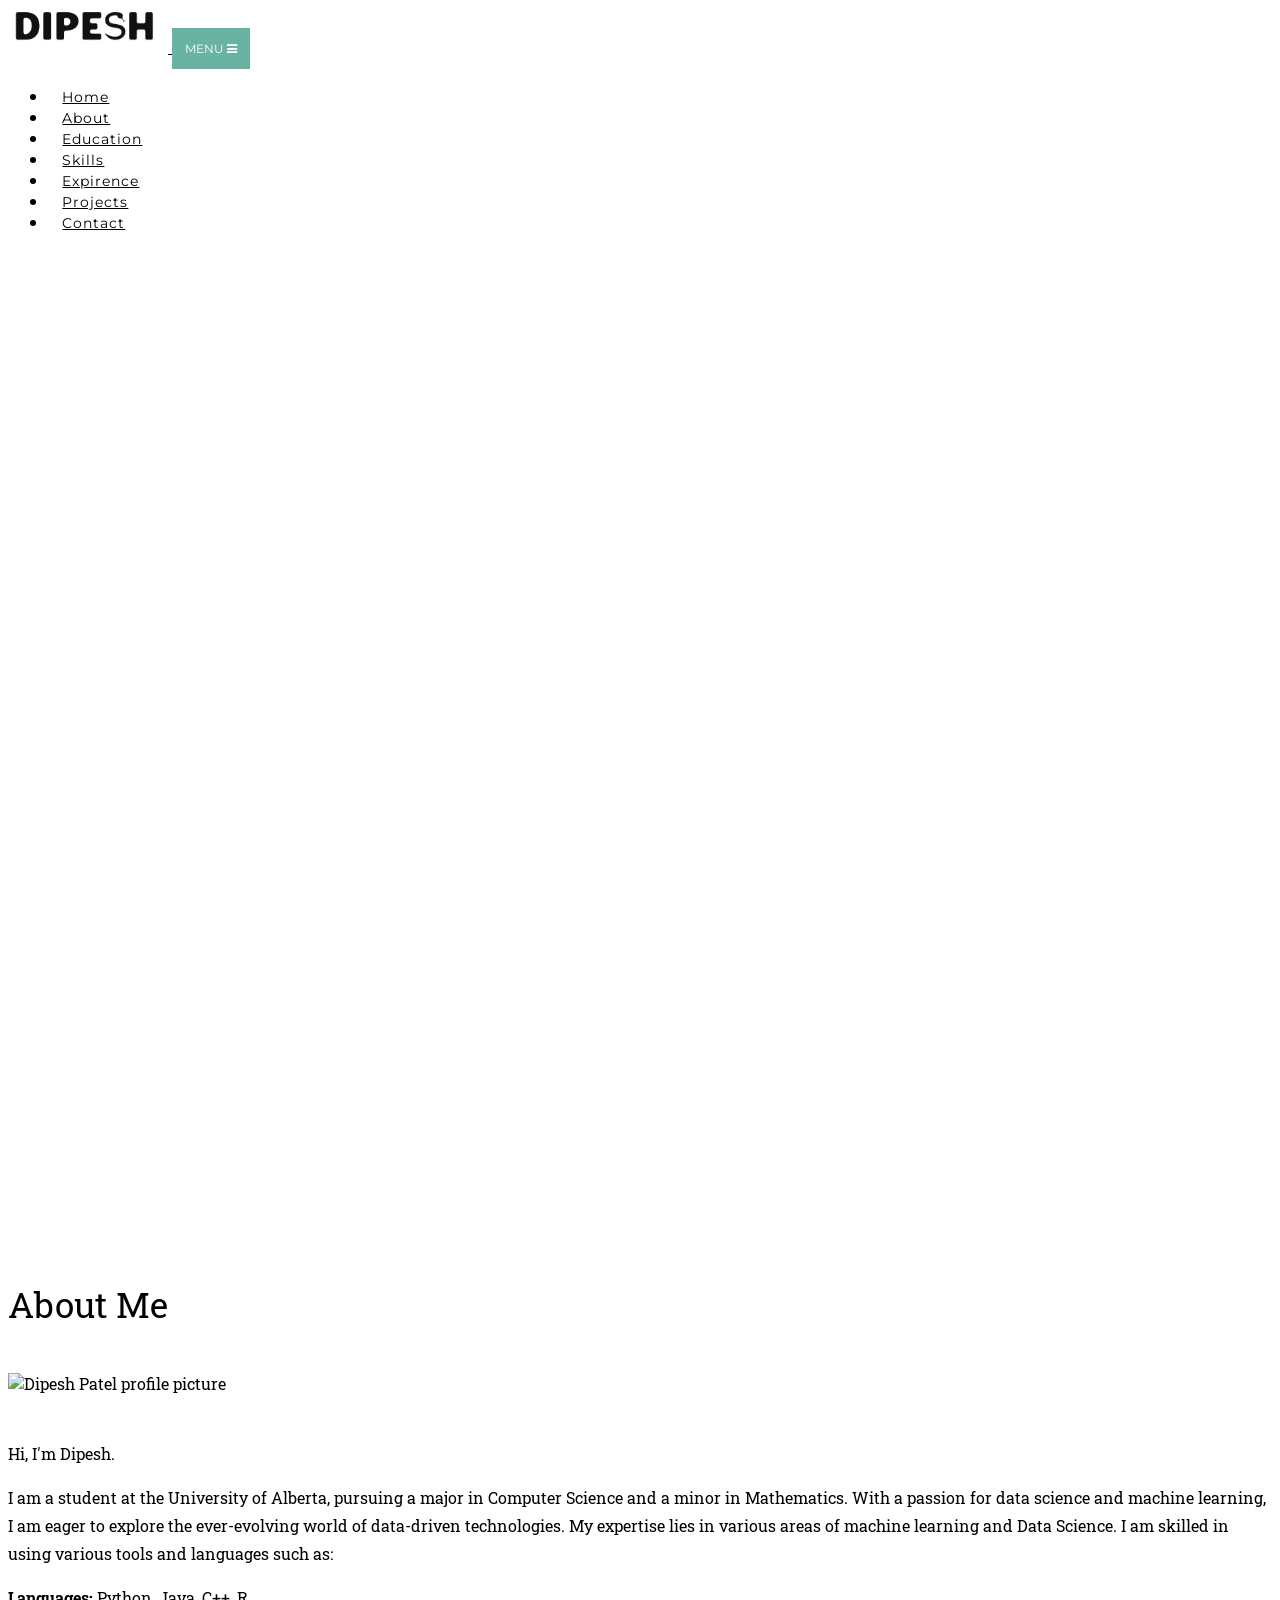
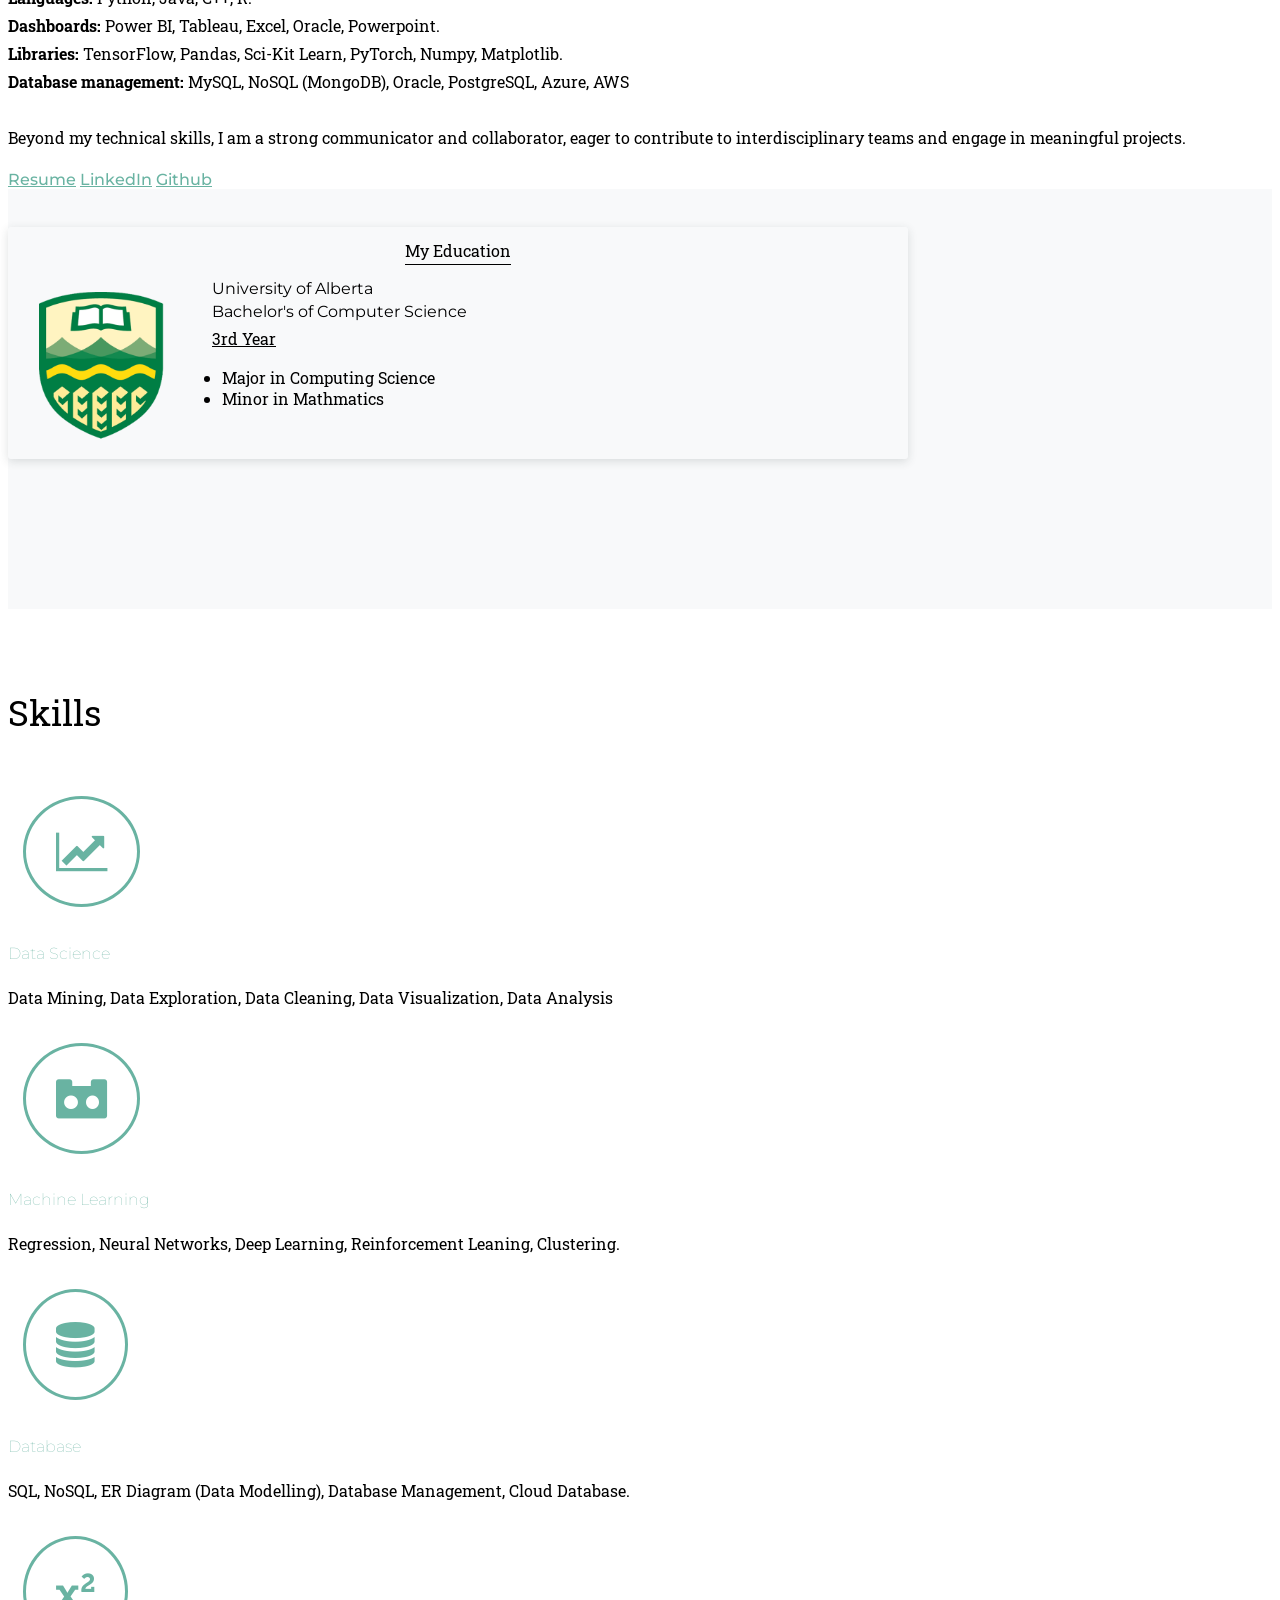
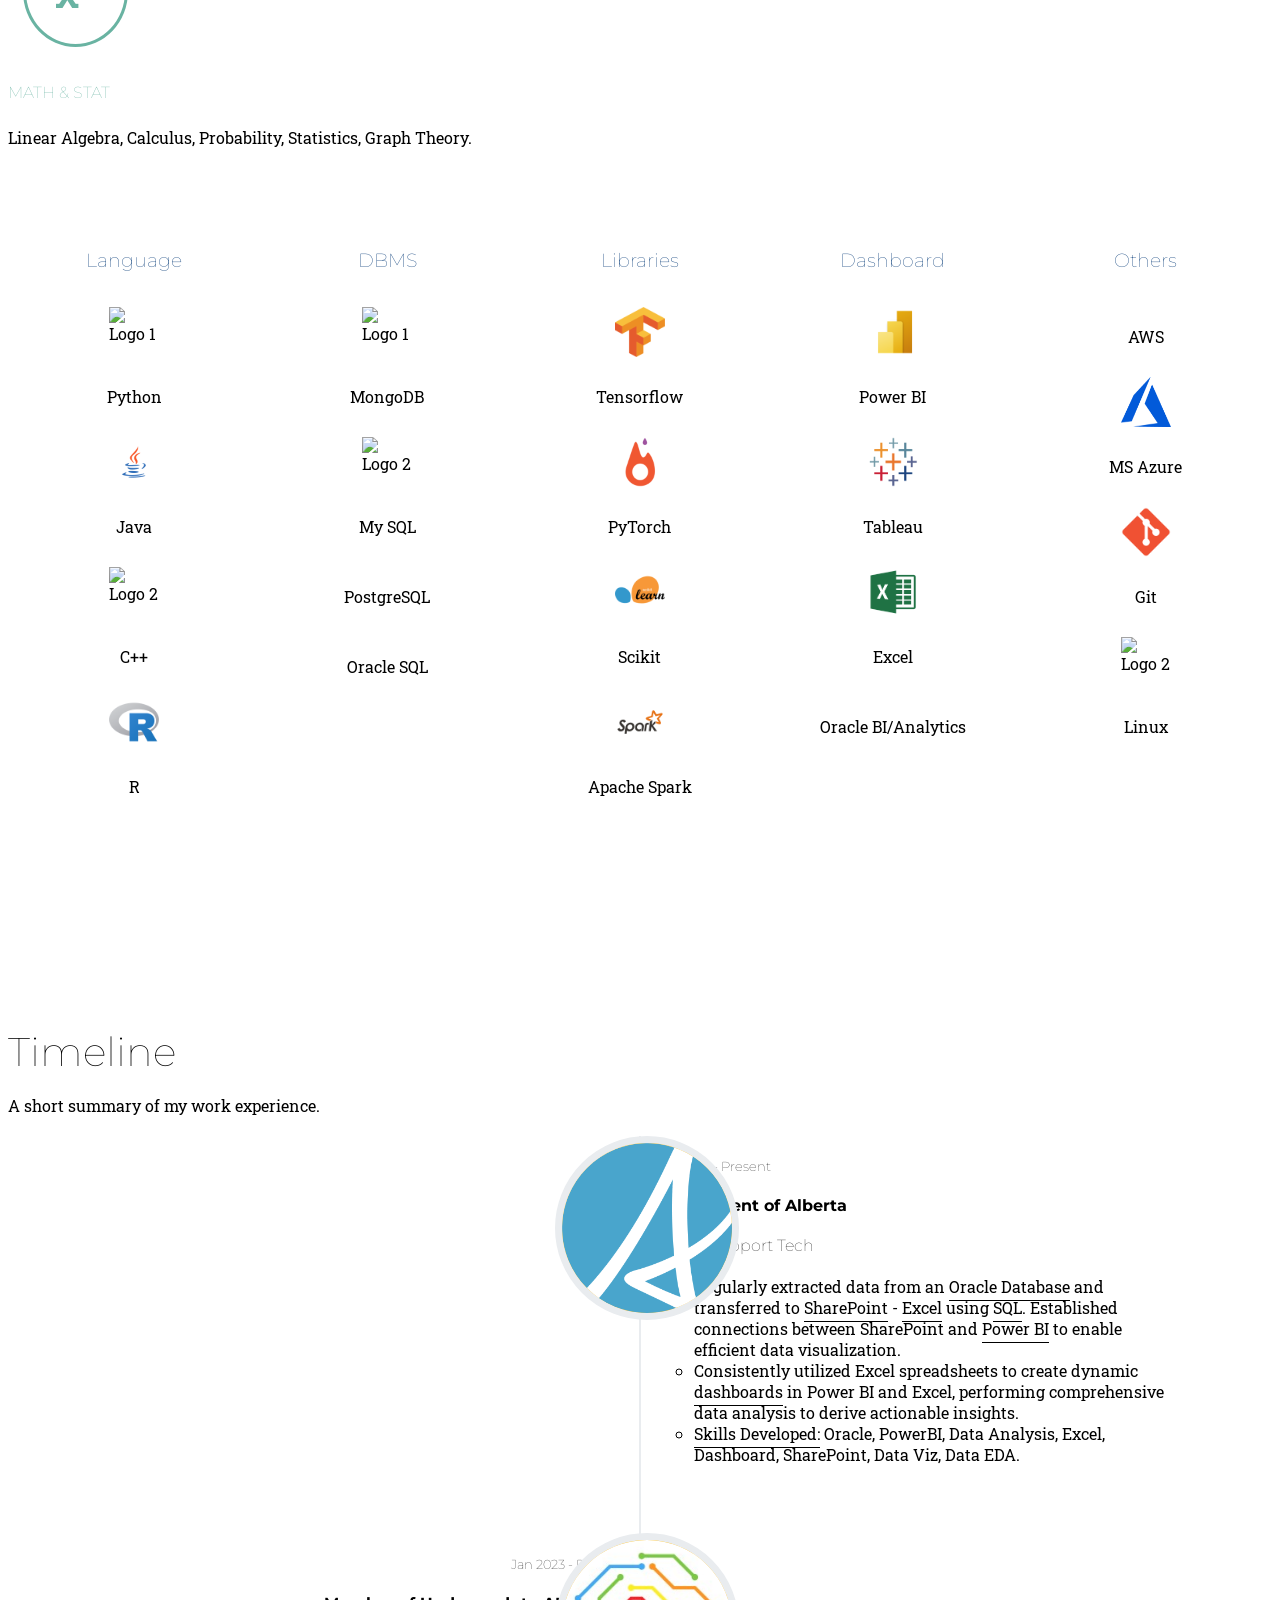
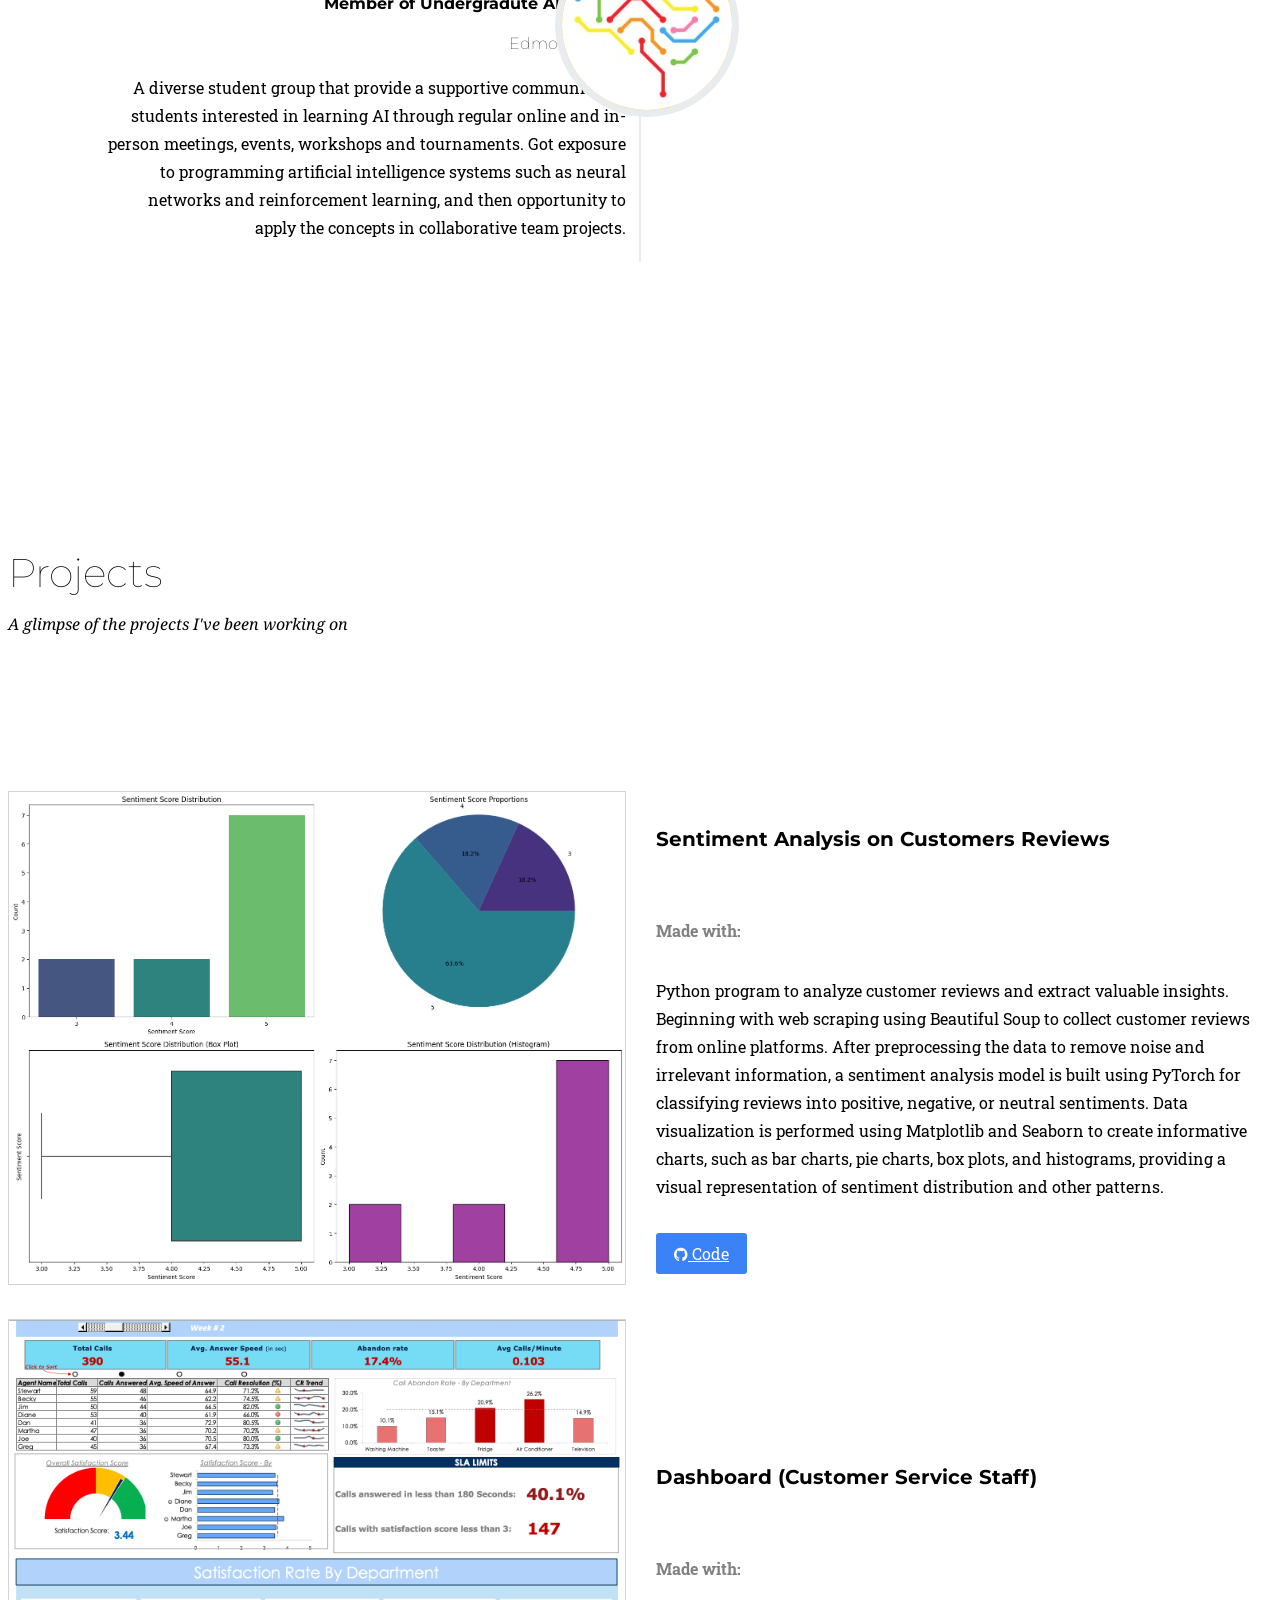
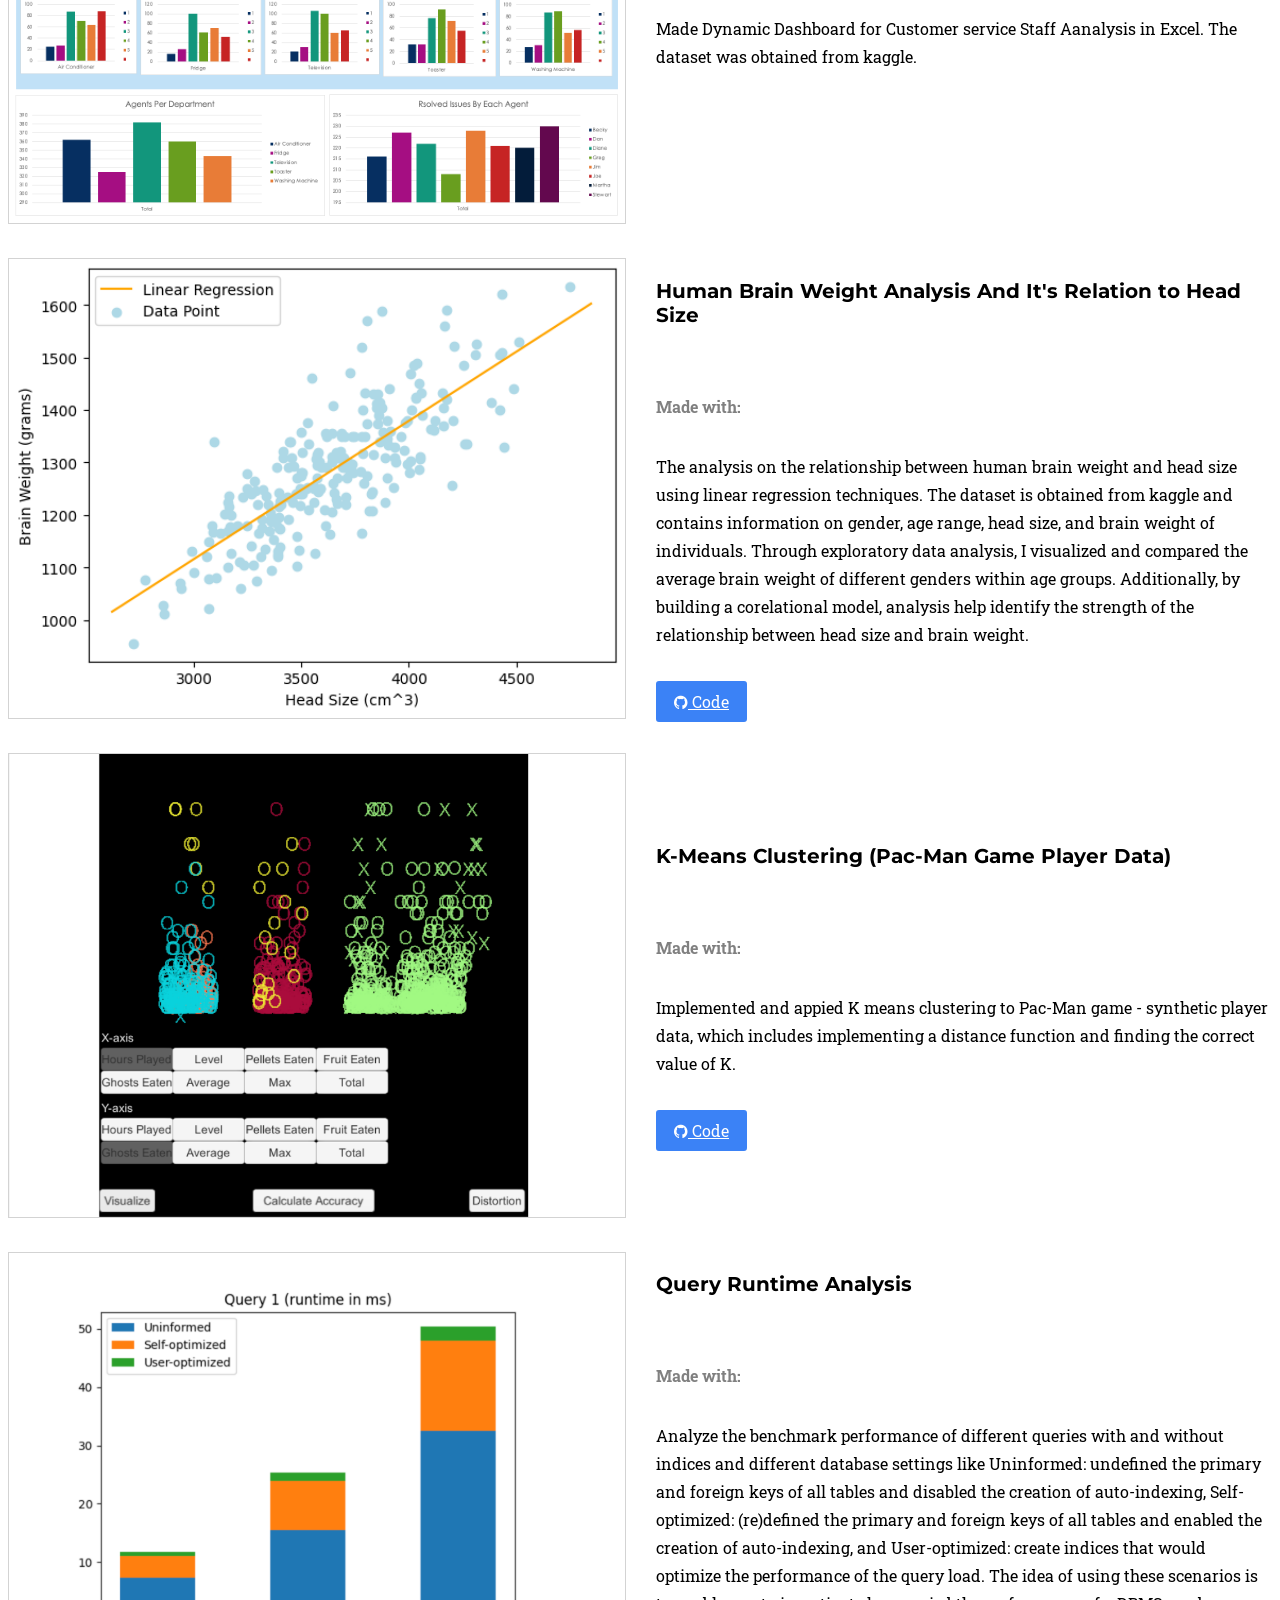
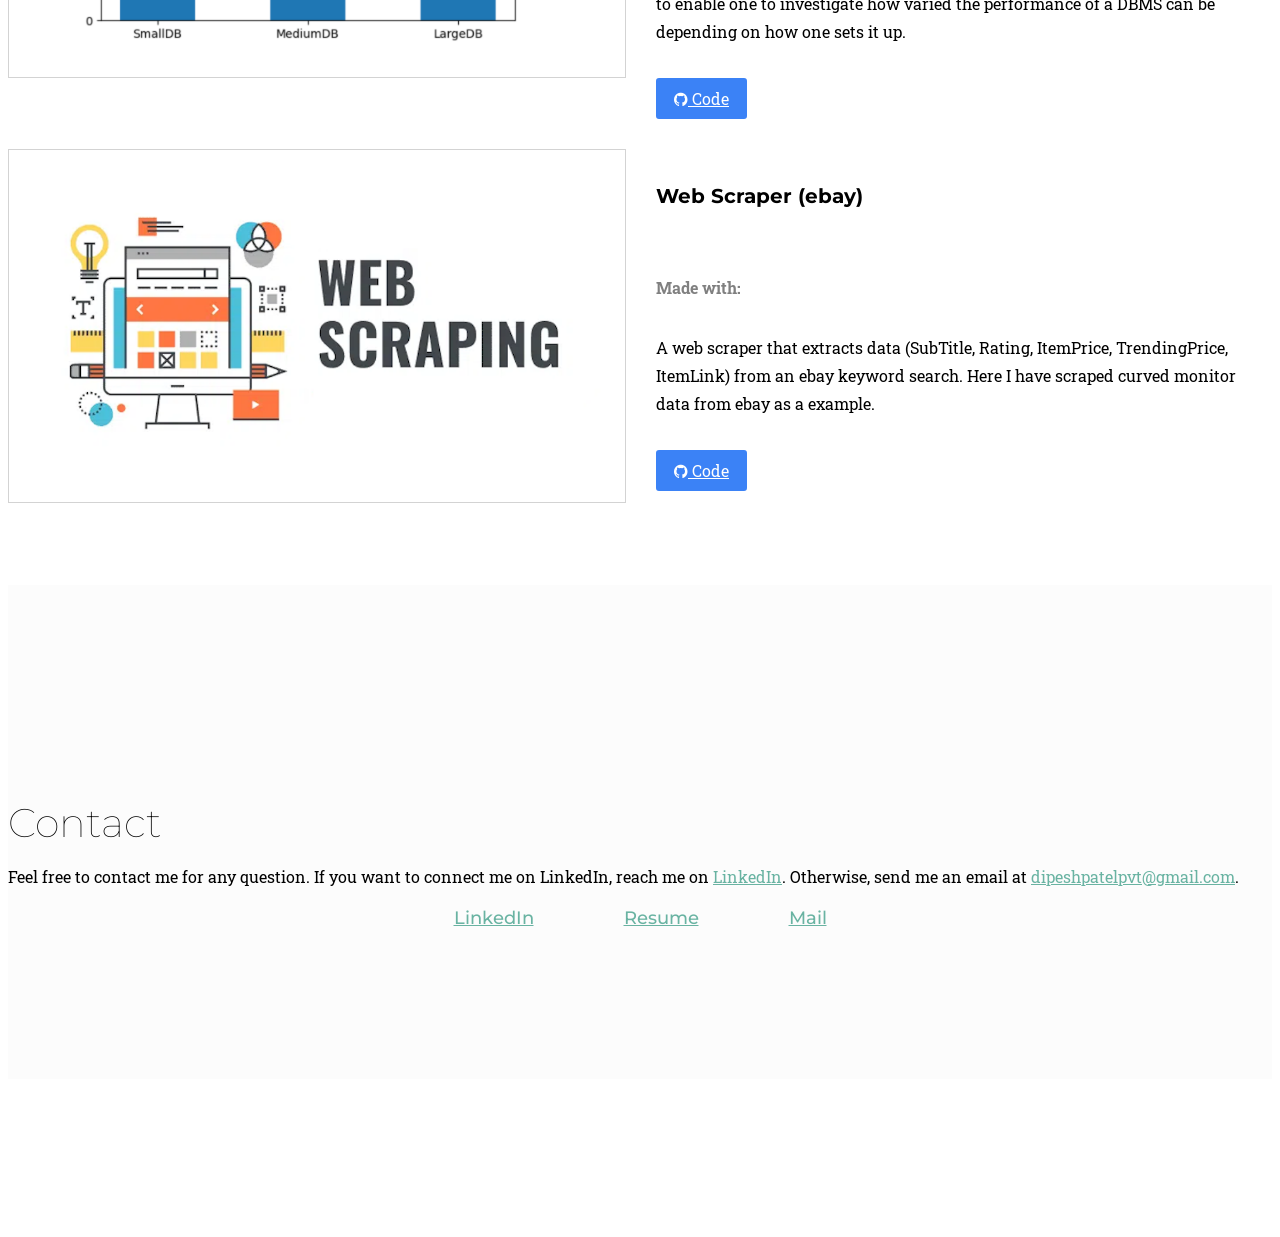
==== index.html @ aaab96bb "Update index.html" ====
<!DOCTYPE html>
<html lang="en" prefix="og: http://ogp.me/ns#">

<head>

  <!-- Global site tag (gtag.js) - Google Analytics -->
  <script async src="https://www.googletagmanager.com/gtag/js?id=UA-79254642-5"></script>
  <script>
    window.dataLayer = window.dataLayer || [];
    function gtag() { dataLayer.push(arguments); }
    gtag('js', new Date());
 
    gtag('config', 'UA-79254642-5');
  </script>

  <meta charset="utf-8">
  <title>Dipesh Patel</title>
  <meta name="viewport" content="width=device-width, initial-scale=1, shrink-to-fit=no">
  <meta name="description"
    content="Welcome to Dipesh Patel's homepage. I'm a ML and data analysis enthousiast with a background in Computer Science and MATH.">


  <!-- Bootstrap core CSS -->
  <link href="vendor/bootstrap/css/bootstrap.min.css" rel="stylesheet">

  <!-- Custom fonts for this template -->
  <link href="vendor/font-awesome/css/font-awesome.min.css" rel="stylesheet" type="text/css">
  <link href="https://fonts.googleapis.com/css?family=Montserrat:400,700" rel="stylesheet" type="text/css">
  <link href='https://fonts.googleapis.com/css?family=Kaushan+Script' rel='stylesheet' type='text/css'>
  <link href='https://fonts.googleapis.com/css?family=Droid+Serif:400,700,400italic,700italic' rel='stylesheet'
    type='text/css'>
  <link href='https://fonts.googleapis.com/css?family=Roboto+Slab:400,100,300,700' rel='stylesheet' type='text/css'>

  <!-- Custom styles for this template -->
  <link href="css/agency.css" rel="stylesheet">

  <!-- Leaflet -->
  <link rel="stylesheet" href="https://unpkg.com/leaflet@1.7.1/dist/leaflet.css"
    integrity="sha512-xodZBNTC5n17Xt2atTPuE1HxjVMSvLVW9ocqUKLsCC5CXdbqCmblAshOMAS6/keqq/sMZMZ19scR4PsZChSR7A=="
    crossorigin="" />
  <script src="https://unpkg.com/leaflet@1.7.1/dist/leaflet.js"
    integrity="sha512-XQoYMqMTK8LvdxXYG3nZ448hOEQiglfqkJs1NOQV44cWnUrBc8PkAOcXy20w0vlaXaVUearIOBhiXZ5V3ynxwA=="
    crossorigin=""></script>

    <link href="https://netdna.bootstrapcdn.com/font-awesome/3.2.1/css/font-awesome.css" rel="stylesheet">
    <link rel="stylesheet" href="https://cdnjs.cloudflare.com/ajax/libs/font-awesome/4.7.0/css/font-awesome.min.css">
    <link href="https://cdn.jsdelivr.net/npm/font-awesome@4.x/css/font-awesome.min.css" rel="stylesheet">
    <!-- Iconify Icons -->
    <script src="https://code.iconify.design/1/1.0.7/iconify.min.js"></script>
    <!-- <link rel="stylesheet" href="https://use.fontawesome.com/releases/v5.5.0/css/all.css">                                                         -->
    <!-- <link
    rel="stylesheet"
    href="https://cdnjs.cloudflare.com/ajax/libs/font-awesome/5.15.3/css/all.min.css"
    integrity="sha512-iBBXm8fW90+nuLcSKlbmrPcLa0OT92xO1BIsZ+ywDWZCvqsWgccV3gFoRBv0z+8dLJgyAHIhR35VZc2oM/gI1w=="
    crossorigin="anonymous"
  /> -->
  <link rel="icon" href="/img/favicon.png" type="image/png">
  <link rel="apple-touch-icon" sizes="180x180" href="apple-touch-icon.png">
  <link rel="icon" type="image/png" sizes="32x32" href="favicon-32x32.png">
  <link rel="icon" type="image/png" sizes="16x16" href="favicon-16x16.png">
  <link rel="manifest" href="site.webmanifest">
  <link
    href="https://fonts.googleapis.com/css?family=Fjalla+One&display=swap"
    rel="stylesheet"
  />
  <link
    href="https://cdn.jsdelivr.net/npm/@mdi/font@4.x/css/materialdesignicons.min.css"
    rel="stylesheet"
  />
  <link
    href="https://cdn.jsdelivr.net/npm/vuetify@2.x/dist/vuetify.min.css"
    rel="stylesheet"
  />
  <link href="https://unpkg.com/aos@2.3.1/dist/aos.css" rel="stylesheet">
  <style>
    .v-application,
    .v-application .body-1,
    .v-application .body-2,
    .v-application .caption,
    .v-application .display-1,
    .v-application .display-2,
    .v-application .display-3,
    .v-application .display-4,
    .v-application .headline,
    .v-application .overline,
    .v-application .subtitle-1,
    .v-application .subtitle-2,
    .v-application .title {
      font-family: 'Fjalla One', sans-serif !important;
    }
    :-webkit-any(article, aside, nav, section) h1 {
      font-size: 2em;
      margin-block-start: 0.67em;
      margin-block-end: 0.67em;
      margin-top: 0;
      margin-bottom: 0;
    }
  </style>
</head>

<body id="page-top">





  <!-- Navigation -->
  <nav class="navbar navbar-expand-lg fixed-top" id="mainNav" style="padding-top: 0px;">
    <div class="container">
      <a class="js-scroll-trigger" href="#page-top" style="color: black;">
        <img src="ggg.png" style="width: 150px; margin-bottom:10px; margin-right: 10px;">
      </a>
      <!-- <div class="wrapper">
        <div class="box box1"><img src="img/logo/mylogo.png" alt="a balloon"></div>
    </div>  -->
      <button class="navbar-toggler navbar-toggler-right" type="button" data-toggle="collapse"
        data-target="#navbarResponsive" aria-controls="navbarResponsive" aria-expanded="false"
        aria-label="Toggle navigation">
        Menu
        <i class="fa fa-bars"></i>
      </button>
      <div class="collapse navbar-collapse" id="navbarResponsive"  >
        <ul class="navbar-nav text-uppercase ml-auto">
          <li class="nav-item">
            <a class="nav-link js-scroll-trigger" href="#page-top">Home</a>
          </li>
          <li class="nav-item">
            <a class="nav-link js-scroll-trigger" href="#description">About</a>
          </li>
          <li class="nav-item">
            <a class="nav-link js-scroll-trigger" href="#education">Education</a>
          </li>
          <li class="nav-item">
            <a class="nav-link js-scroll-trigger" href="#services">Skills</a>
          </li>
          <li class="nav-item">
            <a class="nav-link js-scroll-trigger" href="#timeline">Expirence</a>
          </li>
          <li class="nav-item">
            <a class="nav-link js-scroll-trigger" href="#portfolio">Projects</a>
          </li>
          <!-- <li class="nav-item">
            <a class="nav-link js-scroll-trigger" href="#blog">Coursework</a>
          </li> -->
          <li class="nav-item">
            <a class="nav-link js-scroll-trigger" href="#contact">Contact</a>
          </li>
        </ul>
      </div>
    </div>
  </nav>

  <div id="app">
    <div
      data-app="true"
      class="v-application v-application--is-ltr theme--light"
      id="app">
      <div class="v-application--wrap">
        <header class="container fill-height" style="min-height: 100vh">
          <div class="row align-center justify-center">
            <div class="text-center col-md-10 col-12">
              <h1 class="display-4" data-aos="fade-up">Dipesh Patel</h1>
              <br>
              <h2 data-aos="fade-up"><img src="img/all/ai-2.png" style="width: 40px; margin-bottom:10px; margin-right: 10px;">ML Developer<span class="tab1"></span>|<span class="tab1"></span><img src="img/all/data-scientist.png" style="width: 40px; margin-bottom:10px; margin-right: 10px;">Data Scientist</h2>
              
            </div>
            <div class="text-center col-md-5 col-12" data-aos="fade-up">
              <p style="font-family:'Lucida Sans', 'Lucida Sans Regular', 'Lucida Grande', 'Lucida Sans Unicode', Geneva, Verdana, sans-serif"> I am a student at the <u>University of Alberta</u>, pursuing a major in <U>Computer Science</U> and a minor in <u>Mathematics</u>.
                With a passion for data science and machine learning.</p>
              
              <a class="btn btn-primary btn-xl text-uppercase js-scroll-trigger" style="border-color: black;color:black" href="PDF/DipeshResume.pdf">Resume</a>
            </div>
          </div>
        </header>
        <main>
        </main>
      </div>
    </div>
  </div>
  <script src="https://cdn.jsdelivr.net/npm/vue@2.x/dist/vue.js"></script>
  <script src="https://cdn.jsdelivr.net/npm/vuetify@2.x/dist/vuetify.js"></script>
  <script src="config.js"></script>
  <script src="https://unpkg.com/aos@next/dist/aos.js"></script>
  <script>
    var vm = new Vue({
      el: '#app',
      vuetify: new Vuetify({
        theme: {
          themes: {
            light: {
              primary: '#1976D2',
              secondary: '#424242',
              accent: '#82B1FF',
              error: '#FF5252',
              info: '#2196F3',
              success: '#4CAF50',
              warning: '#FFC107',
            },
          },
        },
      }),
      data() {
        return {
          menu: false,
          ...window.PorfolioConfig,
        }
      },
      computed: {
        $isMobile() {
          return this.$vuetify.breakpoint.smAndDown
        },
        sectionHeight() {
          return { style: 'min-height: 100vh', class: 'fill-height' }
        },
        contactLinks() {
          if (
            this.contacts &&
            this.contacts.links &&
            this.contacts.links.length
          ) {
            return this.contacts.links
          }
          return []
        },
      },
    })
    
    AOS.init({
      once: true,
      delay: 0
    });
  </script>


  <!-- scripts -->
  <script src="js/particles.js"></script>
  <script src="js/appHome.js"></script>








  <!-- =======================  DESCRIPTION SECTION ======================= -->

  <section id="description" class="bg-light" style="padding-bottom: 10px; padding-top:80px">
    <div class="container">
      <div class="col-lg-12 text-center" style="padding-bottom: 3%">
        <p style="display:inline; font-size: 35px">About Me</p>
        <!-- <hr style="width: 100px; height: 1px; border:none;color:#333;background-color:#333;"> -->
        <!-- <center><h3 style="max-width: 500px;  line-height: 27px;" class="section-subheading text-muted">Let.</h3></center> -->
      </div>
      <div class="row">
        <div class="col-lg-4 text-center">
          <img class="img-fluid" src="img/all/dp2.png" alt="Dipesh Patel profile picture"
            style="margin-bottom: 30px">
        </div>
        <div class="col-lg-8 text-center text-md-left">
          <p>Hi, I'm Dipesh.</p>
          <p> I am a student at the University of Alberta, pursuing a major in Computer Science and a minor in Mathematics. 
            With a passion for data science and machine learning, I am eager to explore the ever-evolving world of data-driven technologies. 
            My expertise lies in various areas of machine learning and Data Science. I am skilled in using various tools and languages such as:</p>
            <p>
              <strong>Languages:</strong> Python, Java, C++, R.
              <br>
              <strong>Dashboards:</strong> Power BI, Tableau, Excel, Oracle, Powerpoint.
              <br>
              <strong>Libraries:</strong> TensorFlow, Pandas, Sci-Kit Learn, PyTorch, Numpy, Matplotlib.
              <br>
              <strong>Database management:</strong> MySQL, NoSQL (MongoDB), Oracle, PostgreSQL, Azure, AWS
              <br><br>
              Beyond my technical skills, I am a strong communicator and collaborator, eager to contribute to interdisciplinary teams and engage in meaningful projects.</p>
          
          <a class="btn btn-secondary btn-l text-uppercase" href="PDF/DipeshResume.pdf">Resume</a>
          <a class="btn btn-secondary btn-l text-uppercase" href="https://www.linkedin.com/in/dipeshpatel03/">LinkedIn</a>
          <a class="btn btn-secondary btn-l text-uppercase" href="https://github.com/dipeshpatel11">Github</a>
          <section id="education" class="education" style="padding-top: 3%">
            <div class="container">
            <!-- <h2 class="main-font" data-aos="fade-in">My <span class="text-blue main-font">Education</span></h2> -->
            <section id="education" style="padding-bottom: 0px; padding-top:0px">
              <div class="education-card" data-aos="">
                <p style="text-align: center; margin:10px"><u> My Education </u></p>
                  <div class="education-card-column" style="margin-top: 0px;">
                      <div class="card-column-image">
                      <img src="img/logo/uofa.png" alt="">
                      </div>
                      <div class="card-column-large">
                      <h4> University of Alberta </h4>
                        <h4>Bachelor's of Computer Science</h4>
                      <p style="text-decoration: underline;">3rd Year</p>
                      <ul style="padding: 10px;">
                          <li>Major in Computing Science</li>
                          <li>Minor in Mathmatics</li>
                      </ul>
                      </div>
                  </div>
              </div>
            </section>
            </div>
            </div>
        </section>
          
        </div>
        
      </div>


  <!-- ======================================================================= -->











  <!-- =======================  SKILLS SECTION ======================= -->
  <style>
    .services-logo {
      margin: 15px;
      /*color: #ff6a00;*/
      color: #69b3a2;
      font-size: 45px;
      padding: 30px;
      border-radius: 50%;
      border-color: black;
      border-width: 5px;
      border: solid;
      
    }

    .services-logo:hover {
      color: white;
      background-color: #2979d4;
      /*background-color: #69b3a2;*/
    }
  </style>
  <div class="parallaxwebsite4">
  <section id="services" class="bg" style="padding-bottom: 50px; padding-top:5%">
    <div class="container">
      <div class="row" style="padding-bottom: 0px">
        <div class="col-lg-12 text-center" style="padding-bottom: 3%">
          <p style="display:inline; font-size: 35px">Skills</p>
        </div>
      </div>

      <div class="row">
        
        <div class="col-lg-3 text-center">
          <!--<a data-toggle="modal" href="#dataManagement">--><i class="fa fa-line-chart services-logo"></i></a>
          <!--<a data-toggle="modal" href="#dataManagement">-->
            <h4 style="color:#69b3a2;">Data Science</h4>
          </a>
          <p>Data Mining, Data Exploration, Data Cleaning, Data Visualization, Data Analysis</p>
          <!-- <a data-toggle="modal" href="#dataManagement" style="font-size: 23px; color:#2979d4">Read More</a> -->
        </div>

        <div class="col-lg-3 text-center">
          <!--<a data-toggle="modal" href="#dataMining">--><i class="fa fa-simplybuilt services-logo"></i></a>
          <!--<a data-toggle="modal" href="#dataMining">-->
            <h4 style="color: #69b3a2;">Machine Learning</h4>
          </a>
          <p>Regression, Neural Networks, Deep Learning, Reinforcement Leaning, Clustering.
            </p>
          <!-- <a data-toggle="modal" href="#dataMining" style="font-size: 23px; color:#2979d4">Read More</a> -->
        </div>

        <div class="col-lg-3 text-center">
          <!--<a data-toggle="modal" href="#dataViz">--><i class="fa  fa-database services-logo"></i></a>
         <!--<a data-toggle="modal" href="#dataViz">-->
            <h4 style="color:#69b3a2;">Database</h4>
          </a>
          <p>SQL, NoSQL, ER Diagram (Data Modelling), Database Management, Cloud Database.</p>
          <!-- <a data-toggle="modal" href="#dataViz" style="font-size: 23px; color:#2979d4">Read More</a> -->
        </div>


        <div class="col-lg-3 text-center">
          <!--<a href="teaching.html">--><i class="fa fa-superscript services-logo"></i></a>
          <!--<a href="teaching.html">-->
            <h4 style="color:#69b3a2;">MATH & STAT</h4>
          </a>
          <p>Linear Algebra, Calculus, Probability, Statistics, Graph Theory. </p>
          <!-- <a href="teaching.html" style="font-size: 23px; color:#2979d4">Read More</a> -->
        </div>

      </div>
    </div>
  </section>
  </div>


  <!-- ======================================================================= -->









  <!-- =======================Skills Section=================================== -->
  <section class="" id="website" style="padding-top: 0px; padding-bottom: 0px">
    <div class="parallaxwebsite4">

      <div class="container" style="padding-top: 0px; padding-bottom: 80px">

        <!-- <h1 class="section-title"></h1> -->
        <br>
        <div class="skill-columnsss">
          <div class="columnnn">
            <h3 class="SkillTitle" style="padding-bottom: 25px;">Language</h3>
            <div class="skillll">
              <img src="img/logo/python.png" alt="Logo 1">
              <p>Python</p>
            </div>
            <div class="skillll">
              <img src="img/logo/java.png" alt="Logo 2">
              <p>Java</p>
            </div>
            <div class="skillll">
                <img src="img/logo/cpp.png" alt="Logo 2">
                <p>C++</p>
            </div>
            <div class="skillll">
              <img src="img/logo/r.png" alt="Logo 2">
              <p>R</p>
          </div>
          </div>
          <div class="columnnn">
            <h3 class="SkillTitle" style="padding-bottom: 25px;">DBMS</h3>
            <div class="skillll">
              <img src="img/logo/mongodb.png" alt="Logo 1">
              <p>MongoDB</p>
            </div>
            <div class="skillll">
              <img src="img/logo/mysql.png" alt="Logo 2">
              <p>My SQL</p>
            </div>
            <!-- <div class="skillll">
                <img src="img/logo/sqlite.png" alt="Logo 2">
                <p>SQLite</p>
            </div> -->
            <div class="skillll">
              <span class="iconify" data-icon="logos:postgresql" width="55" height="55" data-inline="false"></span>
              <p>PostgreSQL</p>
            </div>
            <div class="skillll">
              <span class="iconify" data-icon="simple-icons:oracle"  style="color: red;"width="55" height="55" data-inline="false"></span>
              <p>Oracle SQL</p>
            </div>
          </div>
          <div class="columnnn">
            <h3 class="SkillTitle" style="padding-bottom: 25px;">Libraries</h3>
            <div class="skillll">
              <img src="img/logo/tensorflow.png" alt="Logo 1">
              <p>Tensorflow</p>
            </div>
            <div class="skillll">
              <img src="img/logo/pytorch.png" alt="Logo 2">
              <p>PyTorch</p>
            </div>
            <div class="skillll">
                <img src="img/logo/scikit.png" alt="Logo 2">
                <p>Scikit</p>
            </div>
            <div class="skillll">
              <img src="img/logo/spark.png" alt="Logo 2">
              <p>Apache Spark</p>
            </div>
            <!-- <div class="skillll">
              <img src="img/logo/opencv.png" alt="Logo 2">
              <p>OpenCV</p>
            </div> -->
          </div>
          
          <div class="columnnn">
            <h3 class="SkillTitle" style="padding-bottom: 25px;">Dashboard</h3>
            <div class="skillll">
              <img src="img/logo/Power_BI_(4).png" alt="Logo 2">
              <p>Power BI</p>
          </div>
          <div class="skillll">
            <img src="img/logo/tableau.png" alt="Logo 2">
            <p>Tableau</p>
          </div>
            <!-- <div class="skillll">
              <img src="img/logo/matlab.png" alt="Logo 1">
              <p>Matlab</p>
            </div> -->
            <div class="skillll">
              <img src="img/logo/excel.png" alt="Logo 2">
              <p>Excel</p>
            </div>
            <div class="skillll">
              <span class="iconify" data-icon="simple-icons:oracle"  style="color: red;"width="55" height="55" data-inline="false"></span>
              <p>Oracle BI/Analytics</p>
            </div>
          </div>
          <div class="columnnn">
            <h3 class="SkillTitle" style="padding-bottom: 25px;">Others</h3>
            <div class="skillll">
              <span class="iconify" data-icon="logos:aws"width="55" height="55" data-inline="false"></span>
              <p>AWS</p>
            </div>
            <div class="skillll">
              <img src="img/logo/azure.png" alt="Logo 2">
              <p>MS Azure</p>
            </div>
            <div class="skillll">
              <img src="img/logo/git.png" alt="Logo 2">
              <p>Git</p>
            </div>
            <div class="skillll">
              <img src="img/logo/linux.png" alt="Logo 2">
              <p>Linux</p>
            </div>
          </div>
        </div>
      </div>
    </div>
  </section>
  <!-- scripts -->
  <script src="js/particles.js"></script>
  <script src="js/appHome.js"></script>

  <!-- ======================================================================= -->


    <!-- Timeline Section -->
    <section class="content-section" id="timeline">
      <div class="container">
        <div class="row">
          <div class="col-lg-12 text-center">
            <h2 class="section-heading mb-2">Timeline</h2>
            <!--<p class="lead mb-5">A little bit about me...</p>-->
          </div>
        </div>
        <div class="container text-center mb-5">
          <p class="lead">A short summary of my work experience.</p>
        </div>
        <div class="row">
          <div class="col-lg-12">
            <ul class="timeline">
              <li class="timeline-inverted" style="margin-bottom:32px">
                <a href="https://google.com/" target="blank">
                  <div class="timeline-image">
                    <img class="img-circle img-responsive" src="/img/logo/GoA.png" alt="Google">
                  </div>
                </a>
                <div class="timeline-panel">
                  <div class="timeline-heading">
                    <h5>Jun 2023 - Present</h5>
                    <h4 class="subheading" style="font-weight: bolder;">Government of Alberta</h4><h4>Grants Support Tech</h4>
                  </div>
                  <div class="timeline-body">
                    <p class="lead"><ul class="lead"><li>Regularly extracted data from an <u>Oracle Database</u> and transferred to <u>SharePoint</u> - <u>Excel</u> using <u>SQL</u>. Established connections between SharePoint and <u>Power BI</u> to enable efficient data visualization.</li>
                      <li>Consistently utilized Excel spreadsheets to create dynamic <u>dashboards</u> in Power BI and Excel, performing comprehensive data analysis to derive actionable insights.</li>
                      <li><u>Skills Developed:</u> Oracle, PowerBI, Data Analysis, Excel, Dashboard, SharePoint, Data Viz, Data EDA.</li></ul></p>
                  </div>
                </div>
              </li>
              <li>
                <a href="https://media.mit.edu/" target="blank">
                  <div class="timeline-image">
                    <img class="img-circle img-responsive" src="/img/logo/aiclub.jpeg" alt="MIT Media Lab">
                  </div>
                </a>
                <div class="timeline-panel">
                  <div class="timeline-heading">
                    <h5>Jan 2023 - Present</h5>
                    <h4 class="subheading" style="font-weight: bolder;">Member of Undergradute AI Society</h4><h4>Edmonton, AB</h4>
                  </div>
                  <div class="timeline-body">
                    <p class="lead">A diverse student group that provide a supportive community for students interested in learning AI through regular online and in-person meetings, events, workshops and tournaments.
                      Got exposure to programming artificial intelligence systems such as neural networks and reinforcement learning, and then opportunity to apply the concepts in collaborative team projects.
                      </p>
                  </div>
                </div>
              </li>
            </ul>
          </div>
        </div>
      </div>
    </section>


  <!-- ======================== PORTFOLIO SECTION ============================ -->

  <style>
    .explanation_portfolio {
      font-size: 14px;
      margin: 20px;
    }
  </style>

  <section class="" id="portfolio">
    <div class="container">
      <div class="row">
        <div class="col-lg-12 text-center">
          <h2 class="section-heading text-uppercase">Projects</h2>
          <h3 class="section-subheading text-muted">A glimpse of the projects I've been working on</h3>
          <!-- <div id="portfolio-button-container">
            <button class="btn btn-secondary active" data-portfolio-section="all">Show all</button>
            <button class="btn btn-secondary" data-portfolio-section="mining">Data mining</button>
            <button class="btn btn-secondary" data-portfolio-section="dataviz">Dataviz</button>
            <button class="btn btn-secondary" data-portfolio-section="paper">Scientific paper</button>
            <button class="btn btn-secondary" data-portfolio-section="dashboard">Dashboard</button>
            <button class="btn btn-secondary" data-portfolio-section="shiny">Shiny</button>
          </div> -->
          <br>
        </div>
      </div>
      <br><br>
      <div id="portfolio-items" class="row">

        <section id="projects" class="projects">
          <div class="container portfolio-item column show all mining paper shiny">
            <!-- <h2 class="main-font">My<span class="text-blue main-font"> Projects</span></h2> -->
            <div class="project-row portfolio-item" data-aos="">
              <div class="project-left">
                <img src="/img/portfolio/sa.png" alt="">
              </div>
              <div class="project-right">
                <h3 style="font-weight: bold;"> Sentiment Analysis on Customers Reviews</h3>
                <ul class="tech-stack-list" style="margin: 30px 0px 0px 0px; list-style: none; padding-left: 0;">
                  <p class="text-grey"><b>Made with: </b></p>
                  <li><span class="iconify" data-icon="logos:python" data-inline="false"></span></li>
                  <li><span class="iconify" data-icon="logos:pytorch" data-inline="false"></span></li>
                </ul>
                <p>Python program to analyze customer reviews and extract valuable insights. Beginning with web scraping using Beautiful Soup to collect customer reviews from online platforms. After preprocessing the data to remove noise and irrelevant information, a sentiment analysis model is built using PyTorch for classifying reviews into positive, negative, or neutral sentiments. Data visualization is performed using Matplotlib and Seaborn to create informative charts, such as bar charts, pie charts, box plots, and histograms, providing a visual representation of sentiment distribution and other patterns.</p>
                <div class="project-links">
                  <a href="https://github.com/dipeshpatel11/Data-Science/tree/main/Customer%20Reviews%20Sentiment%20Analysis" class="btn-blue btn-small hover-bg-light" target="_blank"> <i class="fa fa-github"></i> Code</a>
                </div>
              </div>
            </div>
          </div>
          <div class="container portfolio-item column show all dataviz dashboard shiny">
            <div class="project-row portfolio-item" data-aos="">
              <div class="project-left">
                <img src="/img/portfolio/dashboard4.png" alt="">
              </div>
              <div class="project-right">
                <h3 style="font-weight: bold;">Dashboard (Customer Service Staff)</h3>
                <ul class="tech-stack-list" style="margin: 30px 0px 0px 0px; list-style: none; padding-left: 0;">
                  <p class="text-grey"><b>Made with: </b></p>
                  <li><span class="iconify" data-icon="vscode-icons:file-type-excel" data-inline="false"></span></li>
                </ul>
                <p>Made Dynamic Dashboard for Customer service Staff Aanalysis in Excel. The dataset was obtained from kaggle. </p>
                <div class="project-links">
                  <!-- <a href="https://www.youtube.com/watch?v=VXCZKsqupxA" class="btn-blue btn-small hover-bg-light" target="_blank"> <i class="fa fa-github"></i> Code</a> -->
                
                </div>
              </div>
            </div>
          </div>
          <div class="container portfolio-item column show all dataviz dashboard shiny">
            <div class="project-row portfolio-item" data-aos="">
              <div class="project-left">
                <img src="/img/portfolio/brainanalysis.png" alt="">
              </div>
              <div class="project-right">
                <h3 style="font-weight: bold;">Human Brain Weight Analysis And It's Relation to Head Size</h3>
                <ul class="tech-stack-list" style="margin: 30px 0px 0px 0px; list-style: none; padding-left: 0;">
                  <p class="text-grey"><b>Made with: </b></p>
                  <li><span class="iconify" data-icon="logos:python" data-inline="false"></span></li>
                  <li><span class="iconify" data-icon="logos:numpy" data-inline="false"></span></li>
                  <li><span class="iconify" data-icon="logos:pandas" data-inline="false"></span></li>
                  <li><span class="iconify" data-icon="logos:seaborn" data-inline="false"></span></li>
                </ul>
                <p>The analysis on the relationship between human brain weight and head size using linear regression techniques. The dataset is obtained from kaggle and contains information on gender, age range, head size, and brain weight of individuals. Through exploratory data analysis, I visualized and compared the average brain weight of different genders within age groups. Additionally, by building a corelational model,  analysis help identify the strength of the relationship between head size and brain weight.</p>
                <div class="project-links">
                  <a href="https://github.com/dipeshpatel11/Data-Science/tree/main/BrainWeight%26HeadSizeRelationAnalysis" class="btn-blue btn-small hover-bg-light" target="_blank"> <i class="fa fa-github"></i> Code</a>
                  
                </div>
              </div>
            </div>
          </div>
          <div class="container portfolio-item column show all dataviz dashboard shiny">
            <div class="project-row portfolio-item" data-aos="">
              <div class="project-left">
                <img src="/img/portfolio/clustering.png" alt="">
              </div>
              <div class="project-right">
                <h3 style="font-weight: bold;">K-Means Clustering (Pac-Man Game Player Data)</h3>
                <ul class="tech-stack-list" style="margin: 30px 0px 0px 0px; list-style: none; padding-left: 0;">
                  <p class="text-grey"><b>Made with: </b></p>
                  <li><span class="iconify" data-icon="devicon:csharp" data-inline="false"></span></li>
                  <li><span class="iconify" data-icon="logos:unity" data-inline="false"></span></li>
                </ul>
                <p>Implemented and appied K means clustering to Pac-Man game - synthetic player data, which includes
                  implementing a distance function and finding the correct value of K. </p>
                <div class="project-links">
                  <a href="https://github.com/dipeshpatel11/Clustering" class="btn-blue btn-small hover-bg-light" target="_blank"> <i class="fa fa-github"></i> Code</a>
                
                </div>
              </div>
            </div>
          </div>
          <div class="container portfolio-item column show all dataviz dashboard shiny">
            <div class="project-row portfolio-item" data-aos="">
              <div class="project-left">
                <img src="/img/portfolio/qra.png" alt="">
              </div>
              <div class="project-right">
                <h3 style="font-weight: bold;">Query Runtime Analysis</h3>
                <ul class="tech-stack-list" style="margin: 30px 0px 0px 0px; list-style: none; padding-left: 0;">
                  <p class="text-grey"><b>Made with: </b></p>
                  <li><span class="iconify" data-icon="logos:python" data-inline="false"></span></li>
                  <li><span class="iconify" data-icon="logos:sqlite" data-inline="false"></span></li>
                </ul>
                <p>Analyze the benchmark performance of different queries with and without
                  indices and different database settings like Uninformed: undefined the primary and foreign keys of all tables and disabled the
                  creation of auto-indexing, Self-optimized: (re)defined the primary and foreign keys of all tables and enabled
                  the creation of auto-indexing, and User-optimized: create indices that would optimize the performance of the query load. The idea of using these scenarios is to enable one to investigate how varied the performance of a
                  DBMS can be depending on how one sets it up.</p>
                <div class="project-links">
                  <a href="https://github.com/dipeshpatel11/CMPUT-291-Database-Management/tree/main/Query%20Runtime%20Analysis" class="btn-blue btn-small hover-bg-light" target="_blank"> <i class="fa fa-github"></i> Code</a>
                  
                </div>
              </div>
            </div>
          </div>
          <div class="container portfolio-item column show all dataviz dashboard shiny">
            <div class="project-row portfolio-item" data-aos="">
              <div class="project-left">
                <img src="/img/portfolio/ws4 copy.png" alt="">
              </div>
              <div class="project-right">
                <h3 style="font-weight: bold;">Web Scraper (ebay)</h3>
                <ul class="tech-stack-list" style="margin: 30px 0px 0px 0px; list-style: none; padding-left: 0;">
                  <p class="text-grey"><b>Made with: </b></p>
                  <li><span class="iconify" data-icon="logos:python" data-inline="false"></span></li>
                  <li><span class="iconify" data-icon="logos:jupyter" data-inline="false"></span></li>
                </ul>
                <p>A web scraper that extracts data (SubTitle, Rating, ItemPrice, TrendingPrice, ItemLink) from an ebay keyword search. Here I have scraped curved monitor data from ebay as a example.</p>
                <div class="project-links">
                  <a href="https://github.com/dipeshpatel11/Web-Scraper" class="btn-blue btn-small hover-bg-light" target="_blank"> <i class="fa fa-github"></i> Code</a>
                 
                </div>
              </div>
            </div>
          </div>
        </section>


  <!-- ======================================================================= -->


  <!-- ======================= CONTACT SECTION =============================== -->

  <section id="contact" style="background-color: rgb(252, 252, 252);">
    <div class="container">
      <div class="row">
        <div class="col-lg-2 text-center"></div>
        <div class="col-lg-8 text-center">
          <br><br><br>
          <h2 class="section-heading text-uppercase" style="color: black">Contact</h2>
          <p>Feel free to contact me for any question. If you want to connect me on LinkedIn, reach me on <a
              href="https://www.linkedin.com/in/dipeshpatel03/">LinkedIn</a>. Otherwise, send me an email at <a
              href="mailto:dipeshpatelpvt@gmail.com">dipeshpatelpvt@gmail.com</a>.</p>
          <div style="text-align:center">
            <a class="btn btn-primary btn-xl text-uppercase js-scroll-trigger"
              href="https://www.linkedin.com/in/dipeshpatel03/">LinkedIn</a>
            <a class="btn btn-primary btn-xl text-uppercase js-scroll-trigger"
              href="PDF/DipeshResume.pdf">Resume</a>
            <a class="btn btn-primary btn-xl text-uppercase js-scroll-trigger"
              href="mailto:dipeshpatelpvt@gmail.com">Mail</a>
          </div>

        </div>
      </div>
    </div>
  </section>



  <!-- ======================== JAVASCRIPT SECTION =========================== -->



  <!-- Bootstrap core JavaScript -->
  <script src="vendor/jquery/jquery.min.js"></script>
  <script src="vendor/bootstrap/js/bootstrap.bundle.min.js"></script>

  <!-- Plugin JavaScript -->
  <script src="vendor/jquery-easing/jquery.easing.min.js"></script>

  <!-- Custom scripts for this template -->
  <script src="js/agency.min.js"></script>
  <script src="js/portfolio.js"></script>

  <!-- Load d3.js -->
  <script src="https://d3js.org/d3.v4.min.js"></script>

  <!-- Global site tag (gtag.js) - Google Analytics -->
  <script async src="https://www.googletagmanager.com/gtag/js?id=UA-79254642-3"></script>
  <script>
    window.dataLayer = window.dataLayer || [];
    function gtag() { dataLayer.push(arguments); }
    gtag('js', new Date());

    gtag('config', 'UA-79254642-3');
  </script>





  <!-- ======================================================================= -->
</body>

</html>
---- css/agency.css ----
/* ---------- General ----------------- */
body {
  overflow-x: hidden;
  font-family: 'Roboto Slab', 'Helvetica Neue', Helvetica, Arial, sans-serif;
}

p {
  line-height: 1.75;
}

a {
  color: #69b3a2;
}

a:hover {
  color: #251667;
}

.text-primary {
  color: #69b3a2 !important;
}

h1,
h2,
h3,
h4,
h5,
h6 {
  font-weight: 10;
  font-family: 'Montserrat', 'Helvetica Neue', Helvetica, Arial, sans-serif;
}
.tab1{
  display: inline-block;
  margin-left: 15px;
}
.tab2{
  tab-size: 2;
}
.wrapper{
  width: 150px;
}
.box img {
  width: 100%;
  height: 100%;
}
.box1 img {
  object-fit: cover;
}

section {
  padding: 100px 0;
}


section h2.section-heading {
  font-size: 40px;
  margin-top: 0;
  margin-bottom: 15px;
}

section h3.section-subheading {
  font-size: 16px;
  font-weight: 400;
  font-style: italic;
  margin-bottom: 45px;
  text-transform: none;
  font-family: 'Droid Serif', 'Helvetica Neue', Helvetica, Arial, sans-serif;
}

@media (min-width: 768px) {
  section {
    padding: 150px 0;
  }
}


u {
  padding-bottom:3px;
  text-decoration:none;
  border-bottom:1px solid #000;
}

/* ---------- Dismiss a few elements if small screen: ----------------- */
@media (max-width: 1200px) {
  .hide-if-small-screen {
    display: none;
  }
}

/* ---------- Disabled Links ----------------- */
.isDisabled {
  color: currentColor;
  cursor: not-allowed;
  opacity: 0.5;
  text-decoration: none;
}


/* ---------- Button ----------------- */
.btn {
  font-family: 'Montserrat', 'Helvetica Neue', Helvetica, Arial, sans-serif;
  font-weight: 500;
}

.btn-xl {
  font-size: 18px;
  padding: 20px 40px;
  margin: 3px;
}

.btn-primary {
  background-color: transparent;
  border-color: #69b3a2;
  color: #69b3a2;
  border-width: medium;
}

.btn-primary:active, .btn-primary:focus, .btn-primary:hover {
  background-color: #69b3a2 !important;
  border-color: #69b3a2 !important;
  color: white;
}

.btn-primary:active, .btn-primary:focus {
  box-shadow: 0 0 0 0.2rem rgba(254, 209, 55, 0.5) !important;
}


.btn-secondary {
  background-color: transparent;
  border-color: #69b3a2;
  color: #69b3a2;
  border-width: small;
}

.btn-secondary:active, .btn-secondary:focus, .btn-secondary:hover {
  background-color: #69b3a2 !important;
  border-color: #69b3a2 !important;
  color: white;
}

.btn-secondary:active, .btn-secondary:focus {
  background-color: #69b3a2 !important;
}

.btn-secondary:not(:disabled):not(.disabled).active {
  background-color: #69b3a2 !important;
  border-color: #69b3a2 !important;
  color: white;
}



::-moz-selection {
  background: #69b3a2;
  text-shadow: none;
}

::selection {
  background: #69b3a2;
  text-shadow: none;
}

img::selection {
  background: transparent;
}

img::-moz-selection {
  background: transparent;
}

#mainNav {
  background-color: white;
}

#mainNav .navbar-toggler {
  font-size: 12px;
  right: 0;
  padding: 13px;
  text-transform: uppercase;
  color: white;
  border: 0;
  background-color: #69b3a2;
  font-family: 'Montserrat', 'Helvetica Neue', Helvetica, Arial, sans-serif;
}


/* Color of 'from data to viz' on the top left */
#mainNav .navbar-brand {
  color: #69b3a2;
  font-family: 'Kaushan Script', 'Helvetica Neue', Helvetica, Arial, cursive;
}

#mainNav .navbar-brand.active, #mainNav .navbar-brand:active, #mainNav .navbar-brand:focus, #mainNav .navbar-brand:hover {
  color: #251667;
}







/* Color of the TEXT of the menu top right*/
#mainNav .navbar-nav .nav-item .nav-link {
  font-size: 90%;
  font-weight: 400;
  padding: 0.75em 0;
  letter-spacing: 1px;
  color: black;
  font-family: 'Montserrat', 'Helvetica Neue', Helvetica, Arial, sans-serif;

}

#mainNav .navbar-nav .nav-item .nav-link.active, #mainNav .navbar-nav .nav-item .nav-link:hover {
  color: #69b3a2;
  background-color: white;
  border-bottom: 3px solid #69b3a2;
}



@media (min-width: 992px) {
  #mainNav {
    padding-top: 25px;
    padding-bottom: 25px;
    -webkit-transition: padding-top 0.3s, padding-bottom 0.3s;
    -moz-transition: padding-top 0.3s, padding-bottom 0.3s;
    transition: padding-top 0.3s, padding-bottom 0.3s;
    background-color: transparent;
  }
  #mainNav .navbar-brand {
    font-size: 1.75em;
    -webkit-transition: all 0.3s;
    -moz-transition: all 0.3s;
    transition: all 0.3s;
  }
  #mainNav .navbar-nav .nav-item .nav-link {
    padding: 1.1em 1em !important;
  }
  #mainNav.navbar-shrink {
    padding-top: 0;
    padding-bottom: 0;
    background-color: white;
  }

  #mainNav.navbar-shrink .navbar-brand {
    font-size: 1.25em;
    padding: 12px 0;
  }
}

.masthead {
  text-align: center;
  color: black;
  position: relative;
  overflow: hidden;
}

.parallax {
    /* The image used (faded with convert overview_RGG.png  -fill white -colorize 50%  overview_RGG_faded.png*/
    background-image: url("../img/overview_RGG_faded.png");

    /* Set a specific height */
    min-height: 100px;

    /* Create the parallax scrolling effect */
    background-attachment: fixed;
    background-position: center;
    background-repeat: no-repeat;
    background-size: cover;
}

.parallaxwebsite {
    /* The image used (faded with convert overview_RGG.png  -fill white -colorize 50%  overview_RGG_faded.png*/
    background-image: url("../img/parallax/poster_zoom_fadded.png");

    /* Set a specific height */
    min-height: 500px;

    /* Create the parallax scrolling effect */
    background-attachment: fixed;
    background-position: center;
    background-repeat: no-repeat;
    background-size: cover;
}
.parallaxwebsite2 {
  /* The image used (faded with convert overview_RGG.png  -fill white -colorize 50%  overview_RGG_faded.png*/
  background-image: url("../img/logo/cloudy.png");
  background-color: rgb(255, 255, 255);

  /* Set a specific height */
  min-height: 500px;

  /* Create the parallax scrolling effect */
  background-attachment: fixed;
  background-position: center;
  background-repeat: no-repeat;
  background-size: cover;
}
.parallaxwebsite3 {
  /* The image used (faded with convert overview_RGG.png  -fill white -colorize 50%  overview_RGG_faded.png*/
  background-image: url("../img/logo/12244.jpg");
  background-color: rgb(255, 255, 255);

  /* Set a specific height */
  min-height: 500px;

  /* Create the parallax scrolling effect */
  background-attachment: fixed;
  background-position: center;
  background-repeat: no-repeat;
  background-size: cover;
}
.parallaxwebsite4 {
  /* The image used (faded with convert overview_RGG.png  -fill white -colorize 50%  overview_RGG_faded.png*/
  background: url("../img/logo/bg.png");
  background-repeat: repeat;
}

.parallaxcontact {
    /* The image used (faded with convert overview_RGG.png  -fill white -colorize 50%  overview_RGG_faded.png*/
    background-image: url("../img/parallax/surf_fading.png");

    /* Set a specific height */
    min-height: 500px;

    /* Create the parallax scrolling effect */
    background-attachment: fixed;
    background-position: center;
    background-repeat: no-repeat;
    background-size: cover;
}



.parallaxposter {
    /* The image used (faded with convert overview_RGG.png  -fill white -colorize 50%  overview_RGG_faded.png*/
    background-image: url("../img/parallax/poster_zoom_fadded.png");

    /* Set a specific height */
    min-height: 500px;

    /* Create the parallax scrolling effect */
    background-attachment: fixed;
    background-position: center;
    background-repeat: no-repeat;
    background-size: cover;
}




header.masthead .intro-text {
  padding-top: 150px;
  padding-bottom: 150px;
}

header.masthead .intro-text .intro-lead-in {
  font-size: 14px;
  font-style: italic;
  line-height: 22px;
  margin-bottom: 25px;
  font-family: 'Droid Serif', 'Helvetica Neue', Helvetica, Arial, sans-serif;
}

header.masthead .intro-text .intro-heading {
  font-size: 50px;
  font-weight: 700;
  line-height: 50px;
  margin-bottom: 25px;
  font-family: 'Montserrat', 'Helvetica Neue', Helvetica, Arial, sans-serif;
}

@media (min-width: 768px) {
  header.masthead .intro-text {
    padding-top: 100px;
    padding-bottom: 200px;
  }
  header.masthead .intro-text .intro-lead-in {
    font-size: 16px;
    font-style: italic;
    color: grey;
    line-height: 40px;
    margin-bottom: 25px;
    margin-right: 20%;
    margin-left: 20%;
    font-family: 'Droid Serif', 'Helvetica Neue', Helvetica, Arial, sans-serif;
  }
  header.masthead .intro-text .intro-heading {
    font-size: 75px;
    font-weight: 700;
    line-height: 75px;
    margin-bottom: 50px;
    font-family: 'Montserrat', 'Helvetica Neue', Helvetica, Arial, sans-serif;
  }
}

.service-heading {
  margin: 15px 0;
}







#portfolio .portfolio-item {
  right: 0;
  margin: 0 0 15px;
}

#portfolio .portfolio-item .portfolio-link {
  position: relative;
  display: block;
  margin: 0 auto;
  cursor: pointer;
  border-radius: 2%;
}

#portfolio .portfolio-item .portfolio-link .portfolio-hover {
  position: absolute;
  width: 100%;
  height: 100%;
  -webkit-transition: all ease 1s;
  -moz-transition: all ease 1s;
  transition: all ease 1s;
  opacity: 0;
  background: rgba(88, 170, 151, 0.7);
  border-radius: 2%;
  background-color: #69b3a2 !important;
}

#portfolio .portfolio-item .portfolio-link .portfolio-hover:hover {
  opacity: 0.8;
}

#portfolio .portfolio-item .portfolio-link .portfolio-hover .portfolio-hover-content {
  font-size: 22px;
  position: absolute;
  top: 20%;
  width: 100%;
  height: 20px;
  margin-top: -12px;
  text-align: center;
  color: white;
}

#portfolio .portfolio-item .portfolio-link .portfolio-hover .portfolio-hover-content i {
  margin-top: -12px;
}

#portfolio .portfolio-item .portfolio-link .portfolio-hover .portfolio-hover-content h3,
#portfolio .portfolio-item .portfolio-link .portfolio-hover .portfolio-hover-content h4 {
  margin: 0;
}

#portfolio .portfolio-item .portfolio-caption {
  max-width: 400px;
  margin: 0 auto;
  padding: 25px;
  text-align: center;
  background-color: 'none';
}

#portfolio .portfolio-item .portfolio-caption h4 {
  margin: 0;
  text-transform: none;
}

#portfolio .portfolio-item .portfolio-caption p {
  font-size: 16px;
  font-style: italic;
  margin: 0;
  font-family: 'Droid Serif', 'Helvetica Neue', Helvetica, Arial, sans-serif;
}

#portfolio * {
  z-index: 2;
}

@media (min-width: 767px) {
  #portfolio .portfolio-item {
    margin: 0 0 30px;
  }
}


.column {
    display: none; /* Hide all elements by default */
}
.show {
  display: block;
}








/* -------------------- MENU ------------------ */


    .dropdown-submenu {
        position: relative;
    }

    .dropdown-submenu>.dropdown-menu {
        top: 0;
        left: 100%;
        margin-top: -6px;
        margin-left: -1px;
        -webkit-border-radius: 0 6px 6px 6px;
        -moz-border-radius: 0 6px 6px;
        border-radius: 0 6px 6px 6px;
    }

    .dropdown-submenu:hover>.dropdown-menu {
        display: block;
    }

    .dropdown-submenu>a:after {
        display: block;
        content: " ";
        float: right;
        width: 0;
        height: 0;
        border-color: transparent;
        border-style: solid;
        border-width: 5px 0 5px 5px;
        border-left-color: #ccc;
        margin-top: 5px;
        margin-right: -10px;
    }

    .dropdown-submenu:hover>a:after {
        border-left-color: #fff;
    }

    .dropdown-submenu.pull-left {
        float: none;
    }

    .dropdown-submenu.pull-left>.dropdown-menu {
        left: -100%;
        margin-left: 10px;
        -webkit-border-radius: 6px 0 6px 6px;
        -moz-border-radius: 6px 0 6px 6px;
        border-radius: 6px 0 6px 6px;
    }







/* -------------------- TOOLTIP ------------------ */


.data-tooltip{
  color: black;
  background-color: white;
  background: white;
  align-content: "middle";
  margin-right: 10%;
  margin-left: 10%;
}

.tooltip.show {
    opacity: 1;
    background-color: white;
    border: green;
}










/* -------------------- MODAL ------------------ */

/* width of modal: different following the device: small (100%), medium(50%), large(30%); */
.portfolio-modal .modal-dialog {
  margin: 3rem;
  max-width: 100vw;
  max-height: 95vh;
  overflow-y: auto;
}
@media (min-width: 1000px) {
  .portfolio-modal .modal-dialog {
    max-width: 70vw;
  }
}
@media (min-width: 1800px) {
  .portfolio-modal .modal-dialog {
    max-width: 30vw;
  }
}

.portfolio-modal .modal-content {
  padding: 10px 0;
}

.portfolio-modal .modal-content h2 {
  font-size: 2em;
  margin-bottom: 15px;
}

.portfolio-modal .modal-content p {
  margin-bottom: 30px;
}

.portfolio-modal .modal-content p.item-intro {
  font-size: 16px;
  font-style: italic;
  margin: 20px 0 30px;
  font-family: 'Droid Serif', 'Helvetica Neue', Helvetica, Arial, sans-serif;
}

.portfolio-modal .modal-content ul.list-inline {
  margin-top: 0;
  margin-bottom: 30px;
}

.portfolio-modal .modal-content img {
  margin-bottom: 30px;
}

.portfolio-modal .modal-content button {
  cursor: pointer;
}








/* -------------------- CLOSING MODAL ------------------ */


.portfolio-modal .close-modal {
  position: absolute;
  top: 25px;
  right: 25px;
  width: 75px;
  height: 75px;
  cursor: pointer;
  background-color: transparent;
}

.portfolio-modal .close-modal:hover {
  opacity: 0.3;
}

.portfolio-modal .close-modal .lr {
  /* Safari and Chrome */
  z-index: 1051;
  width: 1px;
  height: 75px;
  margin-left: 35px;
  /* IE 9 */
  -webkit-transform: rotate(45deg);
  -ms-transform: rotate(45deg);
  transform: rotate(45deg);
  background-color: #212529;
}

.portfolio-modal .close-modal .lr .rl {
  /* Safari and Chrome */
  z-index: 1052;
  width: 1px;
  height: 75px;
  /* IE 9 */
  -webkit-transform: rotate(90deg);
  -ms-transform: rotate(90deg);
  transform: rotate(90deg);
  background-color: #212529;
}








section#contact {
  background-color: #212529;
  background-image: url("../img/map-image.png");
  background-repeat: no-repeat;
  background-position: center;
}

section#contact .section-heading {
  color: #fff;
}

section#contact .form-group {
  margin-bottom: 25px;
}

section#contact .form-group input,
section#contact .form-group textarea {
  padding: 20px;
}

section#contact .form-group input.form-control {
  height: auto;
}

section#contact .form-group textarea.form-control {
  height: 248px;
}

section#contact .form-control:focus {
  border-color: #fed136;
  box-shadow: none;
}

section#contact ::-webkit-input-placeholder {
  font-weight: 700;
  color: #ced4da;
  font-family: 'Montserrat', 'Helvetica Neue', Helvetica, Arial, sans-serif;
}

section#contact :-moz-placeholder {
  font-weight: 700;
  color: #ced4da;
  /* Firefox 18- */
  font-family: 'Montserrat', 'Helvetica Neue', Helvetica, Arial, sans-serif;
}

section#contact ::-moz-placeholder {
  font-weight: 700;
  color: #ced4da;
  /* Firefox 19+ */
  font-family: 'Montserrat', 'Helvetica Neue', Helvetica, Arial, sans-serif;
}

section#contact :-ms-input-placeholder {
  font-weight: 700;
  color: #ced4da;
  font-family: 'Montserrat', 'Helvetica Neue', Helvetica, Arial, sans-serif;
}

footer {
  padding: 25px 0;
  text-align: center;
}

footer span.copyright {
  font-size: 90%;
  line-height: 40px;
  text-transform: none;
  font-family: 'Montserrat', 'Helvetica Neue', Helvetica, Arial, sans-serif;
}

footer ul.quicklinks {
  font-size: 90%;
  line-height: 40px;
  margin-bottom: 0;
  text-transform: none;
  font-family: 'Montserrat', 'Helvetica Neue', Helvetica, Arial, sans-serif;
}

ul.social-buttons {
  margin-bottom: 0;
}

ul.social-buttons li a {
  font-size: 20px;
  line-height: 40px;
  display: block;
  width: 40px;
  height: 40px;
  -webkit-transition: all 0.3s;
  -moz-transition: all 0.3s;
  transition: all 0.3s;
  color: white;
  border-radius: 100%;
  outline: none;
  background-color: #212529;
}

ul.social-buttons li a:active, ul.social-buttons li a:focus, ul.social-buttons li a:hover {
  background-color: #fed136;
}










/* ------------------------------------------------------------------------------------------------------------------- */

/* CSS for the image caroussell (poster) */
/** {box-sizing: border-box}
    body {font-family: Verdana, sans-serif; margin:0}
    .mySlides {display: none}
    img {vertical-align: middle;}*/

    /* Slideshow container */
    .slideshow-container {
      max-width: 1000px;
      position: relative;
      margin: auto;
    }

    /* Next & previous buttons */
    .prev, .next {
      cursor: pointer;
      position: absolute;
      top: 50%;
      width: auto;
      padding: 16px;
      margin-top: -22px;
      color: white;
      font-weight: bold;
      font-size: 18px;
      transition: 0.6s ease;
      border-radius: 0 3px 3px 0;
    }

    /* Position the "next button" to the right */
    .next {
      right: 0;
      border-radius: 3px 0 0 3px;
    }

    /* On hover, add a black background color with a little bit see-through */
    .prev:hover, .next:hover {
      background-color: rgba(0,0,0,0.8);
    }

    /* Caption text */
    .text {
      color: #f2f2f2;
      font-size: 15px;
      padding: 8px 12px;
      position: absolute;
      bottom: 8px;
      width: 100%;
      text-align: center;
    }


    /* The dots/bullets/indicators */
    .dot {
      cursor: pointer;
      height: 15px;
      width: 15px;
      margin: 0 2px;
      background-color: #69b3a2;
      border-radius: 50%;
      display: inline-block;
      transition: background-color 0.6s ease;
    }

    .active, .dot:hover {
      background-color: white;
    }

/* ------------------------------------------------------------------------------------------------------------------- */








/* ------------------------------------------------------------------------------------------------------------------- */
/* Customize the gallery of the portfolio section
/* ------------------------------------------------------------------------------------------------------------------- */

.captionPortfolio {
  font-size: 12px;
  padding: 8px;
  margin: 0px;
  text-align: center;
}

/* Create three equal columns that floats next to each other */
.column {
    display: none; /* Hide all elements by default */
}

    /* The "show" class is added to the filtered elements */
.show {
  display: block;
}
</style>

/* ------------------------------------------------------------------------------------------------------------------- */

















/* ------------------------------------------------------------------------------------------------------------------- */
/* TOOLTIP WITH DATA EXAMPLE
/* ------------------------------------------------------------------------------------------------------------------- */

.tooltip {
  max-width:510px;
  padding:3px 8px;
  color:white;
  text-align:center;
  background-color:white;
  -webkit-border-radius:5px;
  -moz-border-radius:5px;
  border-radius:5px
}

.tooltip-inner {
  max-width:510px;
  color:black;
  background-color: white;
  border-style: solid;
  border-color: black;
  border-width: 1px;
}







/* ------------------------------------------------------------------------------------------------------------------- */
/* MISTAKE CAROUSSEL CUSTOM
/* ------------------------------------------------------------------------------------------------------------------- */


.carousel-control-next, .carousel-control-prev {
  color: black;
}

.carousel-control-prev-icon {
    background-image: url("data:image/svg+xml;charset=utf8,%3Csvg xmlns='http://www.w3.org/2000/svg' fill='black' viewBox='0 0 8 8'%3E%3Cpath d='M5.25 0l-4 4 4 4 1.5-1.5-2.5-2.5 2.5-2.5-1.5-1.5z'/%3E%3C/svg%3E");
}

.carousel-control-next-icon {
    background-image: url("data:image/svg+xml;charset=utf8,%3Csvg xmlns='http://www.w3.org/2000/svg' fill='black' viewBox='0 0 8 8'%3E%3Cpath d='M2.75 0l-1.5 1.5 2.5 2.5-2.5 2.5 1.5 1.5 4-4-4-4z'/%3E%3C/svg%3E");
}

.carousel-control-prev {
    left: -121px;
}
.carousel-control-next {
    right: -121px;
}

.mytextrelated {
  text-transform: none;
  font-weight: normal !important;
  color: black;
}

.mytitlerelated {
  margin: 10px 0 10px;
  font-size: 14px;
}

.mybtnrelated {
  height: 380px;
  margin-top: 24px;
  padding-top: 24px;
}




/* ------------------------------------------------------------------------------------------------------------------- */
/* DROPDOWN BUTTON
/* ------------------------------------------------------------------------------------------------------------------- */

.dropdown-item {
  margin-left: 30px;
}











/* ------------------------------------------------------------------------------------------------------------------- */
/* LOST
/* ------------------------------------------------------------------------------------------------------------------- */


    .cardtitle {
      color: orange;
      text-align: left;
    }






/* ------------------------------------------------------------------------------------------------------------------- */
/* PARTICLE.JS CSS
/* ------------------------------------------------------------------------------------------------------------------- */

#particles-js{
  width: 100%;
  height: 800px;
  background-color: white;
  background-image: url('');
  background-size: cover;
  background-position: 50% 50%;
  background-repeat: no-repeat;
}






/* ------------------------------------------------------------------------------------------------------------------- */
/* BLOG SECTION
/* ------------------------------------------------------------------------------------------------------------------- */

.blogtitle{
  font-size: 23px;
  color: black;
  font-weight: 400
}

.blogfeature{
  font-size: 12px;
  color: grey;
}

.blogtext{
  font-size: 18px;
  color: black;
  font-weight: 100
}

.blogreadmore{
  font-size: 18px;
  color: #69b3a2;
  font-weight: 300
}





/* ------------------------------------------------------------------------------------------------------------------- */
/* LANDING PAGE
/* ------------------------------------------------------------------------------------------------------------------- */


.textlanding {
  color: black;
  position: absolute;
  top: 50%;
  right: 50%;
  transform: translate(50%,-50%);
  max-width: 600px;
  padding: 2em 3em;
}
.arrowlanding {
  color: black;
  position: absolute;
  top: 98%;
  right: 50%;
  transform: translate(50%,-50%);
  max-width: 600px;
  padding: 2em 3em;
}

/* ```````````````````````````` ================================================================= */



.skillsss {
  margin: 20px;
  background-color: rgb(59, 225, 142);
}
.section-title {
  text-align: center;
  margin-bottom: 50px;
}

.skill-columnsss {
  display: flex;
  flex-wrap: wrap;
}

.columnnn {
  flex: 1;
  margin: 0 10px;
}

.skillll {
  display: flex;
  flex-direction: column;
  align-items: center;
  margin: 10px 0;
}

.skillll img {
  width: 50px;
  height: 50px;
  margin-bottom: 10px;
}

@media only screen and (max-width: 768px) {
  .columnnn {
    flex-basis: 100%;
    margin: 10px 0;
  }
}
.skillll:hover{
  transform:scale(1.4);
  cursor: pointer;
}
.skillll {
  transition: transform .1s;

}
.SkillTitle {
  display: flex;
  flex-direction: column;
  align-items: center;
  margin: 10px 0;
  color: #003775;
}


.education {
  background: #f8f9fa;
  /* padding-bottom: 3rem; */
}

.education .container {
  max-width: 900px;
}

.education .container h2 {
  text-align: center;
  color: black;
  margin-bottom: 3rem;
}

.education .container .education-card {
  display: flex;
  flex-direction: column;
  justify-content: space-between;
  box-shadow: 0 0.15rem 0.6rem rgba(43, 52, 56, 0.15);
  /* padding: 40px; */
  border-radius: 3px;
}

.education .container .education-card > *:last-child {
  margin-top: 40px;
}

@media (max-width: 500px) {
  .education .container .education-card {
    padding: 20px;
  }
}

.education .container .education-card .education-card-column {
  display: flex;
}

.education
  .container
  .education-card
  .education-card-column
  .card-column-image {
  flex: 0 0 20%;
}

.education
  .container
  .education-card
  .education-card-column
  .card-column-image
  img {
  width: 100%;
}

.education
  .container
  .education-card
  .education-card-column
  .card-column-large {
  flex: 0 0 80%;
  padding-left: 1.5rem;
}

.education
  .container
  .education-card
  .education-card-column
  .card-column-large
  > * {
  margin: 0.25rem 0;
}

.education
  .container
  .education-card
  .education-card-column
  .card-column-large
  h4 {
  font-weight: normal;
}

.education
  .container
  .education-card
  .education-card-column
  .card-column-large
  ul {
  padding-left: 1.5rem;
}

.education
  .container
  .education-card
  .education-card-column
  .card-column-large
  hr {
  border: 0;
  border-top: 1px solid #eee;
  margin-top: 40px;
}


.main-font {
  font-family: "Alfa Slab One", "Poppins";
  font-weight: 400;
}
.text-blue {
  color: #3b82f6;
}
.text-grey {
  color: grey;
}
.btn-blue,
.btn-dark,
.btn-blue-outline {
  display: inline-block;
  padding: 0.8rem 1.5rem;
  transition: all 0.3s;
  border-radius: 3px;
  border: none;
  cursor: pointer;
}

.btn-blue {
  color: white;
  background-color: #3b82f6;
  border: 2px solid #3b82f6;
}
.btn-blue-outline {
  color: #3b82f6;
  background-color: transparent;
  border: 2px solid #3b82f6;
}

.btn-blue:hover {
  transition: all 0.3s ease;
  background: #0b63f3;
  border: 2px solid #0b63f3;
}

.btn-blue-outline:hover {
  color: white;
  background-color: #3b82f6;
}
.blue-link-underline {
  color: #0b63f3;
  border-bottom: 1px solid #0b63f3;
}
.btn-small {
  padding: 0.5rem 1rem;
}
.mx-1 {
  margin: 0 0.5rem;
}



.projects {
  background: white;
  padding: 3rem 0;
}

.projects h2 {
  text-align: center;
  margin-bottom: 3rem;
}

.projects .project-row {
  display: flex;
  margin-bottom: 3rem;
}

.projects .project-row .project-left {
  width: 50%;
  margin-right: 2rem;
}

.projects .project-row .project-left img {
  width: 100%;
  border: 1px solid lightgray;
}

.projects .project-row .project-right {
  width: 50%;
  display: flex;
  flex-direction: column;
  justify-content: center;
}

.projects .project-row .project-right h3 {
  font-size: 1.25rem;
}

.projects .project-row .project-right .tech-stack-list {
  display: flex;
  flex-wrap: wrap;
  list-style-type: none;
  margin-top: 1rem;
}

.projects .project-row .project-right .tech-stack-list p {
  margin-right: 1rem;
}

.projects .project-row .project-right .tech-stack-list li {
  margin-right: 20px;
  font-size: 1.5rem;
}

.projects .project-row .project-right .project-links {
  margin-top: 1rem;
}

.projects .project-row #webscraper {
  background-image: url("../img/top10songs.JPG");
  background-size: 100% 100%;
  background-repeat: no-repeat;
  transition: background-image 0.2s ease-in-out;
}

.projects .project-row #webscraper:hover {
  background-image: url("../img/top10songs.gif");
}

@media screen and (max-width: 860px) {
  .projects .project-row {
    display: flex;
    margin-bottom: 3rem;
    flex-direction: column;
  }
  .projects .project-row .project-left {
    width: 100%;
  }
  .projects .project-row .project-right {
    width: 100%;
  }
}

@media screen and (max-width: 500px) {
  .project-left {
    min-height: 200px;
  }
}

@media screen and (min-width: 501px) and (max-width: 700px) {
  .project-left {
    min-height: 300px;
  }
}

@media screen and (min-width: 701px) and (max-width: 859px) {
  .project-left {
    min-height: 350px;
  }
}

.module-border-wrap {
  max-width: 250px;
  padding: 1rem;
  position: relative;
  background: linear-gradient(to right, red, purple);
  padding: 3px;
}

.module {
  background: #222;
  color: white;
  padding: 2rem;
}



/* TIMELINE */

.content-section {
  padding-top: 7.5rem;
  padding-bottom: 7.5rem;
}

.content-section-heading h2 {
  font-size: 3rem;
}

.content-section-heading h3 {
  font-size: 1rem;
  text-transform: uppercase;
}

.timeline {
  position: relative;
  padding: 0;
  list-style: none;
}

.timeline:before {
  position: absolute;
  top: 0;
  bottom: 0;
  left: 40px;
  width: 2px;
  margin-left: -1.5px;
  content: '';
  background-color: #e9ecef;
}

.timeline > li {
  position: relative;
  min-height: 50px;
  margin-bottom: 50px;
}

.timeline > li:after, .timeline > li:before {
  display: table;
  content: ' ';
}

.timeline > li:after {
  clear: both;
}

.timeline > li .timeline-panel {
  position: relative;
  float: right;
  width: 100%;
  padding: 0 20px 0 100px;
  text-align: left;
}

.timeline > li .timeline-panel:before {
  right: auto;
  left: -15px;
  border-right-width: 15px;
  border-left-width: 0;
}

.timeline > li .timeline-panel:after {
  right: auto;
  left: -14px;
  border-right-width: 14px;
  border-left-width: 0;
}

.timeline > li .timeline-image {
  position: absolute;
  z-index: 100;
  left: 0;
  width: 80px;
  height: 80px;
  margin-left: 0;
  text-align: center;
  color: white;
  border: 7px solid #e9ecef;
  border-radius: 100%;
  background-color: #fcbc1d;
}

.timeline > li .timeline-image h4 {
  font-size: 10px;
  line-height: 14px;
  margin-top: 12px;
}

.timeline > li.timeline-inverted > .timeline-panel {
  float: right;
  padding: 0 20px 0 100px;
  text-align: left;
}

.timeline > li.timeline-inverted > .timeline-panel:before {
  right: auto;
  left: -15px;
  border-right-width: 15px;
  border-left-width: 0;
}

.timeline > li.timeline-inverted > .timeline-panel:after {
  right: auto;
  left: -14px;
  border-right-width: 14px;
  border-left-width: 0;
}

.timeline > li:last-child {
  margin-bottom: 0;
}

.timeline .timeline-heading h4 {
  margin-top: 0;
  color: inherit;
}

.timeline .timeline-heading h4.subheading {
  text-transform: none;
}

.timeline .timeline-body > ul,
.timeline .timeline-body > p {
  margin-bottom: 0;
}

@media (min-width: 768px) {
  .timeline:before {
    left: 50%;
  }
  .timeline > li {
    min-height: 100px;
    margin-bottom: 0px;
  }
  .timeline > li .timeline-panel {
    float: left;
    width: 41%;
    padding: 0 20px 20px 30px;
    text-align: right;
    *margin-bottom: calc(-100%);
  }
  .timeline > li .timeline-image {
    left: 50%;
    width: 100px;
    height: 100px;
    margin-left: -50px;
  }
  .timeline > li .timeline-image h4 {
    font-size: 13px;
    line-height: 18px;
    margin-top: 16px;
  }
  .timeline > li.timeline-inverted > .timeline-panel {
    float: right;
    padding: 0 30px 20px 20px;
    text-align: left;
  }
}

@media (min-width: 992px) {
  .timeline > li {
    min-height: 150px;
  }
  .timeline > li .timeline-panel {
    padding: 0 20px 20px;
  }
  .timeline > li .timeline-image {
    width: 150px;
    height: 150px;
    margin-left: -75px;
  }
  .timeline > li .timeline-image h4 {
    font-size: 18px;
    line-height: 26px;
    margin-top: 30px;
  }
  .timeline > li.timeline-inverted > .timeline-panel {
    padding: 0 20px 20px;
  }
}

@media (min-width: 1200px) {
  .timeline > li {
    min-height: 170px;
  }
  .timeline > li .timeline-panel {
    padding: 0 20px 20px 100px;
  }
  .timeline > li .timeline-image {
    width: 170px;
    height: 170px;
    margin-left: -85px;
  }
  .timeline > li .timeline-image h4 {
    margin-top: 40px;
  }
  .timeline > li.timeline-inverted > .timeline-panel {
    padding: 0 100px 20px 20px;
  }
}
.img-responsive,
.thumbnail > img,
.thumbnail a > img,
.carousel-inner > .item > img,
.carousel-inner > .item > a > img {
  display: block;
  max-width: 100%;
  height: auto;
}

.img-circle {
    margin: auto;
    border-radius: 50%;
}
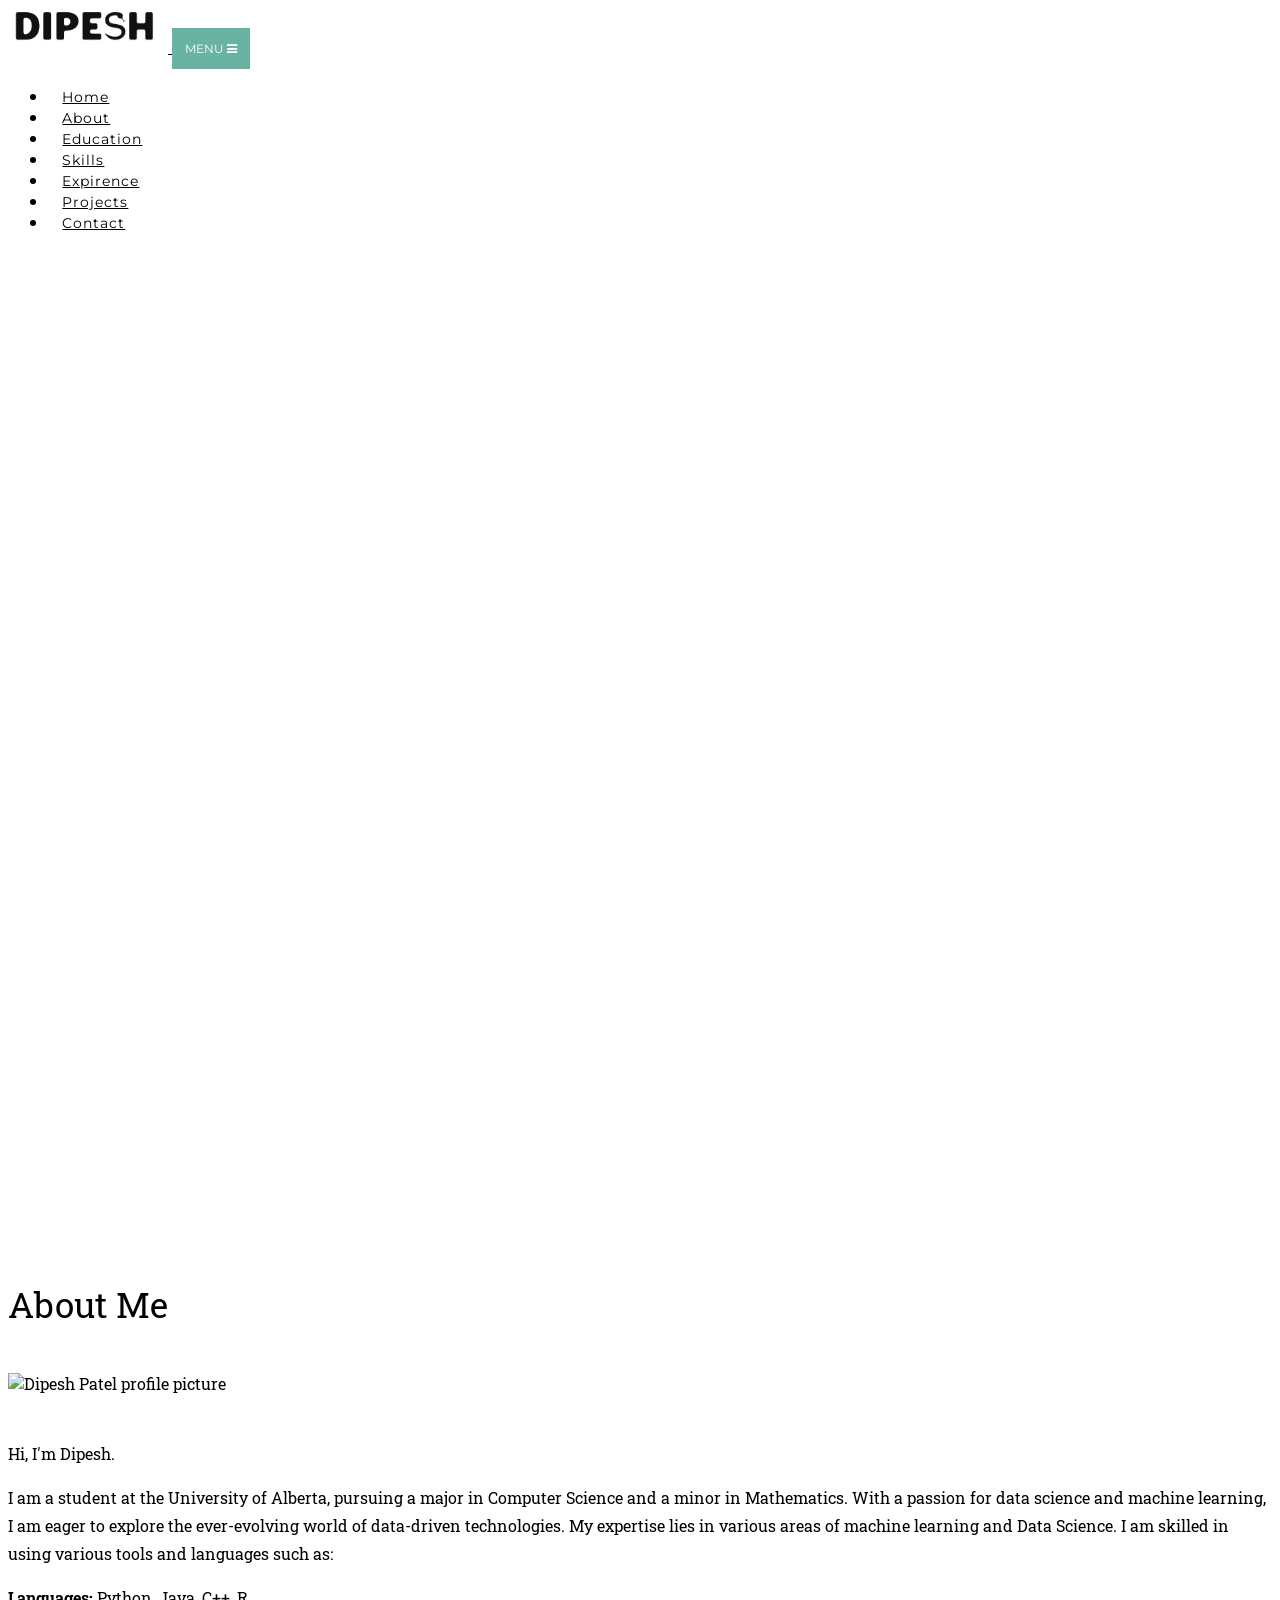
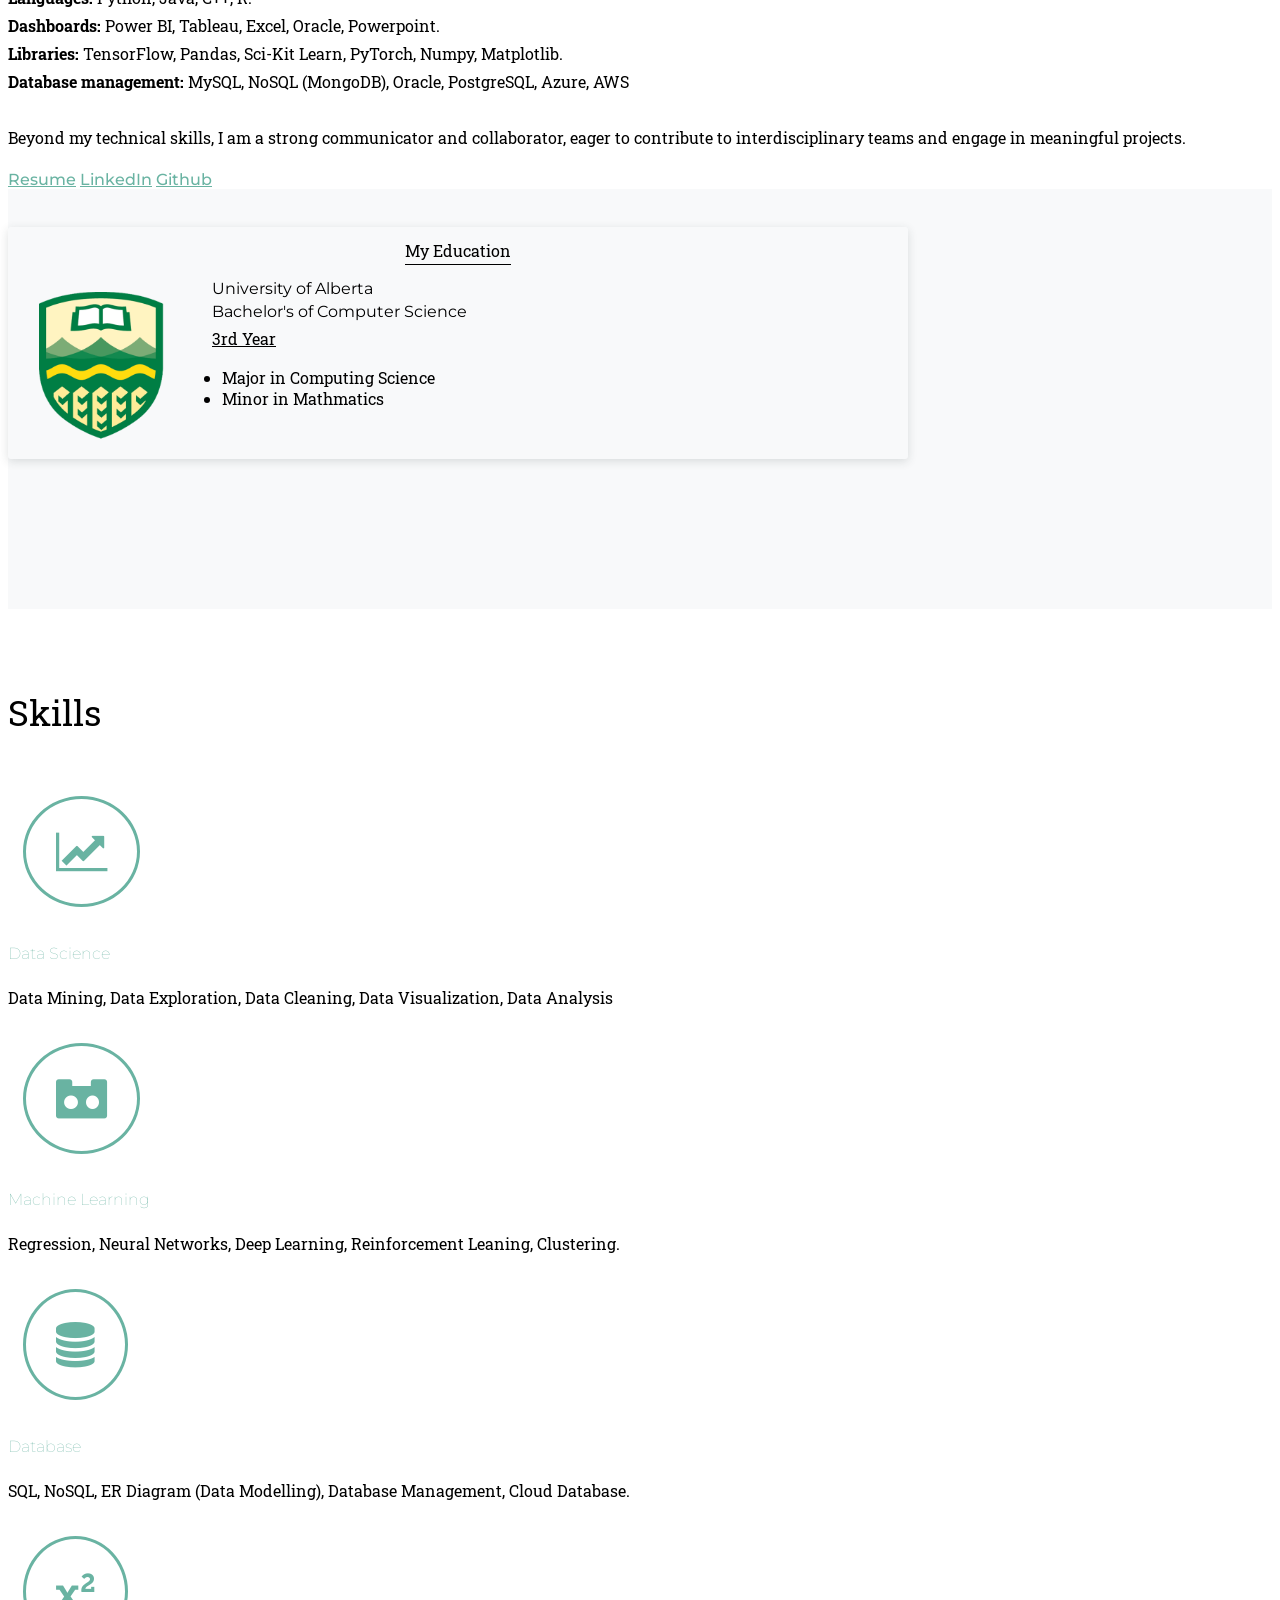
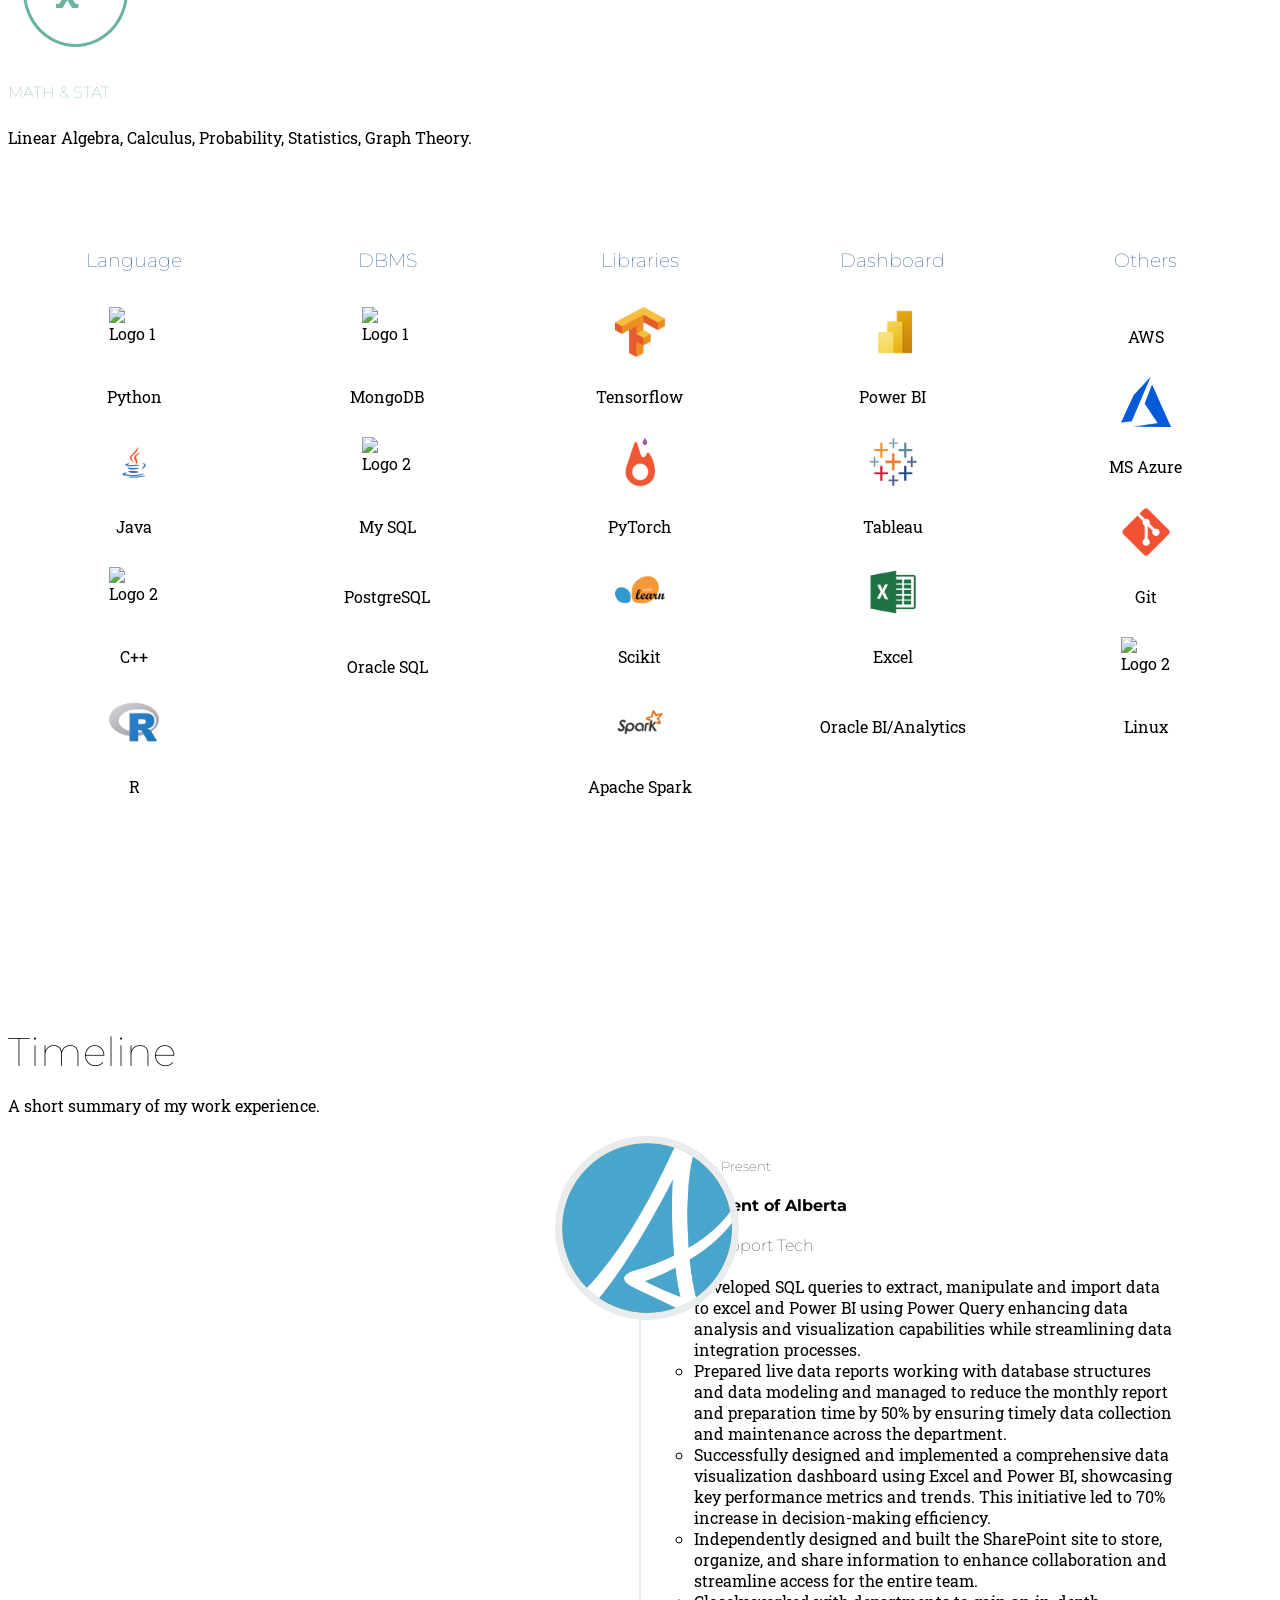
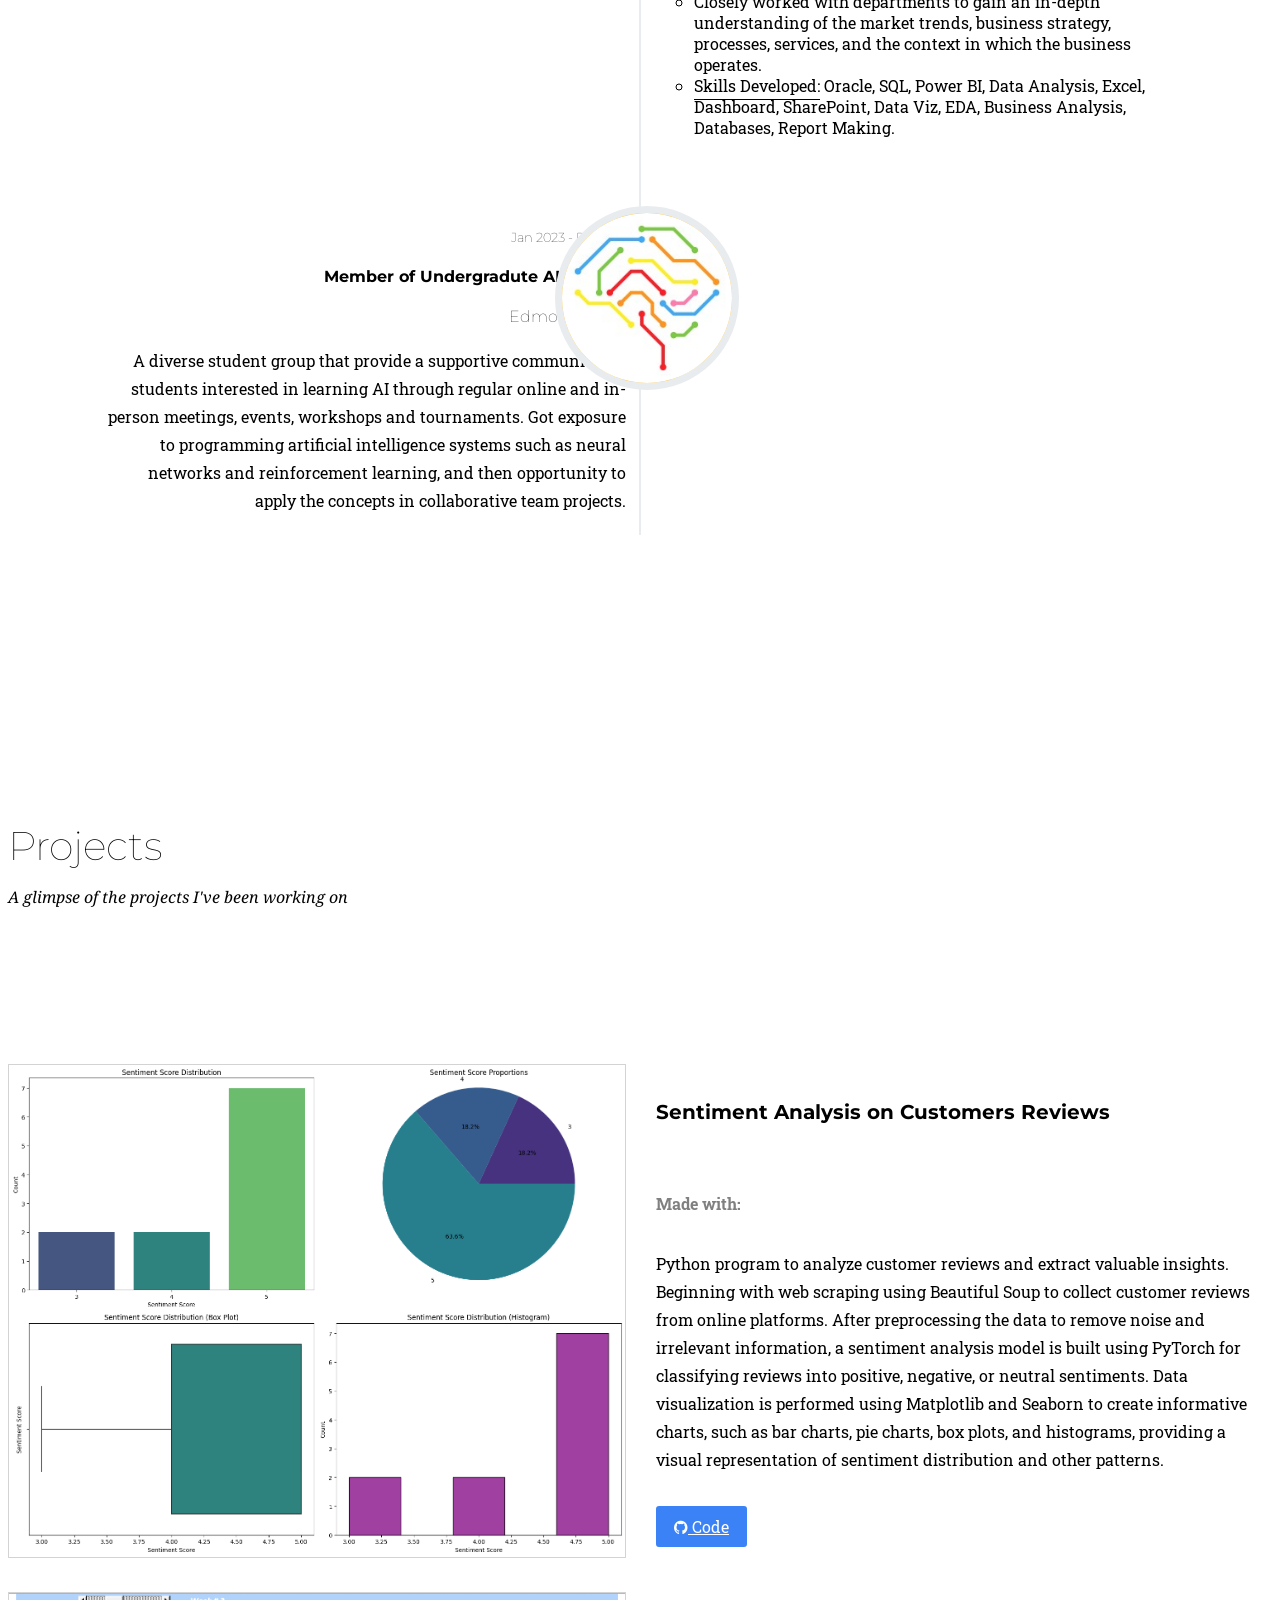
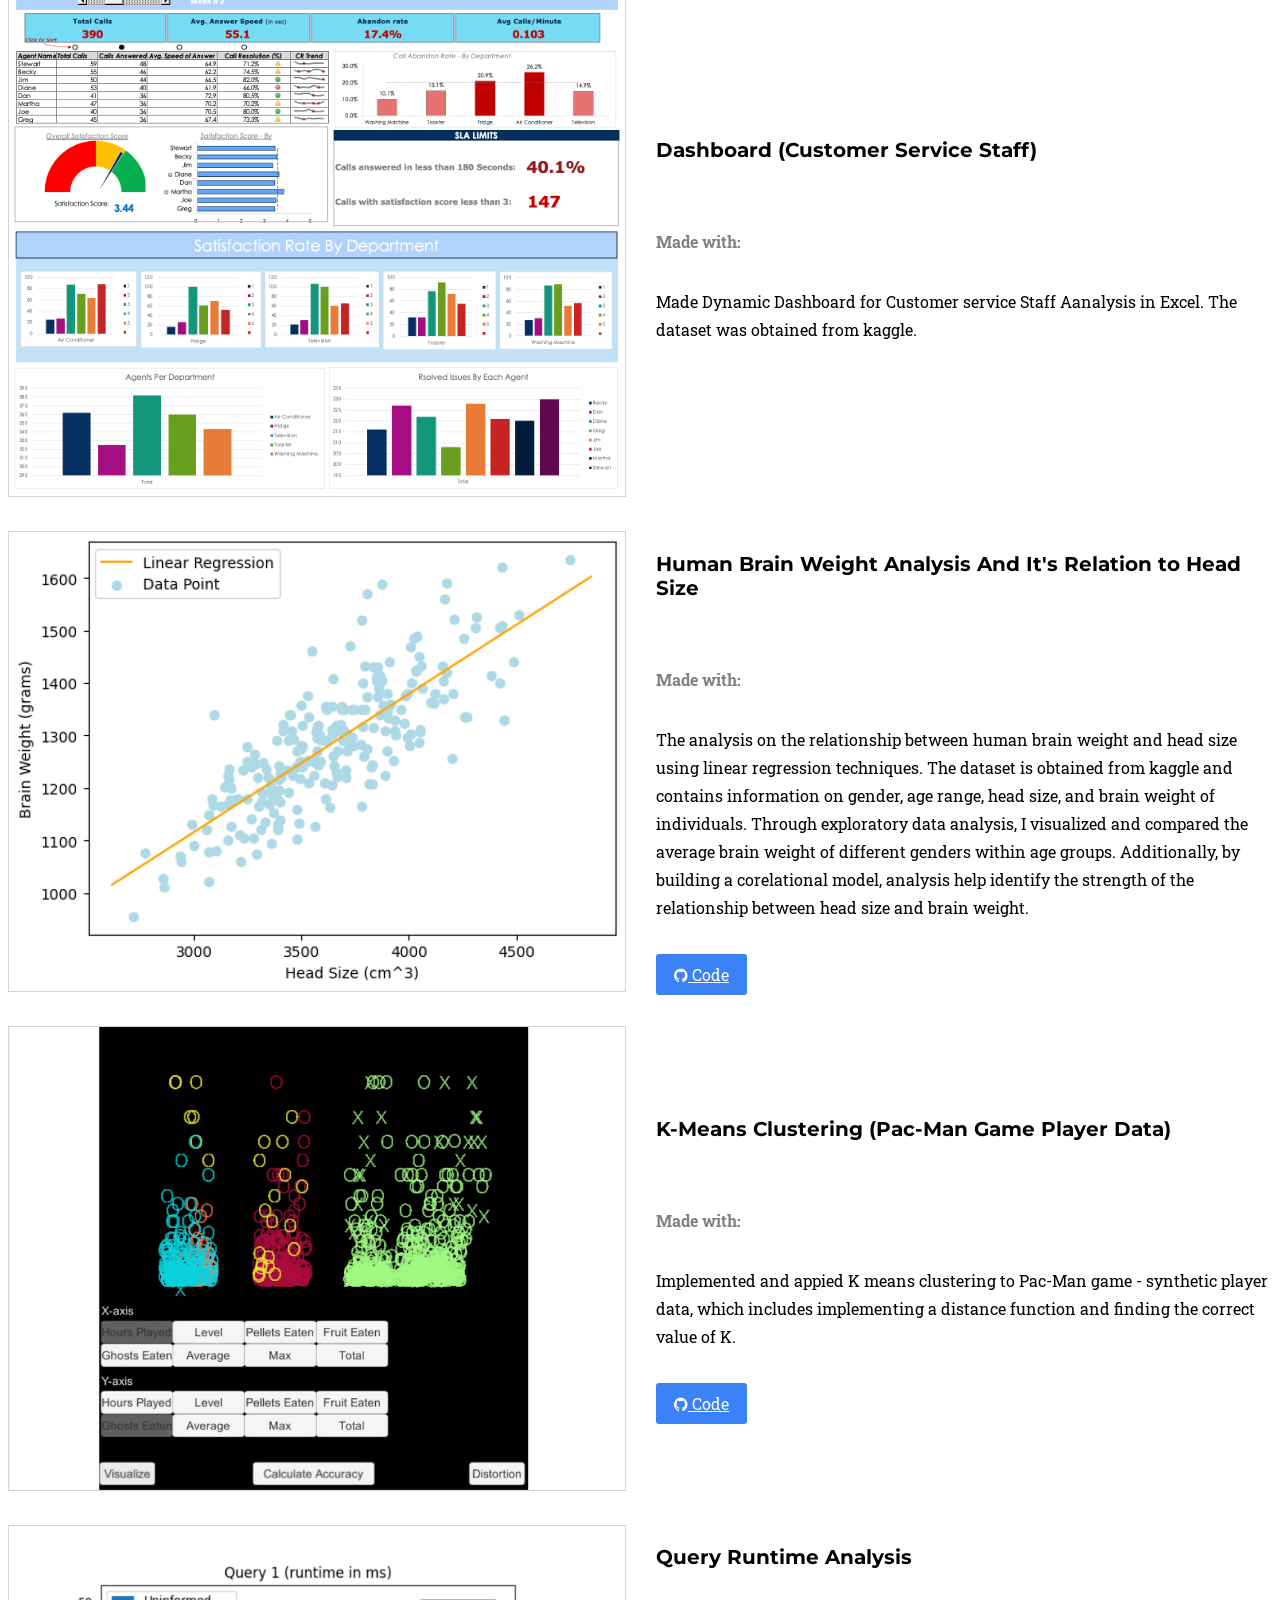
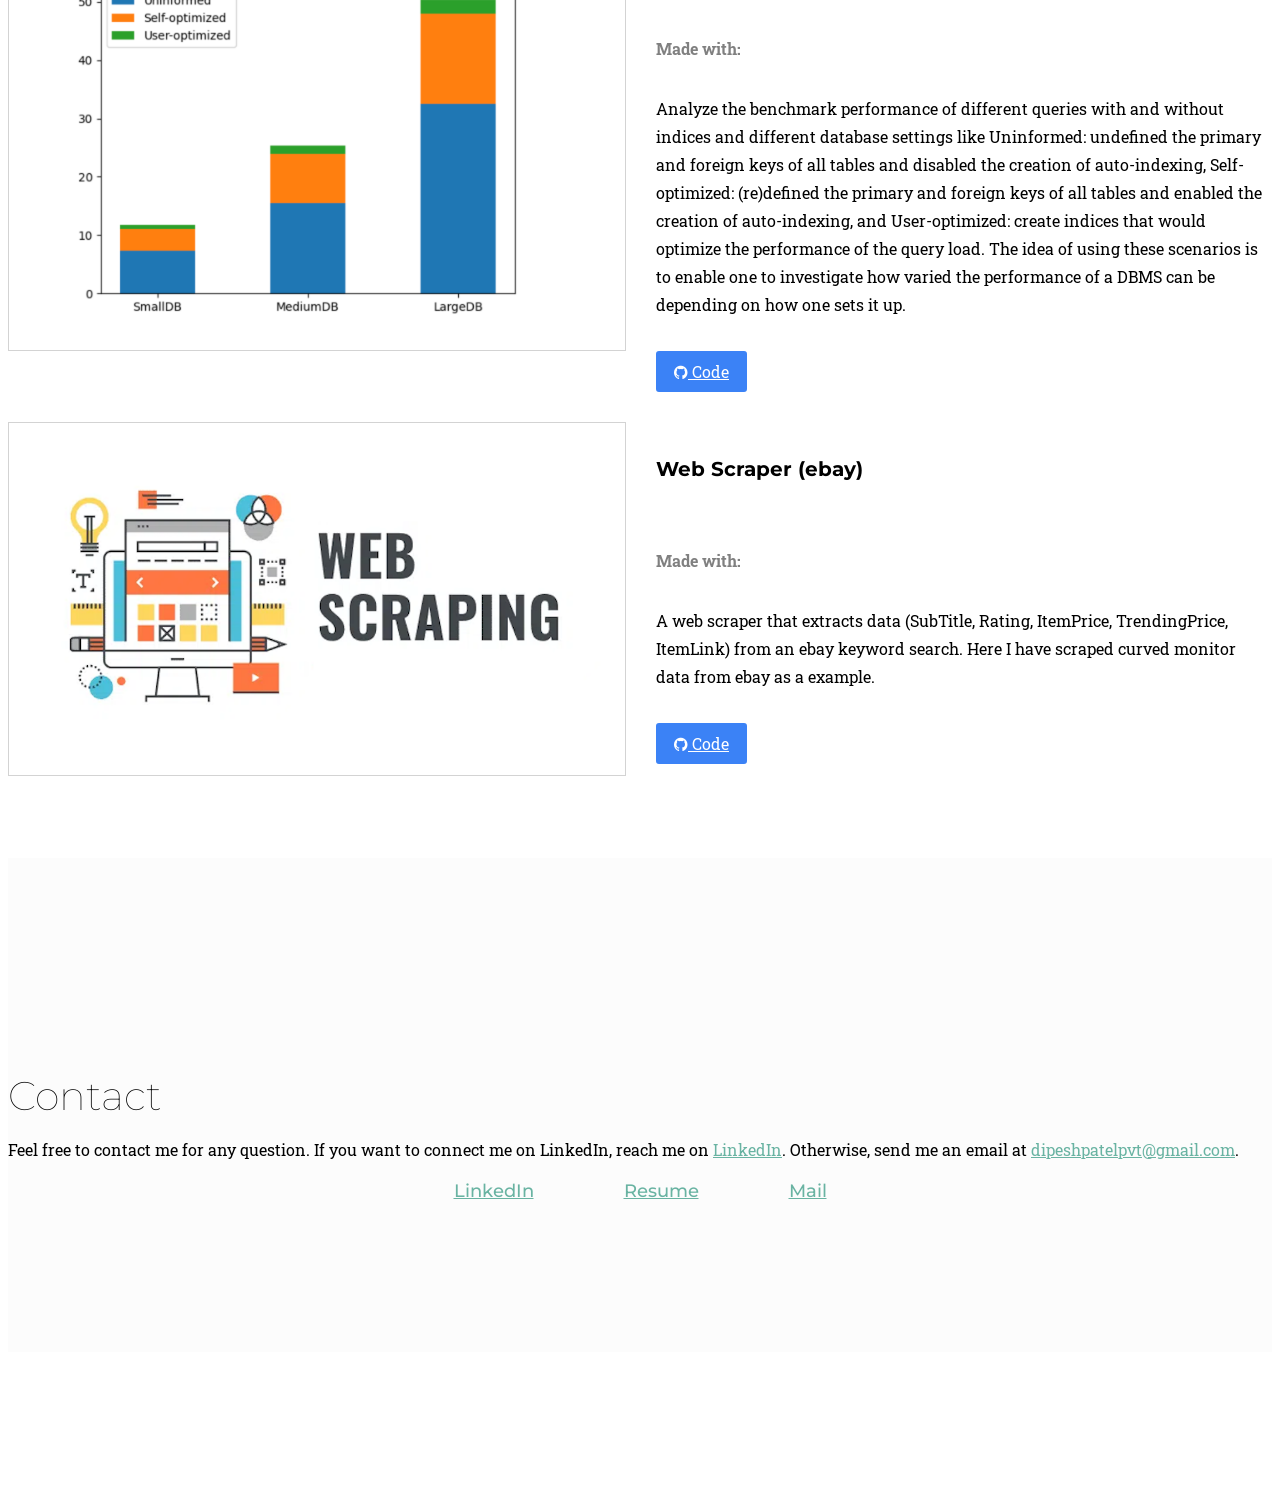
==== commit 4086427a: "Update index.html" ====
--- a/index.html
+++ b/index.html
@@ -549,9 +549,8 @@
           <div class="col-lg-12">
             <ul class="timeline">
               <li class="timeline-inverted" style="margin-bottom:32px">
-                <a href="https://google.com/" target="blank">
                   <div class="timeline-image">
-                    <img class="img-circle img-responsive" src="/img/logo/GoA.png" alt="Google">
+                    <img class="img-circle img-responsive" src="/img/logo/GoA.png" alt="GoA">
                   </div>
                 </a>
                 <div class="timeline-panel">
@@ -560,16 +559,18 @@
                     <h4 class="subheading" style="font-weight: bolder;">Government of Alberta</h4><h4>Grants Support Tech</h4>
                   </div>
                   <div class="timeline-body">
-                    <p class="lead"><ul class="lead"><li>Regularly extracted data from an <u>Oracle Database</u> and transferred to <u>SharePoint</u> - <u>Excel</u> using <u>SQL</u>. Established connections between SharePoint and <u>Power BI</u> to enable efficient data visualization.</li>
-                      <li>Consistently utilized Excel spreadsheets to create dynamic <u>dashboards</u> in Power BI and Excel, performing comprehensive data analysis to derive actionable insights.</li>
-                      <li><u>Skills Developed:</u> Oracle, PowerBI, Data Analysis, Excel, Dashboard, SharePoint, Data Viz, Data EDA.</li></ul></p>
+                    <p class="lead"><ul class="lead"><li>Developed SQL queries to extract, manipulate and import data to excel and Power BI using Power Query enhancing data analysis and visualization capabilities while streamlining data integration processes.</li>
+                      <li>Prepared live data reports working with database structures and data modeling and managed to reduce the monthly report and preparation time by 50% by ensuring timely data collection and maintenance across the department.</li>
+                      <li>Successfully designed and implemented a comprehensive data visualization dashboard using Excel and Power BI, showcasing key performance metrics and trends. This initiative led to 70% increase in decision-making efficiency.</li>
+                      <li>Independently designed and built the SharePoint site to store, organize, and share information to enhance collaboration and streamline access for the entire team.</li>
+                      <li>Closely worked with departments to gain an in-depth understanding of the market trends, business strategy, processes, services, and the context in which the business operates.</li>
+                      <li><u>Skills Developed:</u> Oracle, SQL, Power BI, Data Analysis, Excel, Dashboard, SharePoint, Data Viz, EDA, Business Analysis, Databases, Report Making.</li></ul></p>
                   </div>
                 </div>
               </li>
               <li>
-                <a href="https://media.mit.edu/" target="blank">
                   <div class="timeline-image">
-                    <img class="img-circle img-responsive" src="/img/logo/aiclub.jpeg" alt="MIT Media Lab">
+                    <img class="img-circle img-responsive" src="/img/logo/aiclub.jpeg">
                   </div>
                 </a>
                 <div class="timeline-panel">
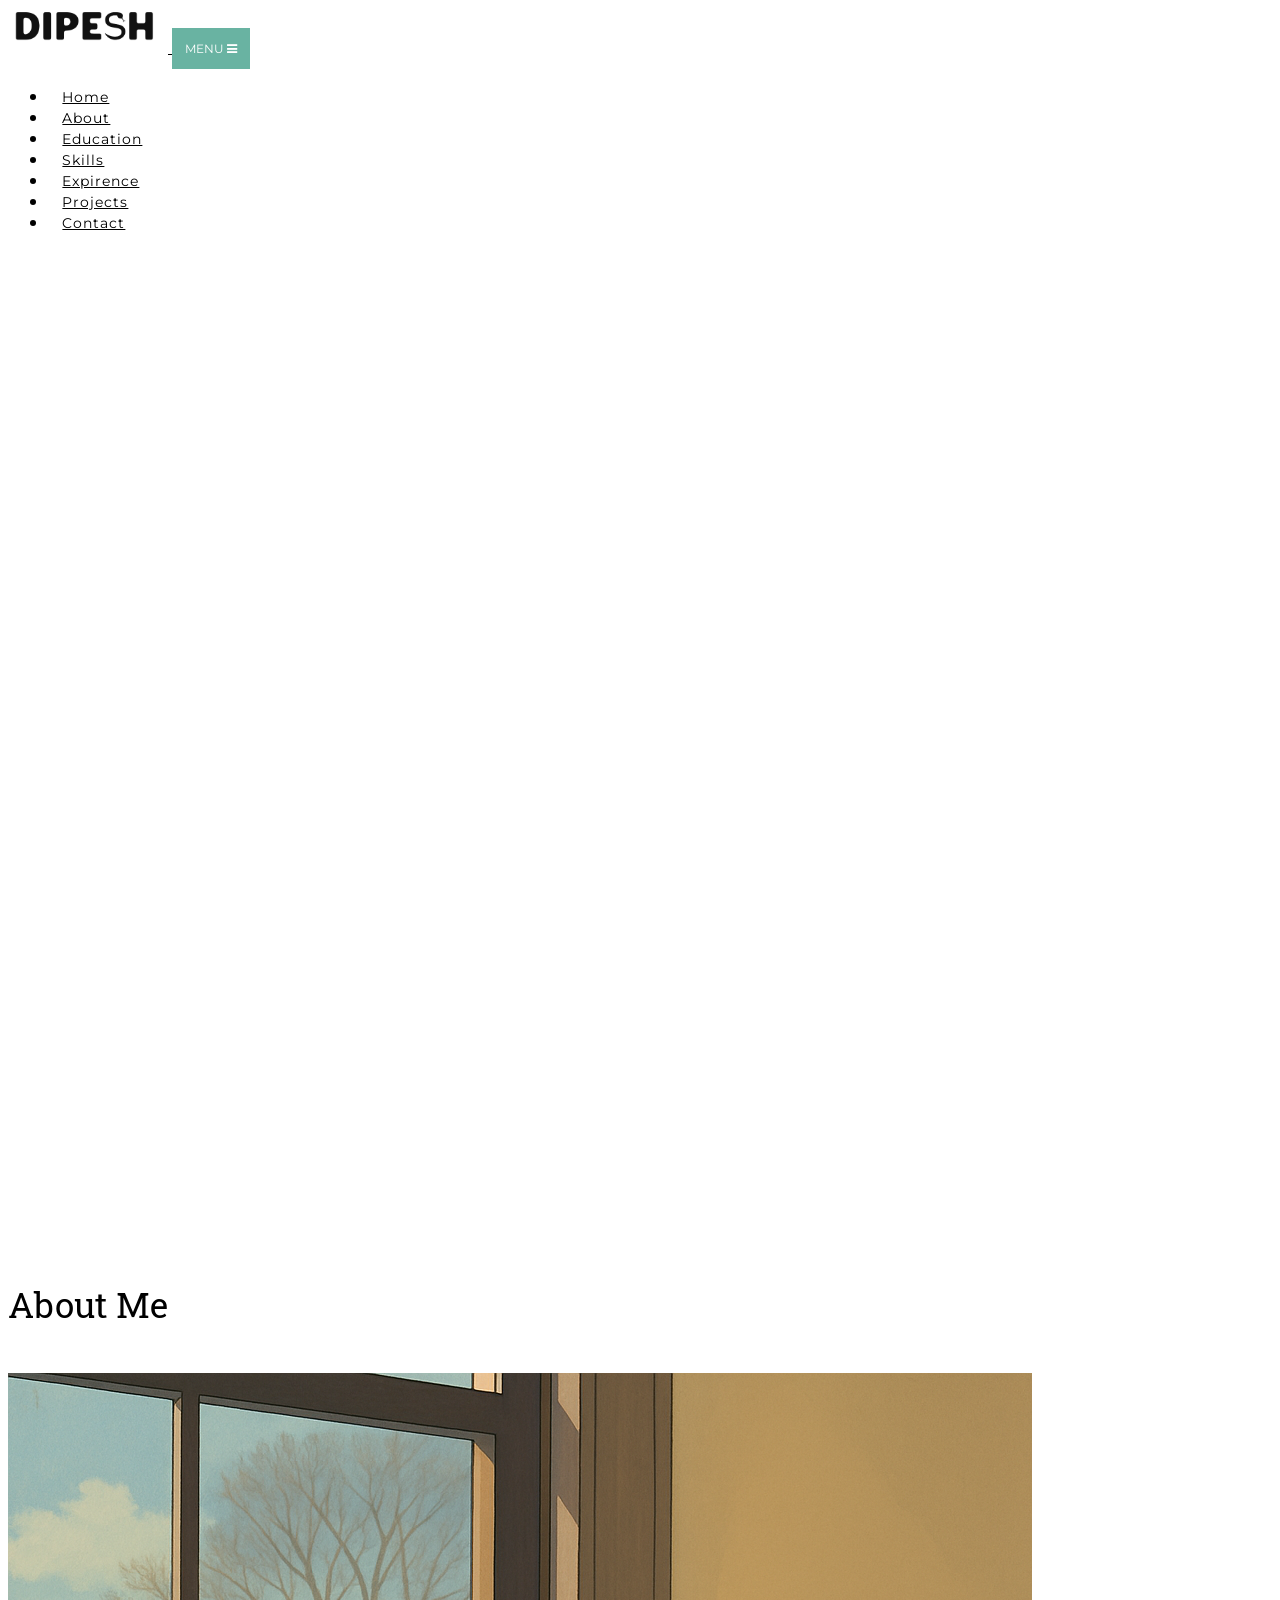
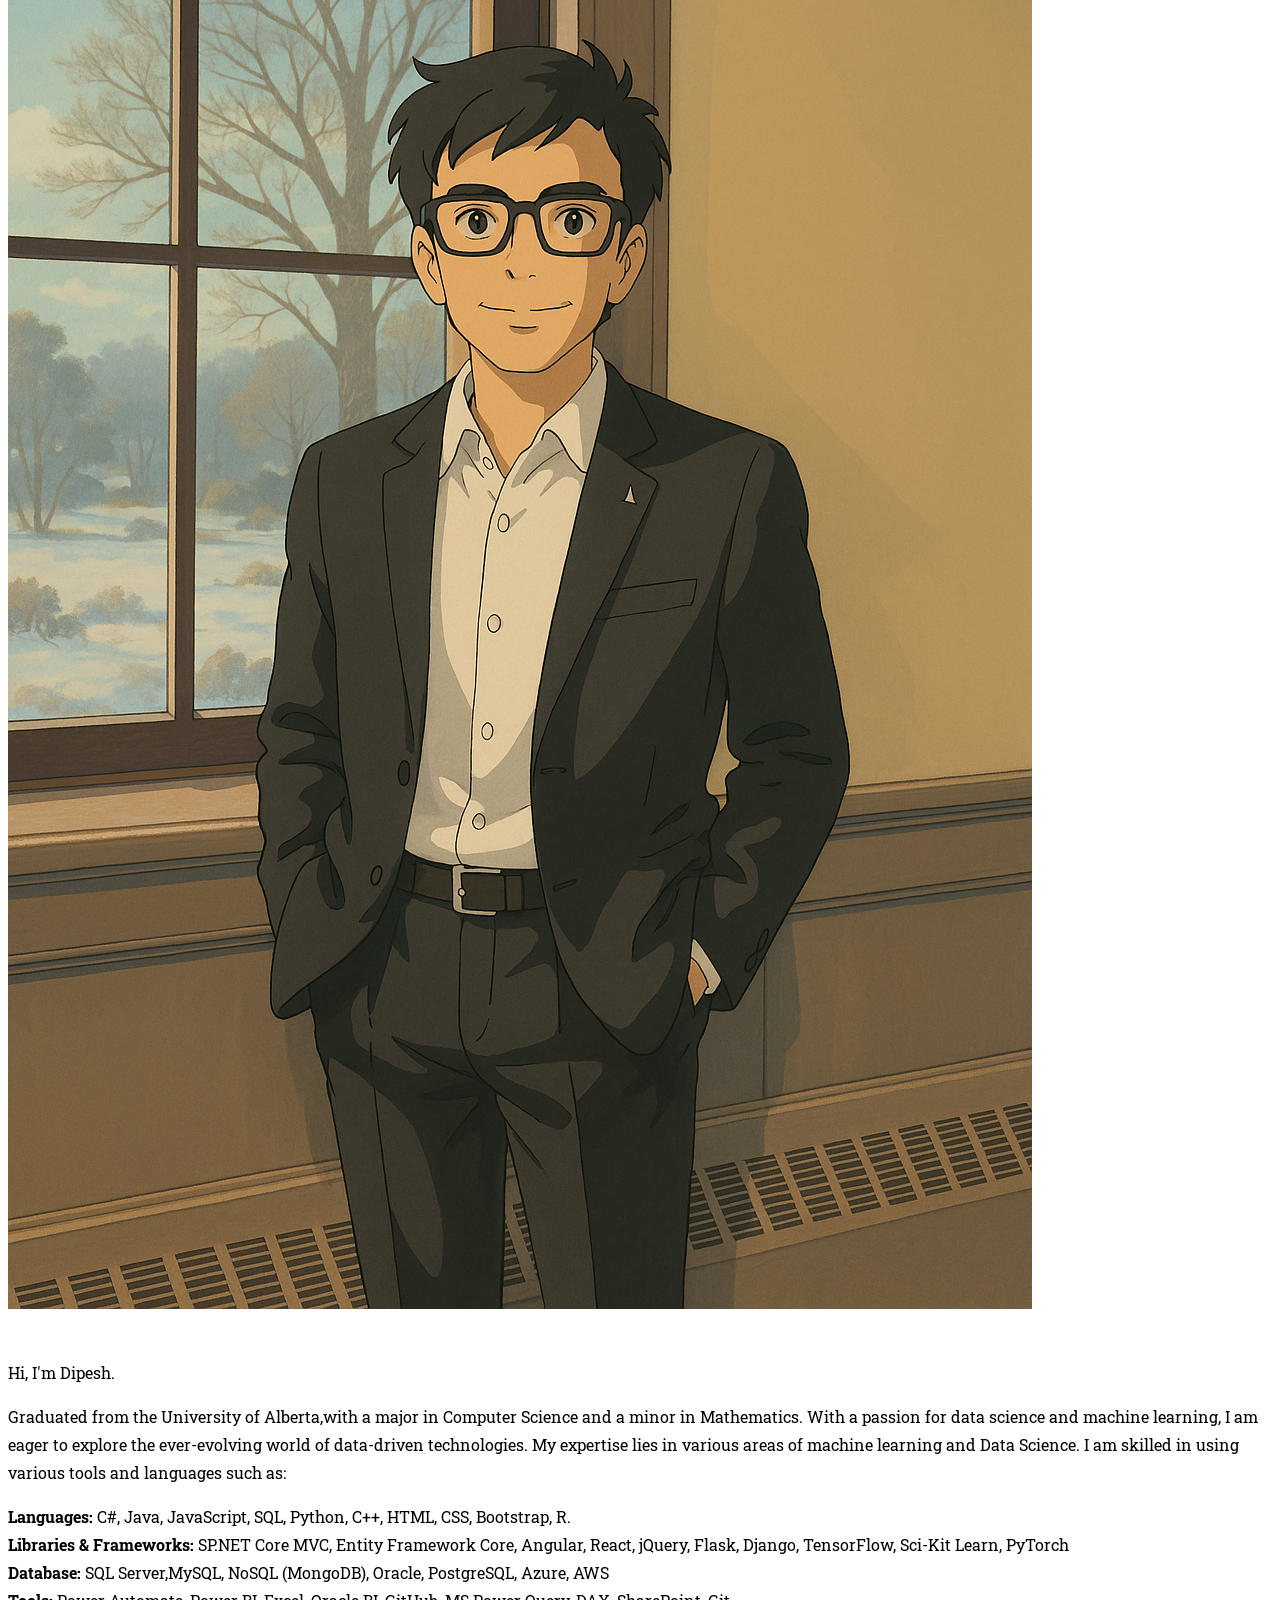
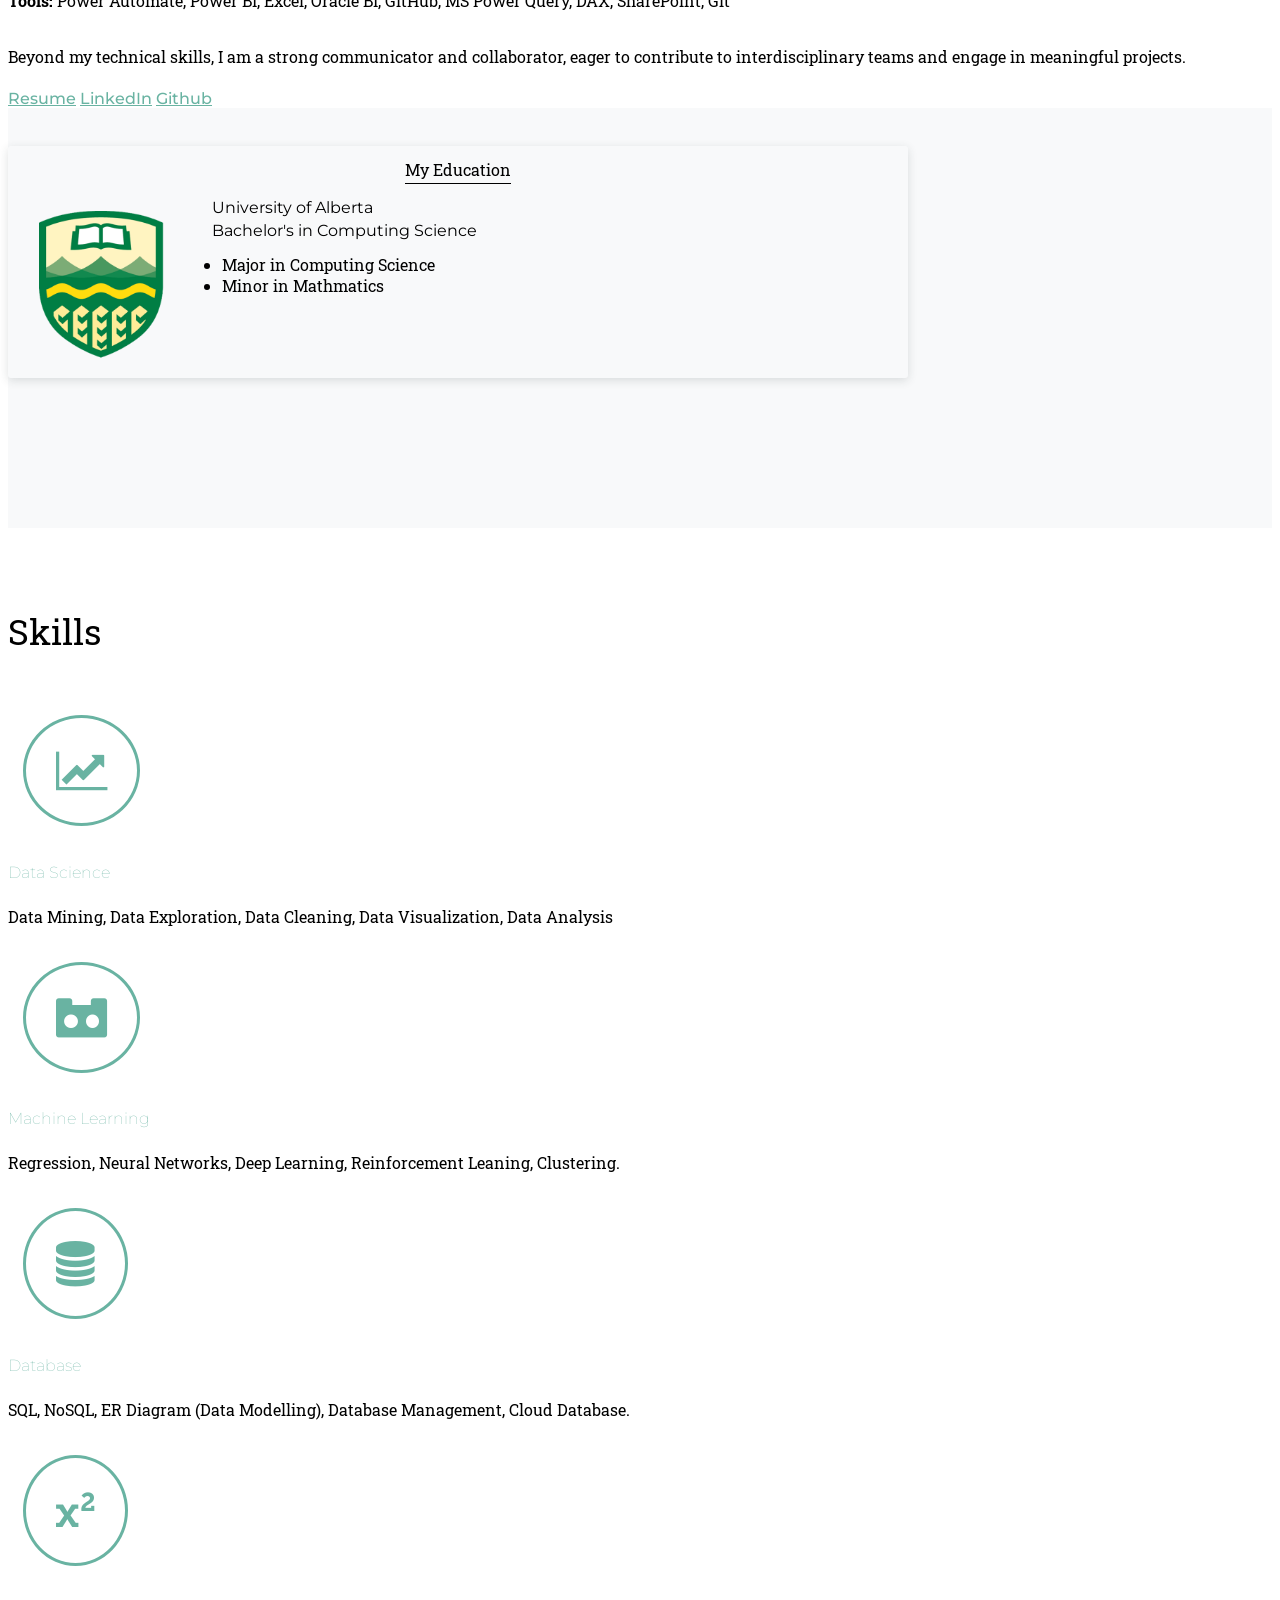
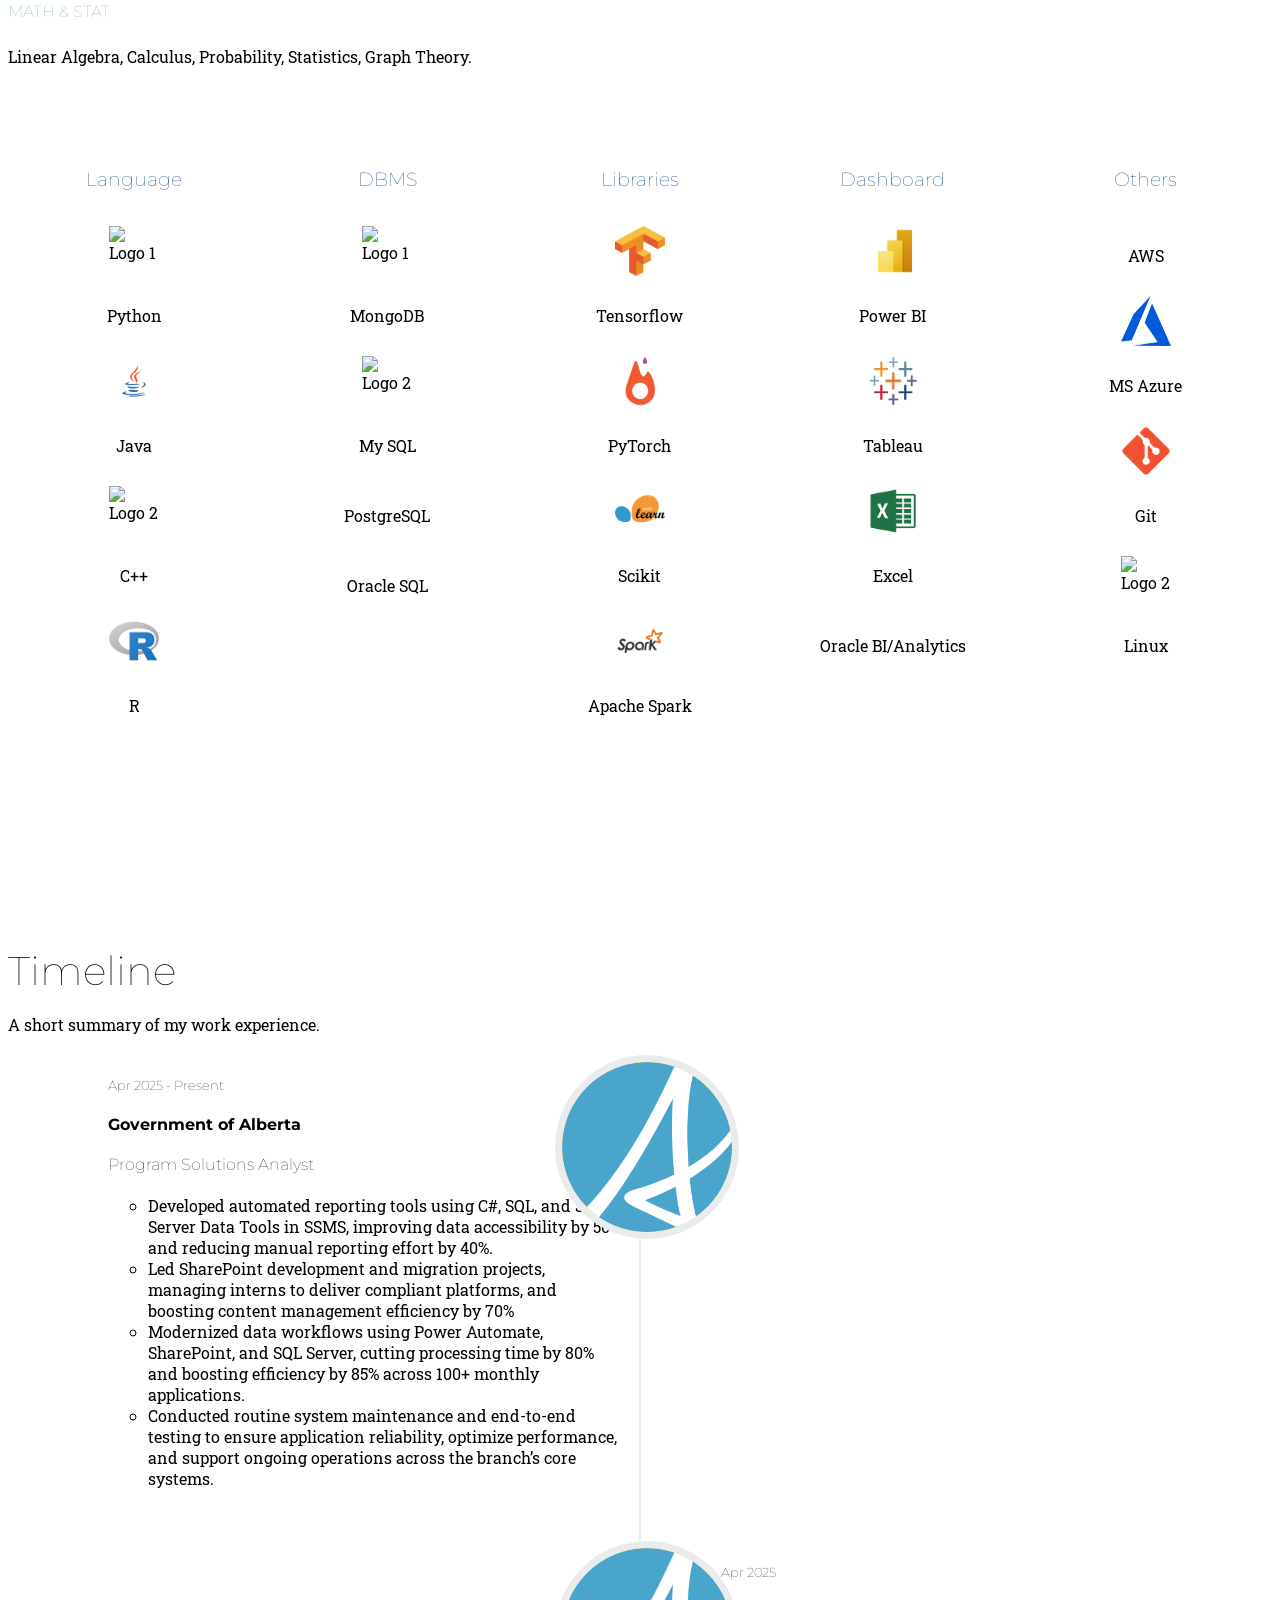
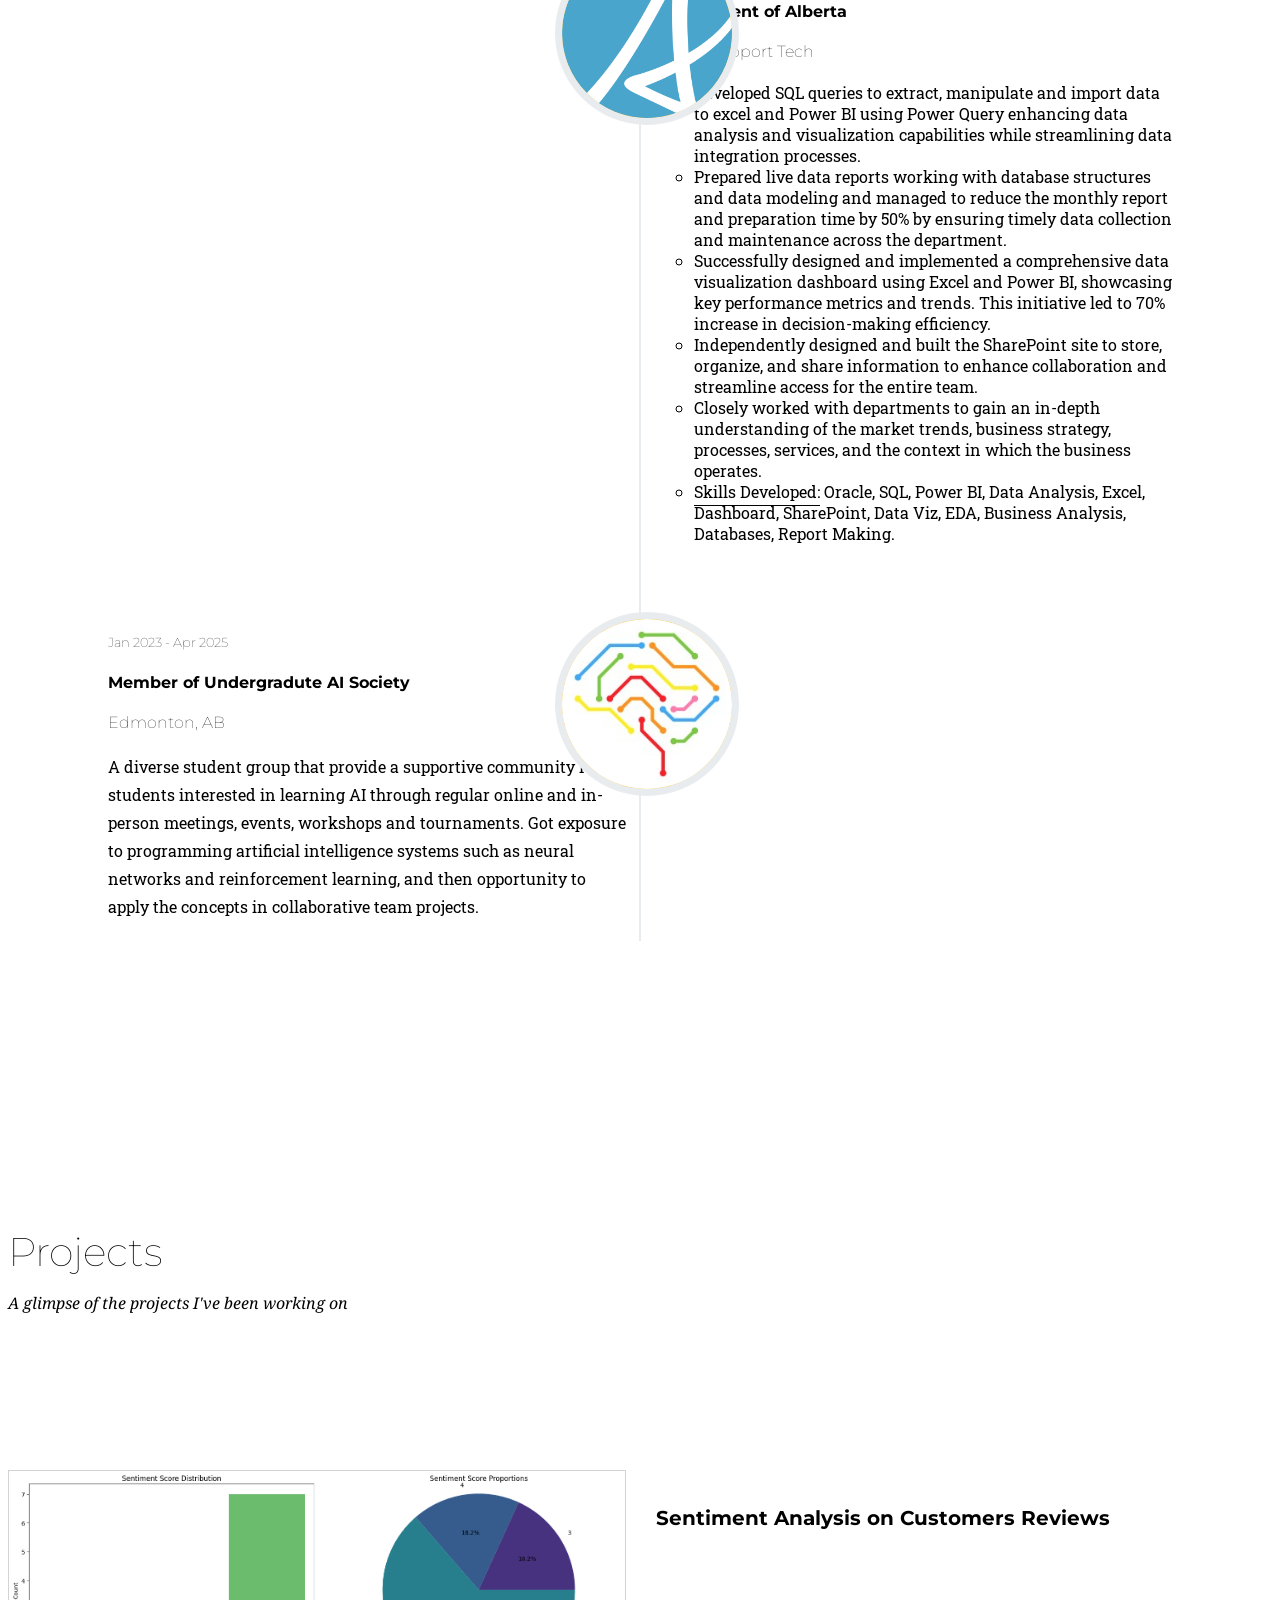
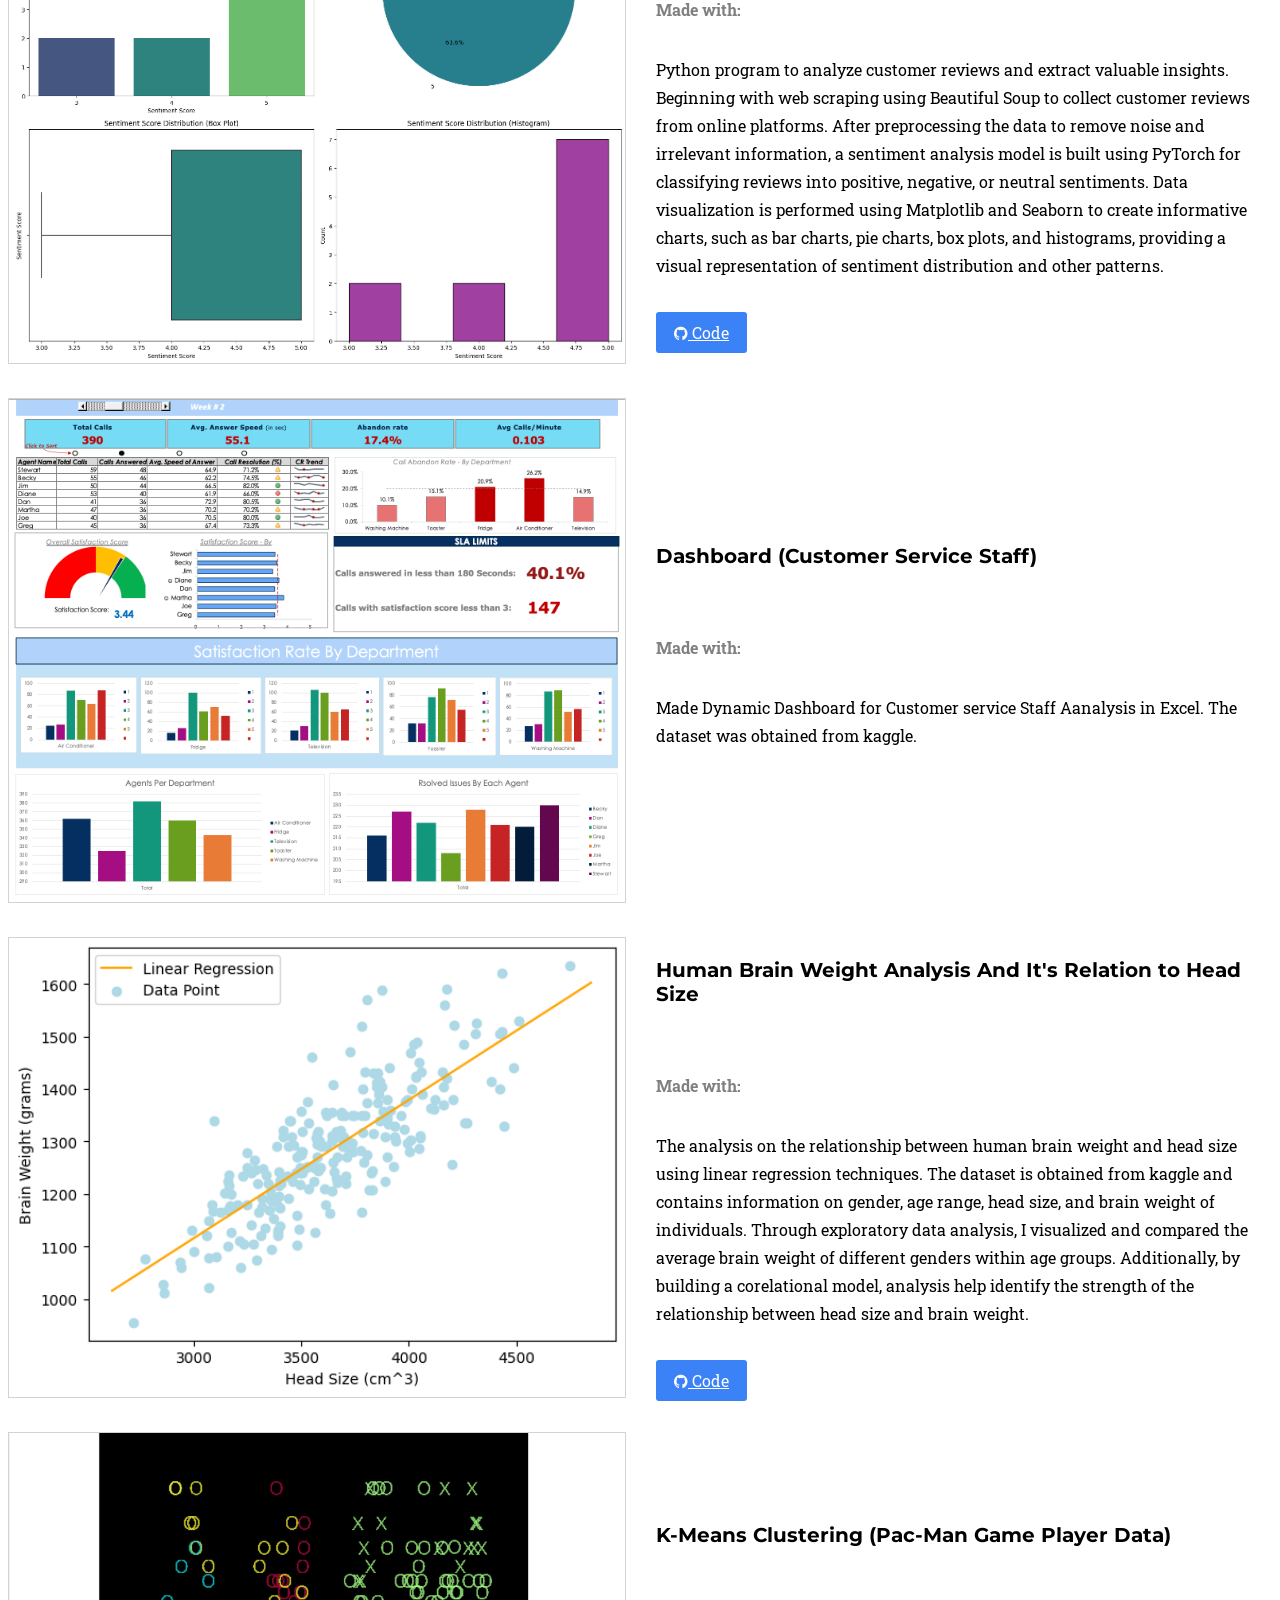
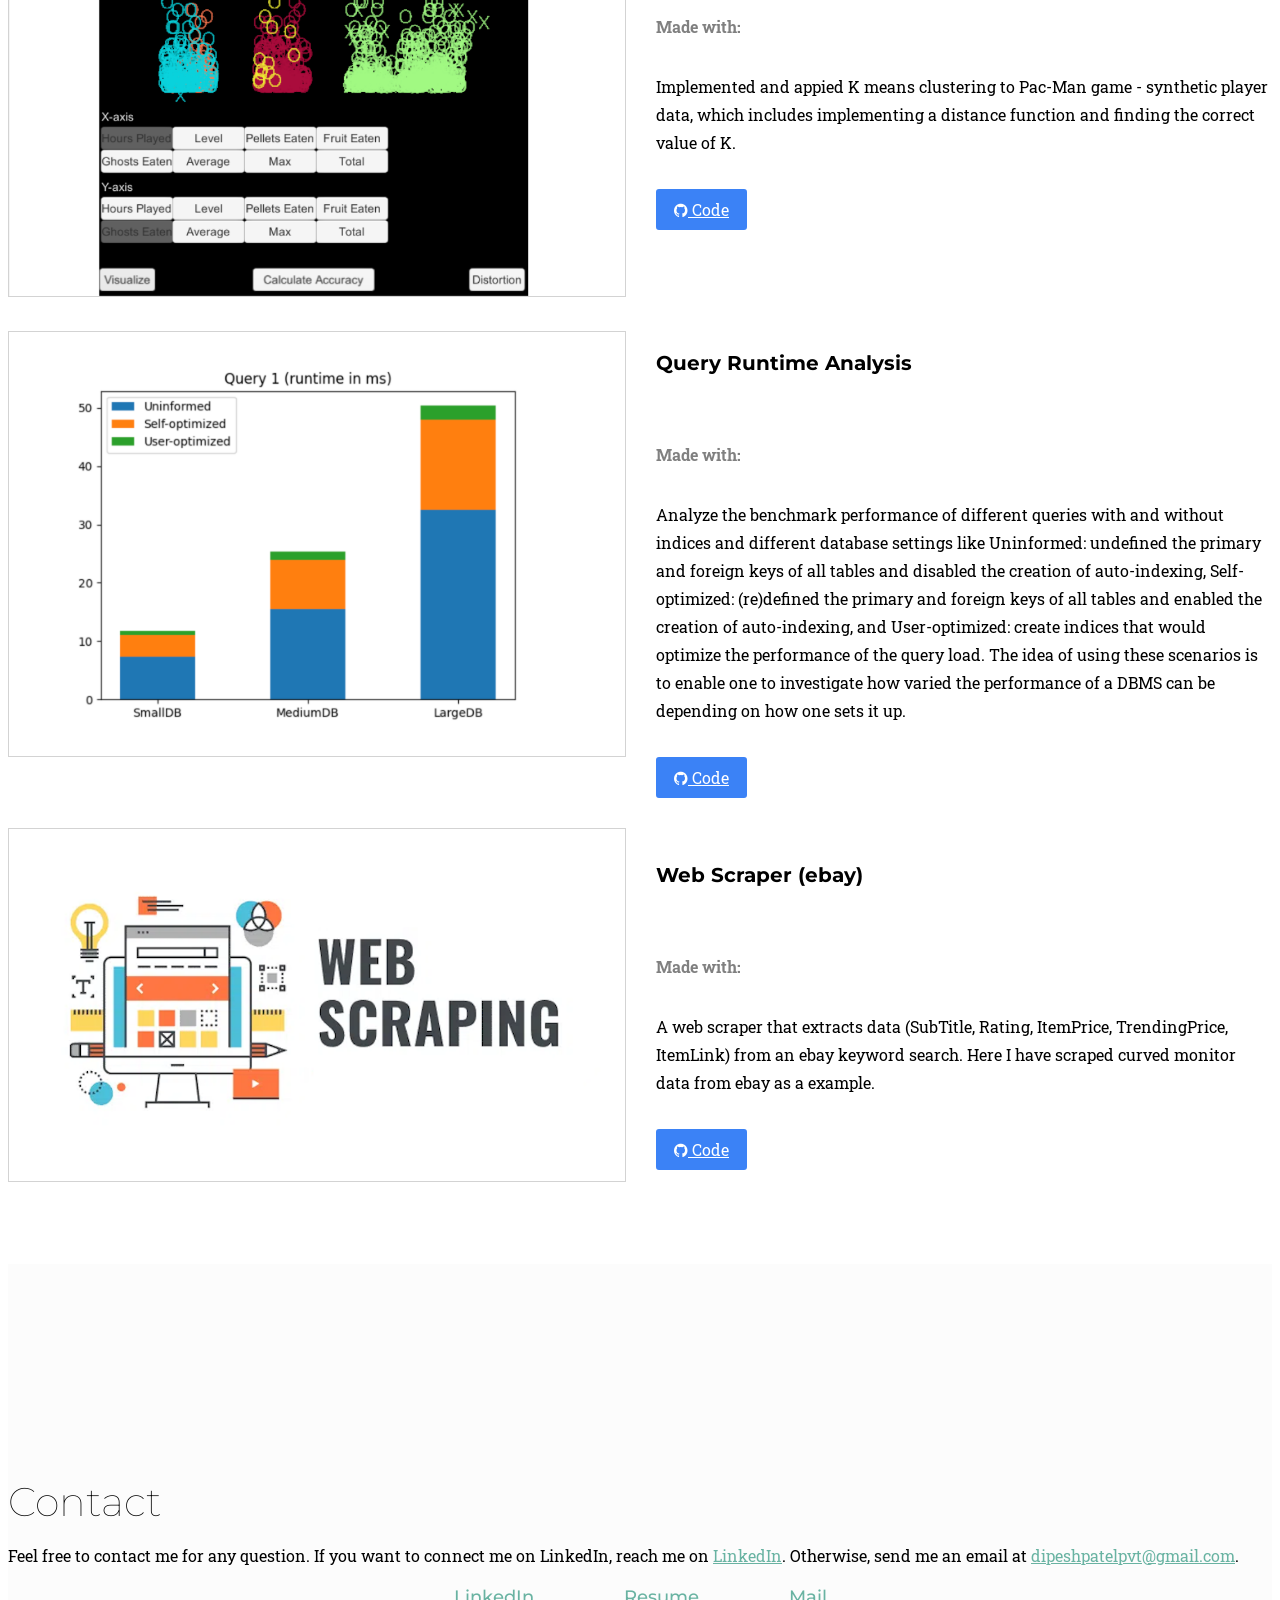
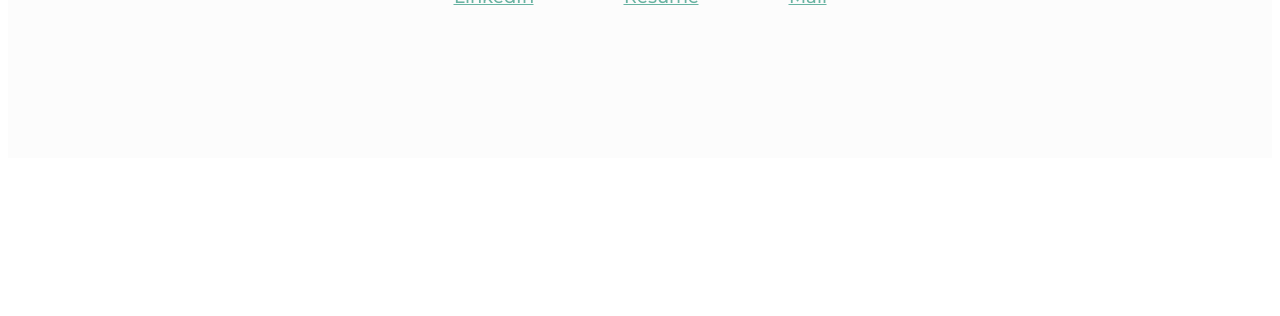
==== commit d878e529: "New updates" ====
--- a/index.html
+++ b/index.html
@@ -161,12 +161,15 @@
             <div class="text-center col-md-10 col-12">
               <h1 class="display-4" data-aos="fade-up">Dipesh Patel</h1>
               <br>
-              <h2 data-aos="fade-up"><img src="img/all/ai-2.png" style="width: 40px; margin-bottom:10px; margin-right: 10px;">ML Developer<span class="tab1"></span>|<span class="tab1"></span><img src="img/all/data-scientist.png" style="width: 40px; margin-bottom:10px; margin-right: 10px;">Data Scientist</h2>
+              <h2 data-aos="fade-up"><img src="img/all/ai-2.png" style="width: 40px; margin-bottom:10px; margin-right: 10px;">ML Developer<span class="tab1"></span>|<span class="tab1"></span><img src="img/all/data-scientist.png" style="width: 40px; margin-bottom:10px; margin-right: 10px;">Software Engineering</h2>
               
             </div>
             <div class="text-center col-md-5 col-12" data-aos="fade-up">
-              <p style="font-family:'Lucida Sans', 'Lucida Sans Regular', 'Lucida Grande', 'Lucida Sans Unicode', Geneva, Verdana, sans-serif"> I am a student at the <u>University of Alberta</u>, pursuing a major in <U>Computer Science</U> and a minor in <u>Mathematics</u>.
-                With a passion for data science and machine learning.</p>
+              <p
+                style="font-family:'Lucida Sans', 'Lucida Sans Regular', 'Lucida Grande', 'Lucida Sans Unicode', Geneva, Verdana, sans-serif">
+                Graduared from the University of Alberta, with a major in Computer Science and a minor in
+                Mathematics.
+                With a passion for Software Engineering and Machine Learning.</p>
               
               <a class="btn btn-primary btn-xl text-uppercase js-scroll-trigger" style="border-color: black;color:black" href="PDF/DipeshResume.pdf">Resume</a>
             </div>
@@ -259,17 +262,17 @@
         </div>
         <div class="col-lg-8 text-center text-md-left">
           <p>Hi, I'm Dipesh.</p>
-          <p> I am a student at the University of Alberta, pursuing a major in Computer Science and a minor in Mathematics. 
+          <p> Graduated from the University of Alberta,with a major in Computer Science and a minor in Mathematics. 
             With a passion for data science and machine learning, I am eager to explore the ever-evolving world of data-driven technologies. 
             My expertise lies in various areas of machine learning and Data Science. I am skilled in using various tools and languages such as:</p>
             <p>
-              <strong>Languages:</strong> Python, Java, C++, R.
+              <strong>Languages:</strong> C#, Java, JavaScript, SQL, Python, C++, HTML, CSS, Bootstrap, R.
               <br>
-              <strong>Dashboards:</strong> Power BI, Tableau, Excel, Oracle, Powerpoint.
+              <strong>Libraries & Frameworks:</strong> SP.NET Core MVC, Entity Framework Core, Angular, React, jQuery, Flask, Django, TensorFlow, Sci-Kit Learn, PyTorch
               <br>
-              <strong>Libraries:</strong> TensorFlow, Pandas, Sci-Kit Learn, PyTorch, Numpy, Matplotlib.
+              <strong>Database:</strong> SQL Server,MySQL, NoSQL (MongoDB), Oracle, PostgreSQL, Azure, AWS
               <br>
-              <strong>Database management:</strong> MySQL, NoSQL (MongoDB), Oracle, PostgreSQL, Azure, AWS
+              <strong>Tools:</strong> Power Automate, Power BI, Excel, Oracle BI, GitHub, MS Power Query, DAX, SharePoint, Git
               <br><br>
               Beyond my technical skills, I am a strong communicator and collaborator, eager to contribute to interdisciplinary teams and engage in meaningful projects.</p>
           
@@ -288,8 +291,7 @@
                       </div>
                       <div class="card-column-large">
                       <h4> University of Alberta </h4>
-                        <h4>Bachelor's of Computer Science</h4>
-                      <p style="text-decoration: underline;">3rd Year</p>
+                        <h4>Bachelor's in Computing Science</h4>
                       <ul style="padding: 10px;">
                           <li>Major in Computing Science</li>
                           <li>Minor in Mathmatics</li>
@@ -548,6 +550,24 @@
         <div class="row">
           <div class="col-lg-12">
             <ul class="timeline">
+              <li  style="margin-bottom:32px">
+                  <div class="timeline-image">
+                    <img class="img-circle img-responsive" src="/img/logo/GoA.png" alt="GoA">
+                  </div>
+                </a>
+                <div class="timeline-panel" style="text-align: left;">
+                  <div class="timeline-heading">
+                    <h5>Apr 2025 - Present</h5>
+                    <h4 class="subheading" style="font-weight: bolder;">Government of Alberta</h4><h4>Program Solutions Analyst</h4>
+                  </div>
+                  <div class="timeline-body">
+                    <p class="lead"><ul class="lead"><li>Developed automated reporting tools using C#, SQL, and SQL Server Data Tools in SSMS, improving data accessibility by 50% and reducing manual reporting effort by 40%.</li>
+                      <li>Led SharePoint development and migration projects, managing interns to deliver compliant platforms, and boosting content management efficiency by 70%</li>
+                      <li>Modernized data workflows using Power Automate, SharePoint, and SQL Server, cutting processing time by 80% and boosting efficiency by 85% across 100+ monthly applications.</li>
+                      <li>Conducted routine system maintenance and end-to-end testing to ensure application reliability, optimize performance, and support ongoing operations across the branch’s core systems.</li>
+                  </div>
+                </div>
+              </li>
               <li class="timeline-inverted" style="margin-bottom:32px">
                   <div class="timeline-image">
                     <img class="img-circle img-responsive" src="/img/logo/GoA.png" alt="GoA">
@@ -555,7 +575,7 @@
                 </a>
                 <div class="timeline-panel">
                   <div class="timeline-heading">
-                    <h5>Jun 2023 - Present</h5>
+                    <h5>Jun 2023 - Apr 2025</h5>
                     <h4 class="subheading" style="font-weight: bolder;">Government of Alberta</h4><h4>Grants Support Tech</h4>
                   </div>
                   <div class="timeline-body">
@@ -573,9 +593,9 @@
                     <img class="img-circle img-responsive" src="/img/logo/aiclub.jpeg">
                   </div>
                 </a>
-                <div class="timeline-panel">
+                <div class="timeline-panel" style="text-align: left;">
                   <div class="timeline-heading">
-                    <h5>Jan 2023 - Present</h5>
+                    <h5>Jan 2023 - Apr 2025</h5>
                     <h4 class="subheading" style="font-weight: bolder;">Member of Undergradute AI Society</h4><h4>Edmonton, AB</h4>
                   </div>
                   <div class="timeline-body">
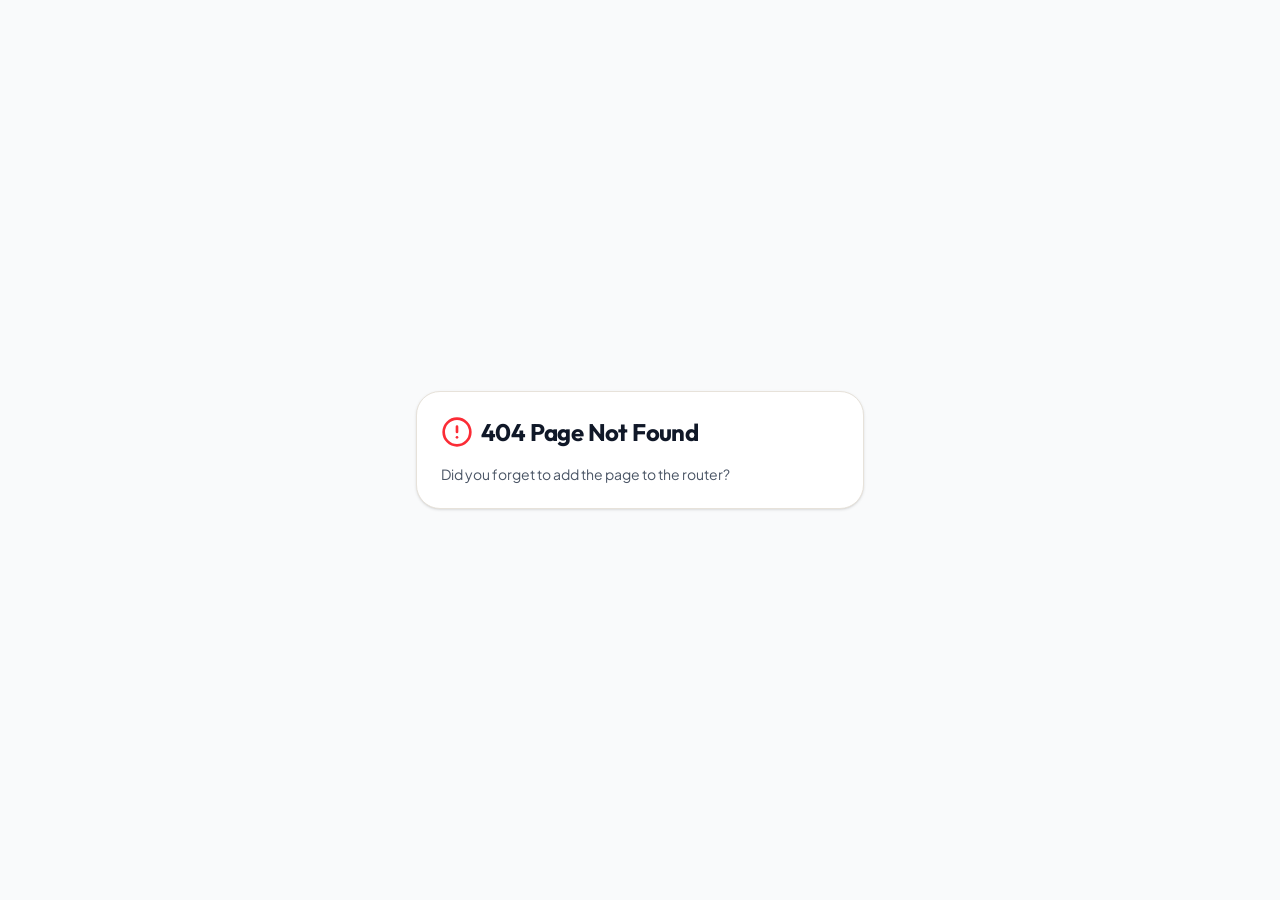
==== commit 9872cdce: "Update work experience company name Rename Frendeal Inc to Whistling Solutions on the experience tim" ====
--- a/index.html
+++ b/index.html
@@ -1,840 +1,25 @@
 <!DOCTYPE html>
-<html lang="en" prefix="og: http://ogp.me/ns#">
-
-<head>
-
-  <!-- Global site tag (gtag.js) - Google Analytics -->
-  <script async src="https://www.googletagmanager.com/gtag/js?id=UA-79254642-5"></script>
-  <script>
-    window.dataLayer = window.dataLayer || [];
-    function gtag() { dataLayer.push(arguments); }
-    gtag('js', new Date());
- 
-    gtag('config', 'UA-79254642-5');
-  </script>
-
-  <meta charset="utf-8">
-  <title>Dipesh Patel</title>
-  <meta name="viewport" content="width=device-width, initial-scale=1, shrink-to-fit=no">
-  <meta name="description"
-    content="Welcome to Dipesh Patel's homepage. I'm a ML and data analysis enthousiast with a background in Computer Science and MATH.">
-
-
-  <!-- Bootstrap core CSS -->
-  <link href="vendor/bootstrap/css/bootstrap.min.css" rel="stylesheet">
-
-  <!-- Custom fonts for this template -->
-  <link href="vendor/font-awesome/css/font-awesome.min.css" rel="stylesheet" type="text/css">
-  <link href="https://fonts.googleapis.com/css?family=Montserrat:400,700" rel="stylesheet" type="text/css">
-  <link href='https://fonts.googleapis.com/css?family=Kaushan+Script' rel='stylesheet' type='text/css'>
-  <link href='https://fonts.googleapis.com/css?family=Droid+Serif:400,700,400italic,700italic' rel='stylesheet'
-    type='text/css'>
-  <link href='https://fonts.googleapis.com/css?family=Roboto+Slab:400,100,300,700' rel='stylesheet' type='text/css'>
-
-  <!-- Custom styles for this template -->
-  <link href="css/agency.css" rel="stylesheet">
-
-  <!-- Leaflet -->
-  <link rel="stylesheet" href="https://unpkg.com/leaflet@1.7.1/dist/leaflet.css"
-    integrity="sha512-xodZBNTC5n17Xt2atTPuE1HxjVMSvLVW9ocqUKLsCC5CXdbqCmblAshOMAS6/keqq/sMZMZ19scR4PsZChSR7A=="
-    crossorigin="" />
-  <script src="https://unpkg.com/leaflet@1.7.1/dist/leaflet.js"
-    integrity="sha512-XQoYMqMTK8LvdxXYG3nZ448hOEQiglfqkJs1NOQV44cWnUrBc8PkAOcXy20w0vlaXaVUearIOBhiXZ5V3ynxwA=="
-    crossorigin=""></script>
-
-    <link href="https://netdna.bootstrapcdn.com/font-awesome/3.2.1/css/font-awesome.css" rel="stylesheet">
-    <link rel="stylesheet" href="https://cdnjs.cloudflare.com/ajax/libs/font-awesome/4.7.0/css/font-awesome.min.css">
-    <link href="https://cdn.jsdelivr.net/npm/font-awesome@4.x/css/font-awesome.min.css" rel="stylesheet">
-    <!-- Iconify Icons -->
-    <script src="https://code.iconify.design/1/1.0.7/iconify.min.js"></script>
-    <!-- <link rel="stylesheet" href="https://use.fontawesome.com/releases/v5.5.0/css/all.css">                                                         -->
-    <!-- <link
-    rel="stylesheet"
-    href="https://cdnjs.cloudflare.com/ajax/libs/font-awesome/5.15.3/css/all.min.css"
-    integrity="sha512-iBBXm8fW90+nuLcSKlbmrPcLa0OT92xO1BIsZ+ywDWZCvqsWgccV3gFoRBv0z+8dLJgyAHIhR35VZc2oM/gI1w=="
-    crossorigin="anonymous"
-  /> -->
-  <link rel="icon" href="/img/favicon.png" type="image/png">
-  <link rel="apple-touch-icon" sizes="180x180" href="apple-touch-icon.png">
-  <link rel="icon" type="image/png" sizes="32x32" href="favicon-32x32.png">
-  <link rel="icon" type="image/png" sizes="16x16" href="favicon-16x16.png">
-  <link rel="manifest" href="site.webmanifest">
-  <link
-    href="https://fonts.googleapis.com/css?family=Fjalla+One&display=swap"
-    rel="stylesheet"
-  />
-  <link
-    href="https://cdn.jsdelivr.net/npm/@mdi/font@4.x/css/materialdesignicons.min.css"
-    rel="stylesheet"
-  />
-  <link
-    href="https://cdn.jsdelivr.net/npm/vuetify@2.x/dist/vuetify.min.css"
-    rel="stylesheet"
-  />
-  <link href="https://unpkg.com/aos@2.3.1/dist/aos.css" rel="stylesheet">
-  <style>
-    .v-application,
-    .v-application .body-1,
-    .v-application .body-2,
-    .v-application .caption,
-    .v-application .display-1,
-    .v-application .display-2,
-    .v-application .display-3,
-    .v-application .display-4,
-    .v-application .headline,
-    .v-application .overline,
-    .v-application .subtitle-1,
-    .v-application .subtitle-2,
-    .v-application .title {
-      font-family: 'Fjalla One', sans-serif !important;
-    }
-    :-webkit-any(article, aside, nav, section) h1 {
-      font-size: 2em;
-      margin-block-start: 0.67em;
-      margin-block-end: 0.67em;
-      margin-top: 0;
-      margin-bottom: 0;
-    }
-  </style>
-</head>
-
-<body id="page-top">
-
-
-
-
-
-  <!-- Navigation -->
-  <nav class="navbar navbar-expand-lg fixed-top" id="mainNav" style="padding-top: 0px;">
-    <div class="container">
-      <a class="js-scroll-trigger" href="#page-top" style="color: black;">
-        <img src="ggg.png" style="width: 150px; margin-bottom:10px; margin-right: 10px;">
-      </a>
-      <!-- <div class="wrapper">
-        <div class="box box1"><img src="img/logo/mylogo.png" alt="a balloon"></div>
-    </div>  -->
-      <button class="navbar-toggler navbar-toggler-right" type="button" data-toggle="collapse"
-        data-target="#navbarResponsive" aria-controls="navbarResponsive" aria-expanded="false"
-        aria-label="Toggle navigation">
-        Menu
-        <i class="fa fa-bars"></i>
-      </button>
-      <div class="collapse navbar-collapse" id="navbarResponsive"  >
-        <ul class="navbar-nav text-uppercase ml-auto">
-          <li class="nav-item">
-            <a class="nav-link js-scroll-trigger" href="#page-top">Home</a>
-          </li>
-          <li class="nav-item">
-            <a class="nav-link js-scroll-trigger" href="#description">About</a>
-          </li>
-          <li class="nav-item">
-            <a class="nav-link js-scroll-trigger" href="#education">Education</a>
-          </li>
-          <li class="nav-item">
-            <a class="nav-link js-scroll-trigger" href="#services">Skills</a>
-          </li>
-          <li class="nav-item">
-            <a class="nav-link js-scroll-trigger" href="#timeline">Expirence</a>
-          </li>
-          <li class="nav-item">
-            <a class="nav-link js-scroll-trigger" href="#portfolio">Projects</a>
-          </li>
-          <!-- <li class="nav-item">
-            <a class="nav-link js-scroll-trigger" href="#blog">Coursework</a>
-          </li> -->
-          <li class="nav-item">
-            <a class="nav-link js-scroll-trigger" href="#contact">Contact</a>
-          </li>
-        </ul>
-      </div>
-    </div>
-  </nav>
-
-  <div id="app">
-    <div
-      data-app="true"
-      class="v-application v-application--is-ltr theme--light"
-      id="app">
-      <div class="v-application--wrap">
-        <header class="container fill-height" style="min-height: 100vh">
-          <div class="row align-center justify-center">
-            <div class="text-center col-md-10 col-12">
-              <h1 class="display-4" data-aos="fade-up">Dipesh Patel</h1>
-              <br>
-              <h2 data-aos="fade-up"><img src="img/all/ai-2.png" style="width: 40px; margin-bottom:10px; margin-right: 10px;">ML Developer<span class="tab1"></span>|<span class="tab1"></span><img src="img/all/data-scientist.png" style="width: 40px; margin-bottom:10px; margin-right: 10px;">Software Engineering</h2>
-              
-            </div>
-            <div class="text-center col-md-5 col-12" data-aos="fade-up">
-              <p
-                style="font-family:'Lucida Sans', 'Lucida Sans Regular', 'Lucida Grande', 'Lucida Sans Unicode', Geneva, Verdana, sans-serif">
-                Graduared from the University of Alberta, with a major in Computer Science and a minor in
-                Mathematics.
-                With a passion for Software Engineering and Machine Learning.</p>
-              
-              <a class="btn btn-primary btn-xl text-uppercase js-scroll-trigger" style="border-color: black;color:black" href="PDF/DipeshResume.pdf">Resume</a>
-            </div>
-          </div>
-        </header>
-        <main>
-        </main>
-      </div>
-    </div>
-  </div>
-  <script src="https://cdn.jsdelivr.net/npm/vue@2.x/dist/vue.js"></script>
-  <script src="https://cdn.jsdelivr.net/npm/vuetify@2.x/dist/vuetify.js"></script>
-  <script src="config.js"></script>
-  <script src="https://unpkg.com/aos@next/dist/aos.js"></script>
-  <script>
-    var vm = new Vue({
-      el: '#app',
-      vuetify: new Vuetify({
-        theme: {
-          themes: {
-            light: {
-              primary: '#1976D2',
-              secondary: '#424242',
-              accent: '#82B1FF',
-              error: '#FF5252',
-              info: '#2196F3',
-              success: '#4CAF50',
-              warning: '#FFC107',
-            },
-          },
-        },
-      }),
-      data() {
-        return {
-          menu: false,
-          ...window.PorfolioConfig,
-        }
-      },
-      computed: {
-        $isMobile() {
-          return this.$vuetify.breakpoint.smAndDown
-        },
-        sectionHeight() {
-          return { style: 'min-height: 100vh', class: 'fill-height' }
-        },
-        contactLinks() {
-          if (
-            this.contacts &&
-            this.contacts.links &&
-            this.contacts.links.length
-          ) {
-            return this.contacts.links
-          }
-          return []
-        },
-      },
-    })
-    
-    AOS.init({
-      once: true,
-      delay: 0
-    });
-  </script>
-
-
-  <!-- scripts -->
-  <script src="js/particles.js"></script>
-  <script src="js/appHome.js"></script>
-
-
-
-
-
-
-
-
-  <!-- =======================  DESCRIPTION SECTION ======================= -->
-
-  <section id="description" class="bg-light" style="padding-bottom: 10px; padding-top:80px">
-    <div class="container">
-      <div class="col-lg-12 text-center" style="padding-bottom: 3%">
-        <p style="display:inline; font-size: 35px">About Me</p>
-        <!-- <hr style="width: 100px; height: 1px; border:none;color:#333;background-color:#333;"> -->
-        <!-- <center><h3 style="max-width: 500px;  line-height: 27px;" class="section-subheading text-muted">Let.</h3></center> -->
-      </div>
-      <div class="row">
-        <div class="col-lg-4 text-center">
-          <img class="img-fluid" src="img/all/dp2.png" alt="Dipesh Patel profile picture"
-            style="margin-bottom: 30px">
-        </div>
-        <div class="col-lg-8 text-center text-md-left">
-          <p>Hi, I'm Dipesh.</p>
-          <p> Graduated from the University of Alberta,with a major in Computer Science and a minor in Mathematics. 
-            With a passion for data science and machine learning, I am eager to explore the ever-evolving world of data-driven technologies. 
-            My expertise lies in various areas of machine learning and Data Science. I am skilled in using various tools and languages such as:</p>
-            <p>
-              <strong>Languages:</strong> C#, Java, JavaScript, SQL, Python, C++, HTML, CSS, Bootstrap, R.
-              <br>
-              <strong>Libraries & Frameworks:</strong> SP.NET Core MVC, Entity Framework Core, Angular, React, jQuery, Flask, Django, TensorFlow, Sci-Kit Learn, PyTorch
-              <br>
-              <strong>Database:</strong> SQL Server,MySQL, NoSQL (MongoDB), Oracle, PostgreSQL, Azure, AWS
-              <br>
-              <strong>Tools:</strong> Power Automate, Power BI, Excel, Oracle BI, GitHub, MS Power Query, DAX, SharePoint, Git
-              <br><br>
-              Beyond my technical skills, I am a strong communicator and collaborator, eager to contribute to interdisciplinary teams and engage in meaningful projects.</p>
-          
-          <a class="btn btn-secondary btn-l text-uppercase" href="PDF/DipeshResume.pdf">Resume</a>
-          <a class="btn btn-secondary btn-l text-uppercase" href="https://www.linkedin.com/in/dipeshpatel03/">LinkedIn</a>
-          <a class="btn btn-secondary btn-l text-uppercase" href="https://github.com/dipeshpatel11">Github</a>
-          <section id="education" class="education" style="padding-top: 3%">
-            <div class="container">
-            <!-- <h2 class="main-font" data-aos="fade-in">My <span class="text-blue main-font">Education</span></h2> -->
-            <section id="education" style="padding-bottom: 0px; padding-top:0px">
-              <div class="education-card" data-aos="">
-                <p style="text-align: center; margin:10px"><u> My Education </u></p>
-                  <div class="education-card-column" style="margin-top: 0px;">
-                      <div class="card-column-image">
-                      <img src="img/logo/uofa.png" alt="">
-                      </div>
-                      <div class="card-column-large">
-                      <h4> University of Alberta </h4>
-                        <h4>Bachelor's in Computing Science</h4>
-                      <ul style="padding: 10px;">
-                          <li>Major in Computing Science</li>
-                          <li>Minor in Mathmatics</li>
-                      </ul>
-                      </div>
-                  </div>
-              </div>
-            </section>
-            </div>
-            </div>
-        </section>
-          
-        </div>
-        
-      </div>
-
-
-  <!-- ======================================================================= -->
-
-
-
-
-
-
-
-
-
-
-
-  <!-- =======================  SKILLS SECTION ======================= -->
-  <style>
-    .services-logo {
-      margin: 15px;
-      /*color: #ff6a00;*/
-      color: #69b3a2;
-      font-size: 45px;
-      padding: 30px;
-      border-radius: 50%;
-      border-color: black;
-      border-width: 5px;
-      border: solid;
-      
-    }
-
-    .services-logo:hover {
-      color: white;
-      background-color: #2979d4;
-      /*background-color: #69b3a2;*/
-    }
-  </style>
-  <div class="parallaxwebsite4">
-  <section id="services" class="bg" style="padding-bottom: 50px; padding-top:5%">
-    <div class="container">
-      <div class="row" style="padding-bottom: 0px">
-        <div class="col-lg-12 text-center" style="padding-bottom: 3%">
-          <p style="display:inline; font-size: 35px">Skills</p>
-        </div>
-      </div>
-
-      <div class="row">
-        
-        <div class="col-lg-3 text-center">
-          <!--<a data-toggle="modal" href="#dataManagement">--><i class="fa fa-line-chart services-logo"></i></a>
-          <!--<a data-toggle="modal" href="#dataManagement">-->
-            <h4 style="color:#69b3a2;">Data Science</h4>
-          </a>
-          <p>Data Mining, Data Exploration, Data Cleaning, Data Visualization, Data Analysis</p>
-          <!-- <a data-toggle="modal" href="#dataManagement" style="font-size: 23px; color:#2979d4">Read More</a> -->
-        </div>
-
-        <div class="col-lg-3 text-center">
-          <!--<a data-toggle="modal" href="#dataMining">--><i class="fa fa-simplybuilt services-logo"></i></a>
-          <!--<a data-toggle="modal" href="#dataMining">-->
-            <h4 style="color: #69b3a2;">Machine Learning</h4>
-          </a>
-          <p>Regression, Neural Networks, Deep Learning, Reinforcement Leaning, Clustering.
-            </p>
-          <!-- <a data-toggle="modal" href="#dataMining" style="font-size: 23px; color:#2979d4">Read More</a> -->
-        </div>
-
-        <div class="col-lg-3 text-center">
-          <!--<a data-toggle="modal" href="#dataViz">--><i class="fa  fa-database services-logo"></i></a>
-         <!--<a data-toggle="modal" href="#dataViz">-->
-            <h4 style="color:#69b3a2;">Database</h4>
-          </a>
-          <p>SQL, NoSQL, ER Diagram (Data Modelling), Database Management, Cloud Database.</p>
-          <!-- <a data-toggle="modal" href="#dataViz" style="font-size: 23px; color:#2979d4">Read More</a> -->
-        </div>
-
-
-        <div class="col-lg-3 text-center">
-          <!--<a href="teaching.html">--><i class="fa fa-superscript services-logo"></i></a>
-          <!--<a href="teaching.html">-->
-            <h4 style="color:#69b3a2;">MATH & STAT</h4>
-          </a>
-          <p>Linear Algebra, Calculus, Probability, Statistics, Graph Theory. </p>
-          <!-- <a href="teaching.html" style="font-size: 23px; color:#2979d4">Read More</a> -->
-        </div>
-
-      </div>
-    </div>
-  </section>
-  </div>
-
-
-  <!-- ======================================================================= -->
-
-
-
-
-
-
-
-
-
-  <!-- =======================Skills Section=================================== -->
-  <section class="" id="website" style="padding-top: 0px; padding-bottom: 0px">
-    <div class="parallaxwebsite4">
-
-      <div class="container" style="padding-top: 0px; padding-bottom: 80px">
-
-        <!-- <h1 class="section-title"></h1> -->
-        <br>
-        <div class="skill-columnsss">
-          <div class="columnnn">
-            <h3 class="SkillTitle" style="padding-bottom: 25px;">Language</h3>
-            <div class="skillll">
-              <img src="img/logo/python.png" alt="Logo 1">
-              <p>Python</p>
-            </div>
-            <div class="skillll">
-              <img src="img/logo/java.png" alt="Logo 2">
-              <p>Java</p>
-            </div>
-            <div class="skillll">
-                <img src="img/logo/cpp.png" alt="Logo 2">
-                <p>C++</p>
-            </div>
-            <div class="skillll">
-              <img src="img/logo/r.png" alt="Logo 2">
-              <p>R</p>
-          </div>
-          </div>
-          <div class="columnnn">
-            <h3 class="SkillTitle" style="padding-bottom: 25px;">DBMS</h3>
-            <div class="skillll">
-              <img src="img/logo/mongodb.png" alt="Logo 1">
-              <p>MongoDB</p>
-            </div>
-            <div class="skillll">
-              <img src="img/logo/mysql.png" alt="Logo 2">
-              <p>My SQL</p>
-            </div>
-            <!-- <div class="skillll">
-                <img src="img/logo/sqlite.png" alt="Logo 2">
-                <p>SQLite</p>
-            </div> -->
-            <div class="skillll">
-              <span class="iconify" data-icon="logos:postgresql" width="55" height="55" data-inline="false"></span>
-              <p>PostgreSQL</p>
-            </div>
-            <div class="skillll">
-              <span class="iconify" data-icon="simple-icons:oracle"  style="color: red;"width="55" height="55" data-inline="false"></span>
-              <p>Oracle SQL</p>
-            </div>
-          </div>
-          <div class="columnnn">
-            <h3 class="SkillTitle" style="padding-bottom: 25px;">Libraries</h3>
-            <div class="skillll">
-              <img src="img/logo/tensorflow.png" alt="Logo 1">
-              <p>Tensorflow</p>
-            </div>
-            <div class="skillll">
-              <img src="img/logo/pytorch.png" alt="Logo 2">
-              <p>PyTorch</p>
-            </div>
-            <div class="skillll">
-                <img src="img/logo/scikit.png" alt="Logo 2">
-                <p>Scikit</p>
-            </div>
-            <div class="skillll">
-              <img src="img/logo/spark.png" alt="Logo 2">
-              <p>Apache Spark</p>
-            </div>
-            <!-- <div class="skillll">
-              <img src="img/logo/opencv.png" alt="Logo 2">
-              <p>OpenCV</p>
-            </div> -->
-          </div>
-          
-          <div class="columnnn">
-            <h3 class="SkillTitle" style="padding-bottom: 25px;">Dashboard</h3>
-            <div class="skillll">
-              <img src="img/logo/Power_BI_(4).png" alt="Logo 2">
-              <p>Power BI</p>
-          </div>
-          <div class="skillll">
-            <img src="img/logo/tableau.png" alt="Logo 2">
-            <p>Tableau</p>
-          </div>
-            <!-- <div class="skillll">
-              <img src="img/logo/matlab.png" alt="Logo 1">
-              <p>Matlab</p>
-            </div> -->
-            <div class="skillll">
-              <img src="img/logo/excel.png" alt="Logo 2">
-              <p>Excel</p>
-            </div>
-            <div class="skillll">
-              <span class="iconify" data-icon="simple-icons:oracle"  style="color: red;"width="55" height="55" data-inline="false"></span>
-              <p>Oracle BI/Analytics</p>
-            </div>
-          </div>
-          <div class="columnnn">
-            <h3 class="SkillTitle" style="padding-bottom: 25px;">Others</h3>
-            <div class="skillll">
-              <span class="iconify" data-icon="logos:aws"width="55" height="55" data-inline="false"></span>
-              <p>AWS</p>
-            </div>
-            <div class="skillll">
-              <img src="img/logo/azure.png" alt="Logo 2">
-              <p>MS Azure</p>
-            </div>
-            <div class="skillll">
-              <img src="img/logo/git.png" alt="Logo 2">
-              <p>Git</p>
-            </div>
-            <div class="skillll">
-              <img src="img/logo/linux.png" alt="Logo 2">
-              <p>Linux</p>
-            </div>
-          </div>
-        </div>
-      </div>
-    </div>
-  </section>
-  <!-- scripts -->
-  <script src="js/particles.js"></script>
-  <script src="js/appHome.js"></script>
-
-  <!-- ======================================================================= -->
-
-
-    <!-- Timeline Section -->
-    <section class="content-section" id="timeline">
-      <div class="container">
-        <div class="row">
-          <div class="col-lg-12 text-center">
-            <h2 class="section-heading mb-2">Timeline</h2>
-            <!--<p class="lead mb-5">A little bit about me...</p>-->
-          </div>
-        </div>
-        <div class="container text-center mb-5">
-          <p class="lead">A short summary of my work experience.</p>
-        </div>
-        <div class="row">
-          <div class="col-lg-12">
-            <ul class="timeline">
-              <li  style="margin-bottom:32px">
-                  <div class="timeline-image">
-                    <img class="img-circle img-responsive" src="/img/logo/GoA.png" alt="GoA">
-                  </div>
-                </a>
-                <div class="timeline-panel" style="text-align: left;">
-                  <div class="timeline-heading">
-                    <h5>Apr 2025 - Present</h5>
-                    <h4 class="subheading" style="font-weight: bolder;">Government of Alberta</h4><h4>Program Solutions Analyst</h4>
-                  </div>
-                  <div class="timeline-body">
-                    <p class="lead"><ul class="lead"><li>Developed automated reporting tools using C#, SQL, and SQL Server Data Tools in SSMS, improving data accessibility by 50% and reducing manual reporting effort by 40%.</li>
-                      <li>Led SharePoint development and migration projects, managing interns to deliver compliant platforms, and boosting content management efficiency by 70%</li>
-                      <li>Modernized data workflows using Power Automate, SharePoint, and SQL Server, cutting processing time by 80% and boosting efficiency by 85% across 100+ monthly applications.</li>
-                      <li>Conducted routine system maintenance and end-to-end testing to ensure application reliability, optimize performance, and support ongoing operations across the branch’s core systems.</li>
-                  </div>
-                </div>
-              </li>
-              <li class="timeline-inverted" style="margin-bottom:32px">
-                  <div class="timeline-image">
-                    <img class="img-circle img-responsive" src="/img/logo/GoA.png" alt="GoA">
-                  </div>
-                </a>
-                <div class="timeline-panel">
-                  <div class="timeline-heading">
-                    <h5>Jun 2023 - Apr 2025</h5>
-                    <h4 class="subheading" style="font-weight: bolder;">Government of Alberta</h4><h4>Grants Support Tech</h4>
-                  </div>
-                  <div class="timeline-body">
-                    <p class="lead"><ul class="lead"><li>Developed SQL queries to extract, manipulate and import data to excel and Power BI using Power Query enhancing data analysis and visualization capabilities while streamlining data integration processes.</li>
-                      <li>Prepared live data reports working with database structures and data modeling and managed to reduce the monthly report and preparation time by 50% by ensuring timely data collection and maintenance across the department.</li>
-                      <li>Successfully designed and implemented a comprehensive data visualization dashboard using Excel and Power BI, showcasing key performance metrics and trends. This initiative led to 70% increase in decision-making efficiency.</li>
-                      <li>Independently designed and built the SharePoint site to store, organize, and share information to enhance collaboration and streamline access for the entire team.</li>
-                      <li>Closely worked with departments to gain an in-depth understanding of the market trends, business strategy, processes, services, and the context in which the business operates.</li>
-                      <li><u>Skills Developed:</u> Oracle, SQL, Power BI, Data Analysis, Excel, Dashboard, SharePoint, Data Viz, EDA, Business Analysis, Databases, Report Making.</li></ul></p>
-                  </div>
-                </div>
-              </li>
-              <li>
-                  <div class="timeline-image">
-                    <img class="img-circle img-responsive" src="/img/logo/aiclub.jpeg">
-                  </div>
-                </a>
-                <div class="timeline-panel" style="text-align: left;">
-                  <div class="timeline-heading">
-                    <h5>Jan 2023 - Apr 2025</h5>
-                    <h4 class="subheading" style="font-weight: bolder;">Member of Undergradute AI Society</h4><h4>Edmonton, AB</h4>
-                  </div>
-                  <div class="timeline-body">
-                    <p class="lead">A diverse student group that provide a supportive community for students interested in learning AI through regular online and in-person meetings, events, workshops and tournaments.
-                      Got exposure to programming artificial intelligence systems such as neural networks and reinforcement learning, and then opportunity to apply the concepts in collaborative team projects.
-                      </p>
-                  </div>
-                </div>
-              </li>
-            </ul>
-          </div>
-        </div>
-      </div>
-    </section>
-
-
-  <!-- ======================== PORTFOLIO SECTION ============================ -->
-
-  <style>
-    .explanation_portfolio {
-      font-size: 14px;
-      margin: 20px;
-    }
-  </style>
-
-  <section class="" id="portfolio">
-    <div class="container">
-      <div class="row">
-        <div class="col-lg-12 text-center">
-          <h2 class="section-heading text-uppercase">Projects</h2>
-          <h3 class="section-subheading text-muted">A glimpse of the projects I've been working on</h3>
-          <!-- <div id="portfolio-button-container">
-            <button class="btn btn-secondary active" data-portfolio-section="all">Show all</button>
-            <button class="btn btn-secondary" data-portfolio-section="mining">Data mining</button>
-            <button class="btn btn-secondary" data-portfolio-section="dataviz">Dataviz</button>
-            <button class="btn btn-secondary" data-portfolio-section="paper">Scientific paper</button>
-            <button class="btn btn-secondary" data-portfolio-section="dashboard">Dashboard</button>
-            <button class="btn btn-secondary" data-portfolio-section="shiny">Shiny</button>
-          </div> -->
-          <br>
-        </div>
-      </div>
-      <br><br>
-      <div id="portfolio-items" class="row">
-
-        <section id="projects" class="projects">
-          <div class="container portfolio-item column show all mining paper shiny">
-            <!-- <h2 class="main-font">My<span class="text-blue main-font"> Projects</span></h2> -->
-            <div class="project-row portfolio-item" data-aos="">
-              <div class="project-left">
-                <img src="/img/portfolio/sa.png" alt="">
-              </div>
-              <div class="project-right">
-                <h3 style="font-weight: bold;"> Sentiment Analysis on Customers Reviews</h3>
-                <ul class="tech-stack-list" style="margin: 30px 0px 0px 0px; list-style: none; padding-left: 0;">
-                  <p class="text-grey"><b>Made with: </b></p>
-                  <li><span class="iconify" data-icon="logos:python" data-inline="false"></span></li>
-                  <li><span class="iconify" data-icon="logos:pytorch" data-inline="false"></span></li>
-                </ul>
-                <p>Python program to analyze customer reviews and extract valuable insights. Beginning with web scraping using Beautiful Soup to collect customer reviews from online platforms. After preprocessing the data to remove noise and irrelevant information, a sentiment analysis model is built using PyTorch for classifying reviews into positive, negative, or neutral sentiments. Data visualization is performed using Matplotlib and Seaborn to create informative charts, such as bar charts, pie charts, box plots, and histograms, providing a visual representation of sentiment distribution and other patterns.</p>
-                <div class="project-links">
-                  <a href="https://github.com/dipeshpatel11/Data-Science/tree/main/Customer%20Reviews%20Sentiment%20Analysis" class="btn-blue btn-small hover-bg-light" target="_blank"> <i class="fa fa-github"></i> Code</a>
-                </div>
-              </div>
-            </div>
-          </div>
-          <div class="container portfolio-item column show all dataviz dashboard shiny">
-            <div class="project-row portfolio-item" data-aos="">
-              <div class="project-left">
-                <img src="/img/portfolio/dashboard4.png" alt="">
-              </div>
-              <div class="project-right">
-                <h3 style="font-weight: bold;">Dashboard (Customer Service Staff)</h3>
-                <ul class="tech-stack-list" style="margin: 30px 0px 0px 0px; list-style: none; padding-left: 0;">
-                  <p class="text-grey"><b>Made with: </b></p>
-                  <li><span class="iconify" data-icon="vscode-icons:file-type-excel" data-inline="false"></span></li>
-                </ul>
-                <p>Made Dynamic Dashboard for Customer service Staff Aanalysis in Excel. The dataset was obtained from kaggle. </p>
-                <div class="project-links">
-                  <!-- <a href="https://www.youtube.com/watch?v=VXCZKsqupxA" class="btn-blue btn-small hover-bg-light" target="_blank"> <i class="fa fa-github"></i> Code</a> -->
-                
-                </div>
-              </div>
-            </div>
-          </div>
-          <div class="container portfolio-item column show all dataviz dashboard shiny">
-            <div class="project-row portfolio-item" data-aos="">
-              <div class="project-left">
-                <img src="/img/portfolio/brainanalysis.png" alt="">
-              </div>
-              <div class="project-right">
-                <h3 style="font-weight: bold;">Human Brain Weight Analysis And It's Relation to Head Size</h3>
-                <ul class="tech-stack-list" style="margin: 30px 0px 0px 0px; list-style: none; padding-left: 0;">
-                  <p class="text-grey"><b>Made with: </b></p>
-                  <li><span class="iconify" data-icon="logos:python" data-inline="false"></span></li>
-                  <li><span class="iconify" data-icon="logos:numpy" data-inline="false"></span></li>
-                  <li><span class="iconify" data-icon="logos:pandas" data-inline="false"></span></li>
-                  <li><span class="iconify" data-icon="logos:seaborn" data-inline="false"></span></li>
-                </ul>
-                <p>The analysis on the relationship between human brain weight and head size using linear regression techniques. The dataset is obtained from kaggle and contains information on gender, age range, head size, and brain weight of individuals. Through exploratory data analysis, I visualized and compared the average brain weight of different genders within age groups. Additionally, by building a corelational model,  analysis help identify the strength of the relationship between head size and brain weight.</p>
-                <div class="project-links">
-                  <a href="https://github.com/dipeshpatel11/Data-Science/tree/main/BrainWeight%26HeadSizeRelationAnalysis" class="btn-blue btn-small hover-bg-light" target="_blank"> <i class="fa fa-github"></i> Code</a>
-                  
-                </div>
-              </div>
-            </div>
-          </div>
-          <div class="container portfolio-item column show all dataviz dashboard shiny">
-            <div class="project-row portfolio-item" data-aos="">
-              <div class="project-left">
-                <img src="/img/portfolio/clustering.png" alt="">
-              </div>
-              <div class="project-right">
-                <h3 style="font-weight: bold;">K-Means Clustering (Pac-Man Game Player Data)</h3>
-                <ul class="tech-stack-list" style="margin: 30px 0px 0px 0px; list-style: none; padding-left: 0;">
-                  <p class="text-grey"><b>Made with: </b></p>
-                  <li><span class="iconify" data-icon="devicon:csharp" data-inline="false"></span></li>
-                  <li><span class="iconify" data-icon="logos:unity" data-inline="false"></span></li>
-                </ul>
-                <p>Implemented and appied K means clustering to Pac-Man game - synthetic player data, which includes
-                  implementing a distance function and finding the correct value of K. </p>
-                <div class="project-links">
-                  <a href="https://github.com/dipeshpatel11/Clustering" class="btn-blue btn-small hover-bg-light" target="_blank"> <i class="fa fa-github"></i> Code</a>
-                
-                </div>
-              </div>
-            </div>
-          </div>
-          <div class="container portfolio-item column show all dataviz dashboard shiny">
-            <div class="project-row portfolio-item" data-aos="">
-              <div class="project-left">
-                <img src="/img/portfolio/qra.png" alt="">
-              </div>
-              <div class="project-right">
-                <h3 style="font-weight: bold;">Query Runtime Analysis</h3>
-                <ul class="tech-stack-list" style="margin: 30px 0px 0px 0px; list-style: none; padding-left: 0;">
-                  <p class="text-grey"><b>Made with: </b></p>
-                  <li><span class="iconify" data-icon="logos:python" data-inline="false"></span></li>
-                  <li><span class="iconify" data-icon="logos:sqlite" data-inline="false"></span></li>
-                </ul>
-                <p>Analyze the benchmark performance of different queries with and without
-                  indices and different database settings like Uninformed: undefined the primary and foreign keys of all tables and disabled the
-                  creation of auto-indexing, Self-optimized: (re)defined the primary and foreign keys of all tables and enabled
-                  the creation of auto-indexing, and User-optimized: create indices that would optimize the performance of the query load. The idea of using these scenarios is to enable one to investigate how varied the performance of a
-                  DBMS can be depending on how one sets it up.</p>
-                <div class="project-links">
-                  <a href="https://github.com/dipeshpatel11/CMPUT-291-Database-Management/tree/main/Query%20Runtime%20Analysis" class="btn-blue btn-small hover-bg-light" target="_blank"> <i class="fa fa-github"></i> Code</a>
-                  
-                </div>
-              </div>
-            </div>
-          </div>
-          <div class="container portfolio-item column show all dataviz dashboard shiny">
-            <div class="project-row portfolio-item" data-aos="">
-              <div class="project-left">
-                <img src="/img/portfolio/ws4 copy.png" alt="">
-              </div>
-              <div class="project-right">
-                <h3 style="font-weight: bold;">Web Scraper (ebay)</h3>
-                <ul class="tech-stack-list" style="margin: 30px 0px 0px 0px; list-style: none; padding-left: 0;">
-                  <p class="text-grey"><b>Made with: </b></p>
-                  <li><span class="iconify" data-icon="logos:python" data-inline="false"></span></li>
-                  <li><span class="iconify" data-icon="logos:jupyter" data-inline="false"></span></li>
-                </ul>
-                <p>A web scraper that extracts data (SubTitle, Rating, ItemPrice, TrendingPrice, ItemLink) from an ebay keyword search. Here I have scraped curved monitor data from ebay as a example.</p>
-                <div class="project-links">
-                  <a href="https://github.com/dipeshpatel11/Web-Scraper" class="btn-blue btn-small hover-bg-light" target="_blank"> <i class="fa fa-github"></i> Code</a>
-                 
-                </div>
-              </div>
-            </div>
-          </div>
-        </section>
-
-
-  <!-- ======================================================================= -->
-
-
-  <!-- ======================= CONTACT SECTION =============================== -->
-
-  <section id="contact" style="background-color: rgb(252, 252, 252);">
-    <div class="container">
-      <div class="row">
-        <div class="col-lg-2 text-center"></div>
-        <div class="col-lg-8 text-center">
-          <br><br><br>
-          <h2 class="section-heading text-uppercase" style="color: black">Contact</h2>
-          <p>Feel free to contact me for any question. If you want to connect me on LinkedIn, reach me on <a
-              href="https://www.linkedin.com/in/dipeshpatel03/">LinkedIn</a>. Otherwise, send me an email at <a
-              href="mailto:dipeshpatelpvt@gmail.com">dipeshpatelpvt@gmail.com</a>.</p>
-          <div style="text-align:center">
-            <a class="btn btn-primary btn-xl text-uppercase js-scroll-trigger"
-              href="https://www.linkedin.com/in/dipeshpatel03/">LinkedIn</a>
-            <a class="btn btn-primary btn-xl text-uppercase js-scroll-trigger"
-              href="PDF/DipeshResume.pdf">Resume</a>
-            <a class="btn btn-primary btn-xl text-uppercase js-scroll-trigger"
-              href="mailto:dipeshpatelpvt@gmail.com">Mail</a>
-          </div>
-
-        </div>
-      </div>
-    </div>
-  </section>
-
-
-
-  <!-- ======================== JAVASCRIPT SECTION =========================== -->
-
-
-
-  <!-- Bootstrap core JavaScript -->
-  <script src="vendor/jquery/jquery.min.js"></script>
-  <script src="vendor/bootstrap/js/bootstrap.bundle.min.js"></script>
-
-  <!-- Plugin JavaScript -->
-  <script src="vendor/jquery-easing/jquery.easing.min.js"></script>
-
-  <!-- Custom scripts for this template -->
-  <script src="js/agency.min.js"></script>
-  <script src="js/portfolio.js"></script>
-
-  <!-- Load d3.js -->
-  <script src="https://d3js.org/d3.v4.min.js"></script>
-
-  <!-- Global site tag (gtag.js) - Google Analytics -->
-  <script async src="https://www.googletagmanager.com/gtag/js?id=UA-79254642-3"></script>
-  <script>
-    window.dataLayer = window.dataLayer || [];
-    function gtag() { dataLayer.push(arguments); }
-    gtag('js', new Date());
-
-    gtag('config', 'UA-79254642-3');
-  </script>
-
-
-
-
-
-  <!-- ======================================================================= -->
-</body>
-
+<html lang="en">
+  <head>
+    <meta charset="UTF-8" />
+    <meta name="viewport" content="width=device-width, initial-scale=1.0, maximum-scale=1" />
+    <title>Dipesh Patel — Portfolio</title>
+    <meta name="description" content="Portfolio of Dipesh Patel, business and data analyst in Edmonton, AB specializing in SQL, Power BI, and Microsoft 365." />
+    <meta name="robots" content="index, follow" />
+    <meta property="og:title" content="Dipesh Patel Portfolio" />
+    <meta property="og:description" content="Portfolio of Dipesh Patel, business and data analyst in Edmonton, AB specializing in SQL, Power BI, and Microsoft 365." />
+    <meta property="og:type" content="website" />
+    <meta name="twitter:card" content="summary_large_image" />
+    <meta name="twitter:title" content="Dipesh Patel Portfolio" />
+    <meta name="twitter:description" content="Portfolio of Dipesh Patel, business and data analyst in Edmonton, AB specializing in SQL, Power BI, and Microsoft 365." />
+    <link rel="icon" type="image/svg+xml" href="/favicon.svg" />
+    <link rel="preconnect" href="https://fonts.googleapis.com">
+    <link rel="preconnect" href="https://fonts.gstatic.com" crossorigin>
+    <link href="https://fonts.googleapis.com/css2?family=Inter:wght@400;500;600;700&display=swap" rel="stylesheet">
+    <script type="module" crossorigin src="/assets/index-BzLLvmJQ.js"></script>
+    <link rel="stylesheet" crossorigin href="/assets/index-CuyLwbIE.css">
+  </head>
+  <body>
+    <div id="root"></div>
+  </body>
 </html>
--- a/assets/index-CuyLwbIE.css
+++ b/assets/index-CuyLwbIE.css
@@ -0,0 +1 @@
+@import"https://fonts.googleapis.com/css2?family=Outfit:wght@400;500;600;700;800&family=Plus+Jakarta+Sans:wght@400;500;600;700&display=swap";/*! tailwindcss v4.3.3 | MIT License | https://tailwindcss.com */@layer properties{@supports (((-webkit-hyphens:none)) and (not (margin-trim:inline))) or ((-moz-orient:inline) and (not (color:rgb(from red r g b)))){*,:before,:after,::backdrop{--tw-translate-x:0;--tw-translate-y:0;--tw-translate-z:0;--tw-scale-x:1;--tw-scale-y:1;--tw-scale-z:1;--tw-rotate-x:initial;--tw-rotate-y:initial;--tw-rotate-z:initial;--tw-skew-x:initial;--tw-skew-y:initial;--tw-pan-x:initial;--tw-pan-y:initial;--tw-pinch-zoom:initial;--tw-space-y-reverse:0;--tw-space-x-reverse:0;--tw-divide-x-reverse:0;--tw-border-style:solid;--tw-divide-y-reverse:0;--tw-gradient-position:initial;--tw-gradient-from:#0000;--tw-gradient-via:#0000;--tw-gradient-to:#0000;--tw-gradient-stops:initial;--tw-gradient-via-stops:initial;--tw-gradient-from-position:0%;--tw-gradient-via-position:50%;--tw-gradient-to-position:100%;--tw-leading:initial;--tw-font-weight:initial;--tw-tracking:initial;--tw-ordinal:initial;--tw-slashed-zero:initial;--tw-numeric-figure:initial;--tw-numeric-spacing:initial;--tw-numeric-fraction:initial;--tw-shadow:0 0 #0000;--tw-shadow-color:initial;--tw-shadow-alpha:100%;--tw-inset-shadow:0 0 #0000;--tw-inset-shadow-color:initial;--tw-inset-shadow-alpha:100%;--tw-ring-color:initial;--tw-ring-shadow:0 0 #0000;--tw-inset-ring-color:initial;--tw-inset-ring-shadow:0 0 #0000;--tw-ring-inset:initial;--tw-ring-offset-width:0px;--tw-ring-offset-color:#fff;--tw-ring-offset-shadow:0 0 #0000;--tw-outline-style:solid;--tw-blur:initial;--tw-brightness:initial;--tw-contrast:initial;--tw-grayscale:initial;--tw-hue-rotate:initial;--tw-invert:initial;--tw-opacity:initial;--tw-saturate:initial;--tw-sepia:initial;--tw-drop-shadow:initial;--tw-drop-shadow-color:initial;--tw-drop-shadow-alpha:100%;--tw-drop-shadow-size:initial;--tw-backdrop-blur:initial;--tw-backdrop-brightness:initial;--tw-backdrop-contrast:initial;--tw-backdrop-grayscale:initial;--tw-backdrop-hue-rotate:initial;--tw-backdrop-invert:initial;--tw-backdrop-opacity:initial;--tw-backdrop-saturate:initial;--tw-backdrop-sepia:initial;--tw-duration:initial;--tw-ease:initial;--tw-content:"";--tw-animation-delay:0s;--tw-animation-direction:normal;--tw-animation-duration:initial;--tw-animation-fill-mode:none;--tw-animation-iteration-count:1;--tw-enter-blur:0;--tw-enter-opacity:1;--tw-enter-rotate:0;--tw-enter-scale:1;--tw-enter-translate-x:0;--tw-enter-translate-y:0;--tw-exit-blur:0;--tw-exit-opacity:1;--tw-exit-rotate:0;--tw-exit-scale:1;--tw-exit-translate-x:0;--tw-exit-translate-y:0}}}@layer theme{:root,:host{--font-mono:ui-monospace, SFMono-Regular, Menlo, Monaco, Consolas, "Liberation Mono", "Courier New", monospace;--color-red-50:oklch(97.1% .013 17.38);--color-red-300:oklch(80.8% .114 19.571);--color-red-400:oklch(70.4% .191 22.216);--color-red-500:oklch(63.7% .237 25.331);--color-red-600:oklch(57.7% .245 27.325);--color-orange-50:oklch(98% .016 73.684);--color-orange-200:oklch(90.1% .076 70.697);--color-amber-50:oklch(98.7% .022 95.277);--color-amber-200:oklch(92.4% .12 95.746);--color-amber-600:oklch(66.6% .179 58.318);--color-emerald-50:oklch(97.9% .021 166.113);--color-emerald-200:oklch(90.5% .093 164.15);--color-emerald-400:oklch(76.5% .177 163.223);--color-cyan-500:oklch(71.5% .143 215.221);--color-sky-50:oklch(97.7% .013 236.62);--color-sky-200:oklch(90.1% .058 230.902);--color-sky-400:oklch(74.6% .16 232.661);--color-blue-50:oklch(97% .014 254.604);--color-blue-200:oklch(88.2% .059 254.128);--color-blue-500:oklch(62.3% .214 259.815);--color-indigo-50:oklch(96.2% .018 272.314);--color-indigo-100:oklch(93% .034 272.788);--color-indigo-200:oklch(87% .065 274.039);--color-indigo-800:oklch(39.8% .195 277.366);--color-violet-50:oklch(96.9% .016 293.756);--color-violet-200:oklch(89.4% .057 293.283);--color-purple-50:oklch(97.7% .014 308.299);--color-slate-100:oklch(96.8% .007 247.896);--color-slate-400:oklch(70.4% .04 256.788);--color-slate-900:oklch(20.8% .042 265.755);--color-slate-950:oklch(12.9% .042 264.695);--color-gray-50:oklch(98.5% .002 247.839);--color-gray-600:oklch(44.6% .03 256.802);--color-gray-900:oklch(21% .034 264.665);--color-black:#000;--color-white:#fff;--spacing:.25rem;--container-sm:24rem;--container-md:28rem;--container-lg:32rem;--container-2xl:42rem;--container-3xl:48rem;--container-4xl:56rem;--text-xs:.75rem;--text-xs--line-height:calc(1 / .75);--text-sm:.875rem;--text-sm--line-height:calc(1.25 / .875);--text-base:1rem;--text-base--line-height: 1.5 ;--text-lg:1.125rem;--text-lg--line-height:calc(1.75 / 1.125);--text-xl:1.25rem;--text-xl--line-height:calc(1.75 / 1.25);--text-2xl:1.5rem;--text-2xl--line-height:calc(2 / 1.5);--text-3xl:1.875rem;--text-3xl--line-height: 1.2 ;--text-4xl:2.25rem;--text-4xl--line-height:calc(2.5 / 2.25);--text-5xl:3rem;--text-5xl--line-height:1;--text-6xl:3.75rem;--text-6xl--line-height:1;--text-7xl:4.5rem;--text-7xl--line-height:1;--font-weight-normal:400;--font-weight-medium:500;--font-weight-semibold:600;--font-weight-bold:700;--tracking-tight:-.025em;--tracking-wide:.025em;--tracking-wider:.05em;--tracking-widest:.1em;--leading-tight:1.25;--leading-snug:1.375;--leading-normal:1.5;--leading-relaxed:1.625;--radius-2xl:1rem;--radius-3xl:1.5rem;--ease-in:cubic-bezier(.4, 0, 1, 1);--ease-out:cubic-bezier(0, 0, .2, 1);--ease-in-out:cubic-bezier(.4, 0, .2, 1);--animate-spin:spin 1s linear infinite;--animate-pulse:pulse 2s cubic-bezier(.4, 0, .6, 1) infinite;--animate-bounce:bounce 1s infinite;--blur-md:12px;--blur-2xl:40px;--aspect-video:16 / 9;--default-transition-duration:.15s;--default-transition-timing-function:cubic-bezier(.4, 0, .2, 1);--default-font-family:var(--app-font-sans);--default-mono-font-family:var(--font-mono);--color-border:hsl(var(--border))}}@layer base{*,:after,:before,::backdrop{box-sizing:border-box;border:0 solid;margin:0;padding:0}::file-selector-button{box-sizing:border-box;border:0 solid;margin:0;padding:0}html,:host{-webkit-text-size-adjust:100%;-moz-tab-size:4;tab-size:4;line-height:1.5;font-family:var(--default-font-family,-apple-system, BlinkMacSystemFont, "Segoe UI", Roboto, "Helvetica Neue", "Noto Sans", Arial, sans-serif, "Apple Color Emoji", "Segoe UI Emoji", "Segoe UI Symbol", "Noto Color Emoji");font-feature-settings:var(--default-font-feature-settings,normal);font-variation-settings:var(--default-font-variation-settings,normal);-webkit-tap-highlight-color:transparent}hr{height:0;color:inherit;border-top-width:1px}abbr:where([title]){-webkit-text-decoration:underline dotted;text-decoration:underline dotted}h1,h2,h3,h4,h5,h6{font-size:inherit;font-weight:inherit}a{color:inherit;-webkit-text-decoration:inherit;text-decoration:inherit}b,strong{font-weight:bolder}code,kbd,samp,pre{font-family:var(--default-mono-font-family,ui-monospace, SFMono-Regular, Menlo, Monaco, Consolas, "Liberation Mono", "Courier New", monospace);font-feature-settings:var(--default-mono-font-feature-settings,normal);font-variation-settings:var(--default-mono-font-variation-settings,normal);font-size:1em}small{font-size:80%}sub,sup{vertical-align:baseline;font-size:75%;line-height:0;position:relative}sub{bottom:-.25em}sup{top:-.5em}table{text-indent:0;border-color:inherit;border-collapse:collapse}:-moz-focusring:where(:not(iframe)){outline:auto}progress{vertical-align:baseline}summary{display:list-item}ol,ul,menu{list-style:none}img,svg,video,canvas,audio,iframe,embed,object{vertical-align:middle;display:block}img,video{max-width:100%;height:auto}button,input,select,optgroup,textarea{font:inherit;font-feature-settings:inherit;font-variation-settings:inherit;letter-spacing:inherit;color:inherit;opacity:1;background-color:#0000;border-radius:0}::file-selector-button{font:inherit;font-feature-settings:inherit;font-variation-settings:inherit;letter-spacing:inherit;color:inherit;opacity:1;background-color:#0000;border-radius:0}:where(select:is([multiple],[size])) optgroup{font-weight:bolder}:where(select:is([multiple],[size])) optgroup option{padding-inline-start:20px}::file-selector-button{margin-inline-end:4px}::placeholder{opacity:1}@supports (not ((-webkit-appearance:-apple-pay-button))) or (contain-intrinsic-size:1px){::placeholder{color:currentColor}@supports (color:color-mix(in lab,red,red)){::placeholder{color:color-mix(in oklab,currentcolor 50%,transparent)}}}textarea{resize:vertical}::-webkit-search-decoration{-webkit-appearance:none}::-webkit-date-and-time-value{min-height:1lh;text-align:inherit}::-webkit-datetime-edit{display:inline-flex}::-webkit-datetime-edit-fields-wrapper{padding:0}::-webkit-datetime-edit{padding-block:0}::-webkit-datetime-edit-year-field{padding-block:0}::-webkit-datetime-edit-month-field{padding-block:0}::-webkit-datetime-edit-day-field{padding-block:0}::-webkit-datetime-edit-hour-field{padding-block:0}::-webkit-datetime-edit-minute-field{padding-block:0}::-webkit-datetime-edit-second-field{padding-block:0}::-webkit-datetime-edit-millisecond-field{padding-block:0}::-webkit-datetime-edit-meridiem-field{padding-block:0}::-webkit-calendar-picker-indicator{line-height:1}:-moz-ui-invalid{box-shadow:none}button,input:where([type=button],[type=reset],[type=submit]){-webkit-appearance:button;-moz-appearance:button;appearance:button}::file-selector-button{-webkit-appearance:button;-moz-appearance:button;appearance:button}::-webkit-inner-spin-button{height:auto}::-webkit-outer-spin-button{height:auto}[hidden]:where(:not([hidden=until-found])){display:none!important}*{border-color:hsl(var(--border))}body{background-color:hsl(var(--background));font-family:var(--app-font-sans);color:hsl(var(--foreground));-webkit-font-smoothing:antialiased;-moz-osx-font-smoothing:grayscale;scroll-behavior:smooth}h1,h2,h3,h4,h5,h6{font-family:var(--app-font-heading);--tw-tracking:var(--tracking-tight);letter-spacing:var(--tracking-tight)}}@layer components;@layer utilities{.\@container\/field-group{container:field-group/inline-size}.\@container{container-type:inline-size}.pointer-events-auto{pointer-events:auto}.pointer-events-none{pointer-events:none}.collapse{visibility:collapse}.invisible{visibility:hidden}.visible{visibility:visible}.sr-only{clip-path:inset(50%);white-space:nowrap;border-width:0;width:1px;height:1px;margin:-1px;padding:0;position:absolute;overflow:hidden}.not-sr-only{clip-path:none;white-space:normal;width:auto;height:auto;margin:0;padding:0;position:static;overflow:visible}.absolute{position:absolute}.fixed{position:fixed}.relative{position:relative}.static{position:static}.sticky{position:sticky}.-inset-3{inset:calc(var(--spacing) * -3)}.inset-0{top:0;right:0;bottom:0;left:0}.inset-x-0{inset-inline:0}.inset-y-0{inset-block:0}.-top-12{top:calc(var(--spacing) * -12)}.top-0{top:0}.top-1\.5{top:calc(var(--spacing) * 1.5)}.top-1\/2{top:50%}.top-1\/4{top:25%}.top-2{top:calc(var(--spacing) * 2)}.top-3\.5{top:calc(var(--spacing) * 3.5)}.top-4{top:calc(var(--spacing) * 4)}.top-\[1px\]{top:1px}.top-\[4\.5rem\]{top:4.5rem}.top-\[50\%\]{top:50%}.top-\[60\%\]{top:60%}.top-full{top:100%}.-right-3{right:calc(var(--spacing) * -3)}.-right-12{right:calc(var(--spacing) * -12)}.-right-64{right:calc(var(--spacing) * -64)}.right-0{right:0}.right-1{right:var(--spacing)}.right-2{right:calc(var(--spacing) * 2)}.right-3{right:calc(var(--spacing) * 3)}.right-4{right:calc(var(--spacing) * 4)}.-bottom-3{bottom:calc(var(--spacing) * -3)}.-bottom-12{bottom:calc(var(--spacing) * -12)}.-bottom-32{bottom:calc(var(--spacing) * -32)}.bottom-0{bottom:0}.bottom-1\/4{bottom:25%}.bottom-4{bottom:calc(var(--spacing) * 4)}.bottom-10{bottom:calc(var(--spacing) * 10)}.-left-12{left:calc(var(--spacing) * -12)}.-left-32{left:calc(var(--spacing) * -32)}.-left-64{left:calc(var(--spacing) * -64)}.left-0{left:0}.left-1\/2{left:50%}.left-2{left:calc(var(--spacing) * 2)}.left-6{left:calc(var(--spacing) * 6)}.left-\[50\%\]{left:50%}.isolate{isolation:isolate}.isolation-auto{isolation:auto}.-z-0{z-index:-0}.-z-10{z-index:-10}.z-10{z-index:10}.z-20{z-index:20}.z-40{z-index:40}.z-50{z-index:50}.z-\[1\]{z-index:1}.z-\[100\]{z-index:100}.order-first{order:-9999}.order-last{order:9999}.container{width:100%}@media(min-width:40rem){.container{max-width:40rem}}@media(min-width:48rem){.container{max-width:48rem}}@media(min-width:64rem){.container{max-width:64rem}}@media(min-width:80rem){.container{max-width:80rem}}@media(min-width:96rem){.container{max-width:96rem}}.\!m-0{margin:0!important}.-mx-1{margin-inline:calc(var(--spacing) * -1)}.mx-2{margin-inline:calc(var(--spacing) * 2)}.mx-3\.5{margin-inline:calc(var(--spacing) * 3.5)}.mx-4{margin-inline:calc(var(--spacing) * 4)}.mx-auto{margin-inline:auto}.-my-2{margin-block:calc(var(--spacing) * -2)}.my-0{margin-block:0}.my-0\.5{margin-block:calc(var(--spacing) * .5)}.my-1{margin-block:var(--spacing)}.prose{color:var(--tw-prose-body);max-width:65ch}.prose :where(p):not(:where([class~=not-prose],[class~=not-prose] *)){margin-top:1.25em;margin-bottom:1.25em}.prose :where([class~=lead]):not(:where([class~=not-prose],[class~=not-prose] *)){color:var(--tw-prose-lead);margin-top:1.2em;margin-bottom:1.2em;font-size:1.25em;line-height:1.6}.prose :where(a):not(:where([class~=not-prose],[class~=not-prose] *)){color:var(--tw-prose-links);font-weight:500;text-decoration:underline}.prose :where(strong):not(:where([class~=not-prose],[class~=not-prose] *)){color:var(--tw-prose-bold);font-weight:600}.prose :where(a strong):not(:where([class~=not-prose],[class~=not-prose] *)),.prose :where(blockquote strong):not(:where([class~=not-prose],[class~=not-prose] *)),.prose :where(thead th strong):not(:where([class~=not-prose],[class~=not-prose] *)){color:inherit}.prose :where(ol):not(:where([class~=not-prose],[class~=not-prose] *)){margin-top:1.25em;margin-bottom:1.25em;padding-inline-start:1.625em;list-style-type:decimal}.prose :where(ol[type=A]):not(:where([class~=not-prose],[class~=not-prose] *)){list-style-type:upper-alpha}.prose :where(ol[type=a]):not(:where([class~=not-prose],[class~=not-prose] *)){list-style-type:lower-alpha}.prose :where(ol[type=A s]):not(:where([class~=not-prose],[class~=not-prose] *)){list-style-type:upper-alpha}.prose :where(ol[type=a s]):not(:where([class~=not-prose],[class~=not-prose] *)){list-style-type:lower-alpha}.prose :where(ol[type=I]):not(:where([class~=not-prose],[class~=not-prose] *)){list-style-type:upper-roman}.prose :where(ol[type=i]):not(:where([class~=not-prose],[class~=not-prose] *)){list-style-type:lower-roman}.prose :where(ol[type=I s]):not(:where([class~=not-prose],[class~=not-prose] *)){list-style-type:upper-roman}.prose :where(ol[type=i s]):not(:where([class~=not-prose],[class~=not-prose] *)){list-style-type:lower-roman}.prose :where(ol[type="1"]):not(:where([class~=not-prose],[class~=not-prose] *)){list-style-type:decimal}.prose :where(ul):not(:where([class~=not-prose],[class~=not-prose] *)){margin-top:1.25em;margin-bottom:1.25em;padding-inline-start:1.625em;list-style-type:disc}.prose :where(ol>li):not(:where([class~=not-prose],[class~=not-prose] *))::marker{color:var(--tw-prose-counters);font-weight:400}.prose :where(ul>li):not(:where([class~=not-prose],[class~=not-prose] *))::marker{color:var(--tw-prose-bullets)}.prose :where(dt):not(:where([class~=not-prose],[class~=not-prose] *)){color:var(--tw-prose-headings);margin-top:1.25em;font-weight:600}.prose :where(hr):not(:where([class~=not-prose],[class~=not-prose] *)){border-color:var(--tw-prose-hr);border-top-width:1px;margin-top:3em;margin-bottom:3em}.prose :where(blockquote):not(:where([class~=not-prose],[class~=not-prose] *)){color:var(--tw-prose-quotes);border-inline-start-width:.25rem;border-inline-start-color:var(--tw-prose-quote-borders);quotes:"“""”""‘""’";margin-top:1.6em;margin-bottom:1.6em;padding-inline-start:1em;font-style:italic;font-weight:500}.prose :where(blockquote p:first-of-type):not(:where([class~=not-prose],[class~=not-prose] *)):before{content:open-quote}.prose :where(blockquote p:last-of-type):not(:where([class~=not-prose],[class~=not-prose] *)):after{content:close-quote}.prose :where(h1):not(:where([class~=not-prose],[class~=not-prose] *)){color:var(--tw-prose-headings);margin-top:0;margin-bottom:.888889em;font-size:2.25em;font-weight:800;line-height:1.11111}.prose :where(h1 strong):not(:where([class~=not-prose],[class~=not-prose] *)){color:inherit;font-weight:900}.prose :where(h2):not(:where([class~=not-prose],[class~=not-prose] *)){color:var(--tw-prose-headings);margin-top:2em;margin-bottom:1em;font-size:1.5em;font-weight:700;line-height:1.33333}.prose :where(h2 strong):not(:where([class~=not-prose],[class~=not-prose] *)){color:inherit;font-weight:800}.prose :where(h3):not(:where([class~=not-prose],[class~=not-prose] *)){color:var(--tw-prose-headings);margin-top:1.6em;margin-bottom:.6em;font-size:1.25em;font-weight:600;line-height:1.6}.prose :where(h3 strong):not(:where([class~=not-prose],[class~=not-prose] *)){color:inherit;font-weight:700}.prose :where(h4):not(:where([class~=not-prose],[class~=not-prose] *)){color:var(--tw-prose-headings);margin-top:1.5em;margin-bottom:.5em;font-weight:600;line-height:1.5}.prose :where(h4 strong):not(:where([class~=not-prose],[class~=not-prose] *)){color:inherit;font-weight:700}.prose :where(img):not(:where([class~=not-prose],[class~=not-prose] *)){margin-top:2em;margin-bottom:2em}.prose :where(picture):not(:where([class~=not-prose],[class~=not-prose] *)){margin-top:2em;margin-bottom:2em;display:block}.prose :where(video):not(:where([class~=not-prose],[class~=not-prose] *)){margin-top:2em;margin-bottom:2em}.prose :where(kbd):not(:where([class~=not-prose],[class~=not-prose] *)){color:var(--tw-prose-kbd);box-shadow:0 0 0 1px var(--tw-prose-kbd-shadows),0 3px 0 var(--tw-prose-kbd-shadows);padding-top:.1875em;padding-inline-end:.375em;padding-bottom:.1875em;border-radius:.3125rem;padding-inline-start:.375em;font-family:inherit;font-size:.875em;font-weight:500}.prose :where(code):not(:where([class~=not-prose],[class~=not-prose] *)){color:var(--tw-prose-code);font-size:.875em;font-weight:600}.prose :where(code):not(:where([class~=not-prose],[class~=not-prose] *)):before,.prose :where(code):not(:where([class~=not-prose],[class~=not-prose] *)):after{content:"`"}.prose :where(a code):not(:where([class~=not-prose],[class~=not-prose] *)),.prose :where(h1 code):not(:where([class~=not-prose],[class~=not-prose] *)){color:inherit}.prose :where(h2 code):not(:where([class~=not-prose],[class~=not-prose] *)){color:inherit;font-size:.875em}.prose :where(h3 code):not(:where([class~=not-prose],[class~=not-prose] *)){color:inherit;font-size:.9em}.prose :where(h4 code):not(:where([class~=not-prose],[class~=not-prose] *)),.prose :where(blockquote code):not(:where([class~=not-prose],[class~=not-prose] *)),.prose :where(thead th code):not(:where([class~=not-prose],[class~=not-prose] *)){color:inherit}.prose :where(pre):not(:where([class~=not-prose],[class~=not-prose] *)){color:var(--tw-prose-pre-code);background-color:var(--tw-prose-pre-bg);padding-top:.857143em;padding-inline-end:1.14286em;padding-bottom:.857143em;border-radius:.375rem;margin-top:1.71429em;margin-bottom:1.71429em;padding-inline-start:1.14286em;font-size:.875em;font-weight:400;line-height:1.71429;overflow-x:auto}.prose :where(pre code):not(:where([class~=not-prose],[class~=not-prose] *)){font-weight:inherit;color:inherit;font-size:inherit;font-family:inherit;line-height:inherit;background-color:#0000;border-width:0;border-radius:0;padding:0}.prose :where(pre code):not(:where([class~=not-prose],[class~=not-prose] *)):before,.prose :where(pre code):not(:where([class~=not-prose],[class~=not-prose] *)):after{content:none}.prose :where(table):not(:where([class~=not-prose],[class~=not-prose] *)){table-layout:auto;width:100%;margin-top:2em;margin-bottom:2em;font-size:.875em;line-height:1.71429}.prose :where(thead):not(:where([class~=not-prose],[class~=not-prose] *)){border-bottom-width:1px;border-bottom-color:var(--tw-prose-th-borders)}.prose :where(thead th):not(:where([class~=not-prose],[class~=not-prose] *)){color:var(--tw-prose-headings);vertical-align:bottom;padding-inline-end:.571429em;padding-bottom:.571429em;padding-inline-start:.571429em;font-weight:600}.prose :where(tbody tr):not(:where([class~=not-prose],[class~=not-prose] *)){border-bottom-width:1px;border-bottom-color:var(--tw-prose-td-borders)}.prose :where(tbody tr:last-child):not(:where([class~=not-prose],[class~=not-prose] *)){border-bottom-width:0}.prose :where(tbody td):not(:where([class~=not-prose],[class~=not-prose] *)){vertical-align:baseline}.prose :where(tfoot):not(:where([class~=not-prose],[class~=not-prose] *)){border-top-width:1px;border-top-color:var(--tw-prose-th-borders)}.prose :where(tfoot td):not(:where([class~=not-prose],[class~=not-prose] *)){vertical-align:top}.prose :where(th,td):not(:where([class~=not-prose],[class~=not-prose] *)){text-align:start}.prose :where(figure>*):not(:where([class~=not-prose],[class~=not-prose] *)){margin-top:0;margin-bottom:0}.prose :where(figcaption):not(:where([class~=not-prose],[class~=not-prose] *)){color:var(--tw-prose-captions);margin-top:.857143em;font-size:.875em;line-height:1.42857}.prose{--tw-prose-body:oklch(37.3% .034 259.733);--tw-prose-headings:oklch(21% .034 264.665);--tw-prose-lead:oklch(44.6% .03 256.802);--tw-prose-links:oklch(21% .034 264.665);--tw-prose-bold:oklch(21% .034 264.665);--tw-prose-counters:oklch(55.1% .027 264.364);--tw-prose-bullets:oklch(87.2% .01 258.338);--tw-prose-hr:oklch(92.8% .006 264.531);--tw-prose-quotes:oklch(21% .034 264.665);--tw-prose-quote-borders:oklch(92.8% .006 264.531);--tw-prose-captions:oklch(55.1% .027 264.364);--tw-prose-kbd:oklch(21% .034 264.665);--tw-prose-kbd-shadows:oklab(21% -.00316127 -.0338527/.1);--tw-prose-code:oklch(21% .034 264.665);--tw-prose-pre-code:oklch(92.8% .006 264.531);--tw-prose-pre-bg:oklch(27.8% .033 256.848);--tw-prose-th-borders:oklch(87.2% .01 258.338);--tw-prose-td-borders:oklch(92.8% .006 264.531);--tw-prose-invert-body:oklch(87.2% .01 258.338);--tw-prose-invert-headings:#fff;--tw-prose-invert-lead:oklch(70.7% .022 261.325);--tw-prose-invert-links:#fff;--tw-prose-invert-bold:#fff;--tw-prose-invert-counters:oklch(70.7% .022 261.325);--tw-prose-invert-bullets:oklch(44.6% .03 256.802);--tw-prose-invert-hr:oklch(37.3% .034 259.733);--tw-prose-invert-quotes:oklch(96.7% .003 264.542);--tw-prose-invert-quote-borders:oklch(37.3% .034 259.733);--tw-prose-invert-captions:oklch(70.7% .022 261.325);--tw-prose-invert-kbd:#fff;--tw-prose-invert-kbd-shadows:#ffffff1a;--tw-prose-invert-code:#fff;--tw-prose-invert-pre-code:oklch(87.2% .01 258.338);--tw-prose-invert-pre-bg:#00000080;--tw-prose-invert-th-borders:oklch(44.6% .03 256.802);--tw-prose-invert-td-borders:oklch(37.3% .034 259.733);font-size:1rem;line-height:1.75}.prose :where(picture>img):not(:where([class~=not-prose],[class~=not-prose] *)){margin-top:0;margin-bottom:0}.prose :where(li):not(:where([class~=not-prose],[class~=not-prose] *)){margin-top:.5em;margin-bottom:.5em}.prose :where(ol>li):not(:where([class~=not-prose],[class~=not-prose] *)),.prose :where(ul>li):not(:where([class~=not-prose],[class~=not-prose] *)){padding-inline-start:.375em}.prose :where(.prose>ul>li p):not(:where([class~=not-prose],[class~=not-prose] *)){margin-top:.75em;margin-bottom:.75em}.prose :where(.prose>ul>li>p:first-child):not(:where([class~=not-prose],[class~=not-prose] *)){margin-top:1.25em}.prose :where(.prose>ul>li>p:last-child):not(:where([class~=not-prose],[class~=not-prose] *)){margin-bottom:1.25em}.prose :where(.prose>ol>li>p:first-child):not(:where([class~=not-prose],[class~=not-prose] *)){margin-top:1.25em}.prose :where(.prose>ol>li>p:last-child):not(:where([class~=not-prose],[class~=not-prose] *)){margin-bottom:1.25em}.prose :where(ul ul,ul ol,ol ul,ol ol):not(:where([class~=not-prose],[class~=not-prose] *)){margin-top:.75em;margin-bottom:.75em}.prose :where(dl):not(:where([class~=not-prose],[class~=not-prose] *)){margin-top:1.25em;margin-bottom:1.25em}.prose :where(dd):not(:where([class~=not-prose],[class~=not-prose] *)){margin-top:.5em;padding-inline-start:1.625em}.prose :where(hr+*):not(:where([class~=not-prose],[class~=not-prose] *)),.prose :where(h2+*):not(:where([class~=not-prose],[class~=not-prose] *)),.prose :where(h3+*):not(:where([class~=not-prose],[class~=not-prose] *)),.prose :where(h4+*):not(:where([class~=not-prose],[class~=not-prose] *)){margin-top:0}.prose :where(thead th:first-child):not(:where([class~=not-prose],[class~=not-prose] *)){padding-inline-start:0}.prose :where(thead th:last-child):not(:where([class~=not-prose],[class~=not-prose] *)){padding-inline-end:0}.prose :where(tbody td,tfoot td):not(:where([class~=not-prose],[class~=not-prose] *)){padding-top:.571429em;padding-inline-end:.571429em;padding-bottom:.571429em;padding-inline-start:.571429em}.prose :where(tbody td:first-child,tfoot td:first-child):not(:where([class~=not-prose],[class~=not-prose] *)){padding-inline-start:0}.prose :where(tbody td:last-child,tfoot td:last-child):not(:where([class~=not-prose],[class~=not-prose] *)){padding-inline-end:0}.prose :where(figure):not(:where([class~=not-prose],[class~=not-prose] *)){margin-top:2em;margin-bottom:2em}.prose :where(.prose>:first-child):not(:where([class~=not-prose],[class~=not-prose] *)){margin-top:0}.prose :where(.prose>:last-child):not(:where([class~=not-prose],[class~=not-prose] *)){margin-bottom:0}.-mt-4{margin-top:calc(var(--spacing) * -4)}.mt-0\.5{margin-top:calc(var(--spacing) * .5)}.mt-1{margin-top:var(--spacing)}.mt-1\.5{margin-top:calc(var(--spacing) * 1.5)}.mt-2{margin-top:calc(var(--spacing) * 2)}.mt-3{margin-top:calc(var(--spacing) * 3)}.mt-4{margin-top:calc(var(--spacing) * 4)}.mt-6{margin-top:calc(var(--spacing) * 6)}.mt-8{margin-top:calc(var(--spacing) * 8)}.mt-10{margin-top:calc(var(--spacing) * 10)}.mt-12{margin-top:calc(var(--spacing) * 12)}.mt-20{margin-top:calc(var(--spacing) * 20)}.mt-24{margin-top:calc(var(--spacing) * 24)}.mt-auto{margin-top:auto}.mr-2{margin-right:calc(var(--spacing) * 2)}.mb-1{margin-bottom:var(--spacing)}.mb-2{margin-bottom:calc(var(--spacing) * 2)}.mb-3{margin-bottom:calc(var(--spacing) * 3)}.mb-4{margin-bottom:calc(var(--spacing) * 4)}.mb-5{margin-bottom:calc(var(--spacing) * 5)}.mb-6{margin-bottom:calc(var(--spacing) * 6)}.mb-8{margin-bottom:calc(var(--spacing) * 8)}.mb-10{margin-bottom:calc(var(--spacing) * 10)}.mb-12{margin-bottom:calc(var(--spacing) * 12)}.mb-14{margin-bottom:calc(var(--spacing) * 14)}.mb-16{margin-bottom:calc(var(--spacing) * 16)}.-ml-2{margin-left:calc(var(--spacing) * -2)}.-ml-4{margin-left:calc(var(--spacing) * -4)}.ml-1{margin-left:var(--spacing)}.ml-4{margin-left:calc(var(--spacing) * 4)}.ml-12{margin-left:calc(var(--spacing) * 12)}.ml-auto{margin-left:auto}.line-clamp-2{-webkit-line-clamp:2;-webkit-box-orient:vertical;display:-webkit-box;overflow:hidden}.block{display:block}.contents{display:contents}.flex{display:flex}.flow-root{display:flow-root}.grid{display:grid}.hidden{display:none}.inline{display:inline}.inline-block{display:inline-block}.inline-flex{display:inline-flex}.inline-grid{display:inline-grid}.inline-table{display:inline-table}.list-item{display:list-item}.table{display:table}.table-caption{display:table-caption}.table-cell{display:table-cell}.table-column{display:table-column}.table-column-group{display:table-column-group}.table-footer-group{display:table-footer-group}.table-header-group{display:table-header-group}.table-row{display:table-row}.table-row-group{display:table-row-group}.aspect-\[4\/5\]{aspect-ratio:4/5}.aspect-square{aspect-ratio:1}.aspect-video{aspect-ratio:var(--aspect-video)}.size-1{width:var(--spacing);height:var(--spacing)}.size-4{width:calc(var(--spacing) * 4);height:calc(var(--spacing) * 4)}.size-6{width:calc(var(--spacing) * 6);height:calc(var(--spacing) * 6)}.size-8{width:calc(var(--spacing) * 8);height:calc(var(--spacing) * 8)}.size-10{width:calc(var(--spacing) * 10);height:calc(var(--spacing) * 10)}.size-\[--cell-size\]{width:--cell-size;height:--cell-size}.h-1\.5{height:calc(var(--spacing) * 1.5)}.h-2{height:calc(var(--spacing) * 2)}.h-2\.5{height:calc(var(--spacing) * 2.5)}.h-3{height:calc(var(--spacing) * 3)}.h-3\.5{height:calc(var(--spacing) * 3.5)}.h-4{height:calc(var(--spacing) * 4)}.h-5{height:calc(var(--spacing) * 5)}.h-6{height:calc(var(--spacing) * 6)}.h-7{height:calc(var(--spacing) * 7)}.h-8{height:calc(var(--spacing) * 8)}.h-9{height:calc(var(--spacing) * 9)}.h-10{height:calc(var(--spacing) * 10)}.h-12{height:calc(var(--spacing) * 12)}.h-20{height:calc(var(--spacing) * 20)}.h-24{height:calc(var(--spacing) * 24)}.h-40{height:calc(var(--spacing) * 40)}.h-44{height:calc(var(--spacing) * 44)}.h-64{height:calc(var(--spacing) * 64)}.h-80{height:calc(var(--spacing) * 80)}.h-84{height:calc(var(--spacing) * 84)}.h-96{height:calc(var(--spacing) * 96)}.h-120{height:calc(var(--spacing) * 120)}.h-\[--cell-size\]{height:--cell-size}.h-\[1px\]{height:1px}.h-\[400px\]{height:400px}.h-\[var\(--radix-navigation-menu-viewport-height\)\]{height:var(--radix-navigation-menu-viewport-height)}.h-\[var\(--radix-select-trigger-height\)\]{height:var(--radix-select-trigger-height)}.h-auto{height:auto}.h-full{height:100%}.h-px{height:1px}.h-svh{height:100svh}.max-h-\[--radix-context-menu-content-available-height\]{max-height:--radix-context-menu-content-available-height}.max-h-\[--radix-select-content-available-height\]{max-height:--radix-select-content-available-height}.max-h-\[85vh\]{max-height:85vh}.max-h-\[300px\]{max-height:300px}.max-h-\[420px\]{max-height:420px}.max-h-\[var\(--radix-dropdown-menu-content-available-height\)\]{max-height:var(--radix-dropdown-menu-content-available-height)}.max-h-screen{max-height:100vh}.min-h-0{min-height:0}.min-h-\[28px\]{min-height:28px}.min-h-\[120px\]{min-height:120px}.min-h-\[150px\]{min-height:150px}.min-h-\[160px\]{min-height:160px}.min-h-screen{min-height:100vh}.min-h-svh{min-height:100svh}.w-0{width:0}.w-1{width:var(--spacing)}.w-1\/2{width:50%}.w-2{width:calc(var(--spacing) * 2)}.w-2\.5{width:calc(var(--spacing) * 2.5)}.w-3{width:calc(var(--spacing) * 3)}.w-3\.5{width:calc(var(--spacing) * 3.5)}.w-3\/4{width:75%}.w-4{width:calc(var(--spacing) * 4)}.w-5{width:calc(var(--spacing) * 5)}.w-6{width:calc(var(--spacing) * 6)}.w-7{width:calc(var(--spacing) * 7)}.w-8{width:calc(var(--spacing) * 8)}.w-9{width:calc(var(--spacing) * 9)}.w-10{width:calc(var(--spacing) * 10)}.w-12{width:calc(var(--spacing) * 12)}.w-20{width:calc(var(--spacing) * 20)}.w-24{width:calc(var(--spacing) * 24)}.w-64{width:calc(var(--spacing) * 64)}.w-72{width:calc(var(--spacing) * 72)}.w-80{width:calc(var(--spacing) * 80)}.w-96{width:calc(var(--spacing) * 96)}.w-\[--cell-size\]{width:--cell-size}.w-\[1px\]{width:1px}.w-\[40\%\]{width:40%}.w-\[42\%\]{width:42%}.w-\[100px\]{width:100px}.w-\[var\(--sidebar-width\)\]{width:var(--sidebar-width)}.w-auto{width:auto}.w-fit{width:fit-content}.w-full{width:100%}.w-max{width:max-content}.w-px{width:1px}.max-w-2xl{max-width:var(--container-2xl)}.max-w-3xl{max-width:var(--container-3xl)}.max-w-4xl{max-width:var(--container-4xl)}.max-w-\[45\%\]{max-width:45%}.max-w-\[240px\]{max-width:240px}.max-w-\[var\(--skeleton-width\)\]{max-width:var(--skeleton-width)}.max-w-lg{max-width:var(--container-lg)}.max-w-max{max-width:max-content}.max-w-md{max-width:var(--container-md)}.max-w-none{max-width:none}.max-w-sm{max-width:var(--container-sm)}.min-w-0{min-width:0}.min-w-5{min-width:calc(var(--spacing) * 5)}.min-w-8{min-width:calc(var(--spacing) * 8)}.min-w-9{min-width:calc(var(--spacing) * 9)}.min-w-10{min-width:calc(var(--spacing) * 10)}.min-w-\[--cell-size\]{min-width:--cell-size}.min-w-\[2\.25rem\]{min-width:2.25rem}.min-w-\[8rem\]{min-width:8rem}.min-w-\[12rem\]{min-width:12rem}.min-w-\[560px\]{min-width:560px}.min-w-\[640px\]{min-width:640px}.min-w-\[720px\]{min-width:720px}.min-w-\[var\(--radix-select-trigger-width\)\]{min-width:var(--radix-select-trigger-width)}.flex-1{flex:1}.shrink{flex-shrink:1}.shrink-0{flex-shrink:0}.flex-grow,.grow{flex-grow:1}.grow-0{flex-grow:0}.basis-full{flex-basis:100%}.caption-bottom{caption-side:bottom}.border-collapse{border-collapse:collapse}.origin-\[--radix-context-menu-content-transform-origin\]{transform-origin:--radix-context-menu-content-transform-origin}.origin-\[--radix-dropdown-menu-content-transform-origin\]{transform-origin:--radix-dropdown-menu-content-transform-origin}.origin-\[--radix-hover-card-content-transform-origin\]{transform-origin:--radix-hover-card-content-transform-origin}.origin-\[--radix-menubar-content-transform-origin\]{transform-origin:--radix-menubar-content-transform-origin}.origin-\[--radix-popover-content-transform-origin\]{transform-origin:--radix-popover-content-transform-origin}.origin-\[--radix-select-content-transform-origin\]{transform-origin:--radix-select-content-transform-origin}.origin-\[--radix-tooltip-content-transform-origin\]{transform-origin:--radix-tooltip-content-transform-origin}.-translate-x-1\/2{--tw-translate-x: -50% ;translate:var(--tw-translate-x) var(--tw-translate-y)}.-translate-x-px{--tw-translate-x:-1px;translate:var(--tw-translate-x) var(--tw-translate-y)}.translate-x-32{--tw-translate-x:calc(var(--spacing) * 32);translate:var(--tw-translate-x) var(--tw-translate-y)}.translate-x-\[-50\%\]{--tw-translate-x:-50%;translate:var(--tw-translate-x) var(--tw-translate-y)}.translate-x-px{--tw-translate-x:1px;translate:var(--tw-translate-x) var(--tw-translate-y)}.-translate-y-1\/2{--tw-translate-y: -50% ;translate:var(--tw-translate-x) var(--tw-translate-y)}.translate-y-\[-50\%\]{--tw-translate-y:-50%;translate:var(--tw-translate-x) var(--tw-translate-y)}.scale-0{--tw-scale-x:0%;--tw-scale-y:0%;--tw-scale-z:0%;scale:var(--tw-scale-x) var(--tw-scale-y)}.rotate-45{rotate:45deg}.rotate-90{rotate:90deg}.rotate-180{rotate:180deg}.-skew-x-12{--tw-skew-x:skewX( -12deg );transform:var(--tw-rotate-x,) var(--tw-rotate-y,) var(--tw-rotate-z,) var(--tw-skew-x,) var(--tw-skew-y,)}.transform{transform:var(--tw-rotate-x,) var(--tw-rotate-y,) var(--tw-rotate-z,) var(--tw-skew-x,) var(--tw-skew-y,)}.transform\!{transform:var(--tw-rotate-x,) var(--tw-rotate-y,) var(--tw-rotate-z,) var(--tw-skew-x,) var(--tw-skew-y,)!important}.animate-bounce{animation:var(--animate-bounce)}.animate-caret-blink{animation:1.25s ease-out infinite caret-blink}.animate-in{animation:enter var(--tw-animation-duration,var(--tw-duration,.15s))var(--tw-ease,ease)var(--tw-animation-delay,0s)var(--tw-animation-iteration-count,1)var(--tw-animation-direction,normal)var(--tw-animation-fill-mode,none)}.animate-pulse{animation:var(--animate-pulse)}.animate-spin{animation:var(--animate-spin)}.cursor-default{cursor:default}.cursor-pointer{cursor:pointer}.cursor-text{cursor:text}.touch-pinch-zoom{--tw-pinch-zoom:pinch-zoom;touch-action:var(--tw-pan-x,) var(--tw-pan-y,) var(--tw-pinch-zoom,)}.touch-none{touch-action:none}.resize{resize:both}.resize-none{resize:none}.resize-y{resize:vertical}.scroll-mt-\[130px\]{scroll-margin-top:130px}.scrollbar-thin{scrollbar-width:thin}.list-disc{list-style-type:disc}.list-none{list-style-type:none}.grid-cols-1{grid-template-columns:repeat(1,minmax(0,1fr))}.grid-cols-2{grid-template-columns:repeat(2,minmax(0,1fr))}.grid-cols-5{grid-template-columns:repeat(5,minmax(0,1fr))}.flex-col{flex-direction:column}.flex-col-reverse{flex-direction:column-reverse}.flex-row{flex-direction:row}.flex-wrap{flex-wrap:wrap}.place-content-center{place-content:center}.items-center{align-items:center}.items-end{align-items:flex-end}.items-start{align-items:flex-start}.items-stretch{align-items:stretch}.justify-between{justify-content:space-between}.justify-center{justify-content:center}.justify-end{justify-content:flex-end}.justify-start{justify-content:flex-start}.gap-1{gap:var(--spacing)}.gap-1\.5{gap:calc(var(--spacing) * 1.5)}.gap-2{gap:calc(var(--spacing) * 2)}.gap-2\.5{gap:calc(var(--spacing) * 2.5)}.gap-3{gap:calc(var(--spacing) * 3)}.gap-4{gap:calc(var(--spacing) * 4)}.gap-5{gap:calc(var(--spacing) * 5)}.gap-6{gap:calc(var(--spacing) * 6)}.gap-7{gap:calc(var(--spacing) * 7)}.gap-8{gap:calc(var(--spacing) * 8)}.gap-10{gap:calc(var(--spacing) * 10)}.gap-16{gap:calc(var(--spacing) * 16)}:where(.-space-y-1\.5>:not(:last-child)){--tw-space-y-reverse:0;margin-block-start:calc(calc(var(--spacing) * -1.5) * var(--tw-space-y-reverse));margin-block-end:calc(calc(var(--spacing) * -1.5) * calc(1 - var(--tw-space-y-reverse)))}:where(.space-y-1\.5>:not(:last-child)){--tw-space-y-reverse:0;margin-block-start:calc(calc(var(--spacing) * 1.5) * var(--tw-space-y-reverse));margin-block-end:calc(calc(var(--spacing) * 1.5) * calc(1 - var(--tw-space-y-reverse)))}:where(.space-y-2>:not(:last-child)){--tw-space-y-reverse:0;margin-block-start:calc(calc(var(--spacing) * 2) * var(--tw-space-y-reverse));margin-block-end:calc(calc(var(--spacing) * 2) * calc(1 - var(--tw-space-y-reverse)))}:where(.space-y-2\.5>:not(:last-child)){--tw-space-y-reverse:0;margin-block-start:calc(calc(var(--spacing) * 2.5) * var(--tw-space-y-reverse));margin-block-end:calc(calc(var(--spacing) * 2.5) * calc(1 - var(--tw-space-y-reverse)))}:where(.space-y-3>:not(:last-child)){--tw-space-y-reverse:0;margin-block-start:calc(calc(var(--spacing) * 3) * var(--tw-space-y-reverse));margin-block-end:calc(calc(var(--spacing) * 3) * calc(1 - var(--tw-space-y-reverse)))}:where(.space-y-6>:not(:last-child)){--tw-space-y-reverse:0;margin-block-start:calc(calc(var(--spacing) * 6) * var(--tw-space-y-reverse));margin-block-end:calc(calc(var(--spacing) * 6) * calc(1 - var(--tw-space-y-reverse)))}:where(.space-y-8>:not(:last-child)){--tw-space-y-reverse:0;margin-block-start:calc(calc(var(--spacing) * 8) * var(--tw-space-y-reverse));margin-block-end:calc(calc(var(--spacing) * 8) * calc(1 - var(--tw-space-y-reverse)))}:where(.space-y-10>:not(:last-child)){--tw-space-y-reverse:0;margin-block-start:calc(calc(var(--spacing) * 10) * var(--tw-space-y-reverse));margin-block-end:calc(calc(var(--spacing) * 10) * calc(1 - var(--tw-space-y-reverse)))}:where(.space-y-12>:not(:last-child)){--tw-space-y-reverse:0;margin-block-start:calc(calc(var(--spacing) * 12) * var(--tw-space-y-reverse));margin-block-end:calc(calc(var(--spacing) * 12) * calc(1 - var(--tw-space-y-reverse)))}:where(.space-y-reverse>:not(:last-child)){--tw-space-y-reverse:1}:where(.space-x-1>:not(:last-child)){--tw-space-x-reverse:0;margin-inline-start:calc(var(--spacing) * var(--tw-space-x-reverse));margin-inline-end:calc(var(--spacing) * calc(1 - var(--tw-space-x-reverse)))}:where(.space-x-4>:not(:last-child)){--tw-space-x-reverse:0;margin-inline-start:calc(calc(var(--spacing) * 4) * var(--tw-space-x-reverse));margin-inline-end:calc(calc(var(--spacing) * 4) * calc(1 - var(--tw-space-x-reverse)))}:where(.space-x-reverse>:not(:last-child)){--tw-space-x-reverse:1}:where(.divide-x>:not(:last-child)){--tw-divide-x-reverse:0;border-inline-style:var(--tw-border-style);border-inline-start-width:calc(1px * var(--tw-divide-x-reverse));border-inline-end-width:calc(1px * calc(1 - var(--tw-divide-x-reverse)))}:where(.divide-y>:not(:last-child)){--tw-divide-y-reverse:0;border-bottom-style:var(--tw-border-style);border-top-style:var(--tw-border-style);border-top-width:calc(1px * var(--tw-divide-y-reverse));border-bottom-width:calc(1px * calc(1 - var(--tw-divide-y-reverse)))}:where(.divide-y-reverse>:not(:last-child)){--tw-divide-y-reverse:1}:where(.divide-border\/50>:not(:last-child)){border-color:hsl(var(--border))}@supports (color:color-mix(in lab,red,red)){:where(.divide-border\/50>:not(:last-child)){border-color:color-mix(in oklab,hsl(var(--border)) 50%,transparent)}}.self-stretch{align-self:stretch}.truncate{text-overflow:ellipsis;white-space:nowrap;overflow:hidden}.overflow-auto{overflow:auto}.overflow-hidden{overflow:hidden}.overflow-x-auto{overflow-x:auto}.overflow-x-hidden{overflow-x:hidden}.overflow-y-auto{overflow-y:auto}.rounded{border-radius:.25rem}.rounded-2xl{border-radius:var(--radius-2xl)}.rounded-3xl{border-radius:var(--radius-3xl)}.rounded-\[1\.75rem\]{border-radius:1.75rem}.rounded-\[2px\]{border-radius:2px}.rounded-\[calc\(var\(--radius\)-5px\)\]{border-radius:calc(var(--radius) - 5px)}.rounded-\[inherit\]{border-radius:inherit}.rounded-full{border-radius:3.40282e38px}.rounded-lg{border-radius:var(--radius)}.rounded-md{border-radius:calc(var(--radius) - 2px)}.rounded-none{border-radius:0}.rounded-sm{border-radius:calc(var(--radius) - 4px)}.rounded-xl{border-radius:calc(var(--radius) + 4px)}.rounded-s{border-start-start-radius:.25rem;border-end-start-radius:.25rem}.rounded-ss{border-start-start-radius:.25rem}.rounded-e{border-start-end-radius:.25rem;border-end-end-radius:.25rem}.rounded-se{border-start-end-radius:.25rem}.rounded-ee{border-end-end-radius:.25rem}.rounded-es{border-end-start-radius:.25rem}.rounded-t{border-top-left-radius:.25rem;border-top-right-radius:.25rem}.rounded-t-\[10px\]{border-top-left-radius:10px;border-top-right-radius:10px}.rounded-l{border-top-left-radius:.25rem;border-bottom-left-radius:.25rem}.rounded-l-md{border-top-left-radius:calc(var(--radius) - 2px);border-bottom-left-radius:calc(var(--radius) - 2px)}.rounded-tl{border-top-left-radius:.25rem}.rounded-tl-sm{border-top-left-radius:calc(var(--radius) - 4px)}.rounded-r{border-top-right-radius:.25rem;border-bottom-right-radius:.25rem}.rounded-r-md{border-top-right-radius:calc(var(--radius) - 2px);border-bottom-right-radius:calc(var(--radius) - 2px)}.rounded-tr{border-top-right-radius:.25rem}.rounded-b{border-bottom-right-radius:.25rem;border-bottom-left-radius:.25rem}.rounded-br{border-bottom-right-radius:.25rem}.rounded-bl{border-bottom-left-radius:.25rem}.border{border-style:var(--tw-border-style);border-width:1px}.border-0{border-style:var(--tw-border-style);border-width:0}.border-2{border-style:var(--tw-border-style);border-width:2px}.border-4{border-style:var(--tw-border-style);border-width:4px}.border-\[1\.5px\]{border-style:var(--tw-border-style);border-width:1.5px}.border-x{border-inline-style:var(--tw-border-style);border-inline-width:1px}.border-y{border-block-style:var(--tw-border-style);border-block-width:1px}.border-s{border-inline-start-style:var(--tw-border-style);border-inline-start-width:1px}.border-e{border-inline-end-style:var(--tw-border-style);border-inline-end-width:1px}.border-t{border-top-style:var(--tw-border-style);border-top-width:1px}.border-r{border-right-style:var(--tw-border-style);border-right-width:1px}.border-b{border-bottom-style:var(--tw-border-style);border-bottom-width:1px}.border-l{border-left-style:var(--tw-border-style);border-left-width:1px}.border-dashed{--tw-border-style:dashed;border-style:dashed}.border-none{--tw-border-style:none;border-style:none}.border-\[--color-border\]{border-color:--color-border}.border-accent\/20{border-color:hsl(var(--accent))}@supports (color:color-mix(in lab,red,red)){.border-accent\/20{border-color:color-mix(in oklab,hsl(var(--accent)) 20%,transparent)}}.border-accent\/30{border-color:hsl(var(--accent))}@supports (color:color-mix(in lab,red,red)){.border-accent\/30{border-color:color-mix(in oklab,hsl(var(--accent)) 30%,transparent)}}.border-accent\/40{border-color:hsl(var(--accent))}@supports (color:color-mix(in lab,red,red)){.border-accent\/40{border-color:color-mix(in oklab,hsl(var(--accent)) 40%,transparent)}}.border-amber-200{border-color:var(--color-amber-200)}.border-blue-200{border-color:var(--color-blue-200)}.border-border,.border-border\/40{border-color:hsl(var(--border))}@supports (color:color-mix(in lab,red,red)){.border-border\/40{border-color:color-mix(in oklab,hsl(var(--border)) 40%,transparent)}}.border-border\/50{border-color:hsl(var(--border))}@supports (color:color-mix(in lab,red,red)){.border-border\/50{border-color:color-mix(in oklab,hsl(var(--border)) 50%,transparent)}}.border-border\/60{border-color:hsl(var(--border))}@supports (color:color-mix(in lab,red,red)){.border-border\/60{border-color:color-mix(in oklab,hsl(var(--border)) 60%,transparent)}}.border-border\/70{border-color:hsl(var(--border))}@supports (color:color-mix(in lab,red,red)){.border-border\/70{border-color:color-mix(in oklab,hsl(var(--border)) 70%,transparent)}}.border-border\/80{border-color:hsl(var(--border))}@supports (color:color-mix(in lab,red,red)){.border-border\/80{border-color:color-mix(in oklab,hsl(var(--border)) 80%,transparent)}}.border-current\/20{border-color:currentColor}@supports (color:color-mix(in lab,red,red)){.border-current\/20{border-color:color-mix(in oklab,currentcolor 20%,transparent)}}.border-destructive,.border-destructive\/50{border-color:hsl(var(--destructive))}@supports (color:color-mix(in lab,red,red)){.border-destructive\/50{border-color:color-mix(in oklab,hsl(var(--destructive)) 50%,transparent)}}.border-emerald-200{border-color:var(--color-emerald-200)}.border-indigo-200{border-color:var(--color-indigo-200)}.border-input{border-color:hsl(var(--input))}.border-orange-200{border-color:var(--color-orange-200)}.border-primary,.border-primary\/20{border-color:hsl(var(--primary))}@supports (color:color-mix(in lab,red,red)){.border-primary\/20{border-color:color-mix(in oklab,hsl(var(--primary)) 20%,transparent)}}.border-primary\/25{border-color:hsl(var(--primary))}@supports (color:color-mix(in lab,red,red)){.border-primary\/25{border-color:color-mix(in oklab,hsl(var(--primary)) 25%,transparent)}}.border-primary\/30{border-color:hsl(var(--primary))}@supports (color:color-mix(in lab,red,red)){.border-primary\/30{border-color:color-mix(in oklab,hsl(var(--primary)) 30%,transparent)}}.border-primary\/50{border-color:hsl(var(--primary))}@supports (color:color-mix(in lab,red,red)){.border-primary\/50{border-color:color-mix(in oklab,hsl(var(--primary)) 50%,transparent)}}.border-secondary,.border-secondary\/20{border-color:hsl(var(--secondary))}@supports (color:color-mix(in lab,red,red)){.border-secondary\/20{border-color:color-mix(in oklab,hsl(var(--secondary)) 20%,transparent)}}.border-secondary\/30{border-color:hsl(var(--secondary))}@supports (color:color-mix(in lab,red,red)){.border-secondary\/30{border-color:color-mix(in oklab,hsl(var(--secondary)) 30%,transparent)}}.border-sky-200{border-color:var(--color-sky-200)}.border-transparent{border-color:#0000}.border-violet-200{border-color:var(--color-violet-200)}.border-white\/10{border-color:#ffffff1a}@supports (color:color-mix(in lab,red,red)){.border-white\/10{border-color:color-mix(in oklab,var(--color-white) 10%,transparent)}}.border-t-transparent{border-top-color:#0000}.border-l-transparent{border-left-color:#0000}.bg-\[--color-bg\]{background-color:--color-bg}.bg-accent,.bg-accent\/5{background-color:hsl(var(--accent))}@supports (color:color-mix(in lab,red,red)){.bg-accent\/5{background-color:color-mix(in oklab,hsl(var(--accent)) 5%,transparent)}}.bg-accent\/10{background-color:hsl(var(--accent))}@supports (color:color-mix(in lab,red,red)){.bg-accent\/10{background-color:color-mix(in oklab,hsl(var(--accent)) 10%,transparent)}}.bg-accent\/15{background-color:hsl(var(--accent))}@supports (color:color-mix(in lab,red,red)){.bg-accent\/15{background-color:color-mix(in oklab,hsl(var(--accent)) 15%,transparent)}}.bg-accent\/20{background-color:hsl(var(--accent))}@supports (color:color-mix(in lab,red,red)){.bg-accent\/20{background-color:color-mix(in oklab,hsl(var(--accent)) 20%,transparent)}}.bg-amber-50\/80{background-color:#fffbebcc}@supports (color:color-mix(in lab,red,red)){.bg-amber-50\/80{background-color:color-mix(in oklab,var(--color-amber-50) 80%,transparent)}}.bg-background,.bg-background\/40{background-color:hsl(var(--background))}@supports (color:color-mix(in lab,red,red)){.bg-background\/40{background-color:color-mix(in oklab,hsl(var(--background)) 40%,transparent)}}.bg-background\/50{background-color:hsl(var(--background))}@supports (color:color-mix(in lab,red,red)){.bg-background\/50{background-color:color-mix(in oklab,hsl(var(--background)) 50%,transparent)}}.bg-background\/60{background-color:hsl(var(--background))}@supports (color:color-mix(in lab,red,red)){.bg-background\/60{background-color:color-mix(in oklab,hsl(var(--background)) 60%,transparent)}}.bg-background\/80{background-color:hsl(var(--background))}@supports (color:color-mix(in lab,red,red)){.bg-background\/80{background-color:color-mix(in oklab,hsl(var(--background)) 80%,transparent)}}.bg-background\/95{background-color:hsl(var(--background))}@supports (color:color-mix(in lab,red,red)){.bg-background\/95{background-color:color-mix(in oklab,hsl(var(--background)) 95%,transparent)}}.bg-black\/80{background-color:#000c}@supports (color:color-mix(in lab,red,red)){.bg-black\/80{background-color:color-mix(in oklab,var(--color-black) 80%,transparent)}}.bg-border{background-color:hsl(var(--border))}.bg-card{background-color:hsl(var(--card))}.bg-destructive,.bg-destructive\/10{background-color:hsl(var(--destructive))}@supports (color:color-mix(in lab,red,red)){.bg-destructive\/10{background-color:color-mix(in oklab,hsl(var(--destructive)) 10%,transparent)}}.bg-emerald-50\/80{background-color:#ecfdf5cc}@supports (color:color-mix(in lab,red,red)){.bg-emerald-50\/80{background-color:color-mix(in oklab,var(--color-emerald-50) 80%,transparent)}}.bg-foreground{background-color:hsl(var(--foreground))}.bg-gray-50{background-color:var(--color-gray-50)}.bg-indigo-50\/80{background-color:#eef2ffcc}@supports (color:color-mix(in lab,red,red)){.bg-indigo-50\/80{background-color:color-mix(in oklab,var(--color-indigo-50) 80%,transparent)}}.bg-indigo-100{background-color:var(--color-indigo-100)}.bg-input{background-color:hsl(var(--input))}.bg-muted{background-color:hsl(var(--muted))}.bg-muted-foreground\/15{background-color:hsl(var(--muted-foreground))}@supports (color:color-mix(in lab,red,red)){.bg-muted-foreground\/15{background-color:color-mix(in oklab,hsl(var(--muted-foreground)) 15%,transparent)}}.bg-muted\/20{background-color:hsl(var(--muted))}@supports (color:color-mix(in lab,red,red)){.bg-muted\/20{background-color:color-mix(in oklab,hsl(var(--muted)) 20%,transparent)}}.bg-muted\/30{background-color:hsl(var(--muted))}@supports (color:color-mix(in lab,red,red)){.bg-muted\/30{background-color:color-mix(in oklab,hsl(var(--muted)) 30%,transparent)}}.bg-muted\/40{background-color:hsl(var(--muted))}@supports (color:color-mix(in lab,red,red)){.bg-muted\/40{background-color:color-mix(in oklab,hsl(var(--muted)) 40%,transparent)}}.bg-muted\/50{background-color:hsl(var(--muted))}@supports (color:color-mix(in lab,red,red)){.bg-muted\/50{background-color:color-mix(in oklab,hsl(var(--muted)) 50%,transparent)}}.bg-popover{background-color:hsl(var(--popover))}.bg-primary,.bg-primary\/5{background-color:hsl(var(--primary))}@supports (color:color-mix(in lab,red,red)){.bg-primary\/5{background-color:color-mix(in oklab,hsl(var(--primary)) 5%,transparent)}}.bg-primary\/10{background-color:hsl(var(--primary))}@supports (color:color-mix(in lab,red,red)){.bg-primary\/10{background-color:color-mix(in oklab,hsl(var(--primary)) 10%,transparent)}}.bg-primary\/15{background-color:hsl(var(--primary))}@supports (color:color-mix(in lab,red,red)){.bg-primary\/15{background-color:color-mix(in oklab,hsl(var(--primary)) 15%,transparent)}}.bg-primary\/20{background-color:hsl(var(--primary))}@supports (color:color-mix(in lab,red,red)){.bg-primary\/20{background-color:color-mix(in oklab,hsl(var(--primary)) 20%,transparent)}}.bg-primary\/\[0\.04\]{background-color:hsl(var(--primary))}@supports (color:color-mix(in lab,red,red)){.bg-primary\/\[0\.04\]{background-color:color-mix(in oklab,hsl(var(--primary)) 4%,transparent)}}.bg-secondary,.bg-secondary\/5{background-color:hsl(var(--secondary))}@supports (color:color-mix(in lab,red,red)){.bg-secondary\/5{background-color:color-mix(in oklab,hsl(var(--secondary)) 5%,transparent)}}.bg-secondary\/10{background-color:hsl(var(--secondary))}@supports (color:color-mix(in lab,red,red)){.bg-secondary\/10{background-color:color-mix(in oklab,hsl(var(--secondary)) 10%,transparent)}}.bg-secondary\/15{background-color:hsl(var(--secondary))}@supports (color:color-mix(in lab,red,red)){.bg-secondary\/15{background-color:color-mix(in oklab,hsl(var(--secondary)) 15%,transparent)}}.bg-slate-900\/80{background-color:#0f172bcc}@supports (color:color-mix(in lab,red,red)){.bg-slate-900\/80{background-color:color-mix(in oklab,var(--color-slate-900) 80%,transparent)}}.bg-slate-950{background-color:var(--color-slate-950)}.bg-transparent{background-color:#0000}.bg-white{background-color:var(--color-white)}.bg-white\/70{background-color:#ffffffb3}@supports (color:color-mix(in lab,red,red)){.bg-white\/70{background-color:color-mix(in oklab,var(--color-white) 70%,transparent)}}.bg-white\/80{background-color:#fffc}@supports (color:color-mix(in lab,red,red)){.bg-white\/80{background-color:color-mix(in oklab,var(--color-white) 80%,transparent)}}.bg-gradient-to-b{--tw-gradient-position:to bottom in oklab;background-image:linear-gradient(var(--tw-gradient-stops))}.bg-gradient-to-br{--tw-gradient-position:to bottom right in oklab;background-image:linear-gradient(var(--tw-gradient-stops))}.bg-\[radial-gradient\(ellipse_at_top_right\,_var\(--tw-gradient-stops\)\)\]{background-image:radial-gradient(ellipse at top right,var(--tw-gradient-stops))}.from-blue-50{--tw-gradient-from:var(--color-blue-50);--tw-gradient-stops:var(--tw-gradient-via-stops,var(--tw-gradient-position), var(--tw-gradient-from) var(--tw-gradient-from-position), var(--tw-gradient-to) var(--tw-gradient-to-position))}.from-blue-500\/10{--tw-gradient-from:#3080ff1a}@supports (color:color-mix(in lab,red,red)){.from-blue-500\/10{--tw-gradient-from:color-mix(in oklab, var(--color-blue-500) 10%, transparent)}}.from-blue-500\/10{--tw-gradient-stops:var(--tw-gradient-via-stops,var(--tw-gradient-position), var(--tw-gradient-from) var(--tw-gradient-from-position), var(--tw-gradient-to) var(--tw-gradient-to-position))}.from-cyan-500\/10{--tw-gradient-from:#00b7d71a}@supports (color:color-mix(in lab,red,red)){.from-cyan-500\/10{--tw-gradient-from:color-mix(in oklab, var(--color-cyan-500) 10%, transparent)}}.from-cyan-500\/10{--tw-gradient-stops:var(--tw-gradient-via-stops,var(--tw-gradient-position), var(--tw-gradient-from) var(--tw-gradient-from-position), var(--tw-gradient-to) var(--tw-gradient-to-position))}.from-orange-50{--tw-gradient-from:var(--color-orange-50);--tw-gradient-stops:var(--tw-gradient-via-stops,var(--tw-gradient-position), var(--tw-gradient-from) var(--tw-gradient-from-position), var(--tw-gradient-to) var(--tw-gradient-to-position))}.from-primary\/10{--tw-gradient-from:hsl(var(--primary))}@supports (color:color-mix(in lab,red,red)){.from-primary\/10{--tw-gradient-from:color-mix(in oklab, hsl(var(--primary)) 10%, transparent)}}.from-primary\/10{--tw-gradient-stops:var(--tw-gradient-via-stops,var(--tw-gradient-position), var(--tw-gradient-from) var(--tw-gradient-from-position), var(--tw-gradient-to) var(--tw-gradient-to-position))}.from-primary\/15{--tw-gradient-from:hsl(var(--primary))}@supports (color:color-mix(in lab,red,red)){.from-primary\/15{--tw-gradient-from:color-mix(in oklab, hsl(var(--primary)) 15%, transparent)}}.from-primary\/15{--tw-gradient-stops:var(--tw-gradient-via-stops,var(--tw-gradient-position), var(--tw-gradient-from) var(--tw-gradient-from-position), var(--tw-gradient-to) var(--tw-gradient-to-position))}.from-primary\/40{--tw-gradient-from:hsl(var(--primary))}@supports (color:color-mix(in lab,red,red)){.from-primary\/40{--tw-gradient-from:color-mix(in oklab, hsl(var(--primary)) 40%, transparent)}}.from-primary\/40{--tw-gradient-stops:var(--tw-gradient-via-stops,var(--tw-gradient-position), var(--tw-gradient-from) var(--tw-gradient-from-position), var(--tw-gradient-to) var(--tw-gradient-to-position))}.from-sky-50{--tw-gradient-from:var(--color-sky-50);--tw-gradient-stops:var(--tw-gradient-via-stops,var(--tw-gradient-position), var(--tw-gradient-from) var(--tw-gradient-from-position), var(--tw-gradient-to) var(--tw-gradient-to-position))}.from-transparent{--tw-gradient-from:transparent;--tw-gradient-stops:var(--tw-gradient-via-stops,var(--tw-gradient-position), var(--tw-gradient-from) var(--tw-gradient-from-position), var(--tw-gradient-to) var(--tw-gradient-to-position))}.from-violet-50{--tw-gradient-from:var(--color-violet-50);--tw-gradient-stops:var(--tw-gradient-via-stops,var(--tw-gradient-position), var(--tw-gradient-from) var(--tw-gradient-from-position), var(--tw-gradient-to) var(--tw-gradient-to-position))}.via-background{--tw-gradient-via:hsl(var(--background));--tw-gradient-via-stops:var(--tw-gradient-position), var(--tw-gradient-from) var(--tw-gradient-from-position), var(--tw-gradient-via) var(--tw-gradient-via-position), var(--tw-gradient-to) var(--tw-gradient-to-position);--tw-gradient-stops:var(--tw-gradient-via-stops)}.via-muted{--tw-gradient-via:hsl(var(--muted));--tw-gradient-via-stops:var(--tw-gradient-position), var(--tw-gradient-from) var(--tw-gradient-from-position), var(--tw-gradient-via) var(--tw-gradient-via-position), var(--tw-gradient-to) var(--tw-gradient-to-position);--tw-gradient-stops:var(--tw-gradient-via-stops)}.via-secondary\/10{--tw-gradient-via:hsl(var(--secondary))}@supports (color:color-mix(in lab,red,red)){.via-secondary\/10{--tw-gradient-via:color-mix(in oklab, hsl(var(--secondary)) 10%, transparent)}}.via-secondary\/10{--tw-gradient-via-stops:var(--tw-gradient-position), var(--tw-gradient-from) var(--tw-gradient-from-position), var(--tw-gradient-via) var(--tw-gradient-via-position), var(--tw-gradient-to) var(--tw-gradient-to-position);--tw-gradient-stops:var(--tw-gradient-via-stops)}.via-white{--tw-gradient-via:var(--color-white);--tw-gradient-via-stops:var(--tw-gradient-position), var(--tw-gradient-from) var(--tw-gradient-from-position), var(--tw-gradient-via) var(--tw-gradient-via-position), var(--tw-gradient-to) var(--tw-gradient-to-position);--tw-gradient-stops:var(--tw-gradient-via-stops)}.via-white\/40{--tw-gradient-via:#fff6}@supports (color:color-mix(in lab,red,red)){.via-white\/40{--tw-gradient-via:color-mix(in oklab, var(--color-white) 40%, transparent)}}.via-white\/40{--tw-gradient-via-stops:var(--tw-gradient-position), var(--tw-gradient-from) var(--tw-gradient-from-position), var(--tw-gradient-via) var(--tw-gradient-via-position), var(--tw-gradient-to) var(--tw-gradient-to-position);--tw-gradient-stops:var(--tw-gradient-via-stops)}.to-accent\/15{--tw-gradient-to:hsl(var(--accent))}@supports (color:color-mix(in lab,red,red)){.to-accent\/15{--tw-gradient-to:color-mix(in oklab, hsl(var(--accent)) 15%, transparent)}}.to-accent\/15{--tw-gradient-stops:var(--tw-gradient-via-stops,var(--tw-gradient-position), var(--tw-gradient-from) var(--tw-gradient-from-position), var(--tw-gradient-to) var(--tw-gradient-to-position))}.to-amber-50{--tw-gradient-to:var(--color-amber-50);--tw-gradient-stops:var(--tw-gradient-via-stops,var(--tw-gradient-position), var(--tw-gradient-from) var(--tw-gradient-from-position), var(--tw-gradient-to) var(--tw-gradient-to-position))}.to-background{--tw-gradient-to:hsl(var(--background));--tw-gradient-stops:var(--tw-gradient-via-stops,var(--tw-gradient-position), var(--tw-gradient-from) var(--tw-gradient-from-position), var(--tw-gradient-to) var(--tw-gradient-to-position))}.to-blue-50{--tw-gradient-to:var(--color-blue-50);--tw-gradient-stops:var(--tw-gradient-via-stops,var(--tw-gradient-position), var(--tw-gradient-from) var(--tw-gradient-from-position), var(--tw-gradient-to) var(--tw-gradient-to-position))}.to-indigo-50{--tw-gradient-to:var(--color-indigo-50);--tw-gradient-stops:var(--tw-gradient-via-stops,var(--tw-gradient-position), var(--tw-gradient-from) var(--tw-gradient-from-position), var(--tw-gradient-to) var(--tw-gradient-to-position))}.to-primary\/10{--tw-gradient-to:hsl(var(--primary))}@supports (color:color-mix(in lab,red,red)){.to-primary\/10{--tw-gradient-to:color-mix(in oklab, hsl(var(--primary)) 10%, transparent)}}.to-primary\/10{--tw-gradient-stops:var(--tw-gradient-via-stops,var(--tw-gradient-position), var(--tw-gradient-from) var(--tw-gradient-from-position), var(--tw-gradient-to) var(--tw-gradient-to-position))}.to-purple-50{--tw-gradient-to:var(--color-purple-50);--tw-gradient-stops:var(--tw-gradient-via-stops,var(--tw-gradient-position), var(--tw-gradient-from) var(--tw-gradient-from-position), var(--tw-gradient-to) var(--tw-gradient-to-position))}.to-secondary\/10{--tw-gradient-to:hsl(var(--secondary))}@supports (color:color-mix(in lab,red,red)){.to-secondary\/10{--tw-gradient-to:color-mix(in oklab, hsl(var(--secondary)) 10%, transparent)}}.to-secondary\/10{--tw-gradient-stops:var(--tw-gradient-via-stops,var(--tw-gradient-position), var(--tw-gradient-from) var(--tw-gradient-from-position), var(--tw-gradient-to) var(--tw-gradient-to-position))}.to-white{--tw-gradient-to:var(--color-white);--tw-gradient-stops:var(--tw-gradient-via-stops,var(--tw-gradient-position), var(--tw-gradient-from) var(--tw-gradient-from-position), var(--tw-gradient-to) var(--tw-gradient-to-position))}.bg-repeat{background-repeat:repeat}.fill-current{fill:currentColor}.fill-primary{fill:hsl(var(--primary))}.object-cover{object-fit:cover}.object-top{object-position:top}.p-0{padding:0}.p-1{padding:var(--spacing)}.p-2{padding:calc(var(--spacing) * 2)}.p-3{padding:calc(var(--spacing) * 3)}.p-4{padding:calc(var(--spacing) * 4)}.p-5{padding:calc(var(--spacing) * 5)}.p-6{padding:calc(var(--spacing) * 6)}.p-8{padding:calc(var(--spacing) * 8)}.p-\[1px\]{padding:1px}.px-1{padding-inline:var(--spacing)}.px-1\.5{padding-inline:calc(var(--spacing) * 1.5)}.px-2{padding-inline:calc(var(--spacing) * 2)}.px-2\.5{padding-inline:calc(var(--spacing) * 2.5)}.px-3{padding-inline:calc(var(--spacing) * 3)}.px-4{padding-inline:calc(var(--spacing) * 4)}.px-5{padding-inline:calc(var(--spacing) * 5)}.px-6{padding-inline:calc(var(--spacing) * 6)}.px-8{padding-inline:calc(var(--spacing) * 8)}.px-\[--cell-size\]{padding-inline:--cell-size}.py-0\.5{padding-block:calc(var(--spacing) * .5)}.py-1{padding-block:var(--spacing)}.py-1\.5{padding-block:calc(var(--spacing) * 1.5)}.py-2{padding-block:calc(var(--spacing) * 2)}.py-2\.5{padding-block:calc(var(--spacing) * 2.5)}.py-3{padding-block:calc(var(--spacing) * 3)}.py-3\.5{padding-block:calc(var(--spacing) * 3.5)}.py-4{padding-block:calc(var(--spacing) * 4)}.py-6{padding-block:calc(var(--spacing) * 6)}.py-12{padding-block:calc(var(--spacing) * 12)}.py-16{padding-block:calc(var(--spacing) * 16)}.py-20{padding-block:calc(var(--spacing) * 20)}.py-24{padding-block:calc(var(--spacing) * 24)}.pt-0{padding-top:0}.pt-1{padding-top:var(--spacing)}.pt-3{padding-top:calc(var(--spacing) * 3)}.pt-4{padding-top:calc(var(--spacing) * 4)}.pt-5{padding-top:calc(var(--spacing) * 5)}.pt-6{padding-top:calc(var(--spacing) * 6)}.pt-8{padding-top:calc(var(--spacing) * 8)}.pt-20{padding-top:calc(var(--spacing) * 20)}.pt-28{padding-top:calc(var(--spacing) * 28)}.pr-1{padding-right:var(--spacing)}.pr-2{padding-right:calc(var(--spacing) * 2)}.pr-2\.5{padding-right:calc(var(--spacing) * 2.5)}.pr-3{padding-right:calc(var(--spacing) * 3)}.pr-8{padding-right:calc(var(--spacing) * 8)}.pb-3{padding-bottom:calc(var(--spacing) * 3)}.pb-4{padding-bottom:calc(var(--spacing) * 4)}.pb-5{padding-bottom:calc(var(--spacing) * 5)}.pb-14{padding-bottom:calc(var(--spacing) * 14)}.pb-16{padding-bottom:calc(var(--spacing) * 16)}.pb-20{padding-bottom:calc(var(--spacing) * 20)}.pb-24{padding-bottom:calc(var(--spacing) * 24)}.pl-2{padding-left:calc(var(--spacing) * 2)}.pl-2\.5{padding-left:calc(var(--spacing) * 2.5)}.pl-3{padding-left:calc(var(--spacing) * 3)}.pl-4{padding-left:calc(var(--spacing) * 4)}.pl-8{padding-left:calc(var(--spacing) * 8)}.pl-11{padding-left:calc(var(--spacing) * 11)}.text-center{text-align:center}.text-left{text-align:left}.align-middle{vertical-align:middle}.align-top{vertical-align:top}.font-heading{font-family:var(--app-font-heading)}.font-mono{font-family:var(--font-mono)}.font-sans{font-family:var(--app-font-sans)}.text-2xl{font-size:var(--text-2xl);line-height:var(--tw-leading,var(--text-2xl--line-height))}.text-3xl{font-size:var(--text-3xl);line-height:var(--tw-leading,var(--text-3xl--line-height))}.text-4xl{font-size:var(--text-4xl);line-height:var(--tw-leading,var(--text-4xl--line-height))}.text-5xl{font-size:var(--text-5xl);line-height:var(--tw-leading,var(--text-5xl--line-height))}.text-base{font-size:var(--text-base);line-height:var(--tw-leading,var(--text-base--line-height))}.text-lg{font-size:var(--text-lg);line-height:var(--tw-leading,var(--text-lg--line-height))}.text-sm{font-size:var(--text-sm);line-height:var(--tw-leading,var(--text-sm--line-height))}.text-sm\/relaxed{font-size:var(--text-sm);line-height:var(--leading-relaxed)}.text-xl{font-size:var(--text-xl);line-height:var(--tw-leading,var(--text-xl--line-height))}.text-xs{font-size:var(--text-xs);line-height:var(--tw-leading,var(--text-xs--line-height))}.text-\[0\.8rem\]{font-size:.8rem}.text-\[10px\]{font-size:10px}.text-\[11px\]{font-size:11px}.text-\[12px\]{font-size:12px}.leading-none{--tw-leading:1;line-height:1}.leading-normal{--tw-leading:var(--leading-normal);line-height:var(--leading-normal)}.leading-relaxed{--tw-leading:var(--leading-relaxed);line-height:var(--leading-relaxed)}.leading-snug{--tw-leading:var(--leading-snug);line-height:var(--leading-snug)}.leading-tight{--tw-leading:var(--leading-tight);line-height:var(--leading-tight)}.font-bold{--tw-font-weight:var(--font-weight-bold);font-weight:var(--font-weight-bold)}.font-medium{--tw-font-weight:var(--font-weight-medium);font-weight:var(--font-weight-medium)}.font-normal{--tw-font-weight:var(--font-weight-normal);font-weight:var(--font-weight-normal)}.font-semibold{--tw-font-weight:var(--font-weight-semibold);font-weight:var(--font-weight-semibold)}.tracking-tight{--tw-tracking:var(--tracking-tight);letter-spacing:var(--tracking-tight)}.tracking-wide{--tw-tracking:var(--tracking-wide);letter-spacing:var(--tracking-wide)}.tracking-wider{--tw-tracking:var(--tracking-wider);letter-spacing:var(--tracking-wider)}.tracking-widest{--tw-tracking:var(--tracking-widest);letter-spacing:var(--tracking-widest)}.text-balance{text-wrap:balance}.text-wrap{text-wrap:wrap}.break-words{overflow-wrap:break-word}.text-clip{text-overflow:clip}.text-ellipsis{text-overflow:ellipsis}.whitespace-nowrap{white-space:nowrap}.text-accent{color:hsl(var(--accent))}.text-accent-foreground{color:hsl(var(--accent-foreground))}.text-amber-600{color:var(--color-amber-600)}.text-card-foreground{color:hsl(var(--card-foreground))}.text-current{color:currentColor}.text-destructive{color:hsl(var(--destructive))}.text-destructive-foreground{color:hsl(var(--destructive-foreground))}.text-emerald-400\/90{color:#00d294e6}@supports (color:color-mix(in lab,red,red)){.text-emerald-400\/90{color:color-mix(in oklab,var(--color-emerald-400) 90%,transparent)}}.text-foreground,.text-foreground\/50{color:hsl(var(--foreground))}@supports (color:color-mix(in lab,red,red)){.text-foreground\/50{color:color-mix(in oklab,hsl(var(--foreground)) 50%,transparent)}}.text-foreground\/80{color:hsl(var(--foreground))}@supports (color:color-mix(in lab,red,red)){.text-foreground\/80{color:color-mix(in oklab,hsl(var(--foreground)) 80%,transparent)}}.text-foreground\/90{color:hsl(var(--foreground))}@supports (color:color-mix(in lab,red,red)){.text-foreground\/90{color:color-mix(in oklab,hsl(var(--foreground)) 90%,transparent)}}.text-gray-600{color:var(--color-gray-600)}.text-gray-900{color:var(--color-gray-900)}.text-indigo-800{color:var(--color-indigo-800)}.text-muted-foreground,.text-muted-foreground\/40{color:hsl(var(--muted-foreground))}@supports (color:color-mix(in lab,red,red)){.text-muted-foreground\/40{color:color-mix(in oklab,hsl(var(--muted-foreground)) 40%,transparent)}}.text-muted-foreground\/70{color:hsl(var(--muted-foreground))}@supports (color:color-mix(in lab,red,red)){.text-muted-foreground\/70{color:color-mix(in oklab,hsl(var(--muted-foreground)) 70%,transparent)}}.text-popover-foreground{color:hsl(var(--popover-foreground))}.text-primary{color:hsl(var(--primary))}.text-primary-foreground{color:hsl(var(--primary-foreground))}.text-primary\/70{color:hsl(var(--primary))}@supports (color:color-mix(in lab,red,red)){.text-primary\/70{color:color-mix(in oklab,hsl(var(--primary)) 70%,transparent)}}.text-primary\/80{color:hsl(var(--primary))}@supports (color:color-mix(in lab,red,red)){.text-primary\/80{color:color-mix(in oklab,hsl(var(--primary)) 80%,transparent)}}.text-red-500{color:var(--color-red-500)}.text-secondary{color:hsl(var(--secondary))}.text-secondary-foreground{color:hsl(var(--secondary-foreground))}.text-sky-400\/90{color:#00bcfee6}@supports (color:color-mix(in lab,red,red)){.text-sky-400\/90{color:color-mix(in oklab,var(--color-sky-400) 90%,transparent)}}.text-slate-100{color:var(--color-slate-100)}.text-slate-400{color:var(--color-slate-400)}.capitalize{text-transform:capitalize}.lowercase{text-transform:lowercase}.normal-case{text-transform:none}.uppercase{text-transform:uppercase}.italic{font-style:italic}.italic\!{font-style:italic!important}.not-italic{font-style:normal}.diagonal-fractions{--tw-numeric-fraction:diagonal-fractions;font-variant-numeric:var(--tw-ordinal,) var(--tw-slashed-zero,) var(--tw-numeric-figure,) var(--tw-numeric-spacing,) var(--tw-numeric-fraction,)}.lining-nums{--tw-numeric-figure:lining-nums;font-variant-numeric:var(--tw-ordinal,) var(--tw-slashed-zero,) var(--tw-numeric-figure,) var(--tw-numeric-spacing,) var(--tw-numeric-fraction,)}.oldstyle-nums{--tw-numeric-figure:oldstyle-nums;font-variant-numeric:var(--tw-ordinal,) var(--tw-slashed-zero,) var(--tw-numeric-figure,) var(--tw-numeric-spacing,) var(--tw-numeric-fraction,)}.ordinal{--tw-ordinal:ordinal;font-variant-numeric:var(--tw-ordinal,) var(--tw-slashed-zero,) var(--tw-numeric-figure,) var(--tw-numeric-spacing,) var(--tw-numeric-fraction,)}.proportional-nums{--tw-numeric-spacing:proportional-nums;font-variant-numeric:var(--tw-ordinal,) var(--tw-slashed-zero,) var(--tw-numeric-figure,) var(--tw-numeric-spacing,) var(--tw-numeric-fraction,)}.slashed-zero{--tw-slashed-zero:slashed-zero;font-variant-numeric:var(--tw-ordinal,) var(--tw-slashed-zero,) var(--tw-numeric-figure,) var(--tw-numeric-spacing,) var(--tw-numeric-fraction,)}.stacked-fractions{--tw-numeric-fraction:stacked-fractions;font-variant-numeric:var(--tw-ordinal,) var(--tw-slashed-zero,) var(--tw-numeric-figure,) var(--tw-numeric-spacing,) var(--tw-numeric-fraction,)}.tabular-nums{--tw-numeric-spacing:tabular-nums;font-variant-numeric:var(--tw-ordinal,) var(--tw-slashed-zero,) var(--tw-numeric-figure,) var(--tw-numeric-spacing,) var(--tw-numeric-fraction,)}.normal-nums{font-variant-numeric:normal}.line-through{text-decoration-line:line-through}.no-underline{text-decoration-line:none}.overline{text-decoration-line:overline}.underline{text-decoration-line:underline}.antialiased{-webkit-font-smoothing:antialiased;-moz-osx-font-smoothing:grayscale}.subpixel-antialiased{-webkit-font-smoothing:auto;-moz-osx-font-smoothing:auto}.opacity-0{opacity:0}.opacity-50{opacity:.5}.opacity-60{opacity:.6}.opacity-70{opacity:.7}.opacity-90{opacity:.9}.opacity-\[0\.35\]{opacity:.35}.shadow{--tw-shadow:0 1px 3px 0 var(--tw-shadow-color,#0000001a), 0 1px 2px -1px var(--tw-shadow-color,#0000001a);box-shadow:var(--tw-inset-shadow),var(--tw-inset-ring-shadow),var(--tw-ring-offset-shadow),var(--tw-ring-shadow),var(--tw-shadow)}.shadow-\[0_0_0_1px_hsl\(var\(--sidebar-border\)\)\]{--tw-shadow:0 0 0 1px var(--tw-shadow-color,hsl(var(--sidebar-border)));box-shadow:var(--tw-inset-shadow),var(--tw-inset-ring-shadow),var(--tw-ring-offset-shadow),var(--tw-ring-shadow),var(--tw-shadow)}.shadow-lg{--tw-shadow:0 10px 15px -3px var(--tw-shadow-color,#0000001a), 0 4px 6px -4px var(--tw-shadow-color,#0000001a);box-shadow:var(--tw-inset-shadow),var(--tw-inset-ring-shadow),var(--tw-ring-offset-shadow),var(--tw-ring-shadow),var(--tw-shadow)}.shadow-md{--tw-shadow:0 4px 6px -1px var(--tw-shadow-color,#0000001a), 0 2px 4px -2px var(--tw-shadow-color,#0000001a);box-shadow:var(--tw-inset-shadow),var(--tw-inset-ring-shadow),var(--tw-ring-offset-shadow),var(--tw-ring-shadow),var(--tw-shadow)}.shadow-none{--tw-shadow:0 0 #0000;box-shadow:var(--tw-inset-shadow),var(--tw-inset-ring-shadow),var(--tw-ring-offset-shadow),var(--tw-ring-shadow),var(--tw-shadow)}.shadow-sm{--tw-shadow:0 1px 3px 0 var(--tw-shadow-color,#0000001a), 0 1px 2px -1px var(--tw-shadow-color,#0000001a);box-shadow:var(--tw-inset-shadow),var(--tw-inset-ring-shadow),var(--tw-ring-offset-shadow),var(--tw-ring-shadow),var(--tw-shadow)}.shadow-xl{--tw-shadow:0 20px 25px -5px var(--tw-shadow-color,#0000001a), 0 8px 10px -6px var(--tw-shadow-color,#0000001a);box-shadow:var(--tw-inset-shadow),var(--tw-inset-ring-shadow),var(--tw-ring-offset-shadow),var(--tw-ring-shadow),var(--tw-shadow)}.shadow-xs{--tw-shadow:0 1px 2px 0 var(--tw-shadow-color,#0000000d);box-shadow:var(--tw-inset-shadow),var(--tw-inset-ring-shadow),var(--tw-ring-offset-shadow),var(--tw-ring-shadow),var(--tw-shadow)}.ring-0{--tw-ring-shadow:var(--tw-ring-inset,) 0 0 0 calc(0px + var(--tw-ring-offset-width)) var(--tw-ring-color,currentcolor);box-shadow:var(--tw-inset-shadow),var(--tw-inset-ring-shadow),var(--tw-ring-offset-shadow),var(--tw-ring-shadow),var(--tw-shadow)}.ring-1{--tw-ring-shadow:var(--tw-ring-inset,) 0 0 0 calc(1px + var(--tw-ring-offset-width)) var(--tw-ring-color,currentcolor);box-shadow:var(--tw-inset-shadow),var(--tw-inset-ring-shadow),var(--tw-ring-offset-shadow),var(--tw-ring-shadow),var(--tw-shadow)}.shadow-black\/5{--tw-shadow-color:#0000000d}@supports (color:color-mix(in lab,red,red)){.shadow-black\/5{--tw-shadow-color:color-mix(in oklab, color-mix(in oklab, var(--color-black) 5%, transparent) var(--tw-shadow-alpha), transparent)}}.shadow-black\/10{--tw-shadow-color:#0000001a}@supports (color:color-mix(in lab,red,red)){.shadow-black\/10{--tw-shadow-color:color-mix(in oklab, color-mix(in oklab, var(--color-black) 10%, transparent) var(--tw-shadow-alpha), transparent)}}.shadow-black\/\[0\.03\]{--tw-shadow-color:#00000008}@supports (color:color-mix(in lab,red,red)){.shadow-black\/\[0\.03\]{--tw-shadow-color:color-mix(in oklab, color-mix(in oklab, var(--color-black) 3%, transparent) var(--tw-shadow-alpha), transparent)}}.shadow-primary\/30{--tw-shadow-color:hsl(var(--primary))}@supports (color:color-mix(in lab,red,red)){.shadow-primary\/30{--tw-shadow-color:color-mix(in oklab, color-mix(in oklab, hsl(var(--primary)) 30%, transparent) var(--tw-shadow-alpha), transparent)}}.ring-black\/5{--tw-ring-color:#0000000d}@supports (color:color-mix(in lab,red,red)){.ring-black\/5{--tw-ring-color:color-mix(in oklab, var(--color-black) 5%, transparent)}}.ring-ring{--tw-ring-color:hsl(var(--ring))}.ring-offset-background{--tw-ring-offset-color:hsl(var(--background))}.outline-hidden{--tw-outline-style:none;outline-style:none}@media(forced-colors:active){.outline-hidden{outline-offset:2px;outline:2px solid #0000}}.outline{outline-style:var(--tw-outline-style);outline-width:1px}.outline-2{outline-style:var(--tw-outline-style);outline-width:2px}.outline-offset-2{outline-offset:2px}.outline-transparent{outline-color:#0000}.blur{--tw-blur:blur(8px);filter:var(--tw-blur,) var(--tw-brightness,) var(--tw-contrast,) var(--tw-grayscale,) var(--tw-hue-rotate,) var(--tw-invert,) var(--tw-saturate,) var(--tw-sepia,) var(--tw-drop-shadow,)}.blur\!{--tw-blur:blur(8px)!important;filter:var(--tw-blur,) var(--tw-brightness,) var(--tw-contrast,) var(--tw-grayscale,) var(--tw-hue-rotate,) var(--tw-invert,) var(--tw-saturate,) var(--tw-sepia,) var(--tw-drop-shadow,)!important}.blur-2xl{--tw-blur:blur(var(--blur-2xl));filter:var(--tw-blur,) var(--tw-brightness,) var(--tw-contrast,) var(--tw-grayscale,) var(--tw-hue-rotate,) var(--tw-invert,) var(--tw-saturate,) var(--tw-sepia,) var(--tw-drop-shadow,)}.blur-\[80px\]{--tw-blur:blur(80px);filter:var(--tw-blur,) var(--tw-brightness,) var(--tw-contrast,) var(--tw-grayscale,) var(--tw-hue-rotate,) var(--tw-invert,) var(--tw-saturate,) var(--tw-sepia,) var(--tw-drop-shadow,)}.blur-\[100px\]{--tw-blur:blur(100px);filter:var(--tw-blur,) var(--tw-brightness,) var(--tw-contrast,) var(--tw-grayscale,) var(--tw-hue-rotate,) var(--tw-invert,) var(--tw-saturate,) var(--tw-sepia,) var(--tw-drop-shadow,)}.drop-shadow{--tw-drop-shadow-size:drop-shadow(0 1px 2px var(--tw-drop-shadow-color,#0000001a)) drop-shadow(0 1px 1px var(--tw-drop-shadow-color,#0000000f));--tw-drop-shadow:drop-shadow(0 1px 2px #0000001a) drop-shadow(0 1px 1px #0000000f);filter:var(--tw-blur,) var(--tw-brightness,) var(--tw-contrast,) var(--tw-grayscale,) var(--tw-hue-rotate,) var(--tw-invert,) var(--tw-saturate,) var(--tw-sepia,) var(--tw-drop-shadow,)}.grayscale{--tw-grayscale:grayscale(100%);filter:var(--tw-blur,) var(--tw-brightness,) var(--tw-contrast,) var(--tw-grayscale,) var(--tw-hue-rotate,) var(--tw-invert,) var(--tw-saturate,) var(--tw-sepia,) var(--tw-drop-shadow,)}.invert{--tw-invert:invert(100%);filter:var(--tw-blur,) var(--tw-brightness,) var(--tw-contrast,) var(--tw-grayscale,) var(--tw-hue-rotate,) var(--tw-invert,) var(--tw-saturate,) var(--tw-sepia,) var(--tw-drop-shadow,)}.sepia{--tw-sepia:sepia(100%);filter:var(--tw-blur,) var(--tw-brightness,) var(--tw-contrast,) var(--tw-grayscale,) var(--tw-hue-rotate,) var(--tw-invert,) var(--tw-saturate,) var(--tw-sepia,) var(--tw-drop-shadow,)}.filter{filter:var(--tw-blur,) var(--tw-brightness,) var(--tw-contrast,) var(--tw-grayscale,) var(--tw-hue-rotate,) var(--tw-invert,) var(--tw-saturate,) var(--tw-sepia,) var(--tw-drop-shadow,)}.backdrop-blur{--tw-backdrop-blur:blur(8px);-webkit-backdrop-filter:var(--tw-backdrop-blur,) var(--tw-backdrop-brightness,) var(--tw-backdrop-contrast,) var(--tw-backdrop-grayscale,) var(--tw-backdrop-hue-rotate,) var(--tw-backdrop-invert,) var(--tw-backdrop-opacity,) var(--tw-backdrop-saturate,) var(--tw-backdrop-sepia,);backdrop-filter:var(--tw-backdrop-blur,) var(--tw-backdrop-brightness,) var(--tw-backdrop-contrast,) var(--tw-backdrop-grayscale,) var(--tw-backdrop-hue-rotate,) var(--tw-backdrop-invert,) var(--tw-backdrop-opacity,) var(--tw-backdrop-saturate,) var(--tw-backdrop-sepia,)}.backdrop-blur-md{--tw-backdrop-blur:blur(var(--blur-md));-webkit-backdrop-filter:var(--tw-backdrop-blur,) var(--tw-backdrop-brightness,) var(--tw-backdrop-contrast,) var(--tw-backdrop-grayscale,) var(--tw-backdrop-hue-rotate,) var(--tw-backdrop-invert,) var(--tw-backdrop-opacity,) var(--tw-backdrop-saturate,) var(--tw-backdrop-sepia,);backdrop-filter:var(--tw-backdrop-blur,) var(--tw-backdrop-brightness,) var(--tw-backdrop-contrast,) var(--tw-backdrop-grayscale,) var(--tw-backdrop-hue-rotate,) var(--tw-backdrop-invert,) var(--tw-backdrop-opacity,) var(--tw-backdrop-saturate,) var(--tw-backdrop-sepia,)}.backdrop-grayscale{--tw-backdrop-grayscale:grayscale(100%);-webkit-backdrop-filter:var(--tw-backdrop-blur,) var(--tw-backdrop-brightness,) var(--tw-backdrop-contrast,) var(--tw-backdrop-grayscale,) var(--tw-backdrop-hue-rotate,) var(--tw-backdrop-invert,) var(--tw-backdrop-opacity,) var(--tw-backdrop-saturate,) var(--tw-backdrop-sepia,);backdrop-filter:var(--tw-backdrop-blur,) var(--tw-backdrop-brightness,) var(--tw-backdrop-contrast,) var(--tw-backdrop-grayscale,) var(--tw-backdrop-hue-rotate,) var(--tw-backdrop-invert,) var(--tw-backdrop-opacity,) var(--tw-backdrop-saturate,) var(--tw-backdrop-sepia,)}.backdrop-invert{--tw-backdrop-invert:invert(100%);-webkit-backdrop-filter:var(--tw-backdrop-blur,) var(--tw-backdrop-brightness,) var(--tw-backdrop-contrast,) var(--tw-backdrop-grayscale,) var(--tw-backdrop-hue-rotate,) var(--tw-backdrop-invert,) var(--tw-backdrop-opacity,) var(--tw-backdrop-saturate,) var(--tw-backdrop-sepia,);backdrop-filter:var(--tw-backdrop-blur,) var(--tw-backdrop-brightness,) var(--tw-backdrop-contrast,) var(--tw-backdrop-grayscale,) var(--tw-backdrop-hue-rotate,) var(--tw-backdrop-invert,) var(--tw-backdrop-opacity,) var(--tw-backdrop-saturate,) var(--tw-backdrop-sepia,)}.backdrop-sepia{--tw-backdrop-sepia:sepia(100%);-webkit-backdrop-filter:var(--tw-backdrop-blur,) var(--tw-backdrop-brightness,) var(--tw-backdrop-contrast,) var(--tw-backdrop-grayscale,) var(--tw-backdrop-hue-rotate,) var(--tw-backdrop-invert,) var(--tw-backdrop-opacity,) var(--tw-backdrop-saturate,) var(--tw-backdrop-sepia,);backdrop-filter:var(--tw-backdrop-blur,) var(--tw-backdrop-brightness,) var(--tw-backdrop-contrast,) var(--tw-backdrop-grayscale,) var(--tw-backdrop-hue-rotate,) var(--tw-backdrop-invert,) var(--tw-backdrop-opacity,) var(--tw-backdrop-saturate,) var(--tw-backdrop-sepia,)}.backdrop-filter{-webkit-backdrop-filter:var(--tw-backdrop-blur,) var(--tw-backdrop-brightness,) var(--tw-backdrop-contrast,) var(--tw-backdrop-grayscale,) var(--tw-backdrop-hue-rotate,) var(--tw-backdrop-invert,) var(--tw-backdrop-opacity,) var(--tw-backdrop-saturate,) var(--tw-backdrop-sepia,);backdrop-filter:var(--tw-backdrop-blur,) var(--tw-backdrop-brightness,) var(--tw-backdrop-contrast,) var(--tw-backdrop-grayscale,) var(--tw-backdrop-hue-rotate,) var(--tw-backdrop-invert,) var(--tw-backdrop-opacity,) var(--tw-backdrop-saturate,) var(--tw-backdrop-sepia,)}.transition{transition-property:color,background-color,border-color,outline-color,text-decoration-color,fill,stroke,--tw-gradient-from,--tw-gradient-via,--tw-gradient-to,opacity,box-shadow,transform,translate,scale,rotate,filter,-webkit-backdrop-filter,backdrop-filter,display,content-visibility,overlay,pointer-events;transition-timing-function:var(--tw-ease,var(--default-transition-timing-function));transition-duration:var(--tw-duration,var(--default-transition-duration))}.transition\!{transition-property:color,background-color,border-color,outline-color,text-decoration-color,fill,stroke,--tw-gradient-from,--tw-gradient-via,--tw-gradient-to,opacity,box-shadow,transform,translate,scale,rotate,filter,-webkit-backdrop-filter,backdrop-filter,display,content-visibility,overlay,pointer-events!important;transition-timing-function:var(--tw-ease,var(--default-transition-timing-function))!important;transition-duration:var(--tw-duration,var(--default-transition-duration))!important}.transition-\[color\,box-shadow\]{transition-property:color,box-shadow;transition-timing-function:var(--tw-ease,var(--default-transition-timing-function));transition-duration:var(--tw-duration,var(--default-transition-duration))}.transition-\[left\,right\,width\]{transition-property:left,right,width;transition-timing-function:var(--tw-ease,var(--default-transition-timing-function));transition-duration:var(--tw-duration,var(--default-transition-duration))}.transition-\[margin\,opacity\]{transition-property:margin,opacity;transition-timing-function:var(--tw-ease,var(--default-transition-timing-function));transition-duration:var(--tw-duration,var(--default-transition-duration))}.transition-\[width\,height\,padding\]{transition-property:width,height,padding;transition-timing-function:var(--tw-ease,var(--default-transition-timing-function));transition-duration:var(--tw-duration,var(--default-transition-duration))}.transition-\[width\]{transition-property:width;transition-timing-function:var(--tw-ease,var(--default-transition-timing-function));transition-duration:var(--tw-duration,var(--default-transition-duration))}.transition-all{transition-property:all;transition-timing-function:var(--tw-ease,var(--default-transition-timing-function));transition-duration:var(--tw-duration,var(--default-transition-duration))}.transition-colors{transition-property:color,background-color,border-color,outline-color,text-decoration-color,fill,stroke,--tw-gradient-from,--tw-gradient-via,--tw-gradient-to;transition-timing-function:var(--tw-ease,var(--default-transition-timing-function));transition-duration:var(--tw-duration,var(--default-transition-duration))}.transition-opacity{transition-property:opacity;transition-timing-function:var(--tw-ease,var(--default-transition-timing-function));transition-duration:var(--tw-duration,var(--default-transition-duration))}.transition-transform{transition-property:transform,translate,scale,rotate;transition-timing-function:var(--tw-ease,var(--default-transition-timing-function));transition-duration:var(--tw-duration,var(--default-transition-duration))}.duration-100{--tw-duration:.1s;transition-duration:.1s}.duration-200{--tw-duration:.2s;transition-duration:.2s}.duration-300{--tw-duration:.3s;transition-duration:.3s}.duration-1000{--tw-duration:1s;transition-duration:1s}.ease-in{--tw-ease:var(--ease-in);transition-timing-function:var(--ease-in)}.ease-in-out{--tw-ease:var(--ease-in-out);transition-timing-function:var(--ease-in-out)}.ease-linear{--tw-ease:linear;transition-timing-function:linear}.ease-out{--tw-ease:var(--ease-out);transition-timing-function:var(--ease-out)}.prose-slate{--tw-prose-body:oklch(37.2% .044 257.287);--tw-prose-headings:oklch(20.8% .042 265.755);--tw-prose-lead:oklch(44.6% .043 257.281);--tw-prose-links:oklch(20.8% .042 265.755);--tw-prose-bold:oklch(20.8% .042 265.755);--tw-prose-counters:oklch(55.4% .046 257.417);--tw-prose-bullets:oklch(86.9% .022 252.894);--tw-prose-hr:oklch(92.9% .013 255.508);--tw-prose-quotes:oklch(20.8% .042 265.755);--tw-prose-quote-borders:oklch(92.9% .013 255.508);--tw-prose-captions:oklch(55.4% .046 257.417);--tw-prose-kbd:oklch(20.8% .042 265.755);--tw-prose-kbd-shadows:oklab(20.8% -.00310889 -.0418848/.1);--tw-prose-code:oklch(20.8% .042 265.755);--tw-prose-pre-code:oklch(92.9% .013 255.508);--tw-prose-pre-bg:oklch(27.9% .041 260.031);--tw-prose-th-borders:oklch(86.9% .022 252.894);--tw-prose-td-borders:oklch(92.9% .013 255.508);--tw-prose-invert-body:oklch(86.9% .022 252.894);--tw-prose-invert-headings:#fff;--tw-prose-invert-lead:oklch(70.4% .04 256.788);--tw-prose-invert-links:#fff;--tw-prose-invert-bold:#fff;--tw-prose-invert-counters:oklch(70.4% .04 256.788);--tw-prose-invert-bullets:oklch(44.6% .043 257.281);--tw-prose-invert-hr:oklch(37.2% .044 257.287);--tw-prose-invert-quotes:oklch(96.8% .007 247.896);--tw-prose-invert-quote-borders:oklch(37.2% .044 257.287);--tw-prose-invert-captions:oklch(70.4% .04 256.788);--tw-prose-invert-kbd:#fff;--tw-prose-invert-kbd-shadows:#ffffff1a;--tw-prose-invert-code:#fff;--tw-prose-invert-pre-code:oklch(86.9% .022 252.894);--tw-prose-invert-pre-bg:#00000080;--tw-prose-invert-th-borders:oklch(44.6% .043 257.281);--tw-prose-invert-td-borders:oklch(37.2% .044 257.287)}.fade-in-0{--tw-enter-opacity:0}.outline-none{--tw-outline-style:none;outline-style:none}.select-none{-webkit-user-select:none;user-select:none}.zoom-in-95{--tw-enter-scale:.95}.\[--cell-size\:2rem\]{--cell-size:2rem}:where(.divide-x-reverse>:not(:last-child)){--tw-divide-x-reverse:1}.paused{animation-play-state:paused}.ring-inset{--tw-ring-inset:inset}.running{animation-play-state:running}.zoom-in{--tw-enter-scale:0}.zoom-out{--tw-exit-scale:0}.group-focus-within\/menu-item\:opacity-100:is(:where(.group\/menu-item):focus-within *){opacity:1}@media(hover:hover){.group-hover\:scale-100:is(:where(.group):hover *){--tw-scale-x:100%;--tw-scale-y:100%;--tw-scale-z:100%;scale:var(--tw-scale-x) var(--tw-scale-y)}.group-hover\:scale-110:is(:where(.group):hover *){--tw-scale-x:110%;--tw-scale-y:110%;--tw-scale-z:110%;scale:var(--tw-scale-x) var(--tw-scale-y)}.group-hover\:scale-125:is(:where(.group):hover *){--tw-scale-x:125%;--tw-scale-y:125%;--tw-scale-z:125%;scale:var(--tw-scale-x) var(--tw-scale-y)}.group-hover\:text-primary:is(:where(.group):hover *){color:hsl(var(--primary))}.group-hover\:opacity-100:is(:where(.group):hover *),.group-hover\/menu-item\:opacity-100:is(:where(.group\/menu-item):hover *){opacity:1}}.group-has-data-\[sidebar\=menu-action\]\/menu-item\:pr-8:is(:where(.group\/menu-item):has([data-sidebar=menu-action]) *){padding-right:calc(var(--spacing) * 8)}.group-has-\[\[data-orientation\=horizontal\]\]\/field\:text-balance:is(:where(.group\/field):has([data-orientation=horizontal]) *){text-wrap:balance}.group-has-\[\[data-slot\=item-description\]\]\/item\:translate-y-0\.5:is(:where(.group\/item):has([data-slot=item-description]) *){--tw-translate-y:calc(var(--spacing) * .5);translate:var(--tw-translate-x) var(--tw-translate-y)}.group-has-\[\[data-slot\=item-description\]\]\/item\:self-start:is(:where(.group\/item):has([data-slot=item-description]) *){align-self:flex-start}.group-has-\[\>input\]\/input-group\:pt-2\.5:is(:where(.group\/input-group):has(>input) *){padding-top:calc(var(--spacing) * 2.5)}.group-has-\[\>input\]\/input-group\:pb-2\.5:is(:where(.group\/input-group):has(>input) *){padding-bottom:calc(var(--spacing) * 2.5)}.group-data-\[collapsible\=icon\]\:-mt-8:is(:where(.group)[data-collapsible=icon] *){margin-top:calc(var(--spacing) * -8)}.group-data-\[collapsible\=icon\]\:hidden:is(:where(.group)[data-collapsible=icon] *){display:none}.group-data-\[collapsible\=icon\]\:h-8\!:is(:where(.group)[data-collapsible=icon] *){height:calc(var(--spacing) * 8)!important}.group-data-\[collapsible\=icon\]\:w-8\!:is(:where(.group)[data-collapsible=icon] *){width:calc(var(--spacing) * 8)!important}.group-data-\[collapsible\=icon\]\:w-\[calc\(var\(--sidebar-width-icon\)\+var\(--spacing-4\)\)\]:is(:where(.group)[data-collapsible=icon] *){width:calc(var(--sidebar-width-icon) + var(--spacing-4))}.group-data-\[collapsible\=icon\]\:w-\[calc\(var\(--sidebar-width-icon\)\+var\(--spacing-4\)\+2px\)\]:is(:where(.group)[data-collapsible=icon] *){width:calc(var(--sidebar-width-icon) + var(--spacing-4) + 2px)}.group-data-\[collapsible\=icon\]\:w-\[var\(--sidebar-width-icon\)\]:is(:where(.group)[data-collapsible=icon] *){width:var(--sidebar-width-icon)}.group-data-\[collapsible\=icon\]\:overflow-hidden:is(:where(.group)[data-collapsible=icon] *){overflow:hidden}.group-data-\[collapsible\=icon\]\:p-0\!:is(:where(.group)[data-collapsible=icon] *){padding:0!important}.group-data-\[collapsible\=icon\]\:p-2\!:is(:where(.group)[data-collapsible=icon] *){padding:calc(var(--spacing) * 2)!important}.group-data-\[collapsible\=icon\]\:opacity-0:is(:where(.group)[data-collapsible=icon] *){opacity:0}.group-data-\[collapsible\=offcanvas\]\:right-\[calc\(var\(--sidebar-width\)\*-1\)\]:is(:where(.group)[data-collapsible=offcanvas] *){right:calc(var(--sidebar-width) * -1)}.group-data-\[collapsible\=offcanvas\]\:left-\[calc\(var\(--sidebar-width\)\*-1\)\]:is(:where(.group)[data-collapsible=offcanvas] *){left:calc(var(--sidebar-width) * -1)}.group-data-\[collapsible\=offcanvas\]\:w-0:is(:where(.group)[data-collapsible=offcanvas] *){width:0}.group-data-\[collapsible\=offcanvas\]\:translate-x-0:is(:where(.group)[data-collapsible=offcanvas] *){--tw-translate-x:0px;translate:var(--tw-translate-x) var(--tw-translate-y)}.group-data-\[disabled\=true\]\/field\:opacity-50:is(:where(.group\/field)[data-disabled=true] *),.group-data-\[disabled\=true\]\/input-group\:opacity-50:is(:where(.group\/input-group)[data-disabled=true] *){opacity:.5}.group-data-\[focused\=true\]\/day\:relative:is(:where(.group\/day)[data-focused=true] *){position:relative}.group-data-\[focused\=true\]\/day\:z-10:is(:where(.group\/day)[data-focused=true] *){z-index:10}.group-data-\[focused\=true\]\/day\:border-ring:is(:where(.group\/day)[data-focused=true] *){border-color:hsl(var(--ring))}.group-data-\[focused\=true\]\/day\:ring-\[3px\]:is(:where(.group\/day)[data-focused=true] *){--tw-ring-shadow:var(--tw-ring-inset,) 0 0 0 calc(3px + var(--tw-ring-offset-width)) var(--tw-ring-color,currentcolor);box-shadow:var(--tw-inset-shadow),var(--tw-inset-ring-shadow),var(--tw-ring-offset-shadow),var(--tw-ring-shadow),var(--tw-shadow)}.group-data-\[focused\=true\]\/day\:ring-ring\/50:is(:where(.group\/day)[data-focused=true] *){--tw-ring-color:hsl(var(--ring))}@supports (color:color-mix(in lab,red,red)){.group-data-\[focused\=true\]\/day\:ring-ring\/50:is(:where(.group\/day)[data-focused=true] *){--tw-ring-color:color-mix(in oklab, hsl(var(--ring)) 50%, transparent)}}.group-data-\[side\=left\]\:-right-4:is(:where(.group)[data-side=left] *){right:calc(var(--spacing) * -4)}.group-data-\[side\=left\]\:border-r:is(:where(.group)[data-side=left] *){border-right-style:var(--tw-border-style);border-right-width:1px}.group-data-\[side\=right\]\:left-0:is(:where(.group)[data-side=right] *){left:0}.group-data-\[side\=right\]\:rotate-180:is(:where(.group)[data-side=right] *){rotate:180deg}.group-data-\[side\=right\]\:border-l:is(:where(.group)[data-side=right] *){border-left-style:var(--tw-border-style);border-left-width:1px}.group-data-\[state\=open\]\:rotate-180:is(:where(.group)[data-state=open] *){rotate:180deg}.group-data-\[variant\=floating\]\:rounded-lg:is(:where(.group)[data-variant=floating] *){border-radius:var(--radius)}.group-data-\[variant\=floating\]\:border:is(:where(.group)[data-variant=floating] *){border-style:var(--tw-border-style);border-width:1px}.group-data-\[variant\=floating\]\:shadow-sm:is(:where(.group)[data-variant=floating] *){--tw-shadow:0 1px 3px 0 var(--tw-shadow-color,#0000001a), 0 1px 2px -1px var(--tw-shadow-color,#0000001a);box-shadow:var(--tw-inset-shadow),var(--tw-inset-ring-shadow),var(--tw-ring-offset-shadow),var(--tw-ring-shadow),var(--tw-shadow)}.group-data-\[variant\=outline\]\/field-group\:-mb-2:is(:where(.group\/field-group)[data-variant=outline] *){margin-bottom:calc(var(--spacing) * -2)}.group-\[\.destructive\]\:border-muted\/40:is(:where(.group).destructive *){border-color:hsl(var(--muted))}@supports (color:color-mix(in lab,red,red)){.group-\[\.destructive\]\:border-muted\/40:is(:where(.group).destructive *){border-color:color-mix(in oklab,hsl(var(--muted)) 40%,transparent)}}.group-\[\.destructive\]\:text-red-300:is(:where(.group).destructive *){color:var(--color-red-300)}.group-\[\.toast\]\:bg-muted:is(:where(.group).toast *){background-color:hsl(var(--muted))}.group-\[\.toast\]\:bg-primary:is(:where(.group).toast *){background-color:hsl(var(--primary))}.group-\[\.toast\]\:text-muted-foreground:is(:where(.group).toast *){color:hsl(var(--muted-foreground))}.group-\[\.toast\]\:text-primary-foreground:is(:where(.group).toast *){color:hsl(var(--primary-foreground))}.group-\[\.toaster\]\:border-border:is(:where(.group).toaster *){border-color:hsl(var(--border))}.group-\[\.toaster\]\:bg-background:is(:where(.group).toaster *){background-color:hsl(var(--background))}.group-\[\.toaster\]\:text-foreground:is(:where(.group).toaster *){color:hsl(var(--foreground))}.group-\[\.toaster\]\:shadow-lg:is(:where(.group).toaster *){--tw-shadow:0 10px 15px -3px var(--tw-shadow-color,#0000001a), 0 4px 6px -4px var(--tw-shadow-color,#0000001a);box-shadow:var(--tw-inset-shadow),var(--tw-inset-ring-shadow),var(--tw-ring-offset-shadow),var(--tw-ring-shadow),var(--tw-shadow)}.peer-disabled\:cursor-not-allowed:is(:where(.peer):disabled~*){cursor:not-allowed}.peer-disabled\:opacity-70:is(:where(.peer):disabled~*){opacity:.7}.peer-data-\[size\=default\]\/menu-button\:top-1\.5:is(:where(.peer\/menu-button)[data-size=default]~*){top:calc(var(--spacing) * 1.5)}.peer-data-\[size\=lg\]\/menu-button\:top-2\.5:is(:where(.peer\/menu-button)[data-size=lg]~*){top:calc(var(--spacing) * 2.5)}.peer-data-\[size\=sm\]\/menu-button\:top-1:is(:where(.peer\/menu-button)[data-size=sm]~*){top:var(--spacing)}.selection\:bg-primary\/20 ::selection{background-color:hsl(var(--primary))}@supports (color:color-mix(in lab,red,red)){.selection\:bg-primary\/20 ::selection{background-color:color-mix(in oklab,hsl(var(--primary)) 20%,transparent)}}.selection\:bg-primary\/20::selection{background-color:hsl(var(--primary))}@supports (color:color-mix(in lab,red,red)){.selection\:bg-primary\/20::selection{background-color:color-mix(in oklab,hsl(var(--primary)) 20%,transparent)}}.selection\:text-primary ::selection{color:hsl(var(--primary))}.selection\:text-primary::selection{color:hsl(var(--primary))}.file\:border-0::file-selector-button{border-style:var(--tw-border-style);border-width:0}.file\:bg-transparent::file-selector-button{background-color:#0000}.file\:text-sm::file-selector-button{font-size:var(--text-sm);line-height:var(--tw-leading,var(--text-sm--line-height))}.file\:font-medium::file-selector-button{--tw-font-weight:var(--font-weight-medium);font-weight:var(--font-weight-medium)}.placeholder\:text-muted-foreground::placeholder{color:hsl(var(--muted-foreground))}.before\:absolute:before{content:var(--tw-content);position:absolute}.before\:inset-y-0:before{content:var(--tw-content);inset-block:0}.before\:left-6:before{content:var(--tw-content);left:calc(var(--spacing) * 6)}.before\:w-0\.5:before{content:var(--tw-content);width:calc(var(--spacing) * .5)}.before\:-translate-x-1\/2:before{content:var(--tw-content);--tw-translate-x: -50% ;translate:var(--tw-translate-x) var(--tw-translate-y)}.before\:bg-gradient-to-b:before{content:var(--tw-content);--tw-gradient-position:to bottom in oklab;background-image:linear-gradient(var(--tw-gradient-stops))}.before\:from-transparent:before{content:var(--tw-content);--tw-gradient-from:transparent;--tw-gradient-stops:var(--tw-gradient-via-stops,var(--tw-gradient-position), var(--tw-gradient-from) var(--tw-gradient-from-position), var(--tw-gradient-to) var(--tw-gradient-to-position))}.before\:via-border:before{content:var(--tw-content);--tw-gradient-via:hsl(var(--border));--tw-gradient-via-stops:var(--tw-gradient-position), var(--tw-gradient-from) var(--tw-gradient-from-position), var(--tw-gradient-via) var(--tw-gradient-via-position), var(--tw-gradient-to) var(--tw-gradient-to-position);--tw-gradient-stops:var(--tw-gradient-via-stops)}.before\:to-transparent:before{content:var(--tw-content);--tw-gradient-to:transparent;--tw-gradient-stops:var(--tw-gradient-via-stops,var(--tw-gradient-position), var(--tw-gradient-from) var(--tw-gradient-from-position), var(--tw-gradient-to) var(--tw-gradient-to-position))}.after\:absolute:after{content:var(--tw-content);position:absolute}.after\:-inset-2:after{content:var(--tw-content);inset:calc(var(--spacing) * -2)}.after\:inset-y-0:after{content:var(--tw-content);inset-block:0}.after\:left-1\/2:after{content:var(--tw-content);left:50%}.after\:w-1:after{content:var(--tw-content);width:var(--spacing)}.after\:w-\[2px\]:after{content:var(--tw-content);width:2px}.after\:-translate-x-1\/2:after{content:var(--tw-content);--tw-translate-x: -50% ;translate:var(--tw-translate-x) var(--tw-translate-y)}.group-data-\[collapsible\=offcanvas\]\:after\:left-full:is(:where(.group)[data-collapsible=offcanvas] *):after{content:var(--tw-content);left:100%}.first\:rounded-l-md:first-child{border-top-left-radius:calc(var(--radius) - 2px);border-bottom-left-radius:calc(var(--radius) - 2px)}.first\:border-l:first-child{border-left-style:var(--tw-border-style);border-left-width:1px}.last\:mt-0:last-child{margin-top:0}.last\:rounded-r-md:last-child{border-top-right-radius:calc(var(--radius) - 2px);border-bottom-right-radius:calc(var(--radius) - 2px)}.last\:border-0:last-child{border-style:var(--tw-border-style);border-width:0}@media(hover:hover){.hover\:-translate-y-0\.5:hover{--tw-translate-y:calc(var(--spacing) * -.5);translate:var(--tw-translate-x) var(--tw-translate-y)}.hover\:-translate-y-1:hover{--tw-translate-y:calc(var(--spacing) * -1);translate:var(--tw-translate-x) var(--tw-translate-y)}.hover\:-translate-y-2:hover{--tw-translate-y:calc(var(--spacing) * -2);translate:var(--tw-translate-x) var(--tw-translate-y)}.hover\:border-primary\/20:hover{border-color:hsl(var(--primary))}@supports (color:color-mix(in lab,red,red)){.hover\:border-primary\/20:hover{border-color:color-mix(in oklab,hsl(var(--primary)) 20%,transparent)}}.hover\:bg-\[\#0A66C2\]:hover{background-color:#0a66c2}.hover\:bg-accent:hover,.hover\:bg-accent\/20:hover{background-color:hsl(var(--accent))}@supports (color:color-mix(in lab,red,red)){.hover\:bg-accent\/20:hover{background-color:color-mix(in oklab,hsl(var(--accent)) 20%,transparent)}}.hover\:bg-foreground:hover{background-color:hsl(var(--foreground))}.hover\:bg-muted:hover,.hover\:bg-muted\/50:hover{background-color:hsl(var(--muted))}@supports (color:color-mix(in lab,red,red)){.hover\:bg-muted\/50:hover{background-color:color-mix(in oklab,hsl(var(--muted)) 50%,transparent)}}.hover\:bg-muted\/80:hover{background-color:hsl(var(--muted))}@supports (color:color-mix(in lab,red,red)){.hover\:bg-muted\/80:hover{background-color:color-mix(in oklab,hsl(var(--muted)) 80%,transparent)}}.hover\:bg-primary:hover,.hover\:bg-primary\/5:hover{background-color:hsl(var(--primary))}@supports (color:color-mix(in lab,red,red)){.hover\:bg-primary\/5:hover{background-color:color-mix(in oklab,hsl(var(--primary)) 5%,transparent)}}.hover\:bg-primary\/10:hover{background-color:hsl(var(--primary))}@supports (color:color-mix(in lab,red,red)){.hover\:bg-primary\/10:hover{background-color:color-mix(in oklab,hsl(var(--primary)) 10%,transparent)}}.hover\:bg-primary\/20:hover{background-color:hsl(var(--primary))}@supports (color:color-mix(in lab,red,red)){.hover\:bg-primary\/20:hover{background-color:color-mix(in oklab,hsl(var(--primary)) 20%,transparent)}}.hover\:bg-secondary:hover,.hover\:bg-secondary\/20:hover{background-color:hsl(var(--secondary))}@supports (color:color-mix(in lab,red,red)){.hover\:bg-secondary\/20:hover{background-color:color-mix(in oklab,hsl(var(--secondary)) 20%,transparent)}}.hover\:text-accent-foreground:hover{color:hsl(var(--accent-foreground))}.hover\:text-background:hover{color:hsl(var(--background))}.hover\:text-foreground:hover{color:hsl(var(--foreground))}.hover\:text-muted-foreground:hover{color:hsl(var(--muted-foreground))}.hover\:text-primary:hover{color:hsl(var(--primary))}.hover\:text-primary-foreground:hover{color:hsl(var(--primary-foreground))}.hover\:text-secondary-foreground:hover{color:hsl(var(--secondary-foreground))}.hover\:text-white:hover{color:var(--color-white)}.hover\:underline:hover{text-decoration-line:underline}.hover\:opacity-100:hover{opacity:1}.hover\:shadow-\[0_0_0_1px_hsl\(var\(--sidebar-accent\)\)\]:hover{--tw-shadow:0 0 0 1px var(--tw-shadow-color,hsl(var(--sidebar-accent)));box-shadow:var(--tw-inset-shadow),var(--tw-inset-ring-shadow),var(--tw-ring-offset-shadow),var(--tw-ring-shadow),var(--tw-shadow)}.hover\:shadow-lg:hover{--tw-shadow:0 10px 15px -3px var(--tw-shadow-color,#0000001a), 0 4px 6px -4px var(--tw-shadow-color,#0000001a);box-shadow:var(--tw-inset-shadow),var(--tw-inset-ring-shadow),var(--tw-ring-offset-shadow),var(--tw-ring-shadow),var(--tw-shadow)}.hover\:shadow-md:hover{--tw-shadow:0 4px 6px -1px var(--tw-shadow-color,#0000001a), 0 2px 4px -2px var(--tw-shadow-color,#0000001a);box-shadow:var(--tw-inset-shadow),var(--tw-inset-ring-shadow),var(--tw-ring-offset-shadow),var(--tw-ring-shadow),var(--tw-shadow)}.hover\:shadow-xl:hover{--tw-shadow:0 20px 25px -5px var(--tw-shadow-color,#0000001a), 0 8px 10px -6px var(--tw-shadow-color,#0000001a);box-shadow:var(--tw-inset-shadow),var(--tw-inset-ring-shadow),var(--tw-ring-offset-shadow),var(--tw-ring-shadow),var(--tw-shadow)}.hover\:shadow-primary\/25:hover{--tw-shadow-color:hsl(var(--primary))}@supports (color:color-mix(in lab,red,red)){.hover\:shadow-primary\/25:hover{--tw-shadow-color:color-mix(in oklab, color-mix(in oklab, hsl(var(--primary)) 25%, transparent) var(--tw-shadow-alpha), transparent)}}.hover\:shadow-secondary\/25:hover{--tw-shadow-color:hsl(var(--secondary))}@supports (color:color-mix(in lab,red,red)){.hover\:shadow-secondary\/25:hover{--tw-shadow-color:color-mix(in oklab, color-mix(in oklab, hsl(var(--secondary)) 25%, transparent) var(--tw-shadow-alpha), transparent)}}.group-\[\.destructive\]\:hover\:border-destructive\/30:is(:where(.group).destructive *):hover{border-color:hsl(var(--destructive))}@supports (color:color-mix(in lab,red,red)){.group-\[\.destructive\]\:hover\:border-destructive\/30:is(:where(.group).destructive *):hover{border-color:color-mix(in oklab,hsl(var(--destructive)) 30%,transparent)}}.group-\[\.destructive\]\:hover\:bg-destructive:is(:where(.group).destructive *):hover{background-color:hsl(var(--destructive))}.group-\[\.destructive\]\:hover\:text-destructive-foreground:is(:where(.group).destructive *):hover{color:hsl(var(--destructive-foreground))}.group-\[\.destructive\]\:hover\:text-red-50:is(:where(.group).destructive *):hover{color:var(--color-red-50)}}.focus\:bg-accent:focus{background-color:hsl(var(--accent))}.focus\:text-accent-foreground:focus{color:hsl(var(--accent-foreground))}.focus\:opacity-100:focus{opacity:1}.focus\:ring-1:focus{--tw-ring-shadow:var(--tw-ring-inset,) 0 0 0 calc(1px + var(--tw-ring-offset-width)) var(--tw-ring-color,currentcolor);box-shadow:var(--tw-inset-shadow),var(--tw-inset-ring-shadow),var(--tw-ring-offset-shadow),var(--tw-ring-shadow),var(--tw-shadow)}.focus\:ring-2:focus{--tw-ring-shadow:var(--tw-ring-inset,) 0 0 0 calc(2px + var(--tw-ring-offset-width)) var(--tw-ring-color,currentcolor);box-shadow:var(--tw-inset-shadow),var(--tw-inset-ring-shadow),var(--tw-ring-offset-shadow),var(--tw-ring-shadow),var(--tw-shadow)}.focus\:ring-ring:focus{--tw-ring-color:hsl(var(--ring))}.focus\:ring-offset-2:focus{--tw-ring-offset-width:2px;--tw-ring-offset-shadow:var(--tw-ring-inset,) 0 0 0 var(--tw-ring-offset-width) var(--tw-ring-offset-color)}.focus\:outline-none:focus{--tw-outline-style:none;outline-style:none}.group-\[\.destructive\]\:focus\:ring-destructive:is(:where(.group).destructive *):focus{--tw-ring-color:hsl(var(--destructive))}.group-\[\.destructive\]\:focus\:ring-red-400:is(:where(.group).destructive *):focus{--tw-ring-color:var(--color-red-400)}.group-\[\.destructive\]\:focus\:ring-offset-red-600:is(:where(.group).destructive *):focus{--tw-ring-offset-color:var(--color-red-600)}.focus-visible\:border-primary:focus-visible{border-color:hsl(var(--primary))}.focus-visible\:border-ring:focus-visible{border-color:hsl(var(--ring))}.focus-visible\:ring-0:focus-visible{--tw-ring-shadow:var(--tw-ring-inset,) 0 0 0 calc(0px + var(--tw-ring-offset-width)) var(--tw-ring-color,currentcolor);box-shadow:var(--tw-inset-shadow),var(--tw-inset-ring-shadow),var(--tw-ring-offset-shadow),var(--tw-ring-shadow),var(--tw-shadow)}.focus-visible\:ring-1:focus-visible{--tw-ring-shadow:var(--tw-ring-inset,) 0 0 0 calc(1px + var(--tw-ring-offset-width)) var(--tw-ring-color,currentcolor);box-shadow:var(--tw-inset-shadow),var(--tw-inset-ring-shadow),var(--tw-ring-offset-shadow),var(--tw-ring-shadow),var(--tw-shadow)}.focus-visible\:ring-2:focus-visible{--tw-ring-shadow:var(--tw-ring-inset,) 0 0 0 calc(2px + var(--tw-ring-offset-width)) var(--tw-ring-color,currentcolor);box-shadow:var(--tw-inset-shadow),var(--tw-inset-ring-shadow),var(--tw-ring-offset-shadow),var(--tw-ring-shadow),var(--tw-shadow)}.focus-visible\:ring-\[3px\]:focus-visible{--tw-ring-shadow:var(--tw-ring-inset,) 0 0 0 calc(3px + var(--tw-ring-offset-width)) var(--tw-ring-color,currentcolor);box-shadow:var(--tw-inset-shadow),var(--tw-inset-ring-shadow),var(--tw-ring-offset-shadow),var(--tw-ring-shadow),var(--tw-shadow)}.focus-visible\:ring-primary:focus-visible{--tw-ring-color:hsl(var(--primary))}.focus-visible\:ring-ring:focus-visible,.focus-visible\:ring-ring\/50:focus-visible{--tw-ring-color:hsl(var(--ring))}@supports (color:color-mix(in lab,red,red)){.focus-visible\:ring-ring\/50:focus-visible{--tw-ring-color:color-mix(in oklab, hsl(var(--ring)) 50%, transparent)}}.focus-visible\:ring-offset-1:focus-visible{--tw-ring-offset-width:1px;--tw-ring-offset-shadow:var(--tw-ring-inset,) 0 0 0 var(--tw-ring-offset-width) var(--tw-ring-offset-color)}.focus-visible\:ring-offset-2:focus-visible{--tw-ring-offset-width:2px;--tw-ring-offset-shadow:var(--tw-ring-inset,) 0 0 0 var(--tw-ring-offset-width) var(--tw-ring-offset-color)}.focus-visible\:ring-offset-background:focus-visible{--tw-ring-offset-color:hsl(var(--background))}.focus-visible\:outline-none:focus-visible{--tw-outline-style:none;outline-style:none}.active\:translate-y-0:active{--tw-translate-y:0px;translate:var(--tw-translate-x) var(--tw-translate-y)}.disabled\:pointer-events-none:disabled{pointer-events:none}.disabled\:cursor-not-allowed:disabled{cursor:not-allowed}.disabled\:opacity-50:disabled{opacity:.5}:where([data-side=left]) .in-data-\[side\=left\]\:cursor-w-resize{cursor:w-resize}:where([data-side=right]) .in-data-\[side\=right\]\:cursor-e-resize{cursor:e-resize}.has-focus\:border-ring:has(:focus){border-color:hsl(var(--ring))}.has-focus\:ring-\[3px\]:has(:focus){--tw-ring-shadow:var(--tw-ring-inset,) 0 0 0 calc(3px + var(--tw-ring-offset-width)) var(--tw-ring-color,currentcolor);box-shadow:var(--tw-inset-shadow),var(--tw-inset-ring-shadow),var(--tw-ring-offset-shadow),var(--tw-ring-shadow),var(--tw-shadow)}.has-focus\:ring-ring\/50:has(:focus){--tw-ring-color:hsl(var(--ring))}@supports (color:color-mix(in lab,red,red)){.has-focus\:ring-ring\/50:has(:focus){--tw-ring-color:color-mix(in oklab, hsl(var(--ring)) 50%, transparent)}}.has-data-\[state\=checked\]\:border-primary:has([data-state=checked]){border-color:hsl(var(--primary))}.has-data-\[state\=checked\]\:bg-primary\/5:has([data-state=checked]){background-color:hsl(var(--primary))}@supports (color:color-mix(in lab,red,red)){.has-data-\[state\=checked\]\:bg-primary\/5:has([data-state=checked]){background-color:color-mix(in oklab,hsl(var(--primary)) 5%,transparent)}}.has-\[\:disabled\]\:opacity-50:has(:disabled){opacity:.5}.has-\[\[data-slot\=input-group-control\]\:focus-visible\]\:ring-1:has([data-slot=input-group-control]:focus-visible){--tw-ring-shadow:var(--tw-ring-inset,) 0 0 0 calc(1px + var(--tw-ring-offset-width)) var(--tw-ring-color,currentcolor);box-shadow:var(--tw-inset-shadow),var(--tw-inset-ring-shadow),var(--tw-ring-offset-shadow),var(--tw-ring-shadow),var(--tw-shadow)}.has-\[\[data-slot\=input-group-control\]\:focus-visible\]\:ring-ring:has([data-slot=input-group-control]:focus-visible){--tw-ring-color:hsl(var(--ring))}.has-\[\[data-slot\]\[aria-invalid\=true\]\]\:border-destructive:has([data-slot][aria-invalid=true]){border-color:hsl(var(--destructive))}.has-\[\[data-slot\]\[aria-invalid\=true\]\]\:ring-destructive\/20:has([data-slot][aria-invalid=true]){--tw-ring-color:hsl(var(--destructive))}@supports (color:color-mix(in lab,red,red)){.has-\[\[data-slot\]\[aria-invalid\=true\]\]\:ring-destructive\/20:has([data-slot][aria-invalid=true]){--tw-ring-color:color-mix(in oklab, hsl(var(--destructive)) 20%, transparent)}}.has-\[\>\[data-align\=block-end\]\]\:h-auto:has(>[data-align=block-end]){height:auto}.has-\[\>\[data-align\=block-end\]\]\:flex-col:has(>[data-align=block-end]){flex-direction:column}.has-\[\>\[data-align\=block-start\]\]\:h-auto:has(>[data-align=block-start]){height:auto}.has-\[\>\[data-align\=block-start\]\]\:flex-col:has(>[data-align=block-start]){flex-direction:column}.has-\[\>\[data-slot\=button-group\]\]\:gap-2:has(>[data-slot=button-group]){gap:calc(var(--spacing) * 2)}.has-\[\>\[data-slot\=checkbox-group\]\]\:gap-3:has(>[data-slot=checkbox-group]){gap:calc(var(--spacing) * 3)}.has-\[\>\[data-slot\=field-content\]\]\:items-start:has(>[data-slot=field-content]){align-items:flex-start}.has-\[\>\[data-slot\=field\]\]\:w-full:has(>[data-slot=field]){width:100%}.has-\[\>\[data-slot\=field\]\]\:flex-col:has(>[data-slot=field]){flex-direction:column}.has-\[\>\[data-slot\=field\]\]\:rounded-md:has(>[data-slot=field]){border-radius:calc(var(--radius) - 2px)}.has-\[\>\[data-slot\=field\]\]\:border:has(>[data-slot=field]){border-style:var(--tw-border-style);border-width:1px}.has-\[\>\[data-slot\=radio-group\]\]\:gap-3:has(>[data-slot=radio-group]){gap:calc(var(--spacing) * 3)}.has-\[\>button\]\:mr-\[-0\.4rem\]:has(>button){margin-right:-.4rem}.has-\[\>button\]\:ml-\[-0\.45rem\]:has(>button){margin-left:-.45rem}.has-\[\>kbd\]\:mr-\[-0\.35rem\]:has(>kbd){margin-right:-.35rem}.has-\[\>kbd\]\:ml-\[-0\.35rem\]:has(>kbd){margin-left:-.35rem}.has-\[\>svg\]\:p-0:has(>svg){padding:0}.has-\[\>svg\]\:px-2:has(>svg){padding-inline:calc(var(--spacing) * 2)}.has-\[\>svg\]\:px-2\.5:has(>svg){padding-inline:calc(var(--spacing) * 2.5)}.has-\[\>textarea\]\:h-auto:has(>textarea){height:auto}.aria-disabled\:pointer-events-none[aria-disabled=true]{pointer-events:none}.aria-disabled\:opacity-50[aria-disabled=true]{opacity:.5}.aria-selected\:text-muted-foreground[aria-selected=true]{color:hsl(var(--muted-foreground))}.data-\[active\=true\]\:font-medium[data-active=true]{--tw-font-weight:var(--font-weight-medium);font-weight:var(--font-weight-medium)}.data-\[disabled\]\:pointer-events-none[data-disabled]{pointer-events:none}.data-\[disabled\]\:opacity-50[data-disabled]{opacity:.5}.data-\[disabled\=true\]\:pointer-events-none[data-disabled=true]{pointer-events:none}.data-\[disabled\=true\]\:opacity-50[data-disabled=true]{opacity:.5}.data-\[invalid\=true\]\:text-destructive[data-invalid=true]{color:hsl(var(--destructive))}.data-\[motion\=from-end\]\:slide-in-from-right-52[data-motion=from-end]{--tw-enter-translate-x:calc(52*var(--spacing))}.data-\[motion\=from-start\]\:slide-in-from-left-52[data-motion=from-start]{--tw-enter-translate-x:calc(52*var(--spacing)*-1)}.data-\[motion\=to-end\]\:slide-out-to-right-52[data-motion=to-end]{--tw-exit-translate-x:calc(52*var(--spacing))}.data-\[motion\=to-start\]\:slide-out-to-left-52[data-motion=to-start]{--tw-exit-translate-x:calc(52*var(--spacing)*-1)}.data-\[motion\^\=from-\]\:animate-in[data-motion^=from-]{animation:enter var(--tw-animation-duration,var(--tw-duration,.15s))var(--tw-ease,ease)var(--tw-animation-delay,0s)var(--tw-animation-iteration-count,1)var(--tw-animation-direction,normal)var(--tw-animation-fill-mode,none)}.data-\[motion\^\=from-\]\:fade-in[data-motion^=from-]{--tw-enter-opacity:0}.data-\[motion\^\=to-\]\:animate-out[data-motion^=to-]{animation:exit var(--tw-animation-duration,var(--tw-duration,.15s))var(--tw-ease,ease)var(--tw-animation-delay,0s)var(--tw-animation-iteration-count,1)var(--tw-animation-direction,normal)var(--tw-animation-fill-mode,none)}.data-\[motion\^\=to-\]\:fade-out[data-motion^=to-]{--tw-exit-opacity:0}.data-\[orientation\=vertical\]\:h-auto[data-orientation=vertical]{height:auto}.data-\[panel-group-direction\=vertical\]\:h-px[data-panel-group-direction=vertical]{height:1px}.data-\[panel-group-direction\=vertical\]\:w-full[data-panel-group-direction=vertical]{width:100%}.data-\[panel-group-direction\=vertical\]\:flex-col[data-panel-group-direction=vertical]{flex-direction:column}.data-\[panel-group-direction\=vertical\]\:after\:left-0[data-panel-group-direction=vertical]:after{content:var(--tw-content);left:0}.data-\[panel-group-direction\=vertical\]\:after\:h-1[data-panel-group-direction=vertical]:after{content:var(--tw-content);height:var(--spacing)}.data-\[panel-group-direction\=vertical\]\:after\:w-full[data-panel-group-direction=vertical]:after{content:var(--tw-content);width:100%}.data-\[panel-group-direction\=vertical\]\:after\:translate-x-0[data-panel-group-direction=vertical]:after{content:var(--tw-content);--tw-translate-x:0px;translate:var(--tw-translate-x) var(--tw-translate-y)}.data-\[panel-group-direction\=vertical\]\:after\:-translate-y-1\/2[data-panel-group-direction=vertical]:after{content:var(--tw-content);--tw-translate-y: -50% ;translate:var(--tw-translate-x) var(--tw-translate-y)}.data-\[placeholder\]\:text-muted-foreground[data-placeholder]{color:hsl(var(--muted-foreground))}.data-\[range-end\=true\]\:rounded-md[data-range-end=true]{border-radius:calc(var(--radius) - 2px)}.data-\[range-end\=true\]\:bg-primary[data-range-end=true]{background-color:hsl(var(--primary))}.data-\[range-end\=true\]\:text-primary-foreground[data-range-end=true]{color:hsl(var(--primary-foreground))}.data-\[range-middle\=true\]\:rounded-none[data-range-middle=true]{border-radius:0}.data-\[range-middle\=true\]\:bg-accent[data-range-middle=true]{background-color:hsl(var(--accent))}.data-\[range-middle\=true\]\:text-accent-foreground[data-range-middle=true]{color:hsl(var(--accent-foreground))}.data-\[range-start\=true\]\:rounded-md[data-range-start=true]{border-radius:calc(var(--radius) - 2px)}.data-\[range-start\=true\]\:bg-primary[data-range-start=true]{background-color:hsl(var(--primary))}.data-\[range-start\=true\]\:text-primary-foreground[data-range-start=true]{color:hsl(var(--primary-foreground))}.data-\[selected-single\=true\]\:bg-primary[data-selected-single=true]{background-color:hsl(var(--primary))}.data-\[selected-single\=true\]\:text-primary-foreground[data-selected-single=true]{color:hsl(var(--primary-foreground))}.data-\[selected\=true\]\:rounded-none[data-selected=true]{border-radius:0}.data-\[selected\=true\]\:bg-accent[data-selected=true]{background-color:hsl(var(--accent))}.data-\[selected\=true\]\:text-accent-foreground[data-selected=true]{color:hsl(var(--accent-foreground))}.data-\[side\=bottom\]\:translate-y-1[data-side=bottom]{--tw-translate-y:var(--spacing);translate:var(--tw-translate-x) var(--tw-translate-y)}.data-\[side\=bottom\]\:slide-in-from-top-2[data-side=bottom]{--tw-enter-translate-y:calc(2*var(--spacing)*-1)}.data-\[side\=left\]\:-translate-x-1[data-side=left]{--tw-translate-x:calc(var(--spacing) * -1);translate:var(--tw-translate-x) var(--tw-translate-y)}.data-\[side\=left\]\:slide-in-from-right-2[data-side=left]{--tw-enter-translate-x:calc(2*var(--spacing))}.data-\[side\=right\]\:translate-x-1[data-side=right]{--tw-translate-x:var(--spacing);translate:var(--tw-translate-x) var(--tw-translate-y)}.data-\[side\=right\]\:slide-in-from-left-2[data-side=right]{--tw-enter-translate-x:calc(2*var(--spacing)*-1)}.data-\[side\=top\]\:-translate-y-1[data-side=top]{--tw-translate-y:calc(var(--spacing) * -1);translate:var(--tw-translate-x) var(--tw-translate-y)}.data-\[side\=top\]\:slide-in-from-bottom-2[data-side=top]{--tw-enter-translate-y:calc(2*var(--spacing))}.data-\[slot\=checkbox-group\]\:gap-3[data-slot=checkbox-group]{gap:calc(var(--spacing) * 3)}.data-\[state\=active\]\:bg-background[data-state=active]{background-color:hsl(var(--background))}.data-\[state\=active\]\:text-foreground[data-state=active]{color:hsl(var(--foreground))}.data-\[state\=active\]\:shadow[data-state=active]{--tw-shadow:0 1px 3px 0 var(--tw-shadow-color,#0000001a), 0 1px 2px -1px var(--tw-shadow-color,#0000001a);box-shadow:var(--tw-inset-shadow),var(--tw-inset-ring-shadow),var(--tw-ring-offset-shadow),var(--tw-ring-shadow),var(--tw-shadow)}.data-\[state\=checked\]\:translate-x-4[data-state=checked]{--tw-translate-x:calc(var(--spacing) * 4);translate:var(--tw-translate-x) var(--tw-translate-y)}.data-\[state\=checked\]\:bg-primary[data-state=checked]{background-color:hsl(var(--primary))}.data-\[state\=checked\]\:text-primary-foreground[data-state=checked]{color:hsl(var(--primary-foreground))}.data-\[state\=closed\]\:animate-accordion-up[data-state=closed]{animation:accordion-up var(--tw-animation-duration,var(--tw-duration,.2s))var(--tw-ease,ease-out)var(--tw-animation-delay,0s)var(--tw-animation-iteration-count,1)var(--tw-animation-direction,normal)var(--tw-animation-fill-mode,none)}.data-\[state\=closed\]\:animate-out[data-state=closed]{animation:exit var(--tw-animation-duration,var(--tw-duration,.15s))var(--tw-ease,ease)var(--tw-animation-delay,0s)var(--tw-animation-iteration-count,1)var(--tw-animation-direction,normal)var(--tw-animation-fill-mode,none)}.data-\[state\=closed\]\:duration-300[data-state=closed]{--tw-duration:.3s;transition-duration:.3s}.data-\[state\=closed\]\:fade-out-0[data-state=closed]{--tw-exit-opacity:0}.data-\[state\=closed\]\:fade-out-80[data-state=closed]{--tw-exit-opacity:.8}.data-\[state\=closed\]\:zoom-out-95[data-state=closed]{--tw-exit-scale:.95}.data-\[state\=closed\]\:slide-out-to-bottom[data-state=closed]{--tw-exit-translate-y:100%}.data-\[state\=closed\]\:slide-out-to-left[data-state=closed]{--tw-exit-translate-x:-100%}.data-\[state\=closed\]\:slide-out-to-left-1\/2[data-state=closed]{--tw-exit-translate-x: -50% }.data-\[state\=closed\]\:slide-out-to-right[data-state=closed]{--tw-exit-translate-x:100%}.data-\[state\=closed\]\:slide-out-to-right-full[data-state=closed]{--tw-exit-translate-x: 100% }.data-\[state\=closed\]\:slide-out-to-top[data-state=closed]{--tw-exit-translate-y:-100%}.data-\[state\=closed\]\:slide-out-to-top-\[48\%\][data-state=closed]{--tw-exit-translate-y: -48% }.data-\[state\=hidden\]\:animate-out[data-state=hidden]{animation:exit var(--tw-animation-duration,var(--tw-duration,.15s))var(--tw-ease,ease)var(--tw-animation-delay,0s)var(--tw-animation-iteration-count,1)var(--tw-animation-direction,normal)var(--tw-animation-fill-mode,none)}.data-\[state\=hidden\]\:fade-out[data-state=hidden]{--tw-exit-opacity:0}.data-\[state\=on\]\:bg-accent[data-state=on]{background-color:hsl(var(--accent))}.data-\[state\=on\]\:text-accent-foreground[data-state=on]{color:hsl(var(--accent-foreground))}.data-\[state\=open\]\:animate-accordion-down[data-state=open]{animation:accordion-down var(--tw-animation-duration,var(--tw-duration,.2s))var(--tw-ease,ease-out)var(--tw-animation-delay,0s)var(--tw-animation-iteration-count,1)var(--tw-animation-direction,normal)var(--tw-animation-fill-mode,none)}.data-\[state\=open\]\:animate-in[data-state=open]{animation:enter var(--tw-animation-duration,var(--tw-duration,.15s))var(--tw-ease,ease)var(--tw-animation-delay,0s)var(--tw-animation-iteration-count,1)var(--tw-animation-direction,normal)var(--tw-animation-fill-mode,none)}.data-\[state\=open\]\:bg-accent[data-state=open],.data-\[state\=open\]\:bg-accent\/50[data-state=open]{background-color:hsl(var(--accent))}@supports (color:color-mix(in lab,red,red)){.data-\[state\=open\]\:bg-accent\/50[data-state=open]{background-color:color-mix(in oklab,hsl(var(--accent)) 50%,transparent)}}.data-\[state\=open\]\:bg-secondary[data-state=open]{background-color:hsl(var(--secondary))}.data-\[state\=open\]\:text-accent-foreground[data-state=open]{color:hsl(var(--accent-foreground))}.data-\[state\=open\]\:text-muted-foreground[data-state=open]{color:hsl(var(--muted-foreground))}.data-\[state\=open\]\:opacity-100[data-state=open]{opacity:1}.data-\[state\=open\]\:duration-500[data-state=open]{--tw-duration:.5s;transition-duration:.5s}.data-\[state\=open\]\:fade-in-0[data-state=open]{--tw-enter-opacity:0}.data-\[state\=open\]\:zoom-in-90[data-state=open]{--tw-enter-scale:.9}.data-\[state\=open\]\:zoom-in-95[data-state=open]{--tw-enter-scale:.95}.data-\[state\=open\]\:slide-in-from-bottom[data-state=open]{--tw-enter-translate-y:100%}.data-\[state\=open\]\:slide-in-from-left[data-state=open]{--tw-enter-translate-x:-100%}.data-\[state\=open\]\:slide-in-from-left-1\/2[data-state=open]{--tw-enter-translate-x: -50% }.data-\[state\=open\]\:slide-in-from-right[data-state=open]{--tw-enter-translate-x:100%}.data-\[state\=open\]\:slide-in-from-top[data-state=open]{--tw-enter-translate-y:-100%}.data-\[state\=open\]\:slide-in-from-top-\[48\%\][data-state=open]{--tw-enter-translate-y: -48% }.data-\[state\=open\]\:slide-in-from-top-full[data-state=open]{--tw-enter-translate-y: -100% }@media(hover:hover){.data-\[state\=open\]\:hover\:bg-accent[data-state=open]:hover{background-color:hsl(var(--accent))}}.data-\[state\=open\]\:focus\:bg-accent[data-state=open]:focus{background-color:hsl(var(--accent))}.data-\[state\=selected\]\:bg-muted[data-state=selected]{background-color:hsl(var(--muted))}.data-\[state\=unchecked\]\:translate-x-0[data-state=unchecked]{--tw-translate-x:0px;translate:var(--tw-translate-x) var(--tw-translate-y)}.data-\[state\=unchecked\]\:bg-input[data-state=unchecked]{background-color:hsl(var(--input))}.data-\[state\=visible\]\:animate-in[data-state=visible]{animation:enter var(--tw-animation-duration,var(--tw-duration,.15s))var(--tw-ease,ease)var(--tw-animation-delay,0s)var(--tw-animation-iteration-count,1)var(--tw-animation-direction,normal)var(--tw-animation-fill-mode,none)}.data-\[state\=visible\]\:fade-in[data-state=visible]{--tw-enter-opacity:0}.data-\[swipe\=cancel\]\:translate-x-0[data-swipe=cancel]{--tw-translate-x:0px;translate:var(--tw-translate-x) var(--tw-translate-y)}.data-\[swipe\=end\]\:translate-x-\[var\(--radix-toast-swipe-end-x\)\][data-swipe=end]{--tw-translate-x:var(--radix-toast-swipe-end-x);translate:var(--tw-translate-x) var(--tw-translate-y)}.data-\[swipe\=end\]\:animate-out[data-swipe=end]{animation:exit var(--tw-animation-duration,var(--tw-duration,.15s))var(--tw-ease,ease)var(--tw-animation-delay,0s)var(--tw-animation-iteration-count,1)var(--tw-animation-direction,normal)var(--tw-animation-fill-mode,none)}.data-\[swipe\=move\]\:translate-x-\[var\(--radix-toast-swipe-move-x\)\][data-swipe=move]{--tw-translate-x:var(--radix-toast-swipe-move-x);translate:var(--tw-translate-x) var(--tw-translate-y)}.data-\[swipe\=move\]\:transition-none[data-swipe=move]{transition-property:none}.data-\[variant\=label\]\:text-sm[data-variant=label]{font-size:var(--text-sm);line-height:var(--tw-leading,var(--text-sm--line-height))}.data-\[variant\=legend\]\:text-base[data-variant=legend]{font-size:var(--text-base);line-height:var(--tw-leading,var(--text-base--line-height))}.nth-last-2\:-mt-1:nth-last-child(2){margin-top:calc(var(--spacing) * -1)}@media(min-width:40rem){.sm\:top-auto{top:auto}.sm\:right-0{right:0}.sm\:bottom-0{bottom:0}.sm\:mt-0{margin-top:0}.sm\:flex{display:flex}.sm\:inline-block{display:inline-block}.sm\:inline-flex{display:inline-flex}.sm\:w-auto{width:auto}.sm\:max-w-sm{max-width:var(--container-sm)}.sm\:grid-cols-2{grid-template-columns:repeat(2,minmax(0,1fr))}.sm\:grid-cols-3{grid-template-columns:repeat(3,minmax(0,1fr))}.sm\:grid-cols-\[200px_1fr\]{grid-template-columns:200px 1fr}.sm\:flex-col{flex-direction:column}.sm\:flex-row{flex-direction:row}.sm\:items-center{align-items:center}.sm\:justify-between{justify-content:space-between}.sm\:justify-end{justify-content:flex-end}.sm\:gap-2\.5{gap:calc(var(--spacing) * 2.5)}.sm\:gap-6{gap:calc(var(--spacing) * 6)}:where(.sm\:space-x-2>:not(:last-child)){--tw-space-x-reverse:0;margin-inline-start:calc(calc(var(--spacing) * 2) * var(--tw-space-x-reverse));margin-inline-end:calc(calc(var(--spacing) * 2) * calc(1 - var(--tw-space-x-reverse)))}.sm\:rounded-lg{border-radius:var(--radius)}.sm\:text-left{text-align:left}.sm\:text-right{text-align:right}.sm\:text-5xl{font-size:var(--text-5xl);line-height:var(--tw-leading,var(--text-5xl--line-height))}.sm\:text-sm{font-size:var(--text-sm);line-height:var(--tw-leading,var(--text-sm--line-height))}.sm\:text-\[13px\]{font-size:13px}.data-\[state\=open\]\:sm\:slide-in-from-bottom-full[data-state=open]{--tw-enter-translate-y: 100% }}@media(min-width:48rem){.md\:absolute{position:absolute}.md\:mx-0{margin-inline:0}.md\:mt-10{margin-top:calc(var(--spacing) * 10)}.md\:block{display:block}.md\:flex{display:flex}.md\:hidden{display:none}.md\:h-72{height:calc(var(--spacing) * 72)}.md\:w-\[var\(--radix-navigation-menu-viewport-width\)\]{width:var(--radix-navigation-menu-viewport-width)}.md\:w-auto{width:auto}.md\:max-w-\[420px\]{max-width:420px}.md\:grid-cols-2{grid-template-columns:repeat(2,minmax(0,1fr))}.md\:grid-cols-3{grid-template-columns:repeat(3,minmax(0,1fr))}.md\:grid-cols-\[minmax\(0\,240px\)_1fr\]{grid-template-columns:minmax(0,240px) 1fr}.md\:flex-row{flex-direction:row}.md\:justify-start{justify-content:flex-start}.md\:p-4{padding:calc(var(--spacing) * 4)}.md\:p-6{padding:calc(var(--spacing) * 6)}.md\:p-8{padding:calc(var(--spacing) * 8)}.md\:p-12{padding:calc(var(--spacing) * 12)}.md\:px-6{padding-inline:calc(var(--spacing) * 6)}.md\:px-8{padding-inline:calc(var(--spacing) * 8)}.md\:px-12{padding-inline:calc(var(--spacing) * 12)}.md\:py-20{padding-block:calc(var(--spacing) * 20)}.md\:pt-32{padding-top:calc(var(--spacing) * 32)}.md\:pb-16{padding-bottom:calc(var(--spacing) * 16)}.md\:text-left{text-align:left}.md\:text-2xl{font-size:var(--text-2xl);line-height:var(--tw-leading,var(--text-2xl--line-height))}.md\:text-4xl{font-size:var(--text-4xl);line-height:var(--tw-leading,var(--text-4xl--line-height))}.md\:text-5xl{font-size:var(--text-5xl);line-height:var(--tw-leading,var(--text-5xl--line-height))}.md\:text-6xl{font-size:var(--text-6xl);line-height:var(--tw-leading,var(--text-6xl--line-height))}.md\:text-7xl{font-size:var(--text-7xl);line-height:var(--tw-leading,var(--text-7xl--line-height))}.md\:text-base{font-size:var(--text-base);line-height:var(--tw-leading,var(--text-base--line-height))}.md\:text-lg{font-size:var(--text-lg);line-height:var(--tw-leading,var(--text-lg--line-height))}.md\:text-xl{font-size:var(--text-xl);line-height:var(--tw-leading,var(--text-xl--line-height))}.md\:opacity-0{opacity:0}.md\:peer-data-\[variant\=inset\]\:m-2:is(:where(.peer)[data-variant=inset]~*){margin:calc(var(--spacing) * 2)}.md\:peer-data-\[variant\=inset\]\:ml-0:is(:where(.peer)[data-variant=inset]~*){margin-left:0}.md\:peer-data-\[variant\=inset\]\:rounded-xl:is(:where(.peer)[data-variant=inset]~*){border-radius:calc(var(--radius) + 4px)}.md\:peer-data-\[variant\=inset\]\:shadow-sm:is(:where(.peer)[data-variant=inset]~*){--tw-shadow:0 1px 3px 0 var(--tw-shadow-color,#0000001a), 0 1px 2px -1px var(--tw-shadow-color,#0000001a);box-shadow:var(--tw-inset-shadow),var(--tw-inset-ring-shadow),var(--tw-ring-offset-shadow),var(--tw-ring-shadow),var(--tw-shadow)}.md\:peer-data-\[variant\=inset\]\:peer-data-\[state\=collapsed\]\:ml-2:is(:where(.peer)[data-variant=inset]~*):is(:where(.peer)[data-state=collapsed]~*){margin-left:calc(var(--spacing) * 2)}.md\:after\:hidden:after{content:var(--tw-content);display:none}}@media(min-width:64rem){.lg\:max-w-\[280px\]{max-width:280px}.lg\:grid-cols-2{grid-template-columns:repeat(2,minmax(0,1fr))}.lg\:grid-cols-3{grid-template-columns:repeat(3,minmax(0,1fr))}.lg\:grid-cols-4{grid-template-columns:repeat(4,minmax(0,1fr))}.lg\:grid-cols-\[minmax\(0\,280px\)_1fr\]{grid-template-columns:minmax(0,280px) 1fr}.lg\:gap-12{gap:calc(var(--spacing) * 12)}.lg\:gap-14{gap:calc(var(--spacing) * 14)}}@media(min-width:80rem){.xl\:grid-cols-3{grid-template-columns:repeat(3,minmax(0,1fr))}}@container field-group (min-width:28rem){.\@md\/field-group\:flex-row{flex-direction:row}.\@md\/field-group\:items-center{align-items:center}.\@md\/field-group\:has-\[\>\[data-slot\=field-content\]\]\:items-start:has(>[data-slot=field-content]){align-items:flex-start}}.dark\:border-destructive:is(.dark *){border-color:hsl(var(--destructive))}.dark\:bg-input\/30:is(.dark *){background-color:hsl(var(--input))}@supports (color:color-mix(in lab,red,red)){.dark\:bg-input\/30:is(.dark *){background-color:color-mix(in oklab,hsl(var(--input)) 30%,transparent)}}.dark\:bg-transparent:is(.dark *){background-color:#0000}.dark\:has-data-\[state\=checked\]\:bg-primary\/10:is(.dark *):has([data-state=checked]){background-color:hsl(var(--primary))}@supports (color:color-mix(in lab,red,red)){.dark\:has-data-\[state\=checked\]\:bg-primary\/10:is(.dark *):has([data-state=checked]){background-color:color-mix(in oklab,hsl(var(--primary)) 10%,transparent)}}.dark\:has-\[\[data-slot\]\[aria-invalid\=true\]\]\:ring-destructive\/40:is(.dark *):has([data-slot][aria-invalid=true]){--tw-ring-color:hsl(var(--destructive))}@supports (color:color-mix(in lab,red,red)){.dark\:has-\[\[data-slot\]\[aria-invalid\=true\]\]\:ring-destructive\/40:is(.dark *):has([data-slot][aria-invalid=true]){--tw-ring-color:color-mix(in oklab, hsl(var(--destructive)) 40%, transparent)}}.prose-headings\:font-heading :where(h1,h2,h3,h4,h5,h6,th):not(:where([class~=not-prose],[class~=not-prose] *)){font-family:var(--app-font-heading)}.prose-h3\:mt-10 :where(h3):not(:where([class~=not-prose],[class~=not-prose] *)){margin-top:calc(var(--spacing) * 10)}.prose-h3\:mb-4 :where(h3):not(:where([class~=not-prose],[class~=not-prose] *)){margin-bottom:calc(var(--spacing) * 4)}.prose-h3\:text-xl :where(h3):not(:where([class~=not-prose],[class~=not-prose] *)){font-size:var(--text-xl);line-height:var(--tw-leading,var(--text-xl--line-height))}.prose-p\:text-muted-foreground :where(p):not(:where([class~=not-prose],[class~=not-prose] *)),.prose-li\:text-muted-foreground :where(li):not(:where([class~=not-prose],[class~=not-prose] *)){color:hsl(var(--muted-foreground))}.\[\&_\.recharts-cartesian-axis-tick_text\]\:fill-muted-foreground .recharts-cartesian-axis-tick text{fill:hsl(var(--muted-foreground))}.\[\&_\.recharts-cartesian-grid_line\[stroke\=\'\#ccc\'\]\]\:stroke-border\/50 .recharts-cartesian-grid line[stroke="#ccc"]{stroke:hsl(var(--border))}@supports (color:color-mix(in lab,red,red)){.\[\&_\.recharts-cartesian-grid_line\[stroke\=\'\#ccc\'\]\]\:stroke-border\/50 .recharts-cartesian-grid line[stroke="#ccc"]{stroke:color-mix(in oklab,hsl(var(--border)) 50%,transparent)}}.\[\&_\.recharts-curve\.recharts-tooltip-cursor\]\:stroke-border .recharts-curve.recharts-tooltip-cursor{stroke:hsl(var(--border))}.\[\&_\.recharts-dot\[stroke\=\'\#fff\'\]\]\:stroke-transparent .recharts-dot[stroke="#fff"]{stroke:#0000}.\[\&_\.recharts-layer\]\:outline-none .recharts-layer{--tw-outline-style:none;outline-style:none}.\[\&_\.recharts-polar-grid_\[stroke\=\'\#ccc\'\]\]\:stroke-border .recharts-polar-grid [stroke="#ccc"]{stroke:hsl(var(--border))}.\[\&_\.recharts-radial-bar-background-sector\]\:fill-muted .recharts-radial-bar-background-sector,.\[\&_\.recharts-rectangle\.recharts-tooltip-cursor\]\:fill-muted .recharts-rectangle.recharts-tooltip-cursor{fill:hsl(var(--muted))}.\[\&_\.recharts-reference-line_\[stroke\=\'\#ccc\'\]\]\:stroke-border .recharts-reference-line [stroke="#ccc"]{stroke:hsl(var(--border))}.\[\&_\.recharts-sector\]\:outline-none .recharts-sector{--tw-outline-style:none;outline-style:none}.\[\&_\.recharts-sector\[stroke\=\'\#fff\'\]\]\:stroke-transparent .recharts-sector[stroke="#fff"]{stroke:#0000}.\[\&_\.recharts-surface\]\:outline-none .recharts-surface{--tw-outline-style:none;outline-style:none}.\[\&_\[cmdk-group-heading\]\]\:px-2 [cmdk-group-heading]{padding-inline:calc(var(--spacing) * 2)}.\[\&_\[cmdk-group-heading\]\]\:py-1\.5 [cmdk-group-heading]{padding-block:calc(var(--spacing) * 1.5)}.\[\&_\[cmdk-group-heading\]\]\:text-xs [cmdk-group-heading]{font-size:var(--text-xs);line-height:var(--tw-leading,var(--text-xs--line-height))}.\[\&_\[cmdk-group-heading\]\]\:font-medium [cmdk-group-heading]{--tw-font-weight:var(--font-weight-medium);font-weight:var(--font-weight-medium)}.\[\&_\[cmdk-group-heading\]\]\:text-muted-foreground [cmdk-group-heading]{color:hsl(var(--muted-foreground))}.\[\&_\[cmdk-group\]\]\:px-2 [cmdk-group]{padding-inline:calc(var(--spacing) * 2)}.\[\&_\[cmdk-group\]\:not\(\[hidden\]\)_\~\[cmdk-group\]\]\:pt-0 [cmdk-group]:not([hidden])~[cmdk-group]{padding-top:0}.\[\&_\[cmdk-input-wrapper\]_svg\]\:h-5 [cmdk-input-wrapper] svg{height:calc(var(--spacing) * 5)}.\[\&_\[cmdk-input-wrapper\]_svg\]\:w-5 [cmdk-input-wrapper] svg{width:calc(var(--spacing) * 5)}.\[\&_\[cmdk-input\]\]\:h-12 [cmdk-input]{height:calc(var(--spacing) * 12)}.\[\&_\[cmdk-item\]\]\:px-2 [cmdk-item]{padding-inline:calc(var(--spacing) * 2)}.\[\&_\[cmdk-item\]\]\:py-3 [cmdk-item]{padding-block:calc(var(--spacing) * 3)}.\[\&_\[cmdk-item\]_svg\]\:h-5 [cmdk-item] svg{height:calc(var(--spacing) * 5)}.\[\&_\[cmdk-item\]_svg\]\:w-5 [cmdk-item] svg{width:calc(var(--spacing) * 5)}.\[\&_img\]\:size-full img{width:100%;height:100%}.\[\&_img\]\:object-cover img{object-fit:cover}.\[\&_p\]\:leading-relaxed p{--tw-leading:var(--leading-relaxed);line-height:var(--leading-relaxed)}.\[\&_svg\]\:pointer-events-none svg{pointer-events:none}.\[\&_svg\]\:size-4 svg{width:calc(var(--spacing) * 4);height:calc(var(--spacing) * 4)}.\[\&_svg\]\:h-auto svg{height:auto}.\[\&_svg\]\:max-w-none svg{max-width:none}.\[\&_svg\]\:shrink-0 svg{flex-shrink:0}.\[\&_svg\:not\(\[class\*\=\'size-\'\]\)\]\:size-3 svg:not([class*=size-]){width:calc(var(--spacing) * 3);height:calc(var(--spacing) * 3)}.\[\&_svg\:not\(\[class\*\=\'size-\'\]\)\]\:size-4 svg:not([class*=size-]){width:calc(var(--spacing) * 4);height:calc(var(--spacing) * 4)}.\[\&_svg\:not\(\[class\*\=\'size-\'\]\)\]\:size-6 svg:not([class*=size-]){width:calc(var(--spacing) * 6);height:calc(var(--spacing) * 6)}.\[\&_tr\]\:border-b tr{border-bottom-style:var(--tw-border-style);border-bottom-width:1px}.\[\&_tr\:last-child\]\:border-0 tr:last-child{border-style:var(--tw-border-style);border-width:0}.\[\&\+\[data-slot\=item-content\]\]\:flex-none+[data-slot=item-content]{flex:none}.\[\&\:first-child\[data-selected\=true\]_button\]\:rounded-l-md:first-child[data-selected=true] button{border-top-left-radius:calc(var(--radius) - 2px);border-bottom-left-radius:calc(var(--radius) - 2px)}.\[\&\:has\(\[role\=checkbox\]\)\]\:pr-0:has([role=checkbox]){padding-right:0}.\[\.border-b\]\:pb-3.border-b{padding-bottom:calc(var(--spacing) * 3)}.\[\.border-t\]\:pt-3.border-t{padding-top:calc(var(--spacing) * 3)}:is(.rtl\:\*\*\:\[\.rdp-button\\_next\>svg\]\:rotate-180:where(:dir(rtl),[dir=rtl],[dir=rtl] *) *):is(.rdp-button_next>svg),:is(.rtl\:\*\*\:\[\.rdp-button\\_previous\>svg\]\:rotate-180:where(:dir(rtl),[dir=rtl],[dir=rtl] *) *):is(.rdp-button_previous>svg){rotate:180deg}.\[a\]\:transition-colors:is(a){transition-property:color,background-color,border-color,outline-color,text-decoration-color,fill,stroke,--tw-gradient-from,--tw-gradient-via,--tw-gradient-to;transition-timing-function:var(--tw-ease,var(--default-transition-timing-function));transition-duration:var(--tw-duration,var(--default-transition-duration))}@media(hover:hover){.\[a\]\:hover\:bg-accent\/50:is(a):hover{background-color:hsl(var(--accent))}@supports (color:color-mix(in lab,red,red)){.\[a\]\:hover\:bg-accent\/50:is(a):hover{background-color:color-mix(in oklab,hsl(var(--accent)) 50%,transparent)}}}.\[\&\:last-child\[data-selected\=true\]_button\]\:rounded-r-md:last-child[data-selected=true] button{border-top-right-radius:calc(var(--radius) - 2px);border-bottom-right-radius:calc(var(--radius) - 2px)}.\[\&\>\*\]\:w-full>*{width:100%}.\[\&\>\*\]\:focus-visible\:relative>:focus-visible{position:relative}.\[\&\>\*\]\:focus-visible\:z-10>:focus-visible{z-index:10}@container field-group (min-width:28rem){.\@md\/field-group\:\[\&\>\*\]\:w-auto>*{width:auto}}.\[\&\>\*\:not\(\:first-child\)\]\:rounded-t-none>:not(:first-child){border-top-left-radius:0;border-top-right-radius:0}.\[\&\>\*\:not\(\:first-child\)\]\:rounded-l-none>:not(:first-child){border-top-left-radius:0;border-bottom-left-radius:0}.\[\&\>\*\:not\(\:first-child\)\]\:border-t-0>:not(:first-child){border-top-style:var(--tw-border-style);border-top-width:0}.\[\&\>\*\:not\(\:first-child\)\]\:border-l-0>:not(:first-child){border-left-style:var(--tw-border-style);border-left-width:0}.\[\&\>\*\:not\(\:last-child\)\]\:rounded-r-none>:not(:last-child){border-top-right-radius:0;border-bottom-right-radius:0}.\[\&\>\*\:not\(\:last-child\)\]\:rounded-b-none>:not(:last-child){border-bottom-right-radius:0;border-bottom-left-radius:0}.\[\&\>\.sr-only\]\:w-auto>.sr-only{width:auto}.\[\&\>\[data-slot\=field-group\]\]\:gap-4>[data-slot=field-group]{gap:calc(var(--spacing) * 4)}.\[\&\>\[data-slot\=field-label\]\]\:flex-auto>[data-slot=field-label]{flex:auto}@container field-group (min-width:28rem){.\@md\/field-group\:\[\&\>\[data-slot\=field-label\]\]\:flex-auto>[data-slot=field-label]{flex:auto}}.\[\&\>\[data-slot\=field\]\]\:p-4>[data-slot=field]{padding:calc(var(--spacing) * 4)}.has-\[select\[aria-hidden\=true\]\:last-child\]\:\[\&\>\[data-slot\=select-trigger\]\:last-of-type\]\:rounded-r-md:has(:is(select[aria-hidden=true]:last-child))>[data-slot=select-trigger]:last-of-type{border-top-right-radius:calc(var(--radius) - 2px);border-bottom-right-radius:calc(var(--radius) - 2px)}.\[\&\>\[data-slot\=select-trigger\]\:not\(\[class\*\=\'w-\'\]\)\]\:w-fit>[data-slot=select-trigger]:not([class*=w-]){width:fit-content}.\[\&\>\[role\=checkbox\]\]\:translate-y-\[2px\]>[role=checkbox]{--tw-translate-y:2px;translate:var(--tw-translate-x) var(--tw-translate-y)}.has-\[\>\[data-slot\=field-content\]\]\:\[\&\>\[role\=checkbox\]\,\[role\=radio\]\]\:mt-px:has(>[data-slot=field-content])>[role=checkbox],.has-\[\>\[data-slot\=field-content\]\]\:\[\&\>\[role\=checkbox\]\,\[role\=radio\]\]\:mt-px:has(>[data-slot=field-content]) [role=radio]{margin-top:1px}@container field-group (min-width:28rem){.\@md\/field-group\:has-\[\>\[data-slot\=field-content\]\]\:\[\&\>\[role\=checkbox\]\,\[role\=radio\]\]\:mt-px:has(>[data-slot=field-content])>[role=checkbox],.\@md\/field-group\:has-\[\>\[data-slot\=field-content\]\]\:\[\&\>\[role\=checkbox\]\,\[role\=radio\]\]\:mt-px:has(>[data-slot=field-content]) [role=radio]{margin-top:1px}}.\[\&\>a\]\:underline>a{text-decoration-line:underline}.\[\&\>a\]\:underline-offset-4>a{text-underline-offset:4px}.\[\&\>a\:hover\]\:text-primary>a:hover{color:hsl(var(--primary))}.\[\&\>button\]\:hidden>button{display:none}.\[\&\>input\]\:flex-1>input{flex:1}.has-\[\>\[data-align\=block-end\]\]\:\[\&\>input\]\:pt-3:has(>[data-align=block-end])>input{padding-top:calc(var(--spacing) * 3)}.has-\[\>\[data-align\=block-start\]\]\:\[\&\>input\]\:pb-3:has(>[data-align=block-start])>input{padding-bottom:calc(var(--spacing) * 3)}.has-\[\>\[data-align\=inline-end\]\]\:\[\&\>input\]\:pr-2:has(>[data-align=inline-end])>input{padding-right:calc(var(--spacing) * 2)}.has-\[\>\[data-align\=inline-start\]\]\:\[\&\>input\]\:pl-2:has(>[data-align=inline-start])>input{padding-left:calc(var(--spacing) * 2)}.\[\&\>kbd\]\:rounded-\[calc\(var\(--radius\)-5px\)\]>kbd{border-radius:calc(var(--radius) - 5px)}.\[\&\>span\]\:line-clamp-1>span{-webkit-line-clamp:1;-webkit-box-orient:vertical;display:-webkit-box;overflow:hidden}.\[\&\>span\]\:text-xs>span{font-size:var(--text-xs);line-height:var(--tw-leading,var(--text-xs--line-height))}.\[\&\>span\]\:opacity-70>span{opacity:.7}.\[\&\>span\:last-child\]\:truncate>span:last-child{text-overflow:ellipsis;white-space:nowrap;overflow:hidden}.\[\&\>svg\]\:absolute>svg{position:absolute}.\[\&\>svg\]\:top-4>svg{top:calc(var(--spacing) * 4)}.\[\&\>svg\]\:left-4>svg{left:calc(var(--spacing) * 4)}.\[\&\>svg\]\:size-3\.5>svg{width:calc(var(--spacing) * 3.5);height:calc(var(--spacing) * 3.5)}.\[\&\>svg\]\:size-4>svg{width:calc(var(--spacing) * 4);height:calc(var(--spacing) * 4)}.\[\&\>svg\]\:h-2\.5>svg{height:calc(var(--spacing) * 2.5)}.\[\&\>svg\]\:h-3>svg{height:calc(var(--spacing) * 3)}.\[\&\>svg\]\:h-3\.5>svg{height:calc(var(--spacing) * 3.5)}.\[\&\>svg\]\:h-4>svg{height:calc(var(--spacing) * 4)}.\[\&\>svg\]\:w-2\.5>svg{width:calc(var(--spacing) * 2.5)}.\[\&\>svg\]\:w-3>svg{width:calc(var(--spacing) * 3)}.\[\&\>svg\]\:w-3\.5>svg{width:calc(var(--spacing) * 3.5)}.\[\&\>svg\]\:w-4>svg{width:calc(var(--spacing) * 4)}.\[\&\>svg\]\:shrink-0>svg{flex-shrink:0}.\[\&\>svg\]\:text-destructive>svg{color:hsl(var(--destructive))}.\[\&\>svg\]\:text-foreground>svg{color:hsl(var(--foreground))}.\[\&\>svg\]\:text-muted-foreground>svg{color:hsl(var(--muted-foreground))}.\[\&\>svg\+div\]\:translate-y-\[-3px\]>svg+div{--tw-translate-y:-3px;translate:var(--tw-translate-x) var(--tw-translate-y)}.\[\&\>svg\:not\(\[class\*\=\'size-\'\]\)\]\:size-3\.5>svg:not([class*=size-]){width:calc(var(--spacing) * 3.5);height:calc(var(--spacing) * 3.5)}.\[\&\>svg\:not\(\[class\*\=\'size-\'\]\)\]\:size-4>svg:not([class*=size-]){width:calc(var(--spacing) * 4);height:calc(var(--spacing) * 4)}.\[\&\>svg\~\*\]\:pl-7>svg~*{padding-left:calc(var(--spacing) * 7)}.\[\&\>tr\]\:last\:border-b-0>tr:last-child{border-bottom-style:var(--tw-border-style);border-bottom-width:0}.\[\&\[data-panel-group-direction\=vertical\]\>div\]\:rotate-90[data-panel-group-direction=vertical]>div{rotate:90deg}.\[\&\[data-state\=open\]\>svg\]\:rotate-180[data-state=open]>svg{rotate:180deg}[data-side=left][data-collapsible=offcanvas] .\[\[data-side\=left\]\[data-collapsible\=offcanvas\]_\&\]\:-right-2{right:calc(var(--spacing) * -2)}[data-side=left][data-state=collapsed] .\[\[data-side\=left\]\[data-state\=collapsed\]_\&\]\:cursor-e-resize{cursor:e-resize}[data-side=right][data-collapsible=offcanvas] .\[\[data-side\=right\]\[data-collapsible\=offcanvas\]_\&\]\:-left-2{left:calc(var(--spacing) * -2)}[data-side=right][data-state=collapsed] .\[\[data-side\=right\]\[data-state\=collapsed\]_\&\]\:cursor-w-resize{cursor:w-resize}[data-slot=card-content] .\[\[data-slot\=card-content\]_\&\]\:bg-transparent,[data-slot=popover-content] .\[\[data-slot\=popover-content\]_\&\]\:bg-transparent{background-color:#0000}[data-slot=tooltip-content] .\[\[data-slot\=tooltip-content\]_\&\]\:bg-background\/20{background-color:hsl(var(--background))}@supports (color:color-mix(in lab,red,red)){[data-slot=tooltip-content] .\[\[data-slot\=tooltip-content\]_\&\]\:bg-background\/20{background-color:color-mix(in oklab,hsl(var(--background)) 20%,transparent)}}[data-slot=tooltip-content] .\[\[data-slot\=tooltip-content\]_\&\]\:text-background{color:hsl(var(--background))}[data-slot=tooltip-content] .dark\:\[\[data-slot\=tooltip-content\]_\&\]\:bg-background\/10:is(.dark *){background-color:hsl(var(--background))}@supports (color:color-mix(in lab,red,red)){[data-slot=tooltip-content] .dark\:\[\[data-slot\=tooltip-content\]_\&\]\:bg-background\/10:is(.dark *){background-color:color-mix(in oklab,hsl(var(--background)) 10%,transparent)}}[data-variant=legend]+.\[\[data-variant\=legend\]\+\&\]\:-mt-1\.5{margin-top:calc(var(--spacing) * -1.5)}}@property --tw-animation-delay{syntax:"*";inherits:false;initial-value:0s}@property --tw-animation-direction{syntax:"*";inherits:false;initial-value:normal}@property --tw-animation-duration{syntax:"*";inherits:false}@property --tw-animation-fill-mode{syntax:"*";inherits:false;initial-value:none}@property --tw-animation-iteration-count{syntax:"*";inherits:false;initial-value:1}@property --tw-enter-blur{syntax:"*";inherits:false;initial-value:0}@property --tw-enter-opacity{syntax:"*";inherits:false;initial-value:1}@property --tw-enter-rotate{syntax:"*";inherits:false;initial-value:0}@property --tw-enter-scale{syntax:"*";inherits:false;initial-value:1}@property --tw-enter-translate-x{syntax:"*";inherits:false;initial-value:0}@property --tw-enter-translate-y{syntax:"*";inherits:false;initial-value:0}@property --tw-exit-blur{syntax:"*";inherits:false;initial-value:0}@property --tw-exit-opacity{syntax:"*";inherits:false;initial-value:1}@property --tw-exit-rotate{syntax:"*";inherits:false;initial-value:0}@property --tw-exit-scale{syntax:"*";inherits:false;initial-value:1}@property --tw-exit-translate-x{syntax:"*";inherits:false;initial-value:0}@property --tw-exit-translate-y{syntax:"*";inherits:false;initial-value:0}:root{--background:40 33% 98%;--foreground:220 20% 15%;--card:0 0% 100%;--card-foreground:220 20% 15%;--card-border:40 20% 90%;--popover:0 0% 100%;--popover-foreground:220 20% 15%;--popover-border:40 20% 90%;--primary:243 75% 59%;--primary-foreground:0 0% 100%;--primary-border:243 75% 49%;--secondary:175 70% 35%;--secondary-foreground:0 0% 100%;--secondary-border:175 70% 25%;--muted:40 20% 92%;--muted-foreground:220 10% 45%;--muted-border:40 20% 85%;--accent:38 92% 55%;--accent-foreground:0 0% 10%;--accent-border:38 92% 45%;--destructive:0 84% 60%;--destructive-foreground:0 0% 100%;--destructive-border:0 84% 50%;--border:40 20% 88%;--input:40 20% 88%;--ring:243 75% 59%;--app-font-heading:"Outfit", sans-serif;--app-font-sans:"Plus Jakarta Sans", sans-serif;--radius:1rem}.dark{--background:40 33% 98%;--foreground:220 20% 15%;--card:0 0% 100%;--card-foreground:220 20% 15%;--card-border:40 20% 90%;--popover:0 0% 100%;--popover-foreground:220 20% 15%;--popover-border:40 20% 90%;--primary:243 75% 59%;--primary-foreground:0 0% 100%;--primary-border:243 75% 49%;--secondary:175 70% 35%;--secondary-foreground:0 0% 100%;--secondary-border:175 70% 25%;--muted:40 20% 92%;--muted-foreground:220 10% 45%;--muted-border:40 20% 85%;--accent:38 92% 55%;--accent-foreground:0 0% 10%;--accent-border:38 92% 45%;--destructive:0 84% 60%;--destructive-foreground:0 0% 100%;--destructive-border:0 84% 50%;--border:40 20% 88%;--input:40 20% 88%;--ring:243 75% 59%}@property --tw-translate-x{syntax:"*";inherits:false;initial-value:0}@property --tw-translate-y{syntax:"*";inherits:false;initial-value:0}@property --tw-translate-z{syntax:"*";inherits:false;initial-value:0}@property --tw-scale-x{syntax:"*";inherits:false;initial-value:1}@property --tw-scale-y{syntax:"*";inherits:false;initial-value:1}@property --tw-scale-z{syntax:"*";inherits:false;initial-value:1}@property --tw-rotate-x{syntax:"*";inherits:false}@property --tw-rotate-y{syntax:"*";inherits:false}@property --tw-rotate-z{syntax:"*";inherits:false}@property --tw-skew-x{syntax:"*";inherits:false}@property --tw-skew-y{syntax:"*";inherits:false}@property --tw-pan-x{syntax:"*";inherits:false}@property --tw-pan-y{syntax:"*";inherits:false}@property --tw-pinch-zoom{syntax:"*";inherits:false}@property --tw-space-y-reverse{syntax:"*";inherits:false;initial-value:0}@property --tw-space-x-reverse{syntax:"*";inherits:false;initial-value:0}@property --tw-divide-x-reverse{syntax:"*";inherits:false;initial-value:0}@property --tw-border-style{syntax:"*";inherits:false;initial-value:solid}@property --tw-divide-y-reverse{syntax:"*";inherits:false;initial-value:0}@property --tw-gradient-position{syntax:"*";inherits:false}@property --tw-gradient-from{syntax:"<color>";inherits:false;initial-value:#0000}@property --tw-gradient-via{syntax:"<color>";inherits:false;initial-value:#0000}@property --tw-gradient-to{syntax:"<color>";inherits:false;initial-value:#0000}@property --tw-gradient-stops{syntax:"*";inherits:false}@property --tw-gradient-via-stops{syntax:"*";inherits:false}@property --tw-gradient-from-position{syntax:"<length-percentage>";inherits:false;initial-value:0%}@property --tw-gradient-via-position{syntax:"<length-percentage>";inherits:false;initial-value:50%}@property --tw-gradient-to-position{syntax:"<length-percentage>";inherits:false;initial-value:100%}@property --tw-leading{syntax:"*";inherits:false}@property --tw-font-weight{syntax:"*";inherits:false}@property --tw-tracking{syntax:"*";inherits:false}@property --tw-ordinal{syntax:"*";inherits:false}@property --tw-slashed-zero{syntax:"*";inherits:false}@property --tw-numeric-figure{syntax:"*";inherits:false}@property --tw-numeric-spacing{syntax:"*";inherits:false}@property --tw-numeric-fraction{syntax:"*";inherits:false}@property --tw-shadow{syntax:"*";inherits:false;initial-value:0 0 #0000}@property --tw-shadow-color{syntax:"*";inherits:false}@property --tw-shadow-alpha{syntax:"<percentage>";inherits:false;initial-value:100%}@property --tw-inset-shadow{syntax:"*";inherits:false;initial-value:0 0 #0000}@property --tw-inset-shadow-color{syntax:"*";inherits:false}@property --tw-inset-shadow-alpha{syntax:"<percentage>";inherits:false;initial-value:100%}@property --tw-ring-color{syntax:"*";inherits:false}@property --tw-ring-shadow{syntax:"*";inherits:false;initial-value:0 0 #0000}@property --tw-inset-ring-color{syntax:"*";inherits:false}@property --tw-inset-ring-shadow{syntax:"*";inherits:false;initial-value:0 0 #0000}@property --tw-ring-inset{syntax:"*";inherits:false}@property --tw-ring-offset-width{syntax:"<length>";inherits:false;initial-value:0}@property --tw-ring-offset-color{syntax:"*";inherits:false;initial-value:#fff}@property --tw-ring-offset-shadow{syntax:"*";inherits:false;initial-value:0 0 #0000}@property --tw-outline-style{syntax:"*";inherits:false;initial-value:solid}@property --tw-blur{syntax:"*";inherits:false}@property --tw-brightness{syntax:"*";inherits:false}@property --tw-contrast{syntax:"*";inherits:false}@property --tw-grayscale{syntax:"*";inherits:false}@property --tw-hue-rotate{syntax:"*";inherits:false}@property --tw-invert{syntax:"*";inherits:false}@property --tw-opacity{syntax:"*";inherits:false}@property --tw-saturate{syntax:"*";inherits:false}@property --tw-sepia{syntax:"*";inherits:false}@property --tw-drop-shadow{syntax:"*";inherits:false}@property --tw-drop-shadow-color{syntax:"*";inherits:false}@property --tw-drop-shadow-alpha{syntax:"<percentage>";inherits:false;initial-value:100%}@property --tw-drop-shadow-size{syntax:"*";inherits:false}@property --tw-backdrop-blur{syntax:"*";inherits:false}@property --tw-backdrop-brightness{syntax:"*";inherits:false}@property --tw-backdrop-contrast{syntax:"*";inherits:false}@property --tw-backdrop-grayscale{syntax:"*";inherits:false}@property --tw-backdrop-hue-rotate{syntax:"*";inherits:false}@property --tw-backdrop-invert{syntax:"*";inherits:false}@property --tw-backdrop-opacity{syntax:"*";inherits:false}@property --tw-backdrop-saturate{syntax:"*";inherits:false}@property --tw-backdrop-sepia{syntax:"*";inherits:false}@property --tw-duration{syntax:"*";inherits:false}@property --tw-ease{syntax:"*";inherits:false}@property --tw-content{syntax:"*";inherits:false;initial-value:""}@keyframes spin{to{transform:rotate(360deg)}}@keyframes pulse{50%{opacity:.5}}@keyframes bounce{0%,to{animation-timing-function:cubic-bezier(.8,0,1,1);transform:translateY(-25%)}50%{animation-timing-function:cubic-bezier(0,0,.2,1);transform:none}}@keyframes enter{0%{opacity:var(--tw-enter-opacity,1);transform:translate3d(var(--tw-enter-translate-x,0),var(--tw-enter-translate-y,0),0)scale3d(var(--tw-enter-scale,1),var(--tw-enter-scale,1),var(--tw-enter-scale,1))rotate(var(--tw-enter-rotate,0));filter:blur(var(--tw-enter-blur,0))}}@keyframes exit{to{opacity:var(--tw-exit-opacity,1);transform:translate3d(var(--tw-exit-translate-x,0),var(--tw-exit-translate-y,0),0)scale3d(var(--tw-exit-scale,1),var(--tw-exit-scale,1),var(--tw-exit-scale,1))rotate(var(--tw-exit-rotate,0));filter:blur(var(--tw-exit-blur,0))}}@keyframes accordion-down{0%{height:0}to{height:var(--radix-accordion-content-height,var(--bits-accordion-content-height,var(--reka-accordion-content-height,var(--kb-accordion-content-height,var(--ngp-accordion-content-height,auto)))))}}@keyframes accordion-up{0%{height:var(--radix-accordion-content-height,var(--bits-accordion-content-height,var(--reka-accordion-content-height,var(--kb-accordion-content-height,var(--ngp-accordion-content-height,auto)))))}to{height:0}}@keyframes caret-blink{0%,70%,to{opacity:1}20%,50%{opacity:0}}
